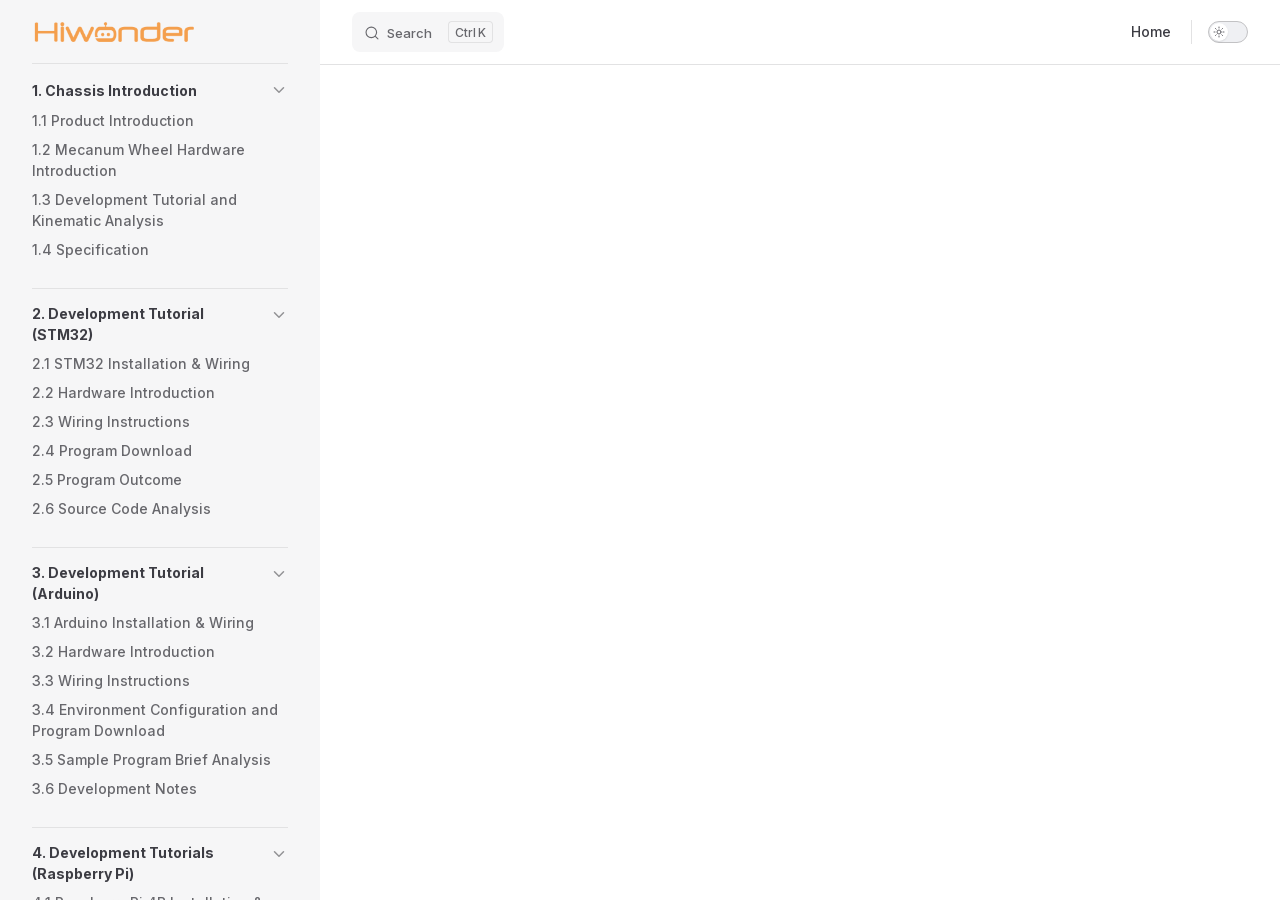
==== projects/Black-Mecanum-Wheel-Chassis/en/latest/docs/index.html @ de6db443 "内容修改" ====
<!DOCTYPE html>
<html lang="en-US" dir="ltr">
  <head>
    <meta charset="utf-8">
    <meta name="viewport" content="width=device-width,initial-scale=1">
    <title>Black-Mecanum-Wheel-Chassis Documentation</title>
    <meta name="description" content="Black-Mecanum-Wheel-Chassis robot documentation">
    <meta name="generator" content="VitePress v1.6.4">
    <link rel="preload stylesheet" href="/projects/Black-Mecanum-Wheel-Chassis/en/latest/assets/style.B67RBbj1.css" as="style">
    <link rel="preload stylesheet" href="/projects/Black-Mecanum-Wheel-Chassis/en/latest/vp-icons.css" as="style">
    
    <script type="module" src="/projects/Black-Mecanum-Wheel-Chassis/en/latest/assets/app.CaNl3VOF.js"></script>
    <link rel="preload" href="/projects/Black-Mecanum-Wheel-Chassis/en/latest/assets/inter-roman-latin.Di8DUHzh.woff2" as="font" type="font/woff2" crossorigin="">
    <link rel="modulepreload" href="/projects/Black-Mecanum-Wheel-Chassis/en/latest/assets/chunks/theme.BsBrFblr.js">
    <link rel="modulepreload" href="/projects/Black-Mecanum-Wheel-Chassis/en/latest/assets/chunks/framework.j6VUGC9R.js">
    <link rel="modulepreload" href="/projects/Black-Mecanum-Wheel-Chassis/en/latest/assets/docs_index.md.CqKQ9xNc.lean.js">
    <link rel="icon" href="/projects/Black-Mecanum-Wheel-Chassis/en/latest/favicon.ico">
    <script id="check-dark-mode">(()=>{const e=localStorage.getItem("vitepress-theme-appearance")||"auto",a=window.matchMedia("(prefers-color-scheme: dark)").matches;(!e||e==="auto"?a:e==="dark")&&document.documentElement.classList.add("dark")})();</script>
    <script id="check-mac-os">document.documentElement.classList.toggle("mac",/Mac|iPhone|iPod|iPad/i.test(navigator.platform));</script>
  </head>
  <body>
    <div id="app"><!--[--><div class="Layout" data-v-5d98c3a5><!--[--><!--]--><!--[--><span tabindex="-1" data-v-0b0ada53></span><a href="#VPContent" class="VPSkipLink visually-hidden" data-v-0b0ada53>Skip to content</a><!--]--><!----><header class="VPNav" data-v-5d98c3a5 data-v-ae24b3ad><div class="VPNavBar" data-v-ae24b3ad data-v-6aa21345><div class="wrapper" data-v-6aa21345><div class="container" data-v-6aa21345><div class="title" data-v-6aa21345><div class="VPNavBarTitle has-sidebar" data-v-6aa21345 data-v-1168a8e4><a class="title" href="/projects/Black-Mecanum-Wheel-Chassis/en/latest/" data-v-1168a8e4><!--[--><!--]--><!--[--><img class="VPImage logo" src="/projects/Black-Mecanum-Wheel-Chassis/en/latest/e-logo.png" alt data-v-8426fc1a><!--]--><!----><!--[--><!--]--></a></div></div><div class="content" data-v-6aa21345><div class="content-body" data-v-6aa21345><!--[--><!--]--><div class="VPNavBarSearch search" data-v-6aa21345><!--[--><!----><div id="local-search"><button type="button" class="DocSearch DocSearch-Button" aria-label="Search"><span class="DocSearch-Button-Container"><span class="vp-icon DocSearch-Search-Icon"></span><span class="DocSearch-Button-Placeholder">Search</span></span><span class="DocSearch-Button-Keys"><kbd class="DocSearch-Button-Key"></kbd><kbd class="DocSearch-Button-Key">K</kbd></span></button></div><!--]--></div><nav aria-labelledby="main-nav-aria-label" class="VPNavBarMenu menu" data-v-6aa21345 data-v-dc692963><span id="main-nav-aria-label" class="visually-hidden" data-v-dc692963> Main Navigation </span><!--[--><!--[--><a class="VPLink link vp-external-link-icon VPNavBarMenuLink" href="https://www.hiwonder.net/" target="_self" rel="noreferrer" tabindex="0" data-v-dc692963 data-v-e56f3d57><!--[--><span data-v-e56f3d57>Home</span><!--]--></a><!--]--><!--]--></nav><!----><div class="VPNavBarAppearance appearance" data-v-6aa21345 data-v-6c893767><button class="VPSwitch VPSwitchAppearance" type="button" role="switch" title aria-checked="false" data-v-6c893767 data-v-5337faa4 data-v-1d5665e3><span class="check" data-v-1d5665e3><span class="icon" data-v-1d5665e3><!--[--><span class="vpi-sun sun" data-v-5337faa4></span><span class="vpi-moon moon" data-v-5337faa4></span><!--]--></span></span></button></div><!----><div class="VPFlyout VPNavBarExtra extra" data-v-6aa21345 data-v-bb2aa2f0 data-v-cf11d7a2><button type="button" class="button" aria-haspopup="true" aria-expanded="false" aria-label="extra navigation" data-v-cf11d7a2><span class="vpi-more-horizontal icon" data-v-cf11d7a2></span></button><div class="menu" data-v-cf11d7a2><div class="VPMenu" data-v-cf11d7a2 data-v-b98bc113><!----><!--[--><!--[--><!----><div class="group" data-v-bb2aa2f0><div class="item appearance" data-v-bb2aa2f0><p class="label" data-v-bb2aa2f0>Appearance</p><div class="appearance-action" data-v-bb2aa2f0><button class="VPSwitch VPSwitchAppearance" type="button" role="switch" title aria-checked="false" data-v-bb2aa2f0 data-v-5337faa4 data-v-1d5665e3><span class="check" data-v-1d5665e3><span class="icon" data-v-1d5665e3><!--[--><span class="vpi-sun sun" data-v-5337faa4></span><span class="vpi-moon moon" data-v-5337faa4></span><!--]--></span></span></button></div></div></div><!----><!--]--><!--]--></div></div></div><!--[--><!--]--><button type="button" class="VPNavBarHamburger hamburger" aria-label="mobile navigation" aria-expanded="false" aria-controls="VPNavScreen" data-v-6aa21345 data-v-e5dd9c1c><span class="container" data-v-e5dd9c1c><span class="top" data-v-e5dd9c1c></span><span class="middle" data-v-e5dd9c1c></span><span class="bottom" data-v-e5dd9c1c></span></span></button></div></div></div></div><div class="divider" data-v-6aa21345><div class="divider-line" data-v-6aa21345></div></div></div><!----></header><div class="VPLocalNav has-sidebar empty" data-v-5d98c3a5 data-v-a6f0e41e><div class="container" data-v-a6f0e41e><button class="menu" aria-expanded="false" aria-controls="VPSidebarNav" data-v-a6f0e41e><span class="vpi-align-left menu-icon" data-v-a6f0e41e></span><span class="menu-text" data-v-a6f0e41e>Menu</span></button><div class="VPLocalNavOutlineDropdown" style="--vp-vh:0px;" data-v-a6f0e41e data-v-8a42e2b4><button data-v-8a42e2b4>Return to top</button><!----></div></div></div><aside class="VPSidebar" data-v-5d98c3a5 data-v-319d5ca6><div class="curtain" data-v-319d5ca6></div><nav class="nav" id="VPSidebarNav" aria-labelledby="sidebar-aria-label" tabindex="-1" data-v-319d5ca6><span class="visually-hidden" id="sidebar-aria-label" data-v-319d5ca6> Sidebar Navigation </span><!--[--><!--]--><!--[--><div class="no-transition group" data-v-c40bc020><section class="VPSidebarItem level-0 collapsible is-link" data-v-c40bc020 data-v-b3fd67f8><div class="item" tabindex="0" data-v-b3fd67f8><div class="indicator" data-v-b3fd67f8></div><a class="VPLink link link" href="/projects/Black-Mecanum-Wheel-Chassis/en/latest/docs/1_Chassis_Introduction_checked.html" data-v-b3fd67f8><!--[--><h2 class="text" data-v-b3fd67f8>1. Chassis Introduction</h2><!--]--></a><div class="caret" role="button" aria-label="toggle section" tabindex="0" data-v-b3fd67f8><span class="vpi-chevron-right caret-icon" data-v-b3fd67f8></span></div></div><div class="items" data-v-b3fd67f8><!--[--><div class="VPSidebarItem level-1 is-link" data-v-b3fd67f8 data-v-b3fd67f8><div class="item" data-v-b3fd67f8><div class="indicator" data-v-b3fd67f8></div><a class="VPLink link link" href="/projects/Black-Mecanum-Wheel-Chassis/en/latest/docs/1_Chassis_Introduction_checked.html#_1-1-product-introduction" data-v-b3fd67f8><!--[--><p class="text" data-v-b3fd67f8>1.1 Product Introduction</p><!--]--></a><!----></div><!----></div><div class="VPSidebarItem level-1 is-link" data-v-b3fd67f8 data-v-b3fd67f8><div class="item" data-v-b3fd67f8><div class="indicator" data-v-b3fd67f8></div><a class="VPLink link link" href="/projects/Black-Mecanum-Wheel-Chassis/en/latest/docs/1_Chassis_Introduction_checked.html#_1-2-mecanum-wheel-hardware-introduction" data-v-b3fd67f8><!--[--><p class="text" data-v-b3fd67f8>1.2 Mecanum Wheel Hardware Introduction</p><!--]--></a><!----></div><!----></div><div class="VPSidebarItem level-1 is-link" data-v-b3fd67f8 data-v-b3fd67f8><div class="item" data-v-b3fd67f8><div class="indicator" data-v-b3fd67f8></div><a class="VPLink link link" href="/projects/Black-Mecanum-Wheel-Chassis/en/latest/docs/1_Chassis_Introduction_checked.html#_1-3-development-tutorial-and-kinematic-analysis" data-v-b3fd67f8><!--[--><p class="text" data-v-b3fd67f8>1.3 Development Tutorial and Kinematic Analysis</p><!--]--></a><!----></div><!----></div><div class="VPSidebarItem level-1 is-link" data-v-b3fd67f8 data-v-b3fd67f8><div class="item" data-v-b3fd67f8><div class="indicator" data-v-b3fd67f8></div><a class="VPLink link link" href="/projects/Black-Mecanum-Wheel-Chassis/en/latest/docs/1_Chassis_Introduction_checked.html#_1-4-specification" data-v-b3fd67f8><!--[--><p class="text" data-v-b3fd67f8>1.4 Specification</p><!--]--></a><!----></div><!----></div><!--]--></div></section></div><div class="no-transition group" data-v-c40bc020><section class="VPSidebarItem level-0 collapsible is-link" data-v-c40bc020 data-v-b3fd67f8><div class="item" tabindex="0" data-v-b3fd67f8><div class="indicator" data-v-b3fd67f8></div><a class="VPLink link link" href="/projects/Black-Mecanum-Wheel-Chassis/en/latest/docs/2_STM32_checked.html" data-v-b3fd67f8><!--[--><h2 class="text" data-v-b3fd67f8>2. Development Tutorial (STM32)</h2><!--]--></a><div class="caret" role="button" aria-label="toggle section" tabindex="0" data-v-b3fd67f8><span class="vpi-chevron-right caret-icon" data-v-b3fd67f8></span></div></div><div class="items" data-v-b3fd67f8><!--[--><div class="VPSidebarItem level-1 is-link" data-v-b3fd67f8 data-v-b3fd67f8><div class="item" data-v-b3fd67f8><div class="indicator" data-v-b3fd67f8></div><a class="VPLink link link" href="/projects/Black-Mecanum-Wheel-Chassis/en/latest/docs/2_STM32_checked.html#_2-1-stm32-installation-wiring" data-v-b3fd67f8><!--[--><p class="text" data-v-b3fd67f8>2.1 STM32 Installation & Wiring</p><!--]--></a><!----></div><!----></div><div class="VPSidebarItem level-1 is-link" data-v-b3fd67f8 data-v-b3fd67f8><div class="item" data-v-b3fd67f8><div class="indicator" data-v-b3fd67f8></div><a class="VPLink link link" href="/projects/Black-Mecanum-Wheel-Chassis/en/latest/docs/2_STM32_checked.html#_2-2-hardware-introduction" data-v-b3fd67f8><!--[--><p class="text" data-v-b3fd67f8>2.2 Hardware Introduction</p><!--]--></a><!----></div><!----></div><div class="VPSidebarItem level-1 is-link" data-v-b3fd67f8 data-v-b3fd67f8><div class="item" data-v-b3fd67f8><div class="indicator" data-v-b3fd67f8></div><a class="VPLink link link" href="/projects/Black-Mecanum-Wheel-Chassis/en/latest/docs/2_STM32_checked.html#_2-3-wiring-instructions" data-v-b3fd67f8><!--[--><p class="text" data-v-b3fd67f8>2.3 Wiring Instructions</p><!--]--></a><!----></div><!----></div><div class="VPSidebarItem level-1 is-link" data-v-b3fd67f8 data-v-b3fd67f8><div class="item" data-v-b3fd67f8><div class="indicator" data-v-b3fd67f8></div><a class="VPLink link link" href="/projects/Black-Mecanum-Wheel-Chassis/en/latest/docs/2_STM32_checked.html#_2-4-program-download" data-v-b3fd67f8><!--[--><p class="text" data-v-b3fd67f8>2.4 Program Download</p><!--]--></a><!----></div><!----></div><div class="VPSidebarItem level-1 is-link" data-v-b3fd67f8 data-v-b3fd67f8><div class="item" data-v-b3fd67f8><div class="indicator" data-v-b3fd67f8></div><a class="VPLink link link" href="/projects/Black-Mecanum-Wheel-Chassis/en/latest/docs/2_STM32_checked.html#_2-5-program-outcome" data-v-b3fd67f8><!--[--><p class="text" data-v-b3fd67f8>2.5 Program Outcome</p><!--]--></a><!----></div><!----></div><div class="VPSidebarItem level-1 is-link" data-v-b3fd67f8 data-v-b3fd67f8><div class="item" data-v-b3fd67f8><div class="indicator" data-v-b3fd67f8></div><a class="VPLink link link" href="/projects/Black-Mecanum-Wheel-Chassis/en/latest/docs/2_STM32_checked.html#_2-6-source-code-analysis" data-v-b3fd67f8><!--[--><p class="text" data-v-b3fd67f8>2.6 Source Code Analysis</p><!--]--></a><!----></div><!----></div><!--]--></div></section></div><div class="no-transition group" data-v-c40bc020><section class="VPSidebarItem level-0 collapsible is-link" data-v-c40bc020 data-v-b3fd67f8><div class="item" tabindex="0" data-v-b3fd67f8><div class="indicator" data-v-b3fd67f8></div><a class="VPLink link link" href="/projects/Black-Mecanum-Wheel-Chassis/en/latest/docs/3._Arduino_checked.html" data-v-b3fd67f8><!--[--><h2 class="text" data-v-b3fd67f8>3. Development Tutorial (Arduino)</h2><!--]--></a><div class="caret" role="button" aria-label="toggle section" tabindex="0" data-v-b3fd67f8><span class="vpi-chevron-right caret-icon" data-v-b3fd67f8></span></div></div><div class="items" data-v-b3fd67f8><!--[--><div class="VPSidebarItem level-1 is-link" data-v-b3fd67f8 data-v-b3fd67f8><div class="item" data-v-b3fd67f8><div class="indicator" data-v-b3fd67f8></div><a class="VPLink link link" href="/projects/Black-Mecanum-Wheel-Chassis/en/latest/docs/3._Arduino_checked.html#_3-1-arduino-installation-wiring" data-v-b3fd67f8><!--[--><p class="text" data-v-b3fd67f8>3.1 Arduino Installation & Wiring</p><!--]--></a><!----></div><!----></div><div class="VPSidebarItem level-1 is-link" data-v-b3fd67f8 data-v-b3fd67f8><div class="item" data-v-b3fd67f8><div class="indicator" data-v-b3fd67f8></div><a class="VPLink link link" href="/projects/Black-Mecanum-Wheel-Chassis/en/latest/docs/3._Arduino_checked.html#_3-2-hardware-introduction" data-v-b3fd67f8><!--[--><p class="text" data-v-b3fd67f8>3.2 Hardware Introduction</p><!--]--></a><!----></div><!----></div><div class="VPSidebarItem level-1 is-link" data-v-b3fd67f8 data-v-b3fd67f8><div class="item" data-v-b3fd67f8><div class="indicator" data-v-b3fd67f8></div><a class="VPLink link link" href="/projects/Black-Mecanum-Wheel-Chassis/en/latest/docs/3._Arduino_checked.html#_3-3-wiring-instructions" data-v-b3fd67f8><!--[--><p class="text" data-v-b3fd67f8>3.3 Wiring Instructions</p><!--]--></a><!----></div><!----></div><div class="VPSidebarItem level-1 is-link" data-v-b3fd67f8 data-v-b3fd67f8><div class="item" data-v-b3fd67f8><div class="indicator" data-v-b3fd67f8></div><a class="VPLink link link" href="/projects/Black-Mecanum-Wheel-Chassis/en/latest/docs/3._Arduino_checked.html#_3-4-environment-configuration-and-program-download" data-v-b3fd67f8><!--[--><p class="text" data-v-b3fd67f8>3.4 Environment Configuration and Program Download</p><!--]--></a><!----></div><!----></div><div class="VPSidebarItem level-1 is-link" data-v-b3fd67f8 data-v-b3fd67f8><div class="item" data-v-b3fd67f8><div class="indicator" data-v-b3fd67f8></div><a class="VPLink link link" href="/projects/Black-Mecanum-Wheel-Chassis/en/latest/docs/3._Arduino_checked.html#_3-5-sample-program-brief-analysis" data-v-b3fd67f8><!--[--><p class="text" data-v-b3fd67f8>3.5 Sample Program Brief Analysis</p><!--]--></a><!----></div><!----></div><div class="VPSidebarItem level-1 is-link" data-v-b3fd67f8 data-v-b3fd67f8><div class="item" data-v-b3fd67f8><div class="indicator" data-v-b3fd67f8></div><a class="VPLink link link" href="/projects/Black-Mecanum-Wheel-Chassis/en/latest/docs/3._Arduino_checked.html#_3-6-development-notes" data-v-b3fd67f8><!--[--><p class="text" data-v-b3fd67f8>3.6 Development Notes</p><!--]--></a><!----></div><!----></div><!--]--></div></section></div><div class="no-transition group" data-v-c40bc020><section class="VPSidebarItem level-0 collapsible is-link" data-v-c40bc020 data-v-b3fd67f8><div class="item" tabindex="0" data-v-b3fd67f8><div class="indicator" data-v-b3fd67f8></div><a class="VPLink link link" href="/projects/Black-Mecanum-Wheel-Chassis/en/latest/docs/4_Raspberry%20Pi_formatted.html" data-v-b3fd67f8><!--[--><h2 class="text" data-v-b3fd67f8>4. Development Tutorials (Raspberry Pi)</h2><!--]--></a><div class="caret" role="button" aria-label="toggle section" tabindex="0" data-v-b3fd67f8><span class="vpi-chevron-right caret-icon" data-v-b3fd67f8></span></div></div><div class="items" data-v-b3fd67f8><!--[--><div class="VPSidebarItem level-1 is-link" data-v-b3fd67f8 data-v-b3fd67f8><div class="item" data-v-b3fd67f8><div class="indicator" data-v-b3fd67f8></div><a class="VPLink link link" href="/projects/Black-Mecanum-Wheel-Chassis/en/latest/docs/4_Raspberry%20Pi_formatted.html#_4-1-raspberry-pi-4b-installation-wiring" data-v-b3fd67f8><!--[--><p class="text" data-v-b3fd67f8>4.1 Raspberry Pi 4B Installation & Wiring</p><!--]--></a><!----></div><!----></div><div class="VPSidebarItem level-1 is-link" data-v-b3fd67f8 data-v-b3fd67f8><div class="item" data-v-b3fd67f8><div class="indicator" data-v-b3fd67f8></div><a class="VPLink link link" href="/projects/Black-Mecanum-Wheel-Chassis/en/latest/docs/4_Raspberry%20Pi_formatted.html#_4-2-hardware-introduction" data-v-b3fd67f8><!--[--><p class="text" data-v-b3fd67f8>4.2 Hardware Introduction</p><!--]--></a><!----></div><!----></div><div class="VPSidebarItem level-1 is-link" data-v-b3fd67f8 data-v-b3fd67f8><div class="item" data-v-b3fd67f8><div class="indicator" data-v-b3fd67f8></div><a class="VPLink link link" href="/projects/Black-Mecanum-Wheel-Chassis/en/latest/docs/4_Raspberry%20Pi_formatted.html#_4-3-wiring" data-v-b3fd67f8><!--[--><p class="text" data-v-b3fd67f8>4.3 Wiring</p><!--]--></a><!----></div><!----></div><div class="VPSidebarItem level-1 is-link" data-v-b3fd67f8 data-v-b3fd67f8><div class="item" data-v-b3fd67f8><div class="indicator" data-v-b3fd67f8></div><a class="VPLink link link" href="/projects/Black-Mecanum-Wheel-Chassis/en/latest/docs/4_Raspberry%20Pi_formatted.html#_4-4-environment-setup-and-program-execution" data-v-b3fd67f8><!--[--><p class="text" data-v-b3fd67f8>4.4 Environment Setup and Program Execution</p><!--]--></a><!----></div><!----></div><div class="VPSidebarItem level-1 is-link" data-v-b3fd67f8 data-v-b3fd67f8><div class="item" data-v-b3fd67f8><div class="indicator" data-v-b3fd67f8></div><a class="VPLink link link" href="/projects/Black-Mecanum-Wheel-Chassis/en/latest/docs/4_Raspberry%20Pi_formatted.html#_4-5-brief-analysis-of-example-program" data-v-b3fd67f8><!--[--><p class="text" data-v-b3fd67f8>4.5 Brief Analysis of Example Program</p><!--]--></a><!----></div><!----></div><div class="VPSidebarItem level-1 is-link" data-v-b3fd67f8 data-v-b3fd67f8><div class="item" data-v-b3fd67f8><div class="indicator" data-v-b3fd67f8></div><a class="VPLink link link" href="/projects/Black-Mecanum-Wheel-Chassis/en/latest/docs/4_Raspberry%20Pi_formatted.html#_4-6-development-considerations" data-v-b3fd67f8><!--[--><p class="text" data-v-b3fd67f8>4.6 Development Considerations</p><!--]--></a><!----></div><!----></div><!--]--></div></section></div><div class="no-transition group" data-v-c40bc020><div class="VPSidebarItem level-0 collapsible is-link" data-v-c40bc020 data-v-b3fd67f8><div class="item" tabindex="0" data-v-b3fd67f8><div class="indicator" data-v-b3fd67f8></div><a class="VPLink link link" href="/projects/Black-Mecanum-Wheel-Chassis/en/latest/docs/Appendix.html" data-v-b3fd67f8><!--[--><p class="text" data-v-b3fd67f8>Appendix</p><!--]--></a><!----></div><!----></div></div><!--]--><!--[--><!--]--></nav></aside><div class="VPContent has-sidebar" id="VPContent" data-v-5d98c3a5 data-v-1428d186><page-redirect data-v-1428d186></page-redirect></div><!----><!--[--><!--]--></div><!--[--><!----><!--]--><!----><!--]--></div>
    <script>window.__VP_HASH_MAP__=JSON.parse("{\"docs_1_chassis_introduction_checked.md\":\"F3TNyKlN\",\"docs_2_stm32_checked.md\":\"D9RsN35F\",\"docs_3._arduino_checked.md\":\"DajjxOdV\",\"docs_4_raspberry pi_formatted.md\":\"Cjdh-PLK\",\"docs_appendix.md\":\"B516dvhV\",\"docs_index.md\":\"CqKQ9xNc\",\"index.md\":\"eN8XmB2s\"}");window.__VP_SITE_DATA__=JSON.parse("{\"lang\":\"en-US\",\"dir\":\"ltr\",\"title\":\"Black-Mecanum-Wheel-Chassis Documentation\",\"description\":\"Black-Mecanum-Wheel-Chassis robot documentation\",\"base\":\"/projects/Black-Mecanum-Wheel-Chassis/en/latest/\",\"head\":[],\"router\":{\"prefetchLinks\":true},\"appearance\":true,\"themeConfig\":{\"siteTitle\":false,\"logo\":\"/e-logo.png\",\"outline\":[2,3],\"search\":{\"provider\":\"local\",\"options\":{\"translations\":{\"button\":{\"buttonText\":\"Search\",\"buttonAriaLabel\":\"Search\"},\"modal\":{\"searchBox\":{\"resetButtonTitle\":\"Clear search query\",\"resetButtonAriaLabel\":\"Clear search query\",\"cancelButtonText\":\"Cancel\",\"cancelButtonAriaLabel\":\"Cancel\"},\"startScreen\":{\"recentSearchTitle\":\"Recent Searches\",\"noRecentSearchText\":\"No recent searches\",\"suggestedQueryTitle\":\"Suggested Queries\"},\"noResultsScreen\":{\"noResultsText\":\"No results found for\",\"suggestedQueryText\":\"You can try searching for\",\"reportMissingResultsText\":\"Have any queries?\",\"reportMissingResultsLinkText\":\"Report here\"},\"footer\":{\"selectText\":\"to select\",\"navigateText\":\"to navigate\",\"closeText\":\"to close\"}}}}},\"nav\":[{\"text\":\"Home\",\"link\":\"https://www.hiwonder.net/\",\"target\":\"_self\"}],\"sidebar\":[{\"text\":\"1. Chassis Introduction\",\"link\":\"/docs/1_Chassis_Introduction_checked.html\",\"collapsed\":false,\"items\":[{\"text\":\"1.1 Product Introduction\",\"link\":\"/docs/1_Chassis_Introduction_checked.html#_1-1-product-introduction\"},{\"text\":\"1.2 Mecanum Wheel Hardware Introduction\",\"link\":\"/docs/1_Chassis_Introduction_checked.html#_1-2-mecanum-wheel-hardware-introduction\"},{\"text\":\"1.3 Development Tutorial and Kinematic Analysis\",\"link\":\"/docs/1_Chassis_Introduction_checked.html#_1-3-development-tutorial-and-kinematic-analysis\"},{\"text\":\"1.4 Specification\",\"link\":\"/docs/1_Chassis_Introduction_checked.html#_1-4-specification\"}]},{\"text\":\"2. Development Tutorial (STM32)\",\"link\":\"/docs/2_STM32_checked.html\",\"collapsed\":false,\"items\":[{\"text\":\"2.1 STM32 Installation & Wiring\",\"link\":\"/docs/2_STM32_checked.html#_2-1-stm32-installation-wiring\"},{\"text\":\"2.2 Hardware Introduction\",\"link\":\"/docs/2_STM32_checked.html#_2-2-hardware-introduction\"},{\"text\":\"2.3 Wiring Instructions\",\"link\":\"/docs/2_STM32_checked.html#_2-3-wiring-instructions\"},{\"text\":\"2.4 Program Download\",\"link\":\"/docs/2_STM32_checked.html#_2-4-program-download\"},{\"text\":\"2.5 Program Outcome\",\"link\":\"/docs/2_STM32_checked.html#_2-5-program-outcome\"},{\"text\":\"2.6 Source Code Analysis\",\"link\":\"/docs/2_STM32_checked.html#_2-6-source-code-analysis\"}]},{\"text\":\"3. Development Tutorial (Arduino)\",\"link\":\"/docs/3._Arduino_checked.html\",\"collapsed\":false,\"items\":[{\"text\":\"3.1 Arduino Installation & Wiring\",\"link\":\"/docs/3._Arduino_checked.html#_3-1-arduino-installation-wiring\"},{\"text\":\"3.2 Hardware Introduction\",\"link\":\"/docs/3._Arduino_checked.html#_3-2-hardware-introduction\"},{\"text\":\"3.3 Wiring Instructions\",\"link\":\"/docs/3._Arduino_checked.html#_3-3-wiring-instructions\"},{\"text\":\"3.4 Environment Configuration and Program Download\",\"link\":\"/docs/3._Arduino_checked.html#_3-4-environment-configuration-and-program-download\"},{\"text\":\"3.5 Sample Program Brief Analysis\",\"link\":\"/docs/3._Arduino_checked.html#_3-5-sample-program-brief-analysis\"},{\"text\":\"3.6 Development Notes\",\"link\":\"/docs/3._Arduino_checked.html#_3-6-development-notes\"}]},{\"text\":\"4. Development Tutorials (Raspberry Pi)\",\"link\":\"/docs/4_Raspberry%20Pi_formatted.html\",\"collapsed\":false,\"items\":[{\"text\":\"4.1 Raspberry Pi 4B Installation & Wiring\",\"link\":\"/docs/4_Raspberry%20Pi_formatted.html#_4-1-raspberry-pi-4b-installation-wiring\"},{\"text\":\"4.2 Hardware Introduction\",\"link\":\"/docs/4_Raspberry%20Pi_formatted.html#_4-2-hardware-introduction\"},{\"text\":\"4.3 Wiring\",\"link\":\"/docs/4_Raspberry%20Pi_formatted.html#_4-3-wiring\"},{\"text\":\"4.4 Environment Setup and Program Execution\",\"link\":\"/docs/4_Raspberry%20Pi_formatted.html#_4-4-environment-setup-and-program-execution\"},{\"text\":\"4.5 Brief Analysis of Example Program\",\"link\":\"/docs/4_Raspberry%20Pi_formatted.html#_4-5-brief-analysis-of-example-program\"},{\"text\":\"4.6 Development Considerations\",\"link\":\"/docs/4_Raspberry%20Pi_formatted.html#_4-6-development-considerations\"}]},{\"text\":\"Appendix\",\"link\":\"/docs/Appendix.html\",\"collapsed\":false,\"items\":[]}]},\"locales\":{},\"scrollOffset\":134,\"cleanUrls\":false}");</script>
    
  </body>
</html>
---- projects/Black-Mecanum-Wheel-Chassis/en/latest/assets/style.B67RBbj1.css ----
@font-face{font-family:Inter;font-style:normal;font-weight:100 900;font-display:swap;src:url(/projects/Black-Mecanum-Wheel-Chassis/en/latest/assets/inter-roman-cyrillic-ext.BBPuwvHQ.woff2) format("woff2");unicode-range:U+0460-052F,U+1C80-1C88,U+20B4,U+2DE0-2DFF,U+A640-A69F,U+FE2E-FE2F}@font-face{font-family:Inter;font-style:normal;font-weight:100 900;font-display:swap;src:url(/projects/Black-Mecanum-Wheel-Chassis/en/latest/assets/inter-roman-cyrillic.C5lxZ8CY.woff2) format("woff2");unicode-range:U+0301,U+0400-045F,U+0490-0491,U+04B0-04B1,U+2116}@font-face{font-family:Inter;font-style:normal;font-weight:100 900;font-display:swap;src:url(/projects/Black-Mecanum-Wheel-Chassis/en/latest/assets/inter-roman-greek-ext.CqjqNYQ-.woff2) format("woff2");unicode-range:U+1F00-1FFF}@font-face{font-family:Inter;font-style:normal;font-weight:100 900;font-display:swap;src:url(/projects/Black-Mecanum-Wheel-Chassis/en/latest/assets/inter-roman-greek.BBVDIX6e.woff2) format("woff2");unicode-range:U+0370-0377,U+037A-037F,U+0384-038A,U+038C,U+038E-03A1,U+03A3-03FF}@font-face{font-family:Inter;font-style:normal;font-weight:100 900;font-display:swap;src:url(/projects/Black-Mecanum-Wheel-Chassis/en/latest/assets/inter-roman-vietnamese.BjW4sHH5.woff2) format("woff2");unicode-range:U+0102-0103,U+0110-0111,U+0128-0129,U+0168-0169,U+01A0-01A1,U+01AF-01B0,U+0300-0301,U+0303-0304,U+0308-0309,U+0323,U+0329,U+1EA0-1EF9,U+20AB}@font-face{font-family:Inter;font-style:normal;font-weight:100 900;font-display:swap;src:url(/projects/Black-Mecanum-Wheel-Chassis/en/latest/assets/inter-roman-latin-ext.4ZJIpNVo.woff2) format("woff2");unicode-range:U+0100-02AF,U+0304,U+0308,U+0329,U+1E00-1E9F,U+1EF2-1EFF,U+2020,U+20A0-20AB,U+20AD-20C0,U+2113,U+2C60-2C7F,U+A720-A7FF}@font-face{font-family:Inter;font-style:normal;font-weight:100 900;font-display:swap;src:url(/projects/Black-Mecanum-Wheel-Chassis/en/latest/assets/inter-roman-latin.Di8DUHzh.woff2) format("woff2");unicode-range:U+0000-00FF,U+0131,U+0152-0153,U+02BB-02BC,U+02C6,U+02DA,U+02DC,U+0304,U+0308,U+0329,U+2000-206F,U+2074,U+20AC,U+2122,U+2191,U+2193,U+2212,U+2215,U+FEFF,U+FFFD}@font-face{font-family:Inter;font-style:italic;font-weight:100 900;font-display:swap;src:url(/projects/Black-Mecanum-Wheel-Chassis/en/latest/assets/inter-italic-cyrillic-ext.r48I6akx.woff2) format("woff2");unicode-range:U+0460-052F,U+1C80-1C88,U+20B4,U+2DE0-2DFF,U+A640-A69F,U+FE2E-FE2F}@font-face{font-family:Inter;font-style:italic;font-weight:100 900;font-display:swap;src:url(/projects/Black-Mecanum-Wheel-Chassis/en/latest/assets/inter-italic-cyrillic.By2_1cv3.woff2) format("woff2");unicode-range:U+0301,U+0400-045F,U+0490-0491,U+04B0-04B1,U+2116}@font-face{font-family:Inter;font-style:italic;font-weight:100 900;font-display:swap;src:url(/projects/Black-Mecanum-Wheel-Chassis/en/latest/assets/inter-italic-greek-ext.1u6EdAuj.woff2) format("woff2");unicode-range:U+1F00-1FFF}@font-face{font-family:Inter;font-style:italic;font-weight:100 900;font-display:swap;src:url(/projects/Black-Mecanum-Wheel-Chassis/en/latest/assets/inter-italic-greek.DJ8dCoTZ.woff2) format("woff2");unicode-range:U+0370-0377,U+037A-037F,U+0384-038A,U+038C,U+038E-03A1,U+03A3-03FF}@font-face{font-family:Inter;font-style:italic;font-weight:100 900;font-display:swap;src:url(/projects/Black-Mecanum-Wheel-Chassis/en/latest/assets/inter-italic-vietnamese.BSbpV94h.woff2) format("woff2");unicode-range:U+0102-0103,U+0110-0111,U+0128-0129,U+0168-0169,U+01A0-01A1,U+01AF-01B0,U+0300-0301,U+0303-0304,U+0308-0309,U+0323,U+0329,U+1EA0-1EF9,U+20AB}@font-face{font-family:Inter;font-style:italic;font-weight:100 900;font-display:swap;src:url(/projects/Black-Mecanum-Wheel-Chassis/en/latest/assets/inter-italic-latin-ext.CN1xVJS-.woff2) format("woff2");unicode-range:U+0100-02AF,U+0304,U+0308,U+0329,U+1E00-1E9F,U+1EF2-1EFF,U+2020,U+20A0-20AB,U+20AD-20C0,U+2113,U+2C60-2C7F,U+A720-A7FF}@font-face{font-family:Inter;font-style:italic;font-weight:100 900;font-display:swap;src:url(/projects/Black-Mecanum-Wheel-Chassis/en/latest/assets/inter-italic-latin.C2AdPX0b.woff2) format("woff2");unicode-range:U+0000-00FF,U+0131,U+0152-0153,U+02BB-02BC,U+02C6,U+02DA,U+02DC,U+0304,U+0308,U+0329,U+2000-206F,U+2074,U+20AC,U+2122,U+2191,U+2193,U+2212,U+2215,U+FEFF,U+FFFD}@font-face{font-family:Punctuation SC;font-weight:400;src:local("PingFang SC Regular"),local("Noto Sans CJK SC"),local("Microsoft YaHei");unicode-range:U+201C,U+201D,U+2018,U+2019,U+2E3A,U+2014,U+2013,U+2026,U+00B7,U+007E,U+002F}@font-face{font-family:Punctuation SC;font-weight:500;src:local("PingFang SC Medium"),local("Noto Sans CJK SC"),local("Microsoft YaHei");unicode-range:U+201C,U+201D,U+2018,U+2019,U+2E3A,U+2014,U+2013,U+2026,U+00B7,U+007E,U+002F}@font-face{font-family:Punctuation SC;font-weight:600;src:local("PingFang SC Semibold"),local("Noto Sans CJK SC Bold"),local("Microsoft YaHei Bold");unicode-range:U+201C,U+201D,U+2018,U+2019,U+2E3A,U+2014,U+2013,U+2026,U+00B7,U+007E,U+002F}@font-face{font-family:Punctuation SC;font-weight:700;src:local("PingFang SC Semibold"),local("Noto Sans CJK SC Bold"),local("Microsoft YaHei Bold");unicode-range:U+201C,U+201D,U+2018,U+2019,U+2E3A,U+2014,U+2013,U+2026,U+00B7,U+007E,U+002F}:root{--vp-c-white: #ffffff;--vp-c-black: #000000;--vp-c-neutral: var(--vp-c-black);--vp-c-neutral-inverse: var(--vp-c-white)}.dark{--vp-c-neutral: var(--vp-c-white);--vp-c-neutral-inverse: var(--vp-c-black)}:root{--vp-c-gray-1: #dddde3;--vp-c-gray-2: #e4e4e9;--vp-c-gray-3: #ebebef;--vp-c-gray-soft: rgba(142, 150, 170, .14);--vp-c-indigo-1: #3451b2;--vp-c-indigo-2: #3a5ccc;--vp-c-indigo-3: #5672cd;--vp-c-indigo-soft: rgba(100, 108, 255, .14);--vp-c-purple-1: #6f42c1;--vp-c-purple-2: #7e4cc9;--vp-c-purple-3: #8e5cd9;--vp-c-purple-soft: rgba(159, 122, 234, .14);--vp-c-green-1: #18794e;--vp-c-green-2: #299764;--vp-c-green-3: #30a46c;--vp-c-green-soft: rgba(16, 185, 129, .14);--vp-c-yellow-1: #915930;--vp-c-yellow-2: #946300;--vp-c-yellow-3: #9f6a00;--vp-c-yellow-soft: rgba(234, 179, 8, .14);--vp-c-red-1: #b8272c;--vp-c-red-2: #d5393e;--vp-c-red-3: #e0575b;--vp-c-red-soft: rgba(244, 63, 94, .14);--vp-c-sponsor: #db2777}.dark{--vp-c-gray-1: #515c67;--vp-c-gray-2: #414853;--vp-c-gray-3: #32363f;--vp-c-gray-soft: rgba(101, 117, 133, .16);--vp-c-indigo-1: #a8b1ff;--vp-c-indigo-2: #5c73e7;--vp-c-indigo-3: #3e63dd;--vp-c-indigo-soft: rgba(100, 108, 255, .16);--vp-c-purple-1: #c8abfa;--vp-c-purple-2: #a879e6;--vp-c-purple-3: #8e5cd9;--vp-c-purple-soft: rgba(159, 122, 234, .16);--vp-c-green-1: #3dd68c;--vp-c-green-2: #30a46c;--vp-c-green-3: #298459;--vp-c-green-soft: rgba(16, 185, 129, .16);--vp-c-yellow-1: #f9b44e;--vp-c-yellow-2: #da8b17;--vp-c-yellow-3: #a46a0a;--vp-c-yellow-soft: rgba(234, 179, 8, .16);--vp-c-red-1: #f66f81;--vp-c-red-2: #f14158;--vp-c-red-3: #b62a3c;--vp-c-red-soft: rgba(244, 63, 94, .16)}:root{--vp-c-bg: #ffffff;--vp-c-bg-alt: #f6f6f7;--vp-c-bg-elv: #ffffff;--vp-c-bg-soft: #f6f6f7}.dark{--vp-c-bg: #1b1b1f;--vp-c-bg-alt: #161618;--vp-c-bg-elv: #202127;--vp-c-bg-soft: #202127}:root{--vp-c-border: #c2c2c4;--vp-c-divider: #e2e2e3;--vp-c-gutter: #e2e2e3}.dark{--vp-c-border: #3c3f44;--vp-c-divider: #2e2e32;--vp-c-gutter: #000000}:root{--vp-c-text-1: #3c3c43;--vp-c-text-2: #67676c;--vp-c-text-3: #929295}.dark{--vp-c-text-1: #dfdfd6;--vp-c-text-2: #98989f;--vp-c-text-3: #6a6a71}:root{--vp-c-default-1: var(--vp-c-gray-1);--vp-c-default-2: var(--vp-c-gray-2);--vp-c-default-3: var(--vp-c-gray-3);--vp-c-default-soft: var(--vp-c-gray-soft);--vp-c-brand-1: var(--vp-c-indigo-1);--vp-c-brand-2: var(--vp-c-indigo-2);--vp-c-brand-3: var(--vp-c-indigo-3);--vp-c-brand-soft: var(--vp-c-indigo-soft);--vp-c-brand: var(--vp-c-brand-1);--vp-c-tip-1: var(--vp-c-brand-1);--vp-c-tip-2: var(--vp-c-brand-2);--vp-c-tip-3: var(--vp-c-brand-3);--vp-c-tip-soft: var(--vp-c-brand-soft);--vp-c-note-1: var(--vp-c-brand-1);--vp-c-note-2: var(--vp-c-brand-2);--vp-c-note-3: var(--vp-c-brand-3);--vp-c-note-soft: var(--vp-c-brand-soft);--vp-c-success-1: var(--vp-c-green-1);--vp-c-success-2: var(--vp-c-green-2);--vp-c-success-3: var(--vp-c-green-3);--vp-c-success-soft: var(--vp-c-green-soft);--vp-c-important-1: var(--vp-c-purple-1);--vp-c-important-2: var(--vp-c-purple-2);--vp-c-important-3: var(--vp-c-purple-3);--vp-c-important-soft: var(--vp-c-purple-soft);--vp-c-warning-1: var(--vp-c-yellow-1);--vp-c-warning-2: var(--vp-c-yellow-2);--vp-c-warning-3: var(--vp-c-yellow-3);--vp-c-warning-soft: var(--vp-c-yellow-soft);--vp-c-danger-1: var(--vp-c-red-1);--vp-c-danger-2: var(--vp-c-red-2);--vp-c-danger-3: var(--vp-c-red-3);--vp-c-danger-soft: var(--vp-c-red-soft);--vp-c-caution-1: var(--vp-c-red-1);--vp-c-caution-2: var(--vp-c-red-2);--vp-c-caution-3: var(--vp-c-red-3);--vp-c-caution-soft: var(--vp-c-red-soft)}:root{--vp-font-family-base: "Inter", ui-sans-serif, system-ui, sans-serif, "Apple Color Emoji", "Segoe UI Emoji", "Segoe UI Symbol", "Noto Color Emoji";--vp-font-family-mono: ui-monospace, "Menlo", "Monaco", "Consolas", "Liberation Mono", "Courier New", monospace;font-optical-sizing:auto}:root:where(:lang(zh)){--vp-font-family-base: "Punctuation SC", "Inter", ui-sans-serif, system-ui, sans-serif, "Apple Color Emoji", "Segoe UI Emoji", "Segoe UI Symbol", "Noto Color Emoji"}:root{--vp-shadow-1: 0 1px 2px rgba(0, 0, 0, .04), 0 1px 2px rgba(0, 0, 0, .06);--vp-shadow-2: 0 3px 12px rgba(0, 0, 0, .07), 0 1px 4px rgba(0, 0, 0, .07);--vp-shadow-3: 0 12px 32px rgba(0, 0, 0, .1), 0 2px 6px rgba(0, 0, 0, .08);--vp-shadow-4: 0 14px 44px rgba(0, 0, 0, .12), 0 3px 9px rgba(0, 0, 0, .12);--vp-shadow-5: 0 18px 56px rgba(0, 0, 0, .16), 0 4px 12px rgba(0, 0, 0, .16)}:root{--vp-z-index-footer: 10;--vp-z-index-local-nav: 20;--vp-z-index-nav: 30;--vp-z-index-layout-top: 40;--vp-z-index-backdrop: 50;--vp-z-index-sidebar: 60}@media (min-width: 960px){:root{--vp-z-index-sidebar: 25}}:root{--vp-layout-max-width: 1440px}:root{--vp-header-anchor-symbol: "#"}:root{--vp-code-line-height: 1.7;--vp-code-font-size: .875em;--vp-code-color: var(--vp-c-brand-1);--vp-code-link-color: var(--vp-c-brand-1);--vp-code-link-hover-color: var(--vp-c-brand-2);--vp-code-bg: var(--vp-c-default-soft);--vp-code-block-color: var(--vp-c-text-2);--vp-code-block-bg: var(--vp-c-bg-alt);--vp-code-block-divider-color: var(--vp-c-gutter);--vp-code-lang-color: var(--vp-c-text-3);--vp-code-line-highlight-color: var(--vp-c-default-soft);--vp-code-line-number-color: var(--vp-c-text-3);--vp-code-line-diff-add-color: var(--vp-c-success-soft);--vp-code-line-diff-add-symbol-color: var(--vp-c-success-1);--vp-code-line-diff-remove-color: var(--vp-c-danger-soft);--vp-code-line-diff-remove-symbol-color: var(--vp-c-danger-1);--vp-code-line-warning-color: var(--vp-c-warning-soft);--vp-code-line-error-color: var(--vp-c-danger-soft);--vp-code-copy-code-border-color: var(--vp-c-divider);--vp-code-copy-code-bg: var(--vp-c-bg-soft);--vp-code-copy-code-hover-border-color: var(--vp-c-divider);--vp-code-copy-code-hover-bg: var(--vp-c-bg);--vp-code-copy-code-active-text: var(--vp-c-text-2);--vp-code-copy-copied-text-content: "Copied";--vp-code-tab-divider: var(--vp-code-block-divider-color);--vp-code-tab-text-color: var(--vp-c-text-2);--vp-code-tab-bg: var(--vp-code-block-bg);--vp-code-tab-hover-text-color: var(--vp-c-text-1);--vp-code-tab-active-text-color: var(--vp-c-text-1);--vp-code-tab-active-bar-color: var(--vp-c-brand-1)}:lang(es),:lang(pt){--vp-code-copy-copied-text-content: "Copiado"}:lang(fa){--vp-code-copy-copied-text-content: "کپی شد"}:lang(ko){--vp-code-copy-copied-text-content: "복사됨"}:lang(ru){--vp-code-copy-copied-text-content: "Скопировано"}:lang(zh){--vp-code-copy-copied-text-content: "已复制"}:root{--vp-button-brand-border: transparent;--vp-button-brand-text: var(--vp-c-white);--vp-button-brand-bg: var(--vp-c-brand-3);--vp-button-brand-hover-border: transparent;--vp-button-brand-hover-text: var(--vp-c-white);--vp-button-brand-hover-bg: var(--vp-c-brand-2);--vp-button-brand-active-border: transparent;--vp-button-brand-active-text: var(--vp-c-white);--vp-button-brand-active-bg: var(--vp-c-brand-1);--vp-button-alt-border: transparent;--vp-button-alt-text: var(--vp-c-text-1);--vp-button-alt-bg: var(--vp-c-default-3);--vp-button-alt-hover-border: transparent;--vp-button-alt-hover-text: var(--vp-c-text-1);--vp-button-alt-hover-bg: var(--vp-c-default-2);--vp-button-alt-active-border: transparent;--vp-button-alt-active-text: var(--vp-c-text-1);--vp-button-alt-active-bg: var(--vp-c-default-1);--vp-button-sponsor-border: var(--vp-c-text-2);--vp-button-sponsor-text: var(--vp-c-text-2);--vp-button-sponsor-bg: transparent;--vp-button-sponsor-hover-border: var(--vp-c-sponsor);--vp-button-sponsor-hover-text: var(--vp-c-sponsor);--vp-button-sponsor-hover-bg: transparent;--vp-button-sponsor-active-border: var(--vp-c-sponsor);--vp-button-sponsor-active-text: var(--vp-c-sponsor);--vp-button-sponsor-active-bg: transparent}:root{--vp-custom-block-font-size: 14px;--vp-custom-block-code-font-size: 13px;--vp-custom-block-info-border: transparent;--vp-custom-block-info-text: var(--vp-c-text-1);--vp-custom-block-info-bg: var(--vp-c-default-soft);--vp-custom-block-info-code-bg: var(--vp-c-default-soft);--vp-custom-block-note-border: transparent;--vp-custom-block-note-text: var(--vp-c-text-1);--vp-custom-block-note-bg: var(--vp-c-default-soft);--vp-custom-block-note-code-bg: var(--vp-c-default-soft);--vp-custom-block-tip-border: transparent;--vp-custom-block-tip-text: var(--vp-c-text-1);--vp-custom-block-tip-bg: var(--vp-c-tip-soft);--vp-custom-block-tip-code-bg: var(--vp-c-tip-soft);--vp-custom-block-important-border: transparent;--vp-custom-block-important-text: var(--vp-c-text-1);--vp-custom-block-important-bg: var(--vp-c-important-soft);--vp-custom-block-important-code-bg: var(--vp-c-important-soft);--vp-custom-block-warning-border: transparent;--vp-custom-block-warning-text: var(--vp-c-text-1);--vp-custom-block-warning-bg: var(--vp-c-warning-soft);--vp-custom-block-warning-code-bg: var(--vp-c-warning-soft);--vp-custom-block-danger-border: transparent;--vp-custom-block-danger-text: var(--vp-c-text-1);--vp-custom-block-danger-bg: var(--vp-c-danger-soft);--vp-custom-block-danger-code-bg: var(--vp-c-danger-soft);--vp-custom-block-caution-border: transparent;--vp-custom-block-caution-text: var(--vp-c-text-1);--vp-custom-block-caution-bg: var(--vp-c-caution-soft);--vp-custom-block-caution-code-bg: var(--vp-c-caution-soft);--vp-custom-block-details-border: var(--vp-custom-block-info-border);--vp-custom-block-details-text: var(--vp-custom-block-info-text);--vp-custom-block-details-bg: var(--vp-custom-block-info-bg);--vp-custom-block-details-code-bg: var(--vp-custom-block-info-code-bg)}:root{--vp-input-border-color: var(--vp-c-border);--vp-input-bg-color: var(--vp-c-bg-alt);--vp-input-switch-bg-color: var(--vp-c-default-soft)}:root{--vp-nav-height: 64px;--vp-nav-bg-color: var(--vp-c-bg);--vp-nav-screen-bg-color: var(--vp-c-bg);--vp-nav-logo-height: 24px}.hide-nav{--vp-nav-height: 0px}.hide-nav .VPSidebar{--vp-nav-height: 22px}:root{--vp-local-nav-bg-color: var(--vp-c-bg)}:root{--vp-sidebar-width: 272px;--vp-sidebar-bg-color: var(--vp-c-bg-alt)}:root{--vp-backdrop-bg-color: rgba(0, 0, 0, .6)}:root{--vp-home-hero-name-color: var(--vp-c-brand-1);--vp-home-hero-name-background: transparent;--vp-home-hero-image-background-image: none;--vp-home-hero-image-filter: none}:root{--vp-badge-info-border: transparent;--vp-badge-info-text: var(--vp-c-text-2);--vp-badge-info-bg: var(--vp-c-default-soft);--vp-badge-tip-border: transparent;--vp-badge-tip-text: var(--vp-c-tip-1);--vp-badge-tip-bg: var(--vp-c-tip-soft);--vp-badge-warning-border: transparent;--vp-badge-warning-text: var(--vp-c-warning-1);--vp-badge-warning-bg: var(--vp-c-warning-soft);--vp-badge-danger-border: transparent;--vp-badge-danger-text: var(--vp-c-danger-1);--vp-badge-danger-bg: var(--vp-c-danger-soft)}:root{--vp-carbon-ads-text-color: var(--vp-c-text-1);--vp-carbon-ads-poweredby-color: var(--vp-c-text-2);--vp-carbon-ads-bg-color: var(--vp-c-bg-soft);--vp-carbon-ads-hover-text-color: var(--vp-c-brand-1);--vp-carbon-ads-hover-poweredby-color: var(--vp-c-text-1)}:root{--vp-local-search-bg: var(--vp-c-bg);--vp-local-search-result-bg: var(--vp-c-bg);--vp-local-search-result-border: var(--vp-c-divider);--vp-local-search-result-selected-bg: var(--vp-c-bg);--vp-local-search-result-selected-border: var(--vp-c-brand-1);--vp-local-search-highlight-bg: var(--vp-c-brand-1);--vp-local-search-highlight-text: var(--vp-c-neutral-inverse)}@media (prefers-reduced-motion: reduce){*,:before,:after{animation-delay:-1ms!important;animation-duration:1ms!important;animation-iteration-count:1!important;background-attachment:initial!important;scroll-behavior:auto!important;transition-duration:0s!important;transition-delay:0s!important}}*,:before,:after{box-sizing:border-box}html{line-height:1.4;font-size:16px;-webkit-text-size-adjust:100%}html.dark{color-scheme:dark}body{margin:0;width:100%;min-width:320px;min-height:100vh;line-height:24px;font-family:var(--vp-font-family-base);font-size:16px;font-weight:400;color:var(--vp-c-text-1);background-color:var(--vp-c-bg);font-synthesis:style;text-rendering:optimizeLegibility;-webkit-font-smoothing:antialiased;-moz-osx-font-smoothing:grayscale}main{display:block}h1,h2,h3,h4,h5,h6{margin:0;line-height:24px;font-size:16px;font-weight:400}p{margin:0}strong,b{font-weight:600}a,area,button,[role=button],input,label,select,summary,textarea{touch-action:manipulation}a{color:inherit;text-decoration:inherit}ol,ul{list-style:none;margin:0;padding:0}blockquote{margin:0}pre,code,kbd,samp{font-family:var(--vp-font-family-mono)}img,svg,video,canvas,audio,iframe,embed,object{display:block}figure{margin:0}img,video{max-width:100%;height:auto}button,input,optgroup,select,textarea{border:0;padding:0;line-height:inherit;color:inherit}button{padding:0;font-family:inherit;background-color:transparent;background-image:none}button:enabled,[role=button]:enabled{cursor:pointer}button:focus,button:focus-visible{outline:1px dotted;outline:4px auto -webkit-focus-ring-color}button:focus:not(:focus-visible){outline:none!important}input:focus,textarea:focus,select:focus{outline:none}table{border-collapse:collapse}input{background-color:transparent}input:-ms-input-placeholder,textarea:-ms-input-placeholder{color:var(--vp-c-text-3)}input::-ms-input-placeholder,textarea::-ms-input-placeholder{color:var(--vp-c-text-3)}input::placeholder,textarea::placeholder{color:var(--vp-c-text-3)}input::-webkit-outer-spin-button,input::-webkit-inner-spin-button{-webkit-appearance:none;margin:0}input[type=number]{-moz-appearance:textfield}textarea{resize:vertical}select{-webkit-appearance:none}fieldset{margin:0;padding:0}h1,h2,h3,h4,h5,h6,li,p{overflow-wrap:break-word}vite-error-overlay{z-index:9999}mjx-container{overflow-x:auto}mjx-container>svg{display:inline-block;margin:auto}[class^=vpi-],[class*=" vpi-"],.vp-icon{width:1em;height:1em}[class^=vpi-].bg,[class*=" vpi-"].bg,.vp-icon.bg{background-size:100% 100%;background-color:transparent}[class^=vpi-]:not(.bg),[class*=" vpi-"]:not(.bg),.vp-icon:not(.bg){-webkit-mask:var(--icon) no-repeat;mask:var(--icon) no-repeat;-webkit-mask-size:100% 100%;mask-size:100% 100%;background-color:currentColor;color:inherit}.vpi-align-left{--icon: url("data:image/svg+xml,%3Csvg xmlns='http://www.w3.org/2000/svg' fill='none' stroke='currentColor' stroke-linecap='round' stroke-linejoin='round' stroke-width='2' viewBox='0 0 24 24'%3E%3Cpath d='M21 6H3M15 12H3M17 18H3'/%3E%3C/svg%3E")}.vpi-arrow-right,.vpi-arrow-down,.vpi-arrow-left,.vpi-arrow-up{--icon: url("data:image/svg+xml,%3Csvg xmlns='http://www.w3.org/2000/svg' fill='none' stroke='currentColor' stroke-linecap='round' stroke-linejoin='round' stroke-width='2' viewBox='0 0 24 24'%3E%3Cpath d='M5 12h14M12 5l7 7-7 7'/%3E%3C/svg%3E")}.vpi-chevron-right,.vpi-chevron-down,.vpi-chevron-left,.vpi-chevron-up{--icon: url("data:image/svg+xml,%3Csvg xmlns='http://www.w3.org/2000/svg' fill='none' stroke='currentColor' stroke-linecap='round' stroke-linejoin='round' stroke-width='2' viewBox='0 0 24 24'%3E%3Cpath d='m9 18 6-6-6-6'/%3E%3C/svg%3E")}.vpi-chevron-down,.vpi-arrow-down{transform:rotate(90deg)}.vpi-chevron-left,.vpi-arrow-left{transform:rotate(180deg)}.vpi-chevron-up,.vpi-arrow-up{transform:rotate(-90deg)}.vpi-square-pen{--icon: url("data:image/svg+xml,%3Csvg xmlns='http://www.w3.org/2000/svg' fill='none' stroke='currentColor' stroke-linecap='round' stroke-linejoin='round' stroke-width='2' viewBox='0 0 24 24'%3E%3Cpath d='M12 3H5a2 2 0 0 0-2 2v14a2 2 0 0 0 2 2h14a2 2 0 0 0 2-2v-7'/%3E%3Cpath d='M18.375 2.625a2.121 2.121 0 1 1 3 3L12 15l-4 1 1-4Z'/%3E%3C/svg%3E")}.vpi-plus{--icon: url("data:image/svg+xml,%3Csvg xmlns='http://www.w3.org/2000/svg' fill='none' stroke='currentColor' stroke-linecap='round' stroke-linejoin='round' stroke-width='2' viewBox='0 0 24 24'%3E%3Cpath d='M5 12h14M12 5v14'/%3E%3C/svg%3E")}.vpi-sun{--icon: url("data:image/svg+xml,%3Csvg xmlns='http://www.w3.org/2000/svg' fill='none' stroke='currentColor' stroke-linecap='round' stroke-linejoin='round' stroke-width='2' viewBox='0 0 24 24'%3E%3Ccircle cx='12' cy='12' r='4'/%3E%3Cpath d='M12 2v2M12 20v2M4.93 4.93l1.41 1.41M17.66 17.66l1.41 1.41M2 12h2M20 12h2M6.34 17.66l-1.41 1.41M19.07 4.93l-1.41 1.41'/%3E%3C/svg%3E")}.vpi-moon{--icon: url("data:image/svg+xml,%3Csvg xmlns='http://www.w3.org/2000/svg' fill='none' stroke='currentColor' stroke-linecap='round' stroke-linejoin='round' stroke-width='2' viewBox='0 0 24 24'%3E%3Cpath d='M12 3a6 6 0 0 0 9 9 9 9 0 1 1-9-9Z'/%3E%3C/svg%3E")}.vpi-more-horizontal{--icon: url("data:image/svg+xml,%3Csvg xmlns='http://www.w3.org/2000/svg' fill='none' stroke='currentColor' stroke-linecap='round' stroke-linejoin='round' stroke-width='2' viewBox='0 0 24 24'%3E%3Ccircle cx='12' cy='12' r='1'/%3E%3Ccircle cx='19' cy='12' r='1'/%3E%3Ccircle cx='5' cy='12' r='1'/%3E%3C/svg%3E")}.vpi-languages{--icon: url("data:image/svg+xml,%3Csvg xmlns='http://www.w3.org/2000/svg' fill='none' stroke='currentColor' stroke-linecap='round' stroke-linejoin='round' stroke-width='2' viewBox='0 0 24 24'%3E%3Cpath d='m5 8 6 6M4 14l6-6 2-3M2 5h12M7 2h1M22 22l-5-10-5 10M14 18h6'/%3E%3C/svg%3E")}.vpi-heart{--icon: url("data:image/svg+xml,%3Csvg xmlns='http://www.w3.org/2000/svg' fill='none' stroke='currentColor' stroke-linecap='round' stroke-linejoin='round' stroke-width='2' viewBox='0 0 24 24'%3E%3Cpath d='M19 14c1.49-1.46 3-3.21 3-5.5A5.5 5.5 0 0 0 16.5 3c-1.76 0-3 .5-4.5 2-1.5-1.5-2.74-2-4.5-2A5.5 5.5 0 0 0 2 8.5c0 2.3 1.5 4.05 3 5.5l7 7Z'/%3E%3C/svg%3E")}.vpi-search{--icon: url("data:image/svg+xml,%3Csvg xmlns='http://www.w3.org/2000/svg' fill='none' stroke='currentColor' stroke-linecap='round' stroke-linejoin='round' stroke-width='2' viewBox='0 0 24 24'%3E%3Ccircle cx='11' cy='11' r='8'/%3E%3Cpath d='m21 21-4.3-4.3'/%3E%3C/svg%3E")}.vpi-layout-list{--icon: url("data:image/svg+xml,%3Csvg xmlns='http://www.w3.org/2000/svg' fill='none' stroke='currentColor' stroke-linecap='round' stroke-linejoin='round' stroke-width='2' viewBox='0 0 24 24'%3E%3Crect width='7' height='7' x='3' y='3' rx='1'/%3E%3Crect width='7' height='7' x='3' y='14' rx='1'/%3E%3Cpath d='M14 4h7M14 9h7M14 15h7M14 20h7'/%3E%3C/svg%3E")}.vpi-delete{--icon: url("data:image/svg+xml,%3Csvg xmlns='http://www.w3.org/2000/svg' fill='none' stroke='currentColor' stroke-linecap='round' stroke-linejoin='round' stroke-width='2' viewBox='0 0 24 24'%3E%3Cpath d='M20 5H9l-7 7 7 7h11a2 2 0 0 0 2-2V7a2 2 0 0 0-2-2ZM18 9l-6 6M12 9l6 6'/%3E%3C/svg%3E")}.vpi-corner-down-left{--icon: url("data:image/svg+xml,%3Csvg xmlns='http://www.w3.org/2000/svg' fill='none' stroke='currentColor' stroke-linecap='round' stroke-linejoin='round' stroke-width='2' viewBox='0 0 24 24'%3E%3Cpath d='m9 10-5 5 5 5'/%3E%3Cpath d='M20 4v7a4 4 0 0 1-4 4H4'/%3E%3C/svg%3E")}:root{--vp-icon-copy: url("data:image/svg+xml,%3Csvg xmlns='http://www.w3.org/2000/svg' fill='none' stroke='rgba(128,128,128,1)' stroke-linecap='round' stroke-linejoin='round' stroke-width='2' viewBox='0 0 24 24'%3E%3Crect width='8' height='4' x='8' y='2' rx='1' ry='1'/%3E%3Cpath d='M16 4h2a2 2 0 0 1 2 2v14a2 2 0 0 1-2 2H6a2 2 0 0 1-2-2V6a2 2 0 0 1 2-2h2'/%3E%3C/svg%3E");--vp-icon-copied: url("data:image/svg+xml,%3Csvg xmlns='http://www.w3.org/2000/svg' fill='none' stroke='rgba(128,128,128,1)' stroke-linecap='round' stroke-linejoin='round' stroke-width='2' viewBox='0 0 24 24'%3E%3Crect width='8' height='4' x='8' y='2' rx='1' ry='1'/%3E%3Cpath d='M16 4h2a2 2 0 0 1 2 2v14a2 2 0 0 1-2 2H6a2 2 0 0 1-2-2V6a2 2 0 0 1 2-2h2'/%3E%3Cpath d='m9 14 2 2 4-4'/%3E%3C/svg%3E")}.visually-hidden{position:absolute;width:1px;height:1px;white-space:nowrap;clip:rect(0 0 0 0);clip-path:inset(50%);overflow:hidden}.custom-block{border:1px solid transparent;border-radius:8px;padding:16px 16px 8px;line-height:24px;font-size:var(--vp-custom-block-font-size);color:var(--vp-c-text-2)}.custom-block.info{border-color:var(--vp-custom-block-info-border);color:var(--vp-custom-block-info-text);background-color:var(--vp-custom-block-info-bg)}.custom-block.info a,.custom-block.info code{color:var(--vp-c-brand-1)}.custom-block.info a:hover,.custom-block.info a:hover>code{color:var(--vp-c-brand-2)}.custom-block.info code{background-color:var(--vp-custom-block-info-code-bg)}.custom-block.note{border-color:var(--vp-custom-block-note-border);color:var(--vp-custom-block-note-text);background-color:var(--vp-custom-block-note-bg)}.custom-block.note a,.custom-block.note code{color:var(--vp-c-brand-1)}.custom-block.note a:hover,.custom-block.note a:hover>code{color:var(--vp-c-brand-2)}.custom-block.note code{background-color:var(--vp-custom-block-note-code-bg)}.custom-block.tip{border-color:var(--vp-custom-block-tip-border);color:var(--vp-custom-block-tip-text);background-color:var(--vp-custom-block-tip-bg)}.custom-block.tip a,.custom-block.tip code{color:var(--vp-c-tip-1)}.custom-block.tip a:hover,.custom-block.tip a:hover>code{color:var(--vp-c-tip-2)}.custom-block.tip code{background-color:var(--vp-custom-block-tip-code-bg)}.custom-block.important{border-color:var(--vp-custom-block-important-border);color:var(--vp-custom-block-important-text);background-color:var(--vp-custom-block-important-bg)}.custom-block.important a,.custom-block.important code{color:var(--vp-c-important-1)}.custom-block.important a:hover,.custom-block.important a:hover>code{color:var(--vp-c-important-2)}.custom-block.important code{background-color:var(--vp-custom-block-important-code-bg)}.custom-block.warning{border-color:var(--vp-custom-block-warning-border);color:var(--vp-custom-block-warning-text);background-color:var(--vp-custom-block-warning-bg)}.custom-block.warning a,.custom-block.warning code{color:var(--vp-c-warning-1)}.custom-block.warning a:hover,.custom-block.warning a:hover>code{color:var(--vp-c-warning-2)}.custom-block.warning code{background-color:var(--vp-custom-block-warning-code-bg)}.custom-block.danger{border-color:var(--vp-custom-block-danger-border);color:var(--vp-custom-block-danger-text);background-color:var(--vp-custom-block-danger-bg)}.custom-block.danger a,.custom-block.danger code{color:var(--vp-c-danger-1)}.custom-block.danger a:hover,.custom-block.danger a:hover>code{color:var(--vp-c-danger-2)}.custom-block.danger code{background-color:var(--vp-custom-block-danger-code-bg)}.custom-block.caution{border-color:var(--vp-custom-block-caution-border);color:var(--vp-custom-block-caution-text);background-color:var(--vp-custom-block-caution-bg)}.custom-block.caution a,.custom-block.caution code{color:var(--vp-c-caution-1)}.custom-block.caution a:hover,.custom-block.caution a:hover>code{color:var(--vp-c-caution-2)}.custom-block.caution code{background-color:var(--vp-custom-block-caution-code-bg)}.custom-block.details{border-color:var(--vp-custom-block-details-border);color:var(--vp-custom-block-details-text);background-color:var(--vp-custom-block-details-bg)}.custom-block.details a{color:var(--vp-c-brand-1)}.custom-block.details a:hover,.custom-block.details a:hover>code{color:var(--vp-c-brand-2)}.custom-block.details code{background-color:var(--vp-custom-block-details-code-bg)}.custom-block-title{font-weight:600}.custom-block p+p{margin:8px 0}.custom-block.details summary{margin:0 0 8px;font-weight:700;cursor:pointer;-webkit-user-select:none;user-select:none}.custom-block.details summary+p{margin:8px 0}.custom-block a{color:inherit;font-weight:600;text-decoration:underline;text-underline-offset:2px;transition:opacity .25s}.custom-block a:hover{opacity:.75}.custom-block code{font-size:var(--vp-custom-block-code-font-size)}.custom-block.custom-block th,.custom-block.custom-block blockquote>p{font-size:var(--vp-custom-block-font-size);color:inherit}.dark .vp-code span{color:var(--shiki-dark, inherit)}html:not(.dark) .vp-code span{color:var(--shiki-light, inherit)}.vp-code-group{margin-top:16px}.vp-code-group .tabs{position:relative;display:flex;margin-right:-24px;margin-left:-24px;padding:0 12px;background-color:var(--vp-code-tab-bg);overflow-x:auto;overflow-y:hidden;box-shadow:inset 0 -1px var(--vp-code-tab-divider)}@media (min-width: 640px){.vp-code-group .tabs{margin-right:0;margin-left:0;border-radius:8px 8px 0 0}}.vp-code-group .tabs input{position:fixed;opacity:0;pointer-events:none}.vp-code-group .tabs label{position:relative;display:inline-block;border-bottom:1px solid transparent;padding:0 12px;line-height:48px;font-size:14px;font-weight:500;color:var(--vp-code-tab-text-color);white-space:nowrap;cursor:pointer;transition:color .25s}.vp-code-group .tabs label:after{position:absolute;right:8px;bottom:-1px;left:8px;z-index:1;height:2px;border-radius:2px;content:"";background-color:transparent;transition:background-color .25s}.vp-code-group label:hover{color:var(--vp-code-tab-hover-text-color)}.vp-code-group input:checked+label{color:var(--vp-code-tab-active-text-color)}.vp-code-group input:checked+label:after{background-color:var(--vp-code-tab-active-bar-color)}.vp-code-group div[class*=language-],.vp-block{display:none;margin-top:0!important;border-top-left-radius:0!important;border-top-right-radius:0!important}.vp-code-group div[class*=language-].active,.vp-block.active{display:block}.vp-block{padding:20px 24px}.vp-doc h1,.vp-doc h2,.vp-doc h3,.vp-doc h4,.vp-doc h5,.vp-doc h6{position:relative;font-weight:600;outline:none}.vp-doc h1{letter-spacing:-.02em;line-height:40px;font-size:28px}.vp-doc h2{margin:48px 0 16px;border-top:1px solid var(--vp-c-divider);padding-top:24px;letter-spacing:-.02em;line-height:32px;font-size:24px}.vp-doc h3{margin:32px 0 0;letter-spacing:-.01em;line-height:28px;font-size:20px}.vp-doc h4{margin:24px 0 0;letter-spacing:-.01em;line-height:24px;font-size:18px}.vp-doc .header-anchor{position:absolute;top:0;left:0;margin-left:-.87em;font-weight:500;-webkit-user-select:none;user-select:none;opacity:0;text-decoration:none;transition:color .25s,opacity .25s}.vp-doc .header-anchor:before{content:var(--vp-header-anchor-symbol)}.vp-doc h1:hover .header-anchor,.vp-doc h1 .header-anchor:focus,.vp-doc h2:hover .header-anchor,.vp-doc h2 .header-anchor:focus,.vp-doc h3:hover .header-anchor,.vp-doc h3 .header-anchor:focus,.vp-doc h4:hover .header-anchor,.vp-doc h4 .header-anchor:focus,.vp-doc h5:hover .header-anchor,.vp-doc h5 .header-anchor:focus,.vp-doc h6:hover .header-anchor,.vp-doc h6 .header-anchor:focus{opacity:1}@media (min-width: 768px){.vp-doc h1{letter-spacing:-.02em;line-height:40px;font-size:32px}}.vp-doc h2 .header-anchor{top:24px}.vp-doc p,.vp-doc summary{margin:16px 0}.vp-doc p{line-height:28px}.vp-doc blockquote{margin:16px 0;border-left:2px solid var(--vp-c-divider);padding-left:16px;transition:border-color .5s;color:var(--vp-c-text-2)}.vp-doc blockquote>p{margin:0;font-size:16px;transition:color .5s}.vp-doc a{font-weight:500;color:var(--vp-c-brand-1);text-decoration:underline;text-underline-offset:2px;transition:color .25s,opacity .25s}.vp-doc a:hover{color:var(--vp-c-brand-2)}.vp-doc strong{font-weight:600}.vp-doc ul,.vp-doc ol{padding-left:1.25rem;margin:16px 0}.vp-doc ul{list-style:disc}.vp-doc ol{list-style:decimal}.vp-doc li+li{margin-top:8px}.vp-doc li>ol,.vp-doc li>ul{margin:8px 0 0}.vp-doc table{display:block;border-collapse:collapse;margin:20px 0;overflow-x:auto}.vp-doc tr{background-color:var(--vp-c-bg);border-top:1px solid var(--vp-c-divider);transition:background-color .5s}.vp-doc tr:nth-child(2n){background-color:var(--vp-c-bg-soft)}.vp-doc th,.vp-doc td{border:1px solid var(--vp-c-divider);padding:8px 16px}.vp-doc th{text-align:left;font-size:14px;font-weight:600;color:var(--vp-c-text-2);background-color:var(--vp-c-bg-soft)}.vp-doc td{font-size:14px}.vp-doc hr{margin:16px 0;border:none;border-top:1px solid var(--vp-c-divider)}.vp-doc .custom-block{margin:16px 0}.vp-doc .custom-block p{margin:8px 0;line-height:24px}.vp-doc .custom-block p:first-child{margin:0}.vp-doc .custom-block div[class*=language-]{margin:8px 0;border-radius:8px}.vp-doc .custom-block div[class*=language-] code{font-weight:400;background-color:transparent}.vp-doc .custom-block .vp-code-group .tabs{margin:0;border-radius:8px 8px 0 0}.vp-doc :not(pre,h1,h2,h3,h4,h5,h6)>code{font-size:var(--vp-code-font-size);color:var(--vp-code-color)}.vp-doc :not(pre)>code{border-radius:4px;padding:3px 6px;background-color:var(--vp-code-bg);transition:color .25s,background-color .5s}.vp-doc a>code{color:var(--vp-code-link-color)}.vp-doc a:hover>code{color:var(--vp-code-link-hover-color)}.vp-doc h1>code,.vp-doc h2>code,.vp-doc h3>code,.vp-doc h4>code{font-size:.9em}.vp-doc div[class*=language-],.vp-block{position:relative;margin:16px -24px;background-color:var(--vp-code-block-bg);overflow-x:auto;transition:background-color .5s}@media (min-width: 640px){.vp-doc div[class*=language-],.vp-block{border-radius:8px;margin:16px 0}}@media (max-width: 639px){.vp-doc li div[class*=language-]{border-radius:8px 0 0 8px}}.vp-doc div[class*=language-]+div[class*=language-],.vp-doc div[class$=-api]+div[class*=language-],.vp-doc div[class*=language-]+div[class$=-api]>div[class*=language-]{margin-top:-8px}.vp-doc [class*=language-] pre,.vp-doc [class*=language-] code{direction:ltr;text-align:left;white-space:pre;word-spacing:normal;word-break:normal;word-wrap:normal;-moz-tab-size:4;-o-tab-size:4;tab-size:4;-webkit-hyphens:none;-moz-hyphens:none;-ms-hyphens:none;hyphens:none}.vp-doc [class*=language-] pre{position:relative;z-index:1;margin:0;padding:20px 0;background:transparent;overflow-x:auto}.vp-doc [class*=language-] code{display:block;padding:0 24px;width:fit-content;min-width:100%;line-height:var(--vp-code-line-height);font-size:var(--vp-code-font-size);color:var(--vp-code-block-color);transition:color .5s}.vp-doc [class*=language-] code .highlighted{background-color:var(--vp-code-line-highlight-color);transition:background-color .5s;margin:0 -24px;padding:0 24px;width:calc(100% + 48px);display:inline-block}.vp-doc [class*=language-] code .highlighted.error{background-color:var(--vp-code-line-error-color)}.vp-doc [class*=language-] code .highlighted.warning{background-color:var(--vp-code-line-warning-color)}.vp-doc [class*=language-] code .diff{transition:background-color .5s;margin:0 -24px;padding:0 24px;width:calc(100% + 48px);display:inline-block}.vp-doc [class*=language-] code .diff:before{position:absolute;left:10px}.vp-doc [class*=language-] .has-focused-lines .line:not(.has-focus){filter:blur(.095rem);opacity:.4;transition:filter .35s,opacity .35s}.vp-doc [class*=language-] .has-focused-lines .line:not(.has-focus){opacity:.7;transition:filter .35s,opacity .35s}.vp-doc [class*=language-]:hover .has-focused-lines .line:not(.has-focus){filter:blur(0);opacity:1}.vp-doc [class*=language-] code .diff.remove{background-color:var(--vp-code-line-diff-remove-color);opacity:.7}.vp-doc [class*=language-] code .diff.remove:before{content:"-";color:var(--vp-code-line-diff-remove-symbol-color)}.vp-doc [class*=language-] code .diff.add{background-color:var(--vp-code-line-diff-add-color)}.vp-doc [class*=language-] code .diff.add:before{content:"+";color:var(--vp-code-line-diff-add-symbol-color)}.vp-doc div[class*=language-].line-numbers-mode{padding-left:32px}.vp-doc .line-numbers-wrapper{position:absolute;top:0;bottom:0;left:0;z-index:3;border-right:1px solid var(--vp-code-block-divider-color);padding-top:20px;width:32px;text-align:center;font-family:var(--vp-font-family-mono);line-height:var(--vp-code-line-height);font-size:var(--vp-code-font-size);color:var(--vp-code-line-number-color);transition:border-color .5s,color .5s}.vp-doc [class*=language-]>button.copy{direction:ltr;position:absolute;top:12px;right:12px;z-index:3;border:1px solid var(--vp-code-copy-code-border-color);border-radius:4px;width:40px;height:40px;background-color:var(--vp-code-copy-code-bg);opacity:0;cursor:pointer;background-image:var(--vp-icon-copy);background-position:50%;background-size:20px;background-repeat:no-repeat;transition:border-color .25s,background-color .25s,opacity .25s}.vp-doc [class*=language-]:hover>button.copy,.vp-doc [class*=language-]>button.copy:focus{opacity:1}.vp-doc [class*=language-]>button.copy:hover,.vp-doc [class*=language-]>button.copy.copied{border-color:var(--vp-code-copy-code-hover-border-color);background-color:var(--vp-code-copy-code-hover-bg)}.vp-doc [class*=language-]>button.copy.copied,.vp-doc [class*=language-]>button.copy:hover.copied{border-radius:0 4px 4px 0;background-color:var(--vp-code-copy-code-hover-bg);background-image:var(--vp-icon-copied)}.vp-doc [class*=language-]>button.copy.copied:before,.vp-doc [class*=language-]>button.copy:hover.copied:before{position:relative;top:-1px;transform:translate(calc(-100% - 1px));display:flex;justify-content:center;align-items:center;border:1px solid var(--vp-code-copy-code-hover-border-color);border-right:0;border-radius:4px 0 0 4px;padding:0 10px;width:fit-content;height:40px;text-align:center;font-size:12px;font-weight:500;color:var(--vp-code-copy-code-active-text);background-color:var(--vp-code-copy-code-hover-bg);white-space:nowrap;content:var(--vp-code-copy-copied-text-content)}.vp-doc [class*=language-]>span.lang{position:absolute;top:2px;right:8px;z-index:2;font-size:12px;font-weight:500;-webkit-user-select:none;user-select:none;color:var(--vp-code-lang-color);transition:color .4s,opacity .4s}.vp-doc [class*=language-]:hover>button.copy+span.lang,.vp-doc [class*=language-]>button.copy:focus+span.lang{opacity:0}.vp-doc .VPTeamMembers{margin-top:24px}.vp-doc .VPTeamMembers.small.count-1 .container{margin:0!important;max-width:calc((100% - 24px)/2)!important}.vp-doc .VPTeamMembers.small.count-2 .container,.vp-doc .VPTeamMembers.small.count-3 .container{max-width:100%!important}.vp-doc .VPTeamMembers.medium.count-1 .container{margin:0!important;max-width:calc((100% - 24px)/2)!important}:is(.vp-external-link-icon,.vp-doc a[href*="://"],.vp-doc a[target=_blank]):not(:is(.no-icon,svg a,:has(img,svg))):after{display:inline-block;margin-top:-1px;margin-left:4px;width:11px;height:11px;background:currentColor;color:var(--vp-c-text-3);flex-shrink:0;--icon: url("data:image/svg+xml, %3Csvg xmlns='http://www.w3.org/2000/svg' viewBox='0 0 24 24' %3E%3Cpath d='M0 0h24v24H0V0z' fill='none' /%3E%3Cpath d='M9 5v2h6.59L4 18.59 5.41 20 17 8.41V15h2V5H9z' /%3E%3C/svg%3E");-webkit-mask-image:var(--icon);mask-image:var(--icon)}.vp-external-link-icon:after{content:""}.external-link-icon-enabled :is(.vp-doc a[href*="://"],.vp-doc a[target=_blank]):not(:is(.no-icon,svg a,:has(img,svg))):after{content:"";color:currentColor}.vp-sponsor{border-radius:16px;overflow:hidden}.vp-sponsor.aside{border-radius:12px}.vp-sponsor-section+.vp-sponsor-section{margin-top:4px}.vp-sponsor-tier{margin:0 0 4px!important;text-align:center;letter-spacing:1px!important;line-height:24px;width:100%;font-weight:600;color:var(--vp-c-text-2);background-color:var(--vp-c-bg-soft)}.vp-sponsor.normal .vp-sponsor-tier{padding:13px 0 11px;font-size:14px}.vp-sponsor.aside .vp-sponsor-tier{padding:9px 0 7px;font-size:12px}.vp-sponsor-grid+.vp-sponsor-tier{margin-top:4px}.vp-sponsor-grid{display:flex;flex-wrap:wrap;gap:4px}.vp-sponsor-grid.xmini .vp-sponsor-grid-link{height:64px}.vp-sponsor-grid.xmini .vp-sponsor-grid-image{max-width:64px;max-height:22px}.vp-sponsor-grid.mini .vp-sponsor-grid-link{height:72px}.vp-sponsor-grid.mini .vp-sponsor-grid-image{max-width:96px;max-height:24px}.vp-sponsor-grid.small .vp-sponsor-grid-link{height:96px}.vp-sponsor-grid.small .vp-sponsor-grid-image{max-width:96px;max-height:24px}.vp-sponsor-grid.medium .vp-sponsor-grid-link{height:112px}.vp-sponsor-grid.medium .vp-sponsor-grid-image{max-width:120px;max-height:36px}.vp-sponsor-grid.big .vp-sponsor-grid-link{height:184px}.vp-sponsor-grid.big .vp-sponsor-grid-image{max-width:192px;max-height:56px}.vp-sponsor-grid[data-vp-grid="2"] .vp-sponsor-grid-item{width:calc((100% - 4px)/2)}.vp-sponsor-grid[data-vp-grid="3"] .vp-sponsor-grid-item{width:calc((100% - 4px * 2) / 3)}.vp-sponsor-grid[data-vp-grid="4"] .vp-sponsor-grid-item{width:calc((100% - 12px)/4)}.vp-sponsor-grid[data-vp-grid="5"] .vp-sponsor-grid-item{width:calc((100% - 16px)/5)}.vp-sponsor-grid[data-vp-grid="6"] .vp-sponsor-grid-item{width:calc((100% - 4px * 5) / 6)}.vp-sponsor-grid-item{flex-shrink:0;width:100%;background-color:var(--vp-c-bg-soft);transition:background-color .25s}.vp-sponsor-grid-item:hover{background-color:var(--vp-c-default-soft)}.vp-sponsor-grid-item:hover .vp-sponsor-grid-image{filter:grayscale(0) invert(0)}.vp-sponsor-grid-item.empty:hover{background-color:var(--vp-c-bg-soft)}.dark .vp-sponsor-grid-item:hover{background-color:var(--vp-c-white)}.dark .vp-sponsor-grid-item.empty:hover{background-color:var(--vp-c-bg-soft)}.vp-sponsor-grid-link{display:flex}.vp-sponsor-grid-box{display:flex;justify-content:center;align-items:center;width:100%}.vp-sponsor-grid-image{max-width:100%;filter:grayscale(1);transition:filter .25s}.dark .vp-sponsor-grid-image{filter:grayscale(1) invert(1)}.VPBadge{display:inline-block;margin-left:2px;border:1px solid transparent;border-radius:12px;padding:0 10px;line-height:22px;font-size:12px;font-weight:500;transform:translateY(-2px)}.VPBadge.small{padding:0 6px;line-height:18px;font-size:10px;transform:translateY(-8px)}.VPDocFooter .VPBadge{display:none}.vp-doc h1>.VPBadge{margin-top:4px;vertical-align:top}.vp-doc h2>.VPBadge{margin-top:3px;padding:0 8px;vertical-align:top}.vp-doc h3>.VPBadge{vertical-align:middle}.vp-doc h4>.VPBadge,.vp-doc h5>.VPBadge,.vp-doc h6>.VPBadge{vertical-align:middle;line-height:18px}.VPBadge.info{border-color:var(--vp-badge-info-border);color:var(--vp-badge-info-text);background-color:var(--vp-badge-info-bg)}.VPBadge.tip{border-color:var(--vp-badge-tip-border);color:var(--vp-badge-tip-text);background-color:var(--vp-badge-tip-bg)}.VPBadge.warning{border-color:var(--vp-badge-warning-border);color:var(--vp-badge-warning-text);background-color:var(--vp-badge-warning-bg)}.VPBadge.danger{border-color:var(--vp-badge-danger-border);color:var(--vp-badge-danger-text);background-color:var(--vp-badge-danger-bg)}.VPBackdrop[data-v-c79a1216]{position:fixed;top:0;right:0;bottom:0;left:0;z-index:var(--vp-z-index-backdrop);background:var(--vp-backdrop-bg-color);transition:opacity .5s}.VPBackdrop.fade-enter-from[data-v-c79a1216],.VPBackdrop.fade-leave-to[data-v-c79a1216]{opacity:0}.VPBackdrop.fade-leave-active[data-v-c79a1216]{transition-duration:.25s}@media (min-width: 1280px){.VPBackdrop[data-v-c79a1216]{display:none}}.NotFound[data-v-d6be1790]{padding:64px 24px 96px;text-align:center}@media (min-width: 768px){.NotFound[data-v-d6be1790]{padding:96px 32px 168px}}.code[data-v-d6be1790]{line-height:64px;font-size:64px;font-weight:600}.title[data-v-d6be1790]{padding-top:12px;letter-spacing:2px;line-height:20px;font-size:20px;font-weight:700}.divider[data-v-d6be1790]{margin:24px auto 18px;width:64px;height:1px;background-color:var(--vp-c-divider)}.quote[data-v-d6be1790]{margin:0 auto;max-width:256px;font-size:14px;font-weight:500;color:var(--vp-c-text-2)}.action[data-v-d6be1790]{padding-top:20px}.link[data-v-d6be1790]{display:inline-block;border:1px solid var(--vp-c-brand-1);border-radius:16px;padding:3px 16px;font-size:14px;font-weight:500;color:var(--vp-c-brand-1);transition:border-color .25s,color .25s}.link[data-v-d6be1790]:hover{border-color:var(--vp-c-brand-2);color:var(--vp-c-brand-2)}.root[data-v-b933a997]{position:relative;z-index:1}.nested[data-v-b933a997]{padding-right:16px;padding-left:16px}.outline-link[data-v-b933a997]{display:block;line-height:32px;font-size:14px;font-weight:400;color:var(--vp-c-text-2);white-space:nowrap;overflow:hidden;text-overflow:ellipsis;transition:color .5s}.outline-link[data-v-b933a997]:hover,.outline-link.active[data-v-b933a997]{color:var(--vp-c-text-1);transition:color .25s}.outline-link.nested[data-v-b933a997]{padding-left:13px}.VPDocAsideOutline[data-v-a5bbad30]{display:none}.VPDocAsideOutline.has-outline[data-v-a5bbad30]{display:block}.content[data-v-a5bbad30]{position:relative;border-left:1px solid var(--vp-c-divider);padding-left:16px;font-size:13px;font-weight:500}.outline-marker[data-v-a5bbad30]{position:absolute;top:32px;left:-1px;z-index:0;opacity:0;width:2px;border-radius:2px;height:18px;background-color:var(--vp-c-brand-1);transition:top .25s cubic-bezier(0,1,.5,1),background-color .5s,opacity .25s}.outline-title[data-v-a5bbad30]{line-height:32px;font-size:14px;font-weight:600}.VPDocAside[data-v-3f215769]{display:flex;flex-direction:column;flex-grow:1}.spacer[data-v-3f215769]{flex-grow:1}.VPDocAside[data-v-3f215769] .spacer+.VPDocAsideSponsors,.VPDocAside[data-v-3f215769] .spacer+.VPDocAsideCarbonAds{margin-top:24px}.VPDocAside[data-v-3f215769] .VPDocAsideSponsors+.VPDocAsideCarbonAds{margin-top:16px}.VPLastUpdated[data-v-e98dd255]{line-height:24px;font-size:14px;font-weight:500;color:var(--vp-c-text-2)}@media (min-width: 640px){.VPLastUpdated[data-v-e98dd255]{line-height:32px;font-size:14px;font-weight:500}}.VPDocFooter[data-v-e257564d]{margin-top:64px}.edit-info[data-v-e257564d]{padding-bottom:18px}@media (min-width: 640px){.edit-info[data-v-e257564d]{display:flex;justify-content:space-between;align-items:center;padding-bottom:14px}}.edit-link-button[data-v-e257564d]{display:flex;align-items:center;border:0;line-height:32px;font-size:14px;font-weight:500;color:var(--vp-c-brand-1);transition:color .25s}.edit-link-button[data-v-e257564d]:hover{color:var(--vp-c-brand-2)}.edit-link-icon[data-v-e257564d]{margin-right:8px}.prev-next[data-v-e257564d]{border-top:1px solid var(--vp-c-divider);padding-top:24px;display:grid;grid-row-gap:8px}@media (min-width: 640px){.prev-next[data-v-e257564d]{grid-template-columns:repeat(2,1fr);grid-column-gap:16px}}.pager-link[data-v-e257564d]{display:block;border:1px solid var(--vp-c-divider);border-radius:8px;padding:11px 16px 13px;width:100%;height:100%;transition:border-color .25s}.pager-link[data-v-e257564d]:hover{border-color:var(--vp-c-brand-1)}.pager-link.next[data-v-e257564d]{margin-left:auto;text-align:right}.desc[data-v-e257564d]{display:block;line-height:20px;font-size:12px;font-weight:500;color:var(--vp-c-text-2)}.title[data-v-e257564d]{display:block;line-height:20px;font-size:14px;font-weight:500;color:var(--vp-c-brand-1);transition:color .25s}.VPDoc[data-v-39a288b8]{padding:32px 24px 96px;width:100%}@media (min-width: 768px){.VPDoc[data-v-39a288b8]{padding:48px 32px 128px}}@media (min-width: 960px){.VPDoc[data-v-39a288b8]{padding:48px 32px 0}.VPDoc:not(.has-sidebar) .container[data-v-39a288b8]{display:flex;justify-content:center;max-width:992px}.VPDoc:not(.has-sidebar) .content[data-v-39a288b8]{max-width:752px}}@media (min-width: 1280px){.VPDoc .container[data-v-39a288b8]{display:flex;justify-content:center}.VPDoc .aside[data-v-39a288b8]{display:block}}@media (min-width: 1440px){.VPDoc:not(.has-sidebar) .content[data-v-39a288b8]{max-width:784px}.VPDoc:not(.has-sidebar) .container[data-v-39a288b8]{max-width:1104px}}.container[data-v-39a288b8]{margin:0 auto;width:100%}.aside[data-v-39a288b8]{position:relative;display:none;order:2;flex-grow:1;padding-left:32px;width:100%;max-width:256px}.left-aside[data-v-39a288b8]{order:1;padding-left:unset;padding-right:32px}.aside-container[data-v-39a288b8]{position:fixed;top:0;padding-top:calc(var(--vp-nav-height) + var(--vp-layout-top-height, 0px) + var(--vp-doc-top-height, 0px) + 48px);width:224px;height:100vh;overflow-x:hidden;overflow-y:auto;scrollbar-width:none}.aside-container[data-v-39a288b8]::-webkit-scrollbar{display:none}.aside-curtain[data-v-39a288b8]{position:fixed;bottom:0;z-index:10;width:224px;height:32px;background:linear-gradient(transparent,var(--vp-c-bg) 70%)}.aside-content[data-v-39a288b8]{display:flex;flex-direction:column;min-height:calc(100vh - (var(--vp-nav-height) + var(--vp-layout-top-height, 0px) + 48px));padding-bottom:32px}.content[data-v-39a288b8]{position:relative;margin:0 auto;width:100%}@media (min-width: 960px){.content[data-v-39a288b8]{padding:0 32px 128px}}@media (min-width: 1280px){.content[data-v-39a288b8]{order:1;margin:0;min-width:640px}}.content-container[data-v-39a288b8]{margin:0 auto}.VPDoc.has-aside .content-container[data-v-39a288b8]{max-width:688px}.VPButton[data-v-fa7799d5]{display:inline-block;border:1px solid transparent;text-align:center;font-weight:600;white-space:nowrap;transition:color .25s,border-color .25s,background-color .25s}.VPButton[data-v-fa7799d5]:active{transition:color .1s,border-color .1s,background-color .1s}.VPButton.medium[data-v-fa7799d5]{border-radius:20px;padding:0 20px;line-height:38px;font-size:14px}.VPButton.big[data-v-fa7799d5]{border-radius:24px;padding:0 24px;line-height:46px;font-size:16px}.VPButton.brand[data-v-fa7799d5]{border-color:var(--vp-button-brand-border);color:var(--vp-button-brand-text);background-color:var(--vp-button-brand-bg)}.VPButton.brand[data-v-fa7799d5]:hover{border-color:var(--vp-button-brand-hover-border);color:var(--vp-button-brand-hover-text);background-color:var(--vp-button-brand-hover-bg)}.VPButton.brand[data-v-fa7799d5]:active{border-color:var(--vp-button-brand-active-border);color:var(--vp-button-brand-active-text);background-color:var(--vp-button-brand-active-bg)}.VPButton.alt[data-v-fa7799d5]{border-color:var(--vp-button-alt-border);color:var(--vp-button-alt-text);background-color:var(--vp-button-alt-bg)}.VPButton.alt[data-v-fa7799d5]:hover{border-color:var(--vp-button-alt-hover-border);color:var(--vp-button-alt-hover-text);background-color:var(--vp-button-alt-hover-bg)}.VPButton.alt[data-v-fa7799d5]:active{border-color:var(--vp-button-alt-active-border);color:var(--vp-button-alt-active-text);background-color:var(--vp-button-alt-active-bg)}.VPButton.sponsor[data-v-fa7799d5]{border-color:var(--vp-button-sponsor-border);color:var(--vp-button-sponsor-text);background-color:var(--vp-button-sponsor-bg)}.VPButton.sponsor[data-v-fa7799d5]:hover{border-color:var(--vp-button-sponsor-hover-border);color:var(--vp-button-sponsor-hover-text);background-color:var(--vp-button-sponsor-hover-bg)}.VPButton.sponsor[data-v-fa7799d5]:active{border-color:var(--vp-button-sponsor-active-border);color:var(--vp-button-sponsor-active-text);background-color:var(--vp-button-sponsor-active-bg)}html:not(.dark) .VPImage.dark[data-v-8426fc1a]{display:none}.dark .VPImage.light[data-v-8426fc1a]{display:none}.VPHero[data-v-4f9c455b]{margin-top:calc((var(--vp-nav-height) + var(--vp-layout-top-height, 0px)) * -1);padding:calc(var(--vp-nav-height) + var(--vp-layout-top-height, 0px) + 48px) 24px 48px}@media (min-width: 640px){.VPHero[data-v-4f9c455b]{padding:calc(var(--vp-nav-height) + var(--vp-layout-top-height, 0px) + 80px) 48px 64px}}@media (min-width: 960px){.VPHero[data-v-4f9c455b]{padding:calc(var(--vp-nav-height) + var(--vp-layout-top-height, 0px) + 80px) 64px 64px}}.container[data-v-4f9c455b]{display:flex;flex-direction:column;margin:0 auto;max-width:1152px}@media (min-width: 960px){.container[data-v-4f9c455b]{flex-direction:row}}.main[data-v-4f9c455b]{position:relative;z-index:10;order:2;flex-grow:1;flex-shrink:0}.VPHero.has-image .container[data-v-4f9c455b]{text-align:center}@media (min-width: 960px){.VPHero.has-image .container[data-v-4f9c455b]{text-align:left}}@media (min-width: 960px){.main[data-v-4f9c455b]{order:1;width:calc((100% / 3) * 2)}.VPHero.has-image .main[data-v-4f9c455b]{max-width:592px}}.heading[data-v-4f9c455b]{display:flex;flex-direction:column}.name[data-v-4f9c455b],.text[data-v-4f9c455b]{width:fit-content;max-width:392px;letter-spacing:-.4px;line-height:40px;font-size:32px;font-weight:700;white-space:pre-wrap}.VPHero.has-image .name[data-v-4f9c455b],.VPHero.has-image .text[data-v-4f9c455b]{margin:0 auto}.name[data-v-4f9c455b]{color:var(--vp-home-hero-name-color)}.clip[data-v-4f9c455b]{background:var(--vp-home-hero-name-background);-webkit-background-clip:text;background-clip:text;-webkit-text-fill-color:var(--vp-home-hero-name-color)}@media (min-width: 640px){.name[data-v-4f9c455b],.text[data-v-4f9c455b]{max-width:576px;line-height:56px;font-size:48px}}@media (min-width: 960px){.name[data-v-4f9c455b],.text[data-v-4f9c455b]{line-height:64px;font-size:56px}.VPHero.has-image .name[data-v-4f9c455b],.VPHero.has-image .text[data-v-4f9c455b]{margin:0}}.tagline[data-v-4f9c455b]{padding-top:8px;max-width:392px;line-height:28px;font-size:18px;font-weight:500;white-space:pre-wrap;color:var(--vp-c-text-2)}.VPHero.has-image .tagline[data-v-4f9c455b]{margin:0 auto}@media (min-width: 640px){.tagline[data-v-4f9c455b]{padding-top:12px;max-width:576px;line-height:32px;font-size:20px}}@media (min-width: 960px){.tagline[data-v-4f9c455b]{line-height:36px;font-size:24px}.VPHero.has-image .tagline[data-v-4f9c455b]{margin:0}}.actions[data-v-4f9c455b]{display:flex;flex-wrap:wrap;margin:-6px;padding-top:24px}.VPHero.has-image .actions[data-v-4f9c455b]{justify-content:center}@media (min-width: 640px){.actions[data-v-4f9c455b]{padding-top:32px}}@media (min-width: 960px){.VPHero.has-image .actions[data-v-4f9c455b]{justify-content:flex-start}}.action[data-v-4f9c455b]{flex-shrink:0;padding:6px}.image[data-v-4f9c455b]{order:1;margin:-76px -24px -48px}@media (min-width: 640px){.image[data-v-4f9c455b]{margin:-108px -24px -48px}}@media (min-width: 960px){.image[data-v-4f9c455b]{flex-grow:1;order:2;margin:0;min-height:100%}}.image-container[data-v-4f9c455b]{position:relative;margin:0 auto;width:320px;height:320px}@media (min-width: 640px){.image-container[data-v-4f9c455b]{width:392px;height:392px}}@media (min-width: 960px){.image-container[data-v-4f9c455b]{display:flex;justify-content:center;align-items:center;width:100%;height:100%;transform:translate(-32px,-32px)}}.image-bg[data-v-4f9c455b]{position:absolute;top:50%;left:50%;border-radius:50%;width:192px;height:192px;background-image:var(--vp-home-hero-image-background-image);filter:var(--vp-home-hero-image-filter);transform:translate(-50%,-50%)}@media (min-width: 640px){.image-bg[data-v-4f9c455b]{width:256px;height:256px}}@media (min-width: 960px){.image-bg[data-v-4f9c455b]{width:320px;height:320px}}[data-v-4f9c455b] .image-src{position:absolute;top:50%;left:50%;max-width:192px;max-height:192px;transform:translate(-50%,-50%)}@media (min-width: 640px){[data-v-4f9c455b] .image-src{max-width:256px;max-height:256px}}@media (min-width: 960px){[data-v-4f9c455b] .image-src{max-width:320px;max-height:320px}}.VPFeature[data-v-a3976bdc]{display:block;border:1px solid var(--vp-c-bg-soft);border-radius:12px;height:100%;background-color:var(--vp-c-bg-soft);transition:border-color .25s,background-color .25s}.VPFeature.link[data-v-a3976bdc]:hover{border-color:var(--vp-c-brand-1)}.box[data-v-a3976bdc]{display:flex;flex-direction:column;padding:24px;height:100%}.box[data-v-a3976bdc]>.VPImage{margin-bottom:20px}.icon[data-v-a3976bdc]{display:flex;justify-content:center;align-items:center;margin-bottom:20px;border-radius:6px;background-color:var(--vp-c-default-soft);width:48px;height:48px;font-size:24px;transition:background-color .25s}.title[data-v-a3976bdc]{line-height:24px;font-size:16px;font-weight:600}.details[data-v-a3976bdc]{flex-grow:1;padding-top:8px;line-height:24px;font-size:14px;font-weight:500;color:var(--vp-c-text-2)}.link-text[data-v-a3976bdc]{padding-top:8px}.link-text-value[data-v-a3976bdc]{display:flex;align-items:center;font-size:14px;font-weight:500;color:var(--vp-c-brand-1)}.link-text-icon[data-v-a3976bdc]{margin-left:6px}.VPFeatures[data-v-a6181336]{position:relative;padding:0 24px}@media (min-width: 640px){.VPFeatures[data-v-a6181336]{padding:0 48px}}@media (min-width: 960px){.VPFeatures[data-v-a6181336]{padding:0 64px}}.container[data-v-a6181336]{margin:0 auto;max-width:1152px}.items[data-v-a6181336]{display:flex;flex-wrap:wrap;margin:-8px}.item[data-v-a6181336]{padding:8px;width:100%}@media (min-width: 640px){.item.grid-2[data-v-a6181336],.item.grid-4[data-v-a6181336],.item.grid-6[data-v-a6181336]{width:50%}}@media (min-width: 768px){.item.grid-2[data-v-a6181336],.item.grid-4[data-v-a6181336]{width:50%}.item.grid-3[data-v-a6181336],.item.grid-6[data-v-a6181336]{width:calc(100% / 3)}}@media (min-width: 960px){.item.grid-4[data-v-a6181336]{width:25%}}.container[data-v-8e2d4988]{margin:auto;width:100%;max-width:1280px;padding:0 24px}@media (min-width: 640px){.container[data-v-8e2d4988]{padding:0 48px}}@media (min-width: 960px){.container[data-v-8e2d4988]{width:100%;padding:0 64px}}.vp-doc[data-v-8e2d4988] .VPHomeSponsors,.vp-doc[data-v-8e2d4988] .VPTeamPage{margin-left:var(--vp-offset, calc(50% - 50vw) );margin-right:var(--vp-offset, calc(50% - 50vw) )}.vp-doc[data-v-8e2d4988] .VPHomeSponsors h2{border-top:none;letter-spacing:normal}.vp-doc[data-v-8e2d4988] .VPHomeSponsors a,.vp-doc[data-v-8e2d4988] .VPTeamPage a{text-decoration:none}.VPHome[data-v-8b561e3d]{margin-bottom:96px}@media (min-width: 768px){.VPHome[data-v-8b561e3d]{margin-bottom:128px}}.VPContent[data-v-1428d186]{flex-grow:1;flex-shrink:0;margin:var(--vp-layout-top-height, 0px) auto 0;width:100%}.VPContent.is-home[data-v-1428d186]{width:100%;max-width:100%}.VPContent.has-sidebar[data-v-1428d186]{margin:0}@media (min-width: 960px){.VPContent[data-v-1428d186]{padding-top:var(--vp-nav-height)}.VPContent.has-sidebar[data-v-1428d186]{margin:var(--vp-layout-top-height, 0px) 0 0;padding-left:var(--vp-sidebar-width)}}@media (min-width: 1440px){.VPContent.has-sidebar[data-v-1428d186]{padding-right:calc((100vw - var(--vp-layout-max-width)) / 2);padding-left:calc((100vw - var(--vp-layout-max-width)) / 2 + var(--vp-sidebar-width))}}.VPFooter[data-v-e315a0ad]{position:relative;z-index:var(--vp-z-index-footer);border-top:1px solid var(--vp-c-gutter);padding:32px 24px;background-color:var(--vp-c-bg)}.VPFooter.has-sidebar[data-v-e315a0ad]{display:none}.VPFooter[data-v-e315a0ad] a{text-decoration-line:underline;text-underline-offset:2px;transition:color .25s}.VPFooter[data-v-e315a0ad] a:hover{color:var(--vp-c-text-1)}@media (min-width: 768px){.VPFooter[data-v-e315a0ad]{padding:32px}}.container[data-v-e315a0ad]{margin:0 auto;max-width:var(--vp-layout-max-width);text-align:center}.message[data-v-e315a0ad],.copyright[data-v-e315a0ad]{line-height:24px;font-size:14px;font-weight:500;color:var(--vp-c-text-2)}.VPLocalNavOutlineDropdown[data-v-8a42e2b4]{padding:12px 20px 11px}@media (min-width: 960px){.VPLocalNavOutlineDropdown[data-v-8a42e2b4]{padding:12px 36px 11px}}.VPLocalNavOutlineDropdown button[data-v-8a42e2b4]{display:block;font-size:12px;font-weight:500;line-height:24px;color:var(--vp-c-text-2);transition:color .5s;position:relative}.VPLocalNavOutlineDropdown button[data-v-8a42e2b4]:hover{color:var(--vp-c-text-1);transition:color .25s}.VPLocalNavOutlineDropdown button.open[data-v-8a42e2b4]{color:var(--vp-c-text-1)}.icon[data-v-8a42e2b4]{display:inline-block;vertical-align:middle;margin-left:2px;font-size:14px;transform:rotate(0);transition:transform .25s}@media (min-width: 960px){.VPLocalNavOutlineDropdown button[data-v-8a42e2b4]{font-size:14px}.icon[data-v-8a42e2b4]{font-size:16px}}.open>.icon[data-v-8a42e2b4]{transform:rotate(90deg)}.items[data-v-8a42e2b4]{position:absolute;top:40px;right:16px;left:16px;display:grid;gap:1px;border:1px solid var(--vp-c-border);border-radius:8px;background-color:var(--vp-c-gutter);max-height:calc(var(--vp-vh, 100vh) - 86px);overflow:hidden auto;box-shadow:var(--vp-shadow-3)}@media (min-width: 960px){.items[data-v-8a42e2b4]{right:auto;left:calc(var(--vp-sidebar-width) + 32px);width:320px}}.header[data-v-8a42e2b4]{background-color:var(--vp-c-bg-soft)}.top-link[data-v-8a42e2b4]{display:block;padding:0 16px;line-height:48px;font-size:14px;font-weight:500;color:var(--vp-c-brand-1)}.outline[data-v-8a42e2b4]{padding:8px 0;background-color:var(--vp-c-bg-soft)}.flyout-enter-active[data-v-8a42e2b4]{transition:all .2s ease-out}.flyout-leave-active[data-v-8a42e2b4]{transition:all .15s ease-in}.flyout-enter-from[data-v-8a42e2b4],.flyout-leave-to[data-v-8a42e2b4]{opacity:0;transform:translateY(-16px)}.VPLocalNav[data-v-a6f0e41e]{position:sticky;top:0;left:0;z-index:var(--vp-z-index-local-nav);border-bottom:1px solid var(--vp-c-gutter);padding-top:var(--vp-layout-top-height, 0px);width:100%;background-color:var(--vp-local-nav-bg-color)}.VPLocalNav.fixed[data-v-a6f0e41e]{position:fixed}@media (min-width: 960px){.VPLocalNav[data-v-a6f0e41e]{top:var(--vp-nav-height)}.VPLocalNav.has-sidebar[data-v-a6f0e41e]{padding-left:var(--vp-sidebar-width)}.VPLocalNav.empty[data-v-a6f0e41e]{display:none}}@media (min-width: 1280px){.VPLocalNav[data-v-a6f0e41e]{display:none}}@media (min-width: 1440px){.VPLocalNav.has-sidebar[data-v-a6f0e41e]{padding-left:calc((100vw - var(--vp-layout-max-width)) / 2 + var(--vp-sidebar-width))}}.container[data-v-a6f0e41e]{display:flex;justify-content:space-between;align-items:center}.menu[data-v-a6f0e41e]{display:flex;align-items:center;padding:12px 24px 11px;line-height:24px;font-size:12px;font-weight:500;color:var(--vp-c-text-2);transition:color .5s}.menu[data-v-a6f0e41e]:hover{color:var(--vp-c-text-1);transition:color .25s}@media (min-width: 768px){.menu[data-v-a6f0e41e]{padding:0 32px}}@media (min-width: 960px){.menu[data-v-a6f0e41e]{display:none}}.menu-icon[data-v-a6f0e41e]{margin-right:8px;font-size:14px}.VPOutlineDropdown[data-v-a6f0e41e]{padding:12px 24px 11px}@media (min-width: 768px){.VPOutlineDropdown[data-v-a6f0e41e]{padding:12px 32px 11px}}.VPSwitch[data-v-1d5665e3]{position:relative;border-radius:11px;display:block;width:40px;height:22px;flex-shrink:0;border:1px solid var(--vp-input-border-color);background-color:var(--vp-input-switch-bg-color);transition:border-color .25s!important}.VPSwitch[data-v-1d5665e3]:hover{border-color:var(--vp-c-brand-1)}.check[data-v-1d5665e3]{position:absolute;top:1px;left:1px;width:18px;height:18px;border-radius:50%;background-color:var(--vp-c-neutral-inverse);box-shadow:var(--vp-shadow-1);transition:transform .25s!important}.icon[data-v-1d5665e3]{position:relative;display:block;width:18px;height:18px;border-radius:50%;overflow:hidden}.icon[data-v-1d5665e3] [class^=vpi-]{position:absolute;top:3px;left:3px;width:12px;height:12px;color:var(--vp-c-text-2)}.dark .icon[data-v-1d5665e3] [class^=vpi-]{color:var(--vp-c-text-1);transition:opacity .25s!important}.sun[data-v-5337faa4]{opacity:1}.moon[data-v-5337faa4],.dark .sun[data-v-5337faa4]{opacity:0}.dark .moon[data-v-5337faa4]{opacity:1}.dark .VPSwitchAppearance[data-v-5337faa4] .check{transform:translate(18px)}.VPNavBarAppearance[data-v-6c893767]{display:none}@media (min-width: 1280px){.VPNavBarAppearance[data-v-6c893767]{display:flex;align-items:center}}.VPMenuGroup+.VPMenuLink[data-v-35975db6]{margin:12px -12px 0;border-top:1px solid var(--vp-c-divider);padding:12px 12px 0}.link[data-v-35975db6]{display:block;border-radius:6px;padding:0 12px;line-height:32px;font-size:14px;font-weight:500;color:var(--vp-c-text-1);white-space:nowrap;transition:background-color .25s,color .25s}.link[data-v-35975db6]:hover{color:var(--vp-c-brand-1);background-color:var(--vp-c-default-soft)}.link.active[data-v-35975db6]{color:var(--vp-c-brand-1)}.VPMenuGroup[data-v-69e747b5]{margin:12px -12px 0;border-top:1px solid var(--vp-c-divider);padding:12px 12px 0}.VPMenuGroup[data-v-69e747b5]:first-child{margin-top:0;border-top:0;padding-top:0}.VPMenuGroup+.VPMenuGroup[data-v-69e747b5]{margin-top:12px;border-top:1px solid var(--vp-c-divider)}.title[data-v-69e747b5]{padding:0 12px;line-height:32px;font-size:14px;font-weight:600;color:var(--vp-c-text-2);white-space:nowrap;transition:color .25s}.VPMenu[data-v-b98bc113]{border-radius:12px;padding:12px;min-width:128px;border:1px solid var(--vp-c-divider);background-color:var(--vp-c-bg-elv);box-shadow:var(--vp-shadow-3);transition:background-color .5s;max-height:calc(100vh - var(--vp-nav-height));overflow-y:auto}.VPMenu[data-v-b98bc113] .group{margin:0 -12px;padding:0 12px 12px}.VPMenu[data-v-b98bc113] .group+.group{border-top:1px solid var(--vp-c-divider);padding:11px 12px 12px}.VPMenu[data-v-b98bc113] .group:last-child{padding-bottom:0}.VPMenu[data-v-b98bc113] .group+.item{border-top:1px solid var(--vp-c-divider);padding:11px 16px 0}.VPMenu[data-v-b98bc113] .item{padding:0 16px;white-space:nowrap}.VPMenu[data-v-b98bc113] .label{flex-grow:1;line-height:28px;font-size:12px;font-weight:500;color:var(--vp-c-text-2);transition:color .5s}.VPMenu[data-v-b98bc113] .action{padding-left:24px}.VPFlyout[data-v-cf11d7a2]{position:relative}.VPFlyout[data-v-cf11d7a2]:hover{color:var(--vp-c-brand-1);transition:color .25s}.VPFlyout:hover .text[data-v-cf11d7a2]{color:var(--vp-c-text-2)}.VPFlyout:hover .icon[data-v-cf11d7a2]{fill:var(--vp-c-text-2)}.VPFlyout.active .text[data-v-cf11d7a2]{color:var(--vp-c-brand-1)}.VPFlyout.active:hover .text[data-v-cf11d7a2]{color:var(--vp-c-brand-2)}.button[aria-expanded=false]+.menu[data-v-cf11d7a2]{opacity:0;visibility:hidden;transform:translateY(0)}.VPFlyout:hover .menu[data-v-cf11d7a2],.button[aria-expanded=true]+.menu[data-v-cf11d7a2]{opacity:1;visibility:visible;transform:translateY(0)}.button[data-v-cf11d7a2]{display:flex;align-items:center;padding:0 12px;height:var(--vp-nav-height);color:var(--vp-c-text-1);transition:color .5s}.text[data-v-cf11d7a2]{display:flex;align-items:center;line-height:var(--vp-nav-height);font-size:14px;font-weight:500;color:var(--vp-c-text-1);transition:color .25s}.option-icon[data-v-cf11d7a2]{margin-right:0;font-size:16px}.text-icon[data-v-cf11d7a2]{margin-left:4px;font-size:14px}.icon[data-v-cf11d7a2]{font-size:20px;transition:fill .25s}.menu[data-v-cf11d7a2]{position:absolute;top:calc(var(--vp-nav-height) / 2 + 20px);right:0;opacity:0;visibility:hidden;transition:opacity .25s,visibility .25s,transform .25s}.VPSocialLink[data-v-bd121fe5]{display:flex;justify-content:center;align-items:center;width:36px;height:36px;color:var(--vp-c-text-2);transition:color .5s}.VPSocialLink[data-v-bd121fe5]:hover{color:var(--vp-c-text-1);transition:color .25s}.VPSocialLink[data-v-bd121fe5]>svg,.VPSocialLink[data-v-bd121fe5]>[class^=vpi-social-]{width:20px;height:20px;fill:currentColor}.VPSocialLinks[data-v-7bc22406]{display:flex;justify-content:center}.VPNavBarExtra[data-v-bb2aa2f0]{display:none;margin-right:-12px}@media (min-width: 768px){.VPNavBarExtra[data-v-bb2aa2f0]{display:block}}@media (min-width: 1280px){.VPNavBarExtra[data-v-bb2aa2f0]{display:none}}.trans-title[data-v-bb2aa2f0]{padding:0 24px 0 12px;line-height:32px;font-size:14px;font-weight:700;color:var(--vp-c-text-1)}.item.appearance[data-v-bb2aa2f0],.item.social-links[data-v-bb2aa2f0]{display:flex;align-items:center;padding:0 12px}.item.appearance[data-v-bb2aa2f0]{min-width:176px}.appearance-action[data-v-bb2aa2f0]{margin-right:-2px}.social-links-list[data-v-bb2aa2f0]{margin:-4px -8px}.VPNavBarHamburger[data-v-e5dd9c1c]{display:flex;justify-content:center;align-items:center;width:48px;height:var(--vp-nav-height)}@media (min-width: 768px){.VPNavBarHamburger[data-v-e5dd9c1c]{display:none}}.container[data-v-e5dd9c1c]{position:relative;width:16px;height:14px;overflow:hidden}.VPNavBarHamburger:hover .top[data-v-e5dd9c1c]{top:0;left:0;transform:translate(4px)}.VPNavBarHamburger:hover .middle[data-v-e5dd9c1c]{top:6px;left:0;transform:translate(0)}.VPNavBarHamburger:hover .bottom[data-v-e5dd9c1c]{top:12px;left:0;transform:translate(8px)}.VPNavBarHamburger.active .top[data-v-e5dd9c1c]{top:6px;transform:translate(0) rotate(225deg)}.VPNavBarHamburger.active .middle[data-v-e5dd9c1c]{top:6px;transform:translate(16px)}.VPNavBarHamburger.active .bottom[data-v-e5dd9c1c]{top:6px;transform:translate(0) rotate(135deg)}.VPNavBarHamburger.active:hover .top[data-v-e5dd9c1c],.VPNavBarHamburger.active:hover .middle[data-v-e5dd9c1c],.VPNavBarHamburger.active:hover .bottom[data-v-e5dd9c1c]{background-color:var(--vp-c-text-2);transition:top .25s,background-color .25s,transform .25s}.top[data-v-e5dd9c1c],.middle[data-v-e5dd9c1c],.bottom[data-v-e5dd9c1c]{position:absolute;width:16px;height:2px;background-color:var(--vp-c-text-1);transition:top .25s,background-color .5s,transform .25s}.top[data-v-e5dd9c1c]{top:0;left:0;transform:translate(0)}.middle[data-v-e5dd9c1c]{top:6px;left:0;transform:translate(8px)}.bottom[data-v-e5dd9c1c]{top:12px;left:0;transform:translate(4px)}.VPNavBarMenuLink[data-v-e56f3d57]{display:flex;align-items:center;padding:0 12px;line-height:var(--vp-nav-height);font-size:14px;font-weight:500;color:var(--vp-c-text-1);transition:color .25s}.VPNavBarMenuLink.active[data-v-e56f3d57],.VPNavBarMenuLink[data-v-e56f3d57]:hover{color:var(--vp-c-brand-1)}.VPNavBarMenu[data-v-dc692963]{display:none}@media (min-width: 768px){.VPNavBarMenu[data-v-dc692963]{display:flex}}/*! @docsearch/css 3.8.2 | MIT License | © Algolia, Inc. and contributors | https://docsearch.algolia.com */:root{--docsearch-primary-color:#5468ff;--docsearch-text-color:#1c1e21;--docsearch-spacing:12px;--docsearch-icon-stroke-width:1.4;--docsearch-highlight-color:var(--docsearch-primary-color);--docsearch-muted-color:#969faf;--docsearch-container-background:rgba(101,108,133,.8);--docsearch-logo-color:#5468ff;--docsearch-modal-width:560px;--docsearch-modal-height:600px;--docsearch-modal-background:#f5f6f7;--docsearch-modal-shadow:inset 1px 1px 0 0 hsla(0,0%,100%,.5),0 3px 8px 0 #555a64;--docsearch-searchbox-height:56px;--docsearch-searchbox-background:#ebedf0;--docsearch-searchbox-focus-background:#fff;--docsearch-searchbox-shadow:inset 0 0 0 2px var(--docsearch-primary-color);--docsearch-hit-height:56px;--docsearch-hit-color:#444950;--docsearch-hit-active-color:#fff;--docsearch-hit-background:#fff;--docsearch-hit-shadow:0 1px 3px 0 #d4d9e1;--docsearch-key-gradient:linear-gradient(-225deg,#d5dbe4,#f8f8f8);--docsearch-key-shadow:inset 0 -2px 0 0 #cdcde6,inset 0 0 1px 1px #fff,0 1px 2px 1px rgba(30,35,90,.4);--docsearch-key-pressed-shadow:inset 0 -2px 0 0 #cdcde6,inset 0 0 1px 1px #fff,0 1px 1px 0 rgba(30,35,90,.4);--docsearch-footer-height:44px;--docsearch-footer-background:#fff;--docsearch-footer-shadow:0 -1px 0 0 #e0e3e8,0 -3px 6px 0 rgba(69,98,155,.12)}html[data-theme=dark]{--docsearch-text-color:#f5f6f7;--docsearch-container-background:rgba(9,10,17,.8);--docsearch-modal-background:#15172a;--docsearch-modal-shadow:inset 1px 1px 0 0 #2c2e40,0 3px 8px 0 #000309;--docsearch-searchbox-background:#090a11;--docsearch-searchbox-focus-background:#000;--docsearch-hit-color:#bec3c9;--docsearch-hit-shadow:none;--docsearch-hit-background:#090a11;--docsearch-key-gradient:linear-gradient(-26.5deg,#565872,#31355b);--docsearch-key-shadow:inset 0 -2px 0 0 #282d55,inset 0 0 1px 1px #51577d,0 2px 2px 0 rgba(3,4,9,.3);--docsearch-key-pressed-shadow:inset 0 -2px 0 0 #282d55,inset 0 0 1px 1px #51577d,0 1px 1px 0 #0304094d;--docsearch-footer-background:#1e2136;--docsearch-footer-shadow:inset 0 1px 0 0 rgba(73,76,106,.5),0 -4px 8px 0 rgba(0,0,0,.2);--docsearch-logo-color:#fff;--docsearch-muted-color:#7f8497}.DocSearch-Button{align-items:center;background:var(--docsearch-searchbox-background);border:0;border-radius:40px;color:var(--docsearch-muted-color);cursor:pointer;display:flex;font-weight:500;height:36px;justify-content:space-between;margin:0 0 0 16px;padding:0 8px;-webkit-user-select:none;user-select:none}.DocSearch-Button:active,.DocSearch-Button:focus,.DocSearch-Button:hover{background:var(--docsearch-searchbox-focus-background);box-shadow:var(--docsearch-searchbox-shadow);color:var(--docsearch-text-color);outline:none}.DocSearch-Button-Container{align-items:center;display:flex}.DocSearch-Search-Icon{stroke-width:1.6}.DocSearch-Button .DocSearch-Search-Icon{color:var(--docsearch-text-color)}.DocSearch-Button-Placeholder{font-size:1rem;padding:0 12px 0 6px}.DocSearch-Button-Keys{display:flex;min-width:calc(40px + .8em)}.DocSearch-Button-Key{align-items:center;background:var(--docsearch-key-gradient);border:0;border-radius:3px;box-shadow:var(--docsearch-key-shadow);color:var(--docsearch-muted-color);display:flex;height:18px;justify-content:center;margin-right:.4em;padding:0 0 2px;position:relative;top:-1px;width:20px}.DocSearch-Button-Key--pressed{box-shadow:var(--docsearch-key-pressed-shadow);transform:translate3d(0,1px,0)}@media (max-width:768px){.DocSearch-Button-Keys,.DocSearch-Button-Placeholder{display:none}}.DocSearch--active{overflow:hidden!important}.DocSearch-Container,.DocSearch-Container *{box-sizing:border-box}.DocSearch-Container{background-color:var(--docsearch-container-background);height:100vh;left:0;position:fixed;top:0;width:100vw;z-index:200}.DocSearch-Container a{text-decoration:none}.DocSearch-Link{-webkit-appearance:none;-moz-appearance:none;appearance:none;background:none;border:0;color:var(--docsearch-highlight-color);cursor:pointer;font:inherit;margin:0;padding:0}.DocSearch-Modal{background:var(--docsearch-modal-background);border-radius:6px;box-shadow:var(--docsearch-modal-shadow);flex-direction:column;margin:60px auto auto;max-width:var(--docsearch-modal-width);position:relative}.DocSearch-SearchBar{display:flex;padding:var(--docsearch-spacing) var(--docsearch-spacing) 0}.DocSearch-Form{align-items:center;background:var(--docsearch-searchbox-focus-background);border-radius:4px;box-shadow:var(--docsearch-searchbox-shadow);display:flex;height:var(--docsearch-searchbox-height);margin:0;padding:0 var(--docsearch-spacing);position:relative;width:100%}.DocSearch-Input{-webkit-appearance:none;-moz-appearance:none;appearance:none;background:transparent;border:0;color:var(--docsearch-text-color);flex:1;font:inherit;font-size:1.2em;height:100%;outline:none;padding:0 0 0 8px;width:80%}.DocSearch-Input::placeholder{color:var(--docsearch-muted-color);opacity:1}.DocSearch-Input::-webkit-search-cancel-button,.DocSearch-Input::-webkit-search-decoration,.DocSearch-Input::-webkit-search-results-button,.DocSearch-Input::-webkit-search-results-decoration{display:none}.DocSearch-LoadingIndicator,.DocSearch-MagnifierLabel,.DocSearch-Reset{margin:0;padding:0}.DocSearch-MagnifierLabel,.DocSearch-Reset{align-items:center;color:var(--docsearch-highlight-color);display:flex;justify-content:center}.DocSearch-Container--Stalled .DocSearch-MagnifierLabel,.DocSearch-LoadingIndicator{display:none}.DocSearch-Container--Stalled .DocSearch-LoadingIndicator{align-items:center;color:var(--docsearch-highlight-color);display:flex;justify-content:center}@media screen and (prefers-reduced-motion:reduce){.DocSearch-Reset{animation:none;-webkit-appearance:none;-moz-appearance:none;appearance:none;background:none;border:0;border-radius:50%;color:var(--docsearch-icon-color);cursor:pointer;right:0;stroke-width:var(--docsearch-icon-stroke-width)}}.DocSearch-Reset{animation:fade-in .1s ease-in forwards;-webkit-appearance:none;-moz-appearance:none;appearance:none;background:none;border:0;border-radius:50%;color:var(--docsearch-icon-color);cursor:pointer;padding:2px;right:0;stroke-width:var(--docsearch-icon-stroke-width)}.DocSearch-Reset[hidden]{display:none}.DocSearch-Reset:hover{color:var(--docsearch-highlight-color)}.DocSearch-LoadingIndicator svg,.DocSearch-MagnifierLabel svg{height:24px;width:24px}.DocSearch-Cancel{display:none}.DocSearch-Dropdown{max-height:calc(var(--docsearch-modal-height) - var(--docsearch-searchbox-height) - var(--docsearch-spacing) - var(--docsearch-footer-height));min-height:var(--docsearch-spacing);overflow-y:auto;overflow-y:overlay;padding:0 var(--docsearch-spacing);scrollbar-color:var(--docsearch-muted-color) var(--docsearch-modal-background);scrollbar-width:thin}.DocSearch-Dropdown::-webkit-scrollbar{width:12px}.DocSearch-Dropdown::-webkit-scrollbar-track{background:transparent}.DocSearch-Dropdown::-webkit-scrollbar-thumb{background-color:var(--docsearch-muted-color);border:3px solid var(--docsearch-modal-background);border-radius:20px}.DocSearch-Dropdown ul{list-style:none;margin:0;padding:0}.DocSearch-Label{font-size:.75em;line-height:1.6em}.DocSearch-Help,.DocSearch-Label{color:var(--docsearch-muted-color)}.DocSearch-Help{font-size:.9em;margin:0;-webkit-user-select:none;user-select:none}.DocSearch-Title{font-size:1.2em}.DocSearch-Logo a{display:flex}.DocSearch-Logo svg{color:var(--docsearch-logo-color);margin-left:8px}.DocSearch-Hits:last-of-type{margin-bottom:24px}.DocSearch-Hits mark{background:none;color:var(--docsearch-highlight-color)}.DocSearch-HitsFooter{color:var(--docsearch-muted-color);display:flex;font-size:.85em;justify-content:center;margin-bottom:var(--docsearch-spacing);padding:var(--docsearch-spacing)}.DocSearch-HitsFooter a{border-bottom:1px solid;color:inherit}.DocSearch-Hit{border-radius:4px;display:flex;padding-bottom:4px;position:relative}@media screen and (prefers-reduced-motion:reduce){.DocSearch-Hit--deleting{transition:none}}.DocSearch-Hit--deleting{opacity:0;transition:all .25s linear}@media screen and (prefers-reduced-motion:reduce){.DocSearch-Hit--favoriting{transition:none}}.DocSearch-Hit--favoriting{transform:scale(0);transform-origin:top center;transition:all .25s linear;transition-delay:.25s}.DocSearch-Hit a{background:var(--docsearch-hit-background);border-radius:4px;box-shadow:var(--docsearch-hit-shadow);display:block;padding-left:var(--docsearch-spacing);width:100%}.DocSearch-Hit-source{background:var(--docsearch-modal-background);color:var(--docsearch-highlight-color);font-size:.85em;font-weight:600;line-height:32px;margin:0 -4px;padding:8px 4px 0;position:sticky;top:0;z-index:10}.DocSearch-Hit-Tree{color:var(--docsearch-muted-color);height:var(--docsearch-hit-height);opacity:.5;stroke-width:var(--docsearch-icon-stroke-width);width:24px}.DocSearch-Hit[aria-selected=true] a{background-color:var(--docsearch-highlight-color)}.DocSearch-Hit[aria-selected=true] mark{text-decoration:underline}.DocSearch-Hit-Container{align-items:center;color:var(--docsearch-hit-color);display:flex;flex-direction:row;height:var(--docsearch-hit-height);padding:0 var(--docsearch-spacing) 0 0}.DocSearch-Hit-icon{height:20px;width:20px}.DocSearch-Hit-action,.DocSearch-Hit-icon{color:var(--docsearch-muted-color);stroke-width:var(--docsearch-icon-stroke-width)}.DocSearch-Hit-action{align-items:center;display:flex;height:22px;width:22px}.DocSearch-Hit-action svg{display:block;height:18px;width:18px}.DocSearch-Hit-action+.DocSearch-Hit-action{margin-left:6px}.DocSearch-Hit-action-button{-webkit-appearance:none;-moz-appearance:none;appearance:none;background:none;border:0;border-radius:50%;color:inherit;cursor:pointer;padding:2px}svg.DocSearch-Hit-Select-Icon{display:none}.DocSearch-Hit[aria-selected=true] .DocSearch-Hit-Select-Icon{display:block}.DocSearch-Hit-action-button:focus,.DocSearch-Hit-action-button:hover{background:#0003;transition:background-color .1s ease-in}@media screen and (prefers-reduced-motion:reduce){.DocSearch-Hit-action-button:focus,.DocSearch-Hit-action-button:hover{transition:none}}.DocSearch-Hit-action-button:focus path,.DocSearch-Hit-action-button:hover path{fill:#fff}.DocSearch-Hit-content-wrapper{display:flex;flex:1 1 auto;flex-direction:column;font-weight:500;justify-content:center;line-height:1.2em;margin:0 8px;overflow-x:hidden;position:relative;text-overflow:ellipsis;white-space:nowrap;width:80%}.DocSearch-Hit-title{font-size:.9em}.DocSearch-Hit-path{color:var(--docsearch-muted-color);font-size:.75em}.DocSearch-Hit[aria-selected=true] .DocSearch-Hit-Tree,.DocSearch-Hit[aria-selected=true] .DocSearch-Hit-action,.DocSearch-Hit[aria-selected=true] .DocSearch-Hit-icon,.DocSearch-Hit[aria-selected=true] .DocSearch-Hit-path,.DocSearch-Hit[aria-selected=true] .DocSearch-Hit-text,.DocSearch-Hit[aria-selected=true] .DocSearch-Hit-title,.DocSearch-Hit[aria-selected=true] mark{color:var(--docsearch-hit-active-color)!important}@media screen and (prefers-reduced-motion:reduce){.DocSearch-Hit-action-button:focus,.DocSearch-Hit-action-button:hover{background:#0003;transition:none}}.DocSearch-ErrorScreen,.DocSearch-NoResults,.DocSearch-StartScreen{font-size:.9em;margin:0 auto;padding:36px 0;text-align:center;width:80%}.DocSearch-Screen-Icon{color:var(--docsearch-muted-color);padding-bottom:12px}.DocSearch-NoResults-Prefill-List{display:inline-block;padding-bottom:24px;text-align:left}.DocSearch-NoResults-Prefill-List ul{display:inline-block;padding:8px 0 0}.DocSearch-NoResults-Prefill-List li{list-style-position:inside;list-style-type:"» "}.DocSearch-Prefill{-webkit-appearance:none;-moz-appearance:none;appearance:none;background:none;border:0;border-radius:1em;color:var(--docsearch-highlight-color);cursor:pointer;display:inline-block;font-size:1em;font-weight:700;padding:0}.DocSearch-Prefill:focus,.DocSearch-Prefill:hover{outline:none;text-decoration:underline}.DocSearch-Footer{align-items:center;background:var(--docsearch-footer-background);border-radius:0 0 8px 8px;box-shadow:var(--docsearch-footer-shadow);display:flex;flex-direction:row-reverse;flex-shrink:0;height:var(--docsearch-footer-height);justify-content:space-between;padding:0 var(--docsearch-spacing);position:relative;-webkit-user-select:none;user-select:none;width:100%;z-index:300}.DocSearch-Commands{color:var(--docsearch-muted-color);display:flex;list-style:none;margin:0;padding:0}.DocSearch-Commands li{align-items:center;display:flex}.DocSearch-Commands li:not(:last-of-type){margin-right:.8em}.DocSearch-Commands-Key{align-items:center;background:var(--docsearch-key-gradient);border:0;border-radius:2px;box-shadow:var(--docsearch-key-shadow);color:var(--docsearch-muted-color);display:flex;height:18px;justify-content:center;margin-right:.4em;padding:0 0 1px;width:20px}.DocSearch-VisuallyHiddenForAccessibility{clip:rect(0 0 0 0);clip-path:inset(50%);height:1px;overflow:hidden;position:absolute;white-space:nowrap;width:1px}@media (max-width:768px){:root{--docsearch-spacing:10px;--docsearch-footer-height:40px}.DocSearch-Dropdown{height:100%}.DocSearch-Container{height:100vh;height:-webkit-fill-available;height:calc(var(--docsearch-vh, 1vh)*100);position:absolute}.DocSearch-Footer{border-radius:0;bottom:0;position:absolute}.DocSearch-Hit-content-wrapper{display:flex;position:relative;width:80%}.DocSearch-Modal{border-radius:0;box-shadow:none;height:100vh;height:-webkit-fill-available;height:calc(var(--docsearch-vh, 1vh)*100);margin:0;max-width:100%;width:100%}.DocSearch-Dropdown{max-height:calc(var(--docsearch-vh, 1vh)*100 - var(--docsearch-searchbox-height) - var(--docsearch-spacing) - var(--docsearch-footer-height))}.DocSearch-Cancel{-webkit-appearance:none;-moz-appearance:none;appearance:none;background:none;border:0;color:var(--docsearch-highlight-color);cursor:pointer;display:inline-block;flex:none;font:inherit;font-size:1em;font-weight:500;margin-left:var(--docsearch-spacing);outline:none;overflow:hidden;padding:0;-webkit-user-select:none;user-select:none;white-space:nowrap}.DocSearch-Commands,.DocSearch-Hit-Tree{display:none}}@keyframes fade-in{0%{opacity:0}to{opacity:1}}[class*=DocSearch]{--docsearch-primary-color: var(--vp-c-brand-1);--docsearch-highlight-color: var(--docsearch-primary-color);--docsearch-text-color: var(--vp-c-text-1);--docsearch-muted-color: var(--vp-c-text-2);--docsearch-searchbox-shadow: none;--docsearch-searchbox-background: transparent;--docsearch-searchbox-focus-background: transparent;--docsearch-key-gradient: transparent;--docsearch-key-shadow: none;--docsearch-modal-background: var(--vp-c-bg-soft);--docsearch-footer-background: var(--vp-c-bg)}.dark [class*=DocSearch]{--docsearch-modal-shadow: none;--docsearch-footer-shadow: none;--docsearch-logo-color: var(--vp-c-text-2);--docsearch-hit-background: var(--vp-c-default-soft);--docsearch-hit-color: var(--vp-c-text-2);--docsearch-hit-shadow: none}.DocSearch-Button{display:flex;justify-content:center;align-items:center;margin:0;padding:0;width:48px;height:55px;background:transparent;transition:border-color .25s}.DocSearch-Button:hover{background:transparent}.DocSearch-Button:focus{outline:1px dotted;outline:5px auto -webkit-focus-ring-color}.DocSearch-Button-Key--pressed{transform:none;box-shadow:none}.DocSearch-Button:focus:not(:focus-visible){outline:none!important}@media (min-width: 768px){.DocSearch-Button{justify-content:flex-start;border:1px solid transparent;border-radius:8px;padding:0 10px 0 12px;width:100%;height:40px;background-color:var(--vp-c-bg-alt)}.DocSearch-Button:hover{border-color:var(--vp-c-brand-1);background:var(--vp-c-bg-alt)}}.DocSearch-Button .DocSearch-Button-Container{display:flex;align-items:center}.DocSearch-Button .DocSearch-Search-Icon{position:relative;width:16px;height:16px;color:var(--vp-c-text-1);fill:currentColor;transition:color .5s}.DocSearch-Button:hover .DocSearch-Search-Icon{color:var(--vp-c-text-1)}@media (min-width: 768px){.DocSearch-Button .DocSearch-Search-Icon{top:1px;margin-right:8px;width:14px;height:14px;color:var(--vp-c-text-2)}}.DocSearch-Button .DocSearch-Button-Placeholder{display:none;margin-top:2px;padding:0 16px 0 0;font-size:13px;font-weight:500;color:var(--vp-c-text-2);transition:color .5s}.DocSearch-Button:hover .DocSearch-Button-Placeholder{color:var(--vp-c-text-1)}@media (min-width: 768px){.DocSearch-Button .DocSearch-Button-Placeholder{display:inline-block}}.DocSearch-Button .DocSearch-Button-Keys{direction:ltr;display:none;min-width:auto}@media (min-width: 768px){.DocSearch-Button .DocSearch-Button-Keys{display:flex;align-items:center}}.DocSearch-Button .DocSearch-Button-Key{display:block;margin:2px 0 0;border:1px solid var(--vp-c-divider);border-right:none;border-radius:4px 0 0 4px;padding-left:6px;min-width:0;width:auto;height:22px;line-height:22px;font-family:var(--vp-font-family-base);font-size:12px;font-weight:500;transition:color .5s,border-color .5s}.DocSearch-Button .DocSearch-Button-Key+.DocSearch-Button-Key{border-right:1px solid var(--vp-c-divider);border-left:none;border-radius:0 4px 4px 0;padding-left:2px;padding-right:6px}.DocSearch-Button .DocSearch-Button-Key:first-child{font-size:0!important}.DocSearch-Button .DocSearch-Button-Key:first-child:after{content:"Ctrl";font-size:12px;letter-spacing:normal;color:var(--docsearch-muted-color)}.mac .DocSearch-Button .DocSearch-Button-Key:first-child:after{content:"⌘"}.DocSearch-Button .DocSearch-Button-Key:first-child>*{display:none}.DocSearch-Search-Icon{--icon: url("data:image/svg+xml,%3Csvg xmlns='http://www.w3.org/2000/svg' stroke-width='1.6' viewBox='0 0 20 20'%3E%3Cpath fill='none' stroke='currentColor' stroke-linecap='round' stroke-linejoin='round' d='m14.386 14.386 4.088 4.088-4.088-4.088A7.533 7.533 0 1 1 3.733 3.733a7.533 7.533 0 0 1 10.653 10.653z'/%3E%3C/svg%3E")}.VPNavBarSearch{display:flex;align-items:center}@media (min-width: 768px){.VPNavBarSearch{flex-grow:1;padding-left:24px}}@media (min-width: 960px){.VPNavBarSearch{padding-left:32px}}.dark .DocSearch-Footer{border-top:1px solid var(--vp-c-divider)}.DocSearch-Form{border:1px solid var(--vp-c-brand-1);background-color:var(--vp-c-white)}.dark .DocSearch-Form{background-color:var(--vp-c-default-soft)}.DocSearch-Screen-Icon>svg{margin:auto}.VPNavBarSocialLinks[data-v-0394ad82]{display:none}@media (min-width: 1280px){.VPNavBarSocialLinks[data-v-0394ad82]{display:flex;align-items:center}}.title[data-v-1168a8e4]{display:flex;align-items:center;border-bottom:1px solid transparent;width:100%;height:var(--vp-nav-height);font-size:16px;font-weight:600;color:var(--vp-c-text-1);transition:opacity .25s}@media (min-width: 960px){.title[data-v-1168a8e4]{flex-shrink:0}.VPNavBarTitle.has-sidebar .title[data-v-1168a8e4]{border-bottom-color:var(--vp-c-divider)}}[data-v-1168a8e4] .logo{margin-right:8px;height:var(--vp-nav-logo-height)}.VPNavBarTranslations[data-v-88af2de4]{display:none}@media (min-width: 1280px){.VPNavBarTranslations[data-v-88af2de4]{display:flex;align-items:center}}.title[data-v-88af2de4]{padding:0 24px 0 12px;line-height:32px;font-size:14px;font-weight:700;color:var(--vp-c-text-1)}.VPNavBar[data-v-6aa21345]{position:relative;height:var(--vp-nav-height);pointer-events:none;white-space:nowrap;transition:background-color .25s}.VPNavBar.screen-open[data-v-6aa21345]{transition:none;background-color:var(--vp-nav-bg-color);border-bottom:1px solid var(--vp-c-divider)}.VPNavBar[data-v-6aa21345]:not(.home){background-color:var(--vp-nav-bg-color)}@media (min-width: 960px){.VPNavBar[data-v-6aa21345]:not(.home){background-color:transparent}.VPNavBar[data-v-6aa21345]:not(.has-sidebar):not(.home.top){background-color:var(--vp-nav-bg-color)}}.wrapper[data-v-6aa21345]{padding:0 8px 0 24px}@media (min-width: 768px){.wrapper[data-v-6aa21345]{padding:0 32px}}@media (min-width: 960px){.VPNavBar.has-sidebar .wrapper[data-v-6aa21345]{padding:0}}.container[data-v-6aa21345]{display:flex;justify-content:space-between;margin:0 auto;max-width:calc(var(--vp-layout-max-width) - 64px);height:var(--vp-nav-height);pointer-events:none}.container>.title[data-v-6aa21345],.container>.content[data-v-6aa21345]{pointer-events:none}.container[data-v-6aa21345] *{pointer-events:auto}@media (min-width: 960px){.VPNavBar.has-sidebar .container[data-v-6aa21345]{max-width:100%}}.title[data-v-6aa21345]{flex-shrink:0;height:calc(var(--vp-nav-height) - 1px);transition:background-color .5s}@media (min-width: 960px){.VPNavBar.has-sidebar .title[data-v-6aa21345]{position:absolute;top:0;left:0;z-index:2;padding:0 32px;width:var(--vp-sidebar-width);height:var(--vp-nav-height);background-color:transparent}}@media (min-width: 1440px){.VPNavBar.has-sidebar .title[data-v-6aa21345]{padding-left:max(32px,calc((100% - (var(--vp-layout-max-width) - 64px)) / 2));width:calc((100% - (var(--vp-layout-max-width) - 64px)) / 2 + var(--vp-sidebar-width) - 32px)}}.content[data-v-6aa21345]{flex-grow:1}@media (min-width: 960px){.VPNavBar.has-sidebar .content[data-v-6aa21345]{position:relative;z-index:1;padding-right:32px;padding-left:var(--vp-sidebar-width)}}@media (min-width: 1440px){.VPNavBar.has-sidebar .content[data-v-6aa21345]{padding-right:calc((100vw - var(--vp-layout-max-width)) / 2 + 32px);padding-left:calc((100vw - var(--vp-layout-max-width)) / 2 + var(--vp-sidebar-width))}}.content-body[data-v-6aa21345]{display:flex;justify-content:flex-end;align-items:center;height:var(--vp-nav-height);transition:background-color .5s}@media (min-width: 960px){.VPNavBar:not(.home.top) .content-body[data-v-6aa21345]{position:relative;background-color:var(--vp-nav-bg-color)}.VPNavBar:not(.has-sidebar):not(.home.top) .content-body[data-v-6aa21345]{background-color:transparent}}@media (max-width: 767px){.content-body[data-v-6aa21345]{column-gap:.5rem}}.menu+.translations[data-v-6aa21345]:before,.menu+.appearance[data-v-6aa21345]:before,.menu+.social-links[data-v-6aa21345]:before,.translations+.appearance[data-v-6aa21345]:before,.appearance+.social-links[data-v-6aa21345]:before{margin-right:8px;margin-left:8px;width:1px;height:24px;background-color:var(--vp-c-divider);content:""}.menu+.appearance[data-v-6aa21345]:before,.translations+.appearance[data-v-6aa21345]:before{margin-right:16px}.appearance+.social-links[data-v-6aa21345]:before{margin-left:16px}.social-links[data-v-6aa21345]{margin-right:-8px}.divider[data-v-6aa21345]{width:100%;height:1px}@media (min-width: 960px){.VPNavBar.has-sidebar .divider[data-v-6aa21345]{padding-left:var(--vp-sidebar-width)}}@media (min-width: 1440px){.VPNavBar.has-sidebar .divider[data-v-6aa21345]{padding-left:calc((100vw - var(--vp-layout-max-width)) / 2 + var(--vp-sidebar-width))}}.divider-line[data-v-6aa21345]{width:100%;height:1px;transition:background-color .5s}.VPNavBar:not(.home) .divider-line[data-v-6aa21345]{background-color:var(--vp-c-gutter)}@media (min-width: 960px){.VPNavBar:not(.home.top) .divider-line[data-v-6aa21345]{background-color:var(--vp-c-gutter)}.VPNavBar:not(.has-sidebar):not(.home.top) .divider[data-v-6aa21345]{background-color:var(--vp-c-gutter)}}.VPNavScreenAppearance[data-v-b44890b2]{display:flex;justify-content:space-between;align-items:center;border-radius:8px;padding:12px 14px 12px 16px;background-color:var(--vp-c-bg-soft)}.text[data-v-b44890b2]{line-height:24px;font-size:12px;font-weight:500;color:var(--vp-c-text-2)}.VPNavScreenMenuLink[data-v-df37e6dd]{display:block;border-bottom:1px solid var(--vp-c-divider);padding:12px 0 11px;line-height:24px;font-size:14px;font-weight:500;color:var(--vp-c-text-1);transition:border-color .25s,color .25s}.VPNavScreenMenuLink[data-v-df37e6dd]:hover{color:var(--vp-c-brand-1)}.VPNavScreenMenuGroupLink[data-v-3e9c20e4]{display:block;margin-left:12px;line-height:32px;font-size:14px;font-weight:400;color:var(--vp-c-text-1);transition:color .25s}.VPNavScreenMenuGroupLink[data-v-3e9c20e4]:hover{color:var(--vp-c-brand-1)}.VPNavScreenMenuGroupSection[data-v-8133b170]{display:block}.title[data-v-8133b170]{line-height:32px;font-size:13px;font-weight:700;color:var(--vp-c-text-2);transition:color .25s}.VPNavScreenMenuGroup[data-v-b9ab8c58]{border-bottom:1px solid var(--vp-c-divider);height:48px;overflow:hidden;transition:border-color .5s}.VPNavScreenMenuGroup .items[data-v-b9ab8c58]{visibility:hidden}.VPNavScreenMenuGroup.open .items[data-v-b9ab8c58]{visibility:visible}.VPNavScreenMenuGroup.open[data-v-b9ab8c58]{padding-bottom:10px;height:auto}.VPNavScreenMenuGroup.open .button[data-v-b9ab8c58]{padding-bottom:6px;color:var(--vp-c-brand-1)}.VPNavScreenMenuGroup.open .button-icon[data-v-b9ab8c58]{transform:rotate(45deg)}.button[data-v-b9ab8c58]{display:flex;justify-content:space-between;align-items:center;padding:12px 4px 11px 0;width:100%;line-height:24px;font-size:14px;font-weight:500;color:var(--vp-c-text-1);transition:color .25s}.button[data-v-b9ab8c58]:hover{color:var(--vp-c-brand-1)}.button-icon[data-v-b9ab8c58]{transition:transform .25s}.group[data-v-b9ab8c58]:first-child{padding-top:0}.group+.group[data-v-b9ab8c58],.group+.item[data-v-b9ab8c58]{padding-top:4px}.VPNavScreenTranslations[data-v-858fe1a4]{height:24px;overflow:hidden}.VPNavScreenTranslations.open[data-v-858fe1a4]{height:auto}.title[data-v-858fe1a4]{display:flex;align-items:center;font-size:14px;font-weight:500;color:var(--vp-c-text-1)}.icon[data-v-858fe1a4]{font-size:16px}.icon.lang[data-v-858fe1a4]{margin-right:8px}.icon.chevron[data-v-858fe1a4]{margin-left:4px}.list[data-v-858fe1a4]{padding:4px 0 0 24px}.link[data-v-858fe1a4]{line-height:32px;font-size:13px;color:var(--vp-c-text-1)}.VPNavScreen[data-v-f2779853]{position:fixed;top:calc(var(--vp-nav-height) + var(--vp-layout-top-height, 0px));right:0;bottom:0;left:0;padding:0 32px;width:100%;background-color:var(--vp-nav-screen-bg-color);overflow-y:auto;transition:background-color .25s;pointer-events:auto}.VPNavScreen.fade-enter-active[data-v-f2779853],.VPNavScreen.fade-leave-active[data-v-f2779853]{transition:opacity .25s}.VPNavScreen.fade-enter-active .container[data-v-f2779853],.VPNavScreen.fade-leave-active .container[data-v-f2779853]{transition:transform .25s ease}.VPNavScreen.fade-enter-from[data-v-f2779853],.VPNavScreen.fade-leave-to[data-v-f2779853]{opacity:0}.VPNavScreen.fade-enter-from .container[data-v-f2779853],.VPNavScreen.fade-leave-to .container[data-v-f2779853]{transform:translateY(-8px)}@media (min-width: 768px){.VPNavScreen[data-v-f2779853]{display:none}}.container[data-v-f2779853]{margin:0 auto;padding:24px 0 96px;max-width:288px}.menu+.translations[data-v-f2779853],.menu+.appearance[data-v-f2779853],.translations+.appearance[data-v-f2779853]{margin-top:24px}.menu+.social-links[data-v-f2779853]{margin-top:16px}.appearance+.social-links[data-v-f2779853]{margin-top:16px}.VPNav[data-v-ae24b3ad]{position:relative;top:var(--vp-layout-top-height, 0px);left:0;z-index:var(--vp-z-index-nav);width:100%;pointer-events:none;transition:background-color .5s}@media (min-width: 960px){.VPNav[data-v-ae24b3ad]{position:fixed}}.VPSidebarItem.level-0[data-v-b3fd67f8]{padding-bottom:24px}.VPSidebarItem.collapsed.level-0[data-v-b3fd67f8]{padding-bottom:10px}.item[data-v-b3fd67f8]{position:relative;display:flex;width:100%}.VPSidebarItem.collapsible>.item[data-v-b3fd67f8]{cursor:pointer}.indicator[data-v-b3fd67f8]{position:absolute;top:6px;bottom:6px;left:-17px;width:2px;border-radius:2px;transition:background-color .25s}.VPSidebarItem.level-2.is-active>.item>.indicator[data-v-b3fd67f8],.VPSidebarItem.level-3.is-active>.item>.indicator[data-v-b3fd67f8],.VPSidebarItem.level-4.is-active>.item>.indicator[data-v-b3fd67f8],.VPSidebarItem.level-5.is-active>.item>.indicator[data-v-b3fd67f8]{background-color:var(--vp-c-brand-1)}.link[data-v-b3fd67f8]{display:flex;align-items:center;flex-grow:1}.text[data-v-b3fd67f8]{flex-grow:1;padding:4px 0;line-height:24px;font-size:14px;transition:color .25s}.VPSidebarItem.level-0 .text[data-v-b3fd67f8]{font-weight:700;color:var(--vp-c-text-1)}.VPSidebarItem.level-1 .text[data-v-b3fd67f8],.VPSidebarItem.level-2 .text[data-v-b3fd67f8],.VPSidebarItem.level-3 .text[data-v-b3fd67f8],.VPSidebarItem.level-4 .text[data-v-b3fd67f8],.VPSidebarItem.level-5 .text[data-v-b3fd67f8]{font-weight:500;color:var(--vp-c-text-2)}.VPSidebarItem.level-0.is-link>.item>.link:hover .text[data-v-b3fd67f8],.VPSidebarItem.level-1.is-link>.item>.link:hover .text[data-v-b3fd67f8],.VPSidebarItem.level-2.is-link>.item>.link:hover .text[data-v-b3fd67f8],.VPSidebarItem.level-3.is-link>.item>.link:hover .text[data-v-b3fd67f8],.VPSidebarItem.level-4.is-link>.item>.link:hover .text[data-v-b3fd67f8],.VPSidebarItem.level-5.is-link>.item>.link:hover .text[data-v-b3fd67f8]{color:var(--vp-c-brand-1)}.VPSidebarItem.level-0.has-active>.item>.text[data-v-b3fd67f8],.VPSidebarItem.level-1.has-active>.item>.text[data-v-b3fd67f8],.VPSidebarItem.level-2.has-active>.item>.text[data-v-b3fd67f8],.VPSidebarItem.level-3.has-active>.item>.text[data-v-b3fd67f8],.VPSidebarItem.level-4.has-active>.item>.text[data-v-b3fd67f8],.VPSidebarItem.level-5.has-active>.item>.text[data-v-b3fd67f8],.VPSidebarItem.level-0.has-active>.item>.link>.text[data-v-b3fd67f8],.VPSidebarItem.level-1.has-active>.item>.link>.text[data-v-b3fd67f8],.VPSidebarItem.level-2.has-active>.item>.link>.text[data-v-b3fd67f8],.VPSidebarItem.level-3.has-active>.item>.link>.text[data-v-b3fd67f8],.VPSidebarItem.level-4.has-active>.item>.link>.text[data-v-b3fd67f8],.VPSidebarItem.level-5.has-active>.item>.link>.text[data-v-b3fd67f8]{color:var(--vp-c-text-1)}.VPSidebarItem.level-0.is-active>.item .link>.text[data-v-b3fd67f8],.VPSidebarItem.level-1.is-active>.item .link>.text[data-v-b3fd67f8],.VPSidebarItem.level-2.is-active>.item .link>.text[data-v-b3fd67f8],.VPSidebarItem.level-3.is-active>.item .link>.text[data-v-b3fd67f8],.VPSidebarItem.level-4.is-active>.item .link>.text[data-v-b3fd67f8],.VPSidebarItem.level-5.is-active>.item .link>.text[data-v-b3fd67f8]{color:var(--vp-c-brand-1)}.caret[data-v-b3fd67f8]{display:flex;justify-content:center;align-items:center;margin-right:-7px;width:32px;height:32px;color:var(--vp-c-text-3);cursor:pointer;transition:color .25s;flex-shrink:0}.item:hover .caret[data-v-b3fd67f8]{color:var(--vp-c-text-2)}.item:hover .caret[data-v-b3fd67f8]:hover{color:var(--vp-c-text-1)}.caret-icon[data-v-b3fd67f8]{font-size:18px;transform:rotate(90deg);transition:transform .25s}.VPSidebarItem.collapsed .caret-icon[data-v-b3fd67f8]{transform:rotate(0)}.VPSidebarItem.level-1 .items[data-v-b3fd67f8],.VPSidebarItem.level-2 .items[data-v-b3fd67f8],.VPSidebarItem.level-3 .items[data-v-b3fd67f8],.VPSidebarItem.level-4 .items[data-v-b3fd67f8],.VPSidebarItem.level-5 .items[data-v-b3fd67f8]{border-left:1px solid var(--vp-c-divider);padding-left:16px}.VPSidebarItem.collapsed .items[data-v-b3fd67f8]{display:none}.no-transition[data-v-c40bc020] .caret-icon{transition:none}.group+.group[data-v-c40bc020]{border-top:1px solid var(--vp-c-divider);padding-top:10px}@media (min-width: 960px){.group[data-v-c40bc020]{padding-top:10px;width:calc(var(--vp-sidebar-width) - 64px)}}.VPSidebar[data-v-319d5ca6]{position:fixed;top:var(--vp-layout-top-height, 0px);bottom:0;left:0;z-index:var(--vp-z-index-sidebar);padding:32px 32px 96px;width:calc(100vw - 64px);max-width:320px;background-color:var(--vp-sidebar-bg-color);opacity:0;box-shadow:var(--vp-c-shadow-3);overflow-x:hidden;overflow-y:auto;transform:translate(-100%);transition:opacity .5s,transform .25s ease;overscroll-behavior:contain}.VPSidebar.open[data-v-319d5ca6]{opacity:1;visibility:visible;transform:translate(0);transition:opacity .25s,transform .5s cubic-bezier(.19,1,.22,1)}.dark .VPSidebar[data-v-319d5ca6]{box-shadow:var(--vp-shadow-1)}@media (min-width: 960px){.VPSidebar[data-v-319d5ca6]{padding-top:var(--vp-nav-height);width:var(--vp-sidebar-width);max-width:100%;background-color:var(--vp-sidebar-bg-color);opacity:1;visibility:visible;box-shadow:none;transform:translate(0)}}@media (min-width: 1440px){.VPSidebar[data-v-319d5ca6]{padding-left:max(32px,calc((100% - (var(--vp-layout-max-width) - 64px)) / 2));width:calc((100% - (var(--vp-layout-max-width) - 64px)) / 2 + var(--vp-sidebar-width) - 32px)}}@media (min-width: 960px){.curtain[data-v-319d5ca6]{position:sticky;top:-64px;left:0;z-index:1;margin-top:calc(var(--vp-nav-height) * -1);margin-right:-32px;margin-left:-32px;height:var(--vp-nav-height);background-color:var(--vp-sidebar-bg-color)}}.nav[data-v-319d5ca6]{outline:0}.VPSkipLink[data-v-0b0ada53]{top:8px;left:8px;padding:8px 16px;z-index:999;border-radius:8px;font-size:12px;font-weight:700;text-decoration:none;color:var(--vp-c-brand-1);box-shadow:var(--vp-shadow-3);background-color:var(--vp-c-bg)}.VPSkipLink[data-v-0b0ada53]:focus{height:auto;width:auto;clip:auto;clip-path:none}@media (min-width: 1280px){.VPSkipLink[data-v-0b0ada53]{top:14px;left:16px}}.Layout[data-v-5d98c3a5]{display:flex;flex-direction:column;min-height:100vh}.VPHomeSponsors[data-v-3d121b4a]{border-top:1px solid var(--vp-c-gutter);padding-top:88px!important}.VPHomeSponsors[data-v-3d121b4a]{margin:96px 0}@media (min-width: 768px){.VPHomeSponsors[data-v-3d121b4a]{margin:128px 0}}.VPHomeSponsors[data-v-3d121b4a]{padding:0 24px}@media (min-width: 768px){.VPHomeSponsors[data-v-3d121b4a]{padding:0 48px}}@media (min-width: 960px){.VPHomeSponsors[data-v-3d121b4a]{padding:0 64px}}.container[data-v-3d121b4a]{margin:0 auto;max-width:1152px}.love[data-v-3d121b4a]{margin:0 auto;width:fit-content;font-size:28px;color:var(--vp-c-text-3)}.icon[data-v-3d121b4a]{display:inline-block}.message[data-v-3d121b4a]{margin:0 auto;padding-top:10px;max-width:320px;text-align:center;line-height:24px;font-size:16px;font-weight:500;color:var(--vp-c-text-2)}.sponsors[data-v-3d121b4a]{padding-top:32px}.action[data-v-3d121b4a]{padding-top:40px;text-align:center}.VPTeamMembersItem[data-v-f3fa364a]{display:flex;flex-direction:column;gap:2px;border-radius:12px;width:100%;height:100%;overflow:hidden}.VPTeamMembersItem.small .profile[data-v-f3fa364a]{padding:32px}.VPTeamMembersItem.small .data[data-v-f3fa364a]{padding-top:20px}.VPTeamMembersItem.small .avatar[data-v-f3fa364a]{width:64px;height:64px}.VPTeamMembersItem.small .name[data-v-f3fa364a]{line-height:24px;font-size:16px}.VPTeamMembersItem.small .affiliation[data-v-f3fa364a]{padding-top:4px;line-height:20px;font-size:14px}.VPTeamMembersItem.small .desc[data-v-f3fa364a]{padding-top:12px;line-height:20px;font-size:14px}.VPTeamMembersItem.small .links[data-v-f3fa364a]{margin:0 -16px -20px;padding:10px 0 0}.VPTeamMembersItem.medium .profile[data-v-f3fa364a]{padding:48px 32px}.VPTeamMembersItem.medium .data[data-v-f3fa364a]{padding-top:24px;text-align:center}.VPTeamMembersItem.medium .avatar[data-v-f3fa364a]{width:96px;height:96px}.VPTeamMembersItem.medium .name[data-v-f3fa364a]{letter-spacing:.15px;line-height:28px;font-size:20px}.VPTeamMembersItem.medium .affiliation[data-v-f3fa364a]{padding-top:4px;font-size:16px}.VPTeamMembersItem.medium .desc[data-v-f3fa364a]{padding-top:16px;max-width:288px;font-size:16px}.VPTeamMembersItem.medium .links[data-v-f3fa364a]{margin:0 -16px -12px;padding:16px 12px 0}.profile[data-v-f3fa364a]{flex-grow:1;background-color:var(--vp-c-bg-soft)}.data[data-v-f3fa364a]{text-align:center}.avatar[data-v-f3fa364a]{position:relative;flex-shrink:0;margin:0 auto;border-radius:50%;box-shadow:var(--vp-shadow-3)}.avatar-img[data-v-f3fa364a]{position:absolute;top:0;right:0;bottom:0;left:0;border-radius:50%;object-fit:cover}.name[data-v-f3fa364a]{margin:0;font-weight:600}.affiliation[data-v-f3fa364a]{margin:0;font-weight:500;color:var(--vp-c-text-2)}.org.link[data-v-f3fa364a]{color:var(--vp-c-text-2);transition:color .25s}.org.link[data-v-f3fa364a]:hover{color:var(--vp-c-brand-1)}.desc[data-v-f3fa364a]{margin:0 auto}.desc[data-v-f3fa364a] a{font-weight:500;color:var(--vp-c-brand-1);text-decoration-style:dotted;transition:color .25s}.links[data-v-f3fa364a]{display:flex;justify-content:center;height:56px}.sp-link[data-v-f3fa364a]{display:flex;justify-content:center;align-items:center;text-align:center;padding:16px;font-size:14px;font-weight:500;color:var(--vp-c-sponsor);background-color:var(--vp-c-bg-soft);transition:color .25s,background-color .25s}.sp .sp-link.link[data-v-f3fa364a]:hover,.sp .sp-link.link[data-v-f3fa364a]:focus{outline:none;color:var(--vp-c-white);background-color:var(--vp-c-sponsor)}.sp-icon[data-v-f3fa364a]{margin-right:8px;font-size:16px}.VPTeamMembers.small .container[data-v-6cb0dbc4]{grid-template-columns:repeat(auto-fit,minmax(224px,1fr))}.VPTeamMembers.small.count-1 .container[data-v-6cb0dbc4]{max-width:276px}.VPTeamMembers.small.count-2 .container[data-v-6cb0dbc4]{max-width:576px}.VPTeamMembers.small.count-3 .container[data-v-6cb0dbc4]{max-width:876px}.VPTeamMembers.medium .container[data-v-6cb0dbc4]{grid-template-columns:repeat(auto-fit,minmax(256px,1fr))}@media (min-width: 375px){.VPTeamMembers.medium .container[data-v-6cb0dbc4]{grid-template-columns:repeat(auto-fit,minmax(288px,1fr))}}.VPTeamMembers.medium.count-1 .container[data-v-6cb0dbc4]{max-width:368px}.VPTeamMembers.medium.count-2 .container[data-v-6cb0dbc4]{max-width:760px}.container[data-v-6cb0dbc4]{display:grid;gap:24px;margin:0 auto;max-width:1152px}.VPTeamPage[data-v-7c57f839]{margin:96px 0}@media (min-width: 768px){.VPTeamPage[data-v-7c57f839]{margin:128px 0}}.VPHome .VPTeamPageTitle[data-v-7c57f839-s]{border-top:1px solid var(--vp-c-gutter);padding-top:88px!important}.VPTeamPageSection+.VPTeamPageSection[data-v-7c57f839-s],.VPTeamMembers+.VPTeamPageSection[data-v-7c57f839-s]{margin-top:64px}.VPTeamMembers+.VPTeamMembers[data-v-7c57f839-s]{margin-top:24px}@media (min-width: 768px){.VPTeamPageTitle+.VPTeamPageSection[data-v-7c57f839-s]{margin-top:16px}.VPTeamPageSection+.VPTeamPageSection[data-v-7c57f839-s],.VPTeamMembers+.VPTeamPageSection[data-v-7c57f839-s]{margin-top:96px}}.VPTeamMembers[data-v-7c57f839-s]{padding:0 24px}@media (min-width: 768px){.VPTeamMembers[data-v-7c57f839-s]{padding:0 48px}}@media (min-width: 960px){.VPTeamMembers[data-v-7c57f839-s]{padding:0 64px}}.VPTeamPageSection[data-v-b1a88750]{padding:0 32px}@media (min-width: 768px){.VPTeamPageSection[data-v-b1a88750]{padding:0 48px}}@media (min-width: 960px){.VPTeamPageSection[data-v-b1a88750]{padding:0 64px}}.title[data-v-b1a88750]{position:relative;margin:0 auto;max-width:1152px;text-align:center;color:var(--vp-c-text-2)}.title-line[data-v-b1a88750]{position:absolute;top:16px;left:0;width:100%;height:1px;background-color:var(--vp-c-divider)}.title-text[data-v-b1a88750]{position:relative;display:inline-block;padding:0 24px;letter-spacing:0;line-height:32px;font-size:20px;font-weight:500;background-color:var(--vp-c-bg)}.lead[data-v-b1a88750]{margin:0 auto;max-width:480px;padding-top:12px;text-align:center;line-height:24px;font-size:16px;font-weight:500;color:var(--vp-c-text-2)}.members[data-v-b1a88750]{padding-top:40px}.VPTeamPageTitle[data-v-bf2cbdac]{padding:48px 32px;text-align:center}@media (min-width: 768px){.VPTeamPageTitle[data-v-bf2cbdac]{padding:64px 48px 48px}}@media (min-width: 960px){.VPTeamPageTitle[data-v-bf2cbdac]{padding:80px 64px 48px}}.title[data-v-bf2cbdac]{letter-spacing:0;line-height:44px;font-size:36px;font-weight:500}@media (min-width: 768px){.title[data-v-bf2cbdac]{letter-spacing:-.5px;line-height:56px;font-size:48px}}.lead[data-v-bf2cbdac]{margin:0 auto;max-width:512px;padding-top:12px;line-height:24px;font-size:16px;font-weight:500;color:var(--vp-c-text-2)}@media (min-width: 768px){.lead[data-v-bf2cbdac]{max-width:592px;letter-spacing:.15px;line-height:28px;font-size:20px}}.VPHomeHero .name,.VPHomeHero .name span,.home .hero .name{background:linear-gradient(120deg,#41d1ff 30%,#bd34fe 70%);-webkit-background-clip:text;-webkit-text-fill-color:transparent;background-clip:text;display:inline-block}.common_img{display:block;margin:0 auto 24px}:root{--vp-sidebar-width: 320px;--vp-image-placeholder-bg: #edf3fb;--vp-image-placeholder-highlight: rgba(255, 255, 255, .85);--vp-image-placeholder-shadow: rgba(80, 115, 180, .12);--vp-image-placeholder-error: rgba(239, 68, 68, .12)}.VPSidebar{width:var(--vp-sidebar-width)}.VPNavBarTitle .title{padding-left:32px}.VPNavBarTitle .logo{height:56px;width:auto;margin-right:0;transform:translate(-32px)}.VPSidebar .group .item .link,.VPSidebar .group .item .link .text,.VPSidebar .outline-link{white-space:normal;word-break:break-word;overflow:visible;line-height:1.5}.VPSidebarItem.is-preview-locked>.item>.link{display:flex;align-items:center;gap:6px}.VPSidebarItem.is-preview-locked>.item>.link:before{content:"";width:13px;height:13px;flex:0 0 13px;background:url("data:image/svg+xml,%3c?xml%20version='1.0'%20standalone='no'?%3e%3c!DOCTYPE%20svg%20PUBLIC%20'-//W3C//DTD%20SVG%201.1//EN'%20'http://www.w3.org/Graphics/SVG/1.1/DTD/svg11.dtd'%3e%3csvg%20t='1780631948728'%20class='icon'%20viewBox='0%200%201024%201024'%20version='1.1'%20xmlns='http://www.w3.org/2000/svg'%20p-id='5432'%20xmlns:xlink='http://www.w3.org/1999/xlink'%20width='200'%20height='200'%3e%3cpath%20d='M385.150849%20385.662338l-128.895105%200%200-150.377622q0-49.102897%2019.436563-91.556444t53.706294-74.677323%2080.815185-50.637363%20101.786214-18.413586q49.102897%200%2094.625375%2018.413586t80.815185%2050.637363%2056.263736%2074.677323%2020.971029%2091.556444l0%20150.377622-123.78022%200%200-121.734266q0-64.447552-35.804196-99.74026t-97.182817-35.292707q-55.240759%200-88.999001%2035.292707t-33.758242%2099.74026l0%20121.734266zM826.053946%20447.040959q27.62038%200%2047.568432%2019.948052t19.948052%2047.568432l0%20317.122877q0%2027.62038-9.718282%2051.66034t-26.597403%2041.942058-39.896104%2028.131868-50.637363%2010.22977l-516.603397%200q-27.62038%200-50.125874-10.22977t-38.361638-27.108891-24.551449-39.384615-8.695305-48.07992l0-324.283716q0-27.62038%2019.436563-47.568432t47.056943-19.948052l61.378621%200%20128.895105%200%20255.744256%200%20123.78022%200%2061.378621%200z'%20p-id='5433'%20fill='%23707070'%3e%3c/path%3e%3c/svg%3e") center / contain no-repeat}.VPSidebarItem.is-preview-locked>.item>.link .text{min-width:0}.pager-link.is-preview-locked .title{display:flex;align-items:center;gap:6px}.pager-link.is-preview-locked .title:before{content:"";width:13px;height:13px;flex:0 0 13px;background:url("data:image/svg+xml,%3c?xml%20version='1.0'%20standalone='no'?%3e%3c!DOCTYPE%20svg%20PUBLIC%20'-//W3C//DTD%20SVG%201.1//EN'%20'http://www.w3.org/Graphics/SVG/1.1/DTD/svg11.dtd'%3e%3csvg%20t='1780631948728'%20class='icon'%20viewBox='0%200%201024%201024'%20version='1.1'%20xmlns='http://www.w3.org/2000/svg'%20p-id='5432'%20xmlns:xlink='http://www.w3.org/1999/xlink'%20width='200'%20height='200'%3e%3cpath%20d='M385.150849%20385.662338l-128.895105%200%200-150.377622q0-49.102897%2019.436563-91.556444t53.706294-74.677323%2080.815185-50.637363%20101.786214-18.413586q49.102897%200%2094.625375%2018.413586t80.815185%2050.637363%2056.263736%2074.677323%2020.971029%2091.556444l0%20150.377622-123.78022%200%200-121.734266q0-64.447552-35.804196-99.74026t-97.182817-35.292707q-55.240759%200-88.999001%2035.292707t-33.758242%2099.74026l0%20121.734266zM826.053946%20447.040959q27.62038%200%2047.568432%2019.948052t19.948052%2047.568432l0%20317.122877q0%2027.62038-9.718282%2051.66034t-26.597403%2041.942058-39.896104%2028.131868-50.637363%2010.22977l-516.603397%200q-27.62038%200-50.125874-10.22977t-38.361638-27.108891-24.551449-39.384615-8.695305-48.07992l0-324.283716q0-27.62038%2019.436563-47.568432t47.056943-19.948052l61.378621%200%20128.895105%200%20255.744256%200%20123.78022%200%2061.378621%200z'%20p-id='5433'%20fill='%23707070'%3e%3c/path%3e%3c/svg%3e") center / contain no-repeat}.vp-doc .custom-block.note{border:1px solid #d4e2ff;border-left:6px solid #4a6bff;background:#eef4ff;border-radius:12px;padding:16px 18px;box-shadow:0 2px 6px #0000000d}.vp-doc .custom-block.note .custom-block-title{color:#2d3a67;font-weight:700;margin-bottom:8px;display:flex;align-items:center;gap:6px}.vp-doc .custom-block.note .custom-block-title:before{content:"";width:18px;height:18px;flex-shrink:0;background:center/contain no-repeat url("data:image/svg+xml;utf8,<svg xmlns='http://www.w3.org/2000/svg' width='20' height='20' viewBox='0 0 24 24' fill='none' stroke='%234a6bff' stroke-width='2' stroke-linecap='round' stroke-linejoin='round'><circle cx='12' cy='12' r='10'/><line x1='12' y1='16' x2='12' y2='12'/><path d='M12 8h.01'/></svg>")}.vp-doc .custom-block.note p,.vp-doc .custom-block.note ul{margin:0;color:#2d3a67;line-height:1.65}.vp-doc .custom-block.note ul{padding-left:20px}.vp-doc img.inline-icon{display:inline-block;margin:0 4px;vertical-align:middle}.vp-doc table{width:100%!important;max-width:100%!important;display:table;table-layout:fixed;border-collapse:collapse}.vp-doc .table-wrapper{width:100%;max-width:100%;overflow-x:auto}.vp-doc img.vp-lazy-image{background:linear-gradient(110deg,var(--vp-image-placeholder-bg) 8%,var(--vp-image-placeholder-highlight) 18%,var(--vp-image-placeholder-bg) 33%);background-size:220% 100%;border-radius:14px;box-shadow:inset 0 0 0 1px var(--vp-image-placeholder-shadow);opacity:.45;filter:none;transition:opacity .28s ease,transform .28s ease,box-shadow .28s ease,background .28s ease}.vp-doc img.vp-lazy-image.is-pending{min-height:clamp(72px,14vw,180px)}.vp-doc table img.vp-lazy-image.is-pending,.vp-doc img.vp-lazy-image.is-table-image.is-pending{min-height:48px;border-radius:10px}.vp-doc img.vp-lazy-image.is-table-image.is-loaded{border-radius:4px}.vp-doc img.vp-lazy-image.is-loaded{background:transparent;box-shadow:none;opacity:1;filter:none;animation:none;min-height:0}.vp-doc img.common_img.vp-lazy-image,.vp-doc img.common_img.vp-lazy-image.is-pending,.vp-doc img.common_img.vp-lazy-image.is-loaded,.vp-doc img.common_img.vp-lazy-image.is-error{border-radius:0}.vp-doc img.vp-lazy-image.is-error{background:repeating-linear-gradient(-45deg,var(--vp-image-placeholder-error),var(--vp-image-placeholder-error) 12px,rgba(255,255,255,.9) 12px,rgba(255,255,255,.9) 24px);box-shadow:inset 0 0 0 1px #ef444459;opacity:1;filter:none;animation:none;min-height:clamp(72px,14vw,180px)}.vp-doc img.vp-lazy-image.is-priority-image.is-pending{opacity:.62;animation:vp-image-shimmer 1.4s linear infinite}.vp-doc img.vp-lightbox-trigger.is-loaded{cursor:zoom-in}.vp-doc img.vp-lightbox-trigger:focus-visible{outline:3px solid var(--vp-c-brand-1);outline-offset:4px}@keyframes vp-image-shimmer{0%{background-position:100% 0}to{background-position:-100% 0}}@supports (content-visibility: auto){.vp-doc>p,.vp-doc>ul,.vp-doc>ol,.vp-doc>table,.vp-doc>.custom-block,.vp-doc>img.vp-lazy-image,.vp-doc .table-wrapper,.vp-doc div[class*=language-]{content-visibility:auto;contain-intrinsic-size:auto 320px}}@media (prefers-reduced-motion: reduce){.vp-doc img.vp-lazy-image{animation:none;transition:none;filter:none}}.vp-doc table th[style*=width],.vp-doc table td[style*=width]{width:auto!important}.vp-doc table th,.vp-doc table td{padding:8px 10px;word-break:break-word;white-space:normal}.vp-doc table th:first-child,.vp-doc table td:first-child{width:auto;text-align:center}.vp-doc table img{display:block;margin:0 auto}.vp-doc table .common_img{margin:0 auto}.VPHome .main:before{width:100%}.VPNavBarMenuLink[target=_self]:after,.VPNavBarMenu a[target=_self]:after,.VPNavBarMenuLink[target=_self] .icon,.VPNavBarMenuLink[target=_self] .external-link-icon,.VPNavBarMenu a[target=_self] .icon{display:none!important;content:none!important;visibility:hidden!important}.vp-doc .doc-variant-switcher{--doc-switcher-accent: #f49f4d;--doc-switcher-accent-border: #df8430;--doc-switcher-accent-text: #2f1703;--doc-switcher-accent-soft: rgba(244, 159, 77, .12);position:relative;display:flex;flex-wrap:wrap;align-items:stretch;gap:12px;margin:22px 0 26px;padding:14px 16px 16px;border:1px solid var(--vp-c-border);border-radius:8px;background:var(--vp-c-bg-soft);background:color-mix(in srgb,var(--doc-switcher-accent) 7%,var(--vp-c-bg) 93%);box-shadow:0 2px 8px #0000000f}.vp-doc .doc-variant-switcher__row{display:flex;flex:1 1 100%;flex-wrap:wrap;align-items:stretch;gap:10px 0}.vp-doc .doc-variant-switcher__label{flex-basis:100%;align-self:flex-start;color:var(--vp-c-text-1);font-size:15px;font-weight:700;line-height:22px}.vp-doc .doc-variant-switcher__button{display:flex;min-width:0;min-height:50px;flex:1 1 0;flex-direction:column;align-items:center;justify-content:center;gap:2px;padding:9px 12px;border:1px solid var(--vp-c-border);border-right-width:0;border-radius:6px;background:var(--vp-c-bg);color:var(--vp-c-text-1);font-size:15px;line-height:1.35;text-align:center;cursor:pointer;transition:border-color .15s ease,background-color .15s ease,color .15s ease,box-shadow .15s ease}.vp-doc .doc-variant-switcher__row .doc-variant-switcher__button:first-of-type{border-top-right-radius:0;border-bottom-right-radius:0}.vp-doc .doc-variant-switcher__row .doc-variant-switcher__button+.doc-variant-switcher__button{border-radius:0}.vp-doc .doc-variant-switcher__row .doc-variant-switcher__button:last-child{border-right-width:1px;border-top-right-radius:6px;border-bottom-right-radius:6px}.vp-doc .doc-variant-switcher__button-name{font-weight:600}.vp-doc .doc-variant-switcher__button-desc{color:var(--vp-c-text-2);font-size:12.5px;overflow-wrap:anywhere}.vp-doc .doc-variant-switcher__button:hover{border-color:var(--doc-switcher-accent-border);background:var(--doc-switcher-accent-soft)}.vp-doc .doc-variant-switcher__button.is-selected{border-color:var(--doc-switcher-accent-border);background:var(--doc-switcher-accent);color:var(--doc-switcher-accent-text);box-shadow:0 2px 8px #0000001f;font-weight:700}.vp-doc .doc-variant-switcher__button.is-selected .doc-variant-switcher__button-desc{color:#ffffffd1}.vp-doc .doc-level-one-block[hidden],.vp-doc .doc-level-two-block[hidden]{display:none!important}@media (max-width: 640px){.vp-doc .doc-variant-switcher{padding:14px 12px}.vp-doc .doc-variant-switcher__row{gap:8px 0}.vp-doc .doc-variant-switcher__label{line-height:24px}.vp-doc .doc-variant-switcher__button{min-height:48px;padding:8px;font-size:14px}}.vp-image-viewer__wrapper{position:fixed;top:0;right:0;bottom:0;left:0;z-index:2000}.vp-image-viewer__wrapper:focus{outline:none}.vp-image-viewer__mask{position:absolute;top:0;right:0;bottom:0;left:0;background:#000;opacity:.5}.vp-image-viewer__btn{position:absolute;z-index:2;display:flex;align-items:center;justify-content:center;box-sizing:border-box;border:0;color:#fff;opacity:.8;-webkit-user-select:none;user-select:none}.vp-image-viewer__close{top:40px;right:40px;width:44px;height:44px;padding:10px;border-radius:50%;background-color:var(--vp-c-text-1);cursor:pointer}.vp-image-viewer__close:hover,.vp-image-viewer__close:focus-visible{opacity:1;outline:2px solid #fff;outline-offset:2px}.vp-image-viewer__close svg{width:24px;height:24px}.vp-image-viewer__actions{left:50%;bottom:30px;height:44px;padding:0 23px;border-radius:22px;background-color:var(--vp-c-text-1);transform:translate(-50%)}.vp-image-viewer__actions-inner{display:flex;width:100%;height:100%;align-items:center;justify-content:space-around;gap:22px;padding:0 6px}.vp-image-viewer__actions-inner button{display:flex;width:23px;height:23px;flex:0 0 23px;align-items:center;justify-content:center;padding:0;border:0;background:transparent;color:inherit;cursor:pointer}.vp-image-viewer__actions-inner button:hover,.vp-image-viewer__actions-inner button:focus-visible{color:#fff;opacity:1;outline:2px solid rgba(255,255,255,.8);outline-offset:3px;border-radius:2px}.vp-image-viewer__actions-inner button:disabled{cursor:wait;opacity:.45}.vp-image-viewer__actions-inner svg{width:23px;height:23px}.vp-image-viewer__actions-divider{width:1px;height:18px;margin:0 -6px;background:#ffffff73}.vp-image-viewer__canvas{position:static;display:flex;width:100%;height:100%;align-items:center;justify-content:center;overflow:hidden;-webkit-user-select:none;user-select:none}.vp-image-viewer__img{display:block;flex:none;cursor:grab;touch-action:none;-webkit-user-select:none;user-select:none}.vp-image-viewer__img:active{cursor:grabbing}.viewer-fade-enter-active{animation:viewer-fade-in .3s}.viewer-fade-leave-active{animation:viewer-fade-out .3s}@keyframes viewer-fade-in{0%{opacity:0;transform:translate3d(0,-20px,0)}to{opacity:1;transform:translateZ(0)}}@keyframes viewer-fade-out{0%{opacity:1;transform:translateZ(0)}to{opacity:0;transform:translate3d(0,-20px,0)}}@media (max-width: 640px){.vp-image-viewer__close{top:18px;right:18px}.vp-image-viewer__actions{bottom:18px;padding:0 16px}.vp-image-viewer__actions-inner{gap:16px}}.VPLocalSearchBox[data-v-ce626c7c]{position:fixed;z-index:100;top:0;right:0;bottom:0;left:0;display:flex}.backdrop[data-v-ce626c7c]{position:absolute;top:0;right:0;bottom:0;left:0;background:var(--vp-backdrop-bg-color);transition:opacity .5s}.shell[data-v-ce626c7c]{position:relative;padding:12px;margin:64px auto;display:flex;flex-direction:column;gap:16px;background:var(--vp-local-search-bg);width:min(100vw - 60px,900px);height:min-content;max-height:min(100vh - 128px,900px);border-radius:6px}@media (max-width: 767px){.shell[data-v-ce626c7c]{margin:0;width:100vw;height:100vh;max-height:none;border-radius:0}}.search-bar[data-v-ce626c7c]{border:1px solid var(--vp-c-divider);border-radius:4px;display:flex;align-items:center;padding:0 12px;cursor:text}@media (max-width: 767px){.search-bar[data-v-ce626c7c]{padding:0 8px}}.search-bar[data-v-ce626c7c]:focus-within{border-color:var(--vp-c-brand-1)}.local-search-icon[data-v-ce626c7c]{display:block;font-size:18px}.navigate-icon[data-v-ce626c7c]{display:block;font-size:14px}.search-icon[data-v-ce626c7c]{margin:8px}@media (max-width: 767px){.search-icon[data-v-ce626c7c]{display:none}}.search-input[data-v-ce626c7c]{padding:6px 12px;font-size:inherit;width:100%}@media (max-width: 767px){.search-input[data-v-ce626c7c]{padding:6px 4px}}.search-actions[data-v-ce626c7c]{display:flex;gap:4px}@media (any-pointer: coarse){.search-actions[data-v-ce626c7c]{gap:8px}}@media (min-width: 769px){.search-actions.before[data-v-ce626c7c]{display:none}}.search-actions button[data-v-ce626c7c]{padding:8px}.search-actions button[data-v-ce626c7c]:not([disabled]):hover,.toggle-layout-button.detailed-list[data-v-ce626c7c]{color:var(--vp-c-brand-1)}.search-actions button.clear-button[data-v-ce626c7c]:disabled{opacity:.37}.search-keyboard-shortcuts[data-v-ce626c7c]{font-size:.8rem;opacity:75%;display:flex;flex-wrap:wrap;gap:16px;line-height:14px}.search-keyboard-shortcuts span[data-v-ce626c7c]{display:flex;align-items:center;gap:4px}@media (max-width: 767px){.search-keyboard-shortcuts[data-v-ce626c7c]{display:none}}.search-keyboard-shortcuts kbd[data-v-ce626c7c]{background:#8080801a;border-radius:4px;padding:3px 6px;min-width:24px;display:inline-block;text-align:center;vertical-align:middle;border:1px solid rgba(128,128,128,.15);box-shadow:0 2px 2px #0000001a}.results[data-v-ce626c7c]{display:flex;flex-direction:column;gap:6px;overflow-x:hidden;overflow-y:auto;overscroll-behavior:contain}.result[data-v-ce626c7c]{display:flex;align-items:center;gap:8px;border-radius:4px;transition:none;line-height:1rem;border:solid 2px var(--vp-local-search-result-border);outline:none}.result>div[data-v-ce626c7c]{margin:12px;width:100%;overflow:hidden}@media (max-width: 767px){.result>div[data-v-ce626c7c]{margin:8px}}.titles[data-v-ce626c7c]{display:flex;flex-wrap:wrap;gap:4px;position:relative;z-index:1001;padding:2px 0}.title[data-v-ce626c7c]{display:flex;align-items:center;gap:4px}.title.main[data-v-ce626c7c]{font-weight:500}.title-icon[data-v-ce626c7c]{opacity:.5;font-weight:500;color:var(--vp-c-brand-1)}.title svg[data-v-ce626c7c]{opacity:.5}.result.selected[data-v-ce626c7c]{--vp-local-search-result-bg: var(--vp-local-search-result-selected-bg);border-color:var(--vp-local-search-result-selected-border)}.excerpt-wrapper[data-v-ce626c7c]{position:relative}.excerpt[data-v-ce626c7c]{opacity:50%;pointer-events:none;max-height:140px;overflow:hidden;position:relative;margin-top:4px}.result.selected .excerpt[data-v-ce626c7c]{opacity:1}.excerpt[data-v-ce626c7c] *{font-size:.8rem!important;line-height:130%!important}.titles[data-v-ce626c7c] mark,.excerpt[data-v-ce626c7c] mark{background-color:var(--vp-local-search-highlight-bg);color:var(--vp-local-search-highlight-text);border-radius:2px;padding:0 2px}.excerpt[data-v-ce626c7c] .vp-code-group .tabs{display:none}.excerpt[data-v-ce626c7c] .vp-code-group div[class*=language-]{border-radius:8px!important}.excerpt-gradient-bottom[data-v-ce626c7c]{position:absolute;bottom:-1px;left:0;width:100%;height:8px;background:linear-gradient(transparent,var(--vp-local-search-result-bg));z-index:1000}.excerpt-gradient-top[data-v-ce626c7c]{position:absolute;top:-1px;left:0;width:100%;height:8px;background:linear-gradient(var(--vp-local-search-result-bg),transparent);z-index:1000}.result.selected .titles[data-v-ce626c7c],.result.selected .title-icon[data-v-ce626c7c]{color:var(--vp-c-brand-1)!important}.no-results[data-v-ce626c7c]{font-size:.9rem;text-align:center;padding:12px}svg[data-v-ce626c7c]{flex:none}
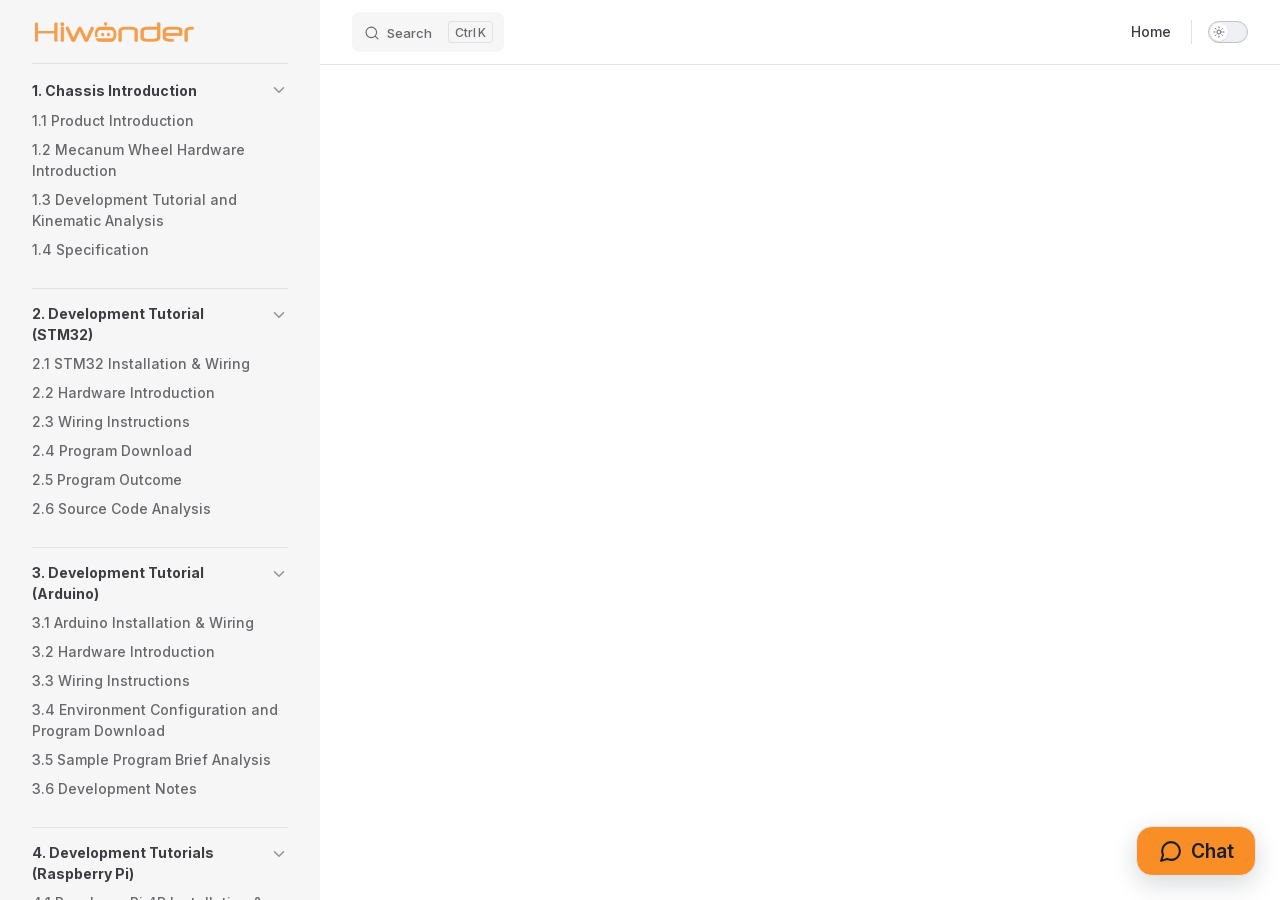
==== commit 4a0e7aa7: "内容修改" ====
--- a/projects/Black-Mecanum-Wheel-Chassis/en/latest/docs/index.html
+++ b/projects/Black-Mecanum-Wheel-Chassis/en/latest/docs/index.html
@@ -4,23 +4,23 @@
     <meta charset="utf-8">
     <meta name="viewport" content="width=device-width,initial-scale=1">
     <title>Black-Mecanum-Wheel-Chassis Documentation</title>
-    <meta name="description" content="Black-Mecanum-Wheel-Chassis robot documentation">
+    <meta name="description" content="Black-Mecanum-Wheel-Chassis documentation">
     <meta name="generator" content="VitePress v1.6.4">
-    <link rel="preload stylesheet" href="/projects/Black-Mecanum-Wheel-Chassis/en/latest/assets/style.B67RBbj1.css" as="style">
+    <link rel="preload stylesheet" href="/projects/Black-Mecanum-Wheel-Chassis/en/latest/assets/style.CeWE5Se7.css" as="style">
     <link rel="preload stylesheet" href="/projects/Black-Mecanum-Wheel-Chassis/en/latest/vp-icons.css" as="style">
     
-    <script type="module" src="/projects/Black-Mecanum-Wheel-Chassis/en/latest/assets/app.CaNl3VOF.js"></script>
+    <script type="module" src="/projects/Black-Mecanum-Wheel-Chassis/en/latest/assets/app.l2KFG2Rs.js"></script>
     <link rel="preload" href="/projects/Black-Mecanum-Wheel-Chassis/en/latest/assets/inter-roman-latin.Di8DUHzh.woff2" as="font" type="font/woff2" crossorigin="">
-    <link rel="modulepreload" href="/projects/Black-Mecanum-Wheel-Chassis/en/latest/assets/chunks/theme.BsBrFblr.js">
-    <link rel="modulepreload" href="/projects/Black-Mecanum-Wheel-Chassis/en/latest/assets/chunks/framework.j6VUGC9R.js">
-    <link rel="modulepreload" href="/projects/Black-Mecanum-Wheel-Chassis/en/latest/assets/docs_index.md.CqKQ9xNc.lean.js">
+    <link rel="modulepreload" href="/projects/Black-Mecanum-Wheel-Chassis/en/latest/assets/chunks/theme.CTbzY3zi.js">
+    <link rel="modulepreload" href="/projects/Black-Mecanum-Wheel-Chassis/en/latest/assets/chunks/framework.C1cWbZ8m.js">
+    <link rel="modulepreload" href="/projects/Black-Mecanum-Wheel-Chassis/en/latest/assets/docs_index.md.CTDHKXIb.lean.js">
     <link rel="icon" href="/projects/Black-Mecanum-Wheel-Chassis/en/latest/favicon.ico">
     <script id="check-dark-mode">(()=>{const e=localStorage.getItem("vitepress-theme-appearance")||"auto",a=window.matchMedia("(prefers-color-scheme: dark)").matches;(!e||e==="auto"?a:e==="dark")&&document.documentElement.classList.add("dark")})();</script>
     <script id="check-mac-os">document.documentElement.classList.toggle("mac",/Mac|iPhone|iPod|iPad/i.test(navigator.platform));</script>
   </head>
   <body>
-    <div id="app"><!--[--><div class="Layout" data-v-5d98c3a5><!--[--><!--]--><!--[--><span tabindex="-1" data-v-0b0ada53></span><a href="#VPContent" class="VPSkipLink visually-hidden" data-v-0b0ada53>Skip to content</a><!--]--><!----><header class="VPNav" data-v-5d98c3a5 data-v-ae24b3ad><div class="VPNavBar" data-v-ae24b3ad data-v-6aa21345><div class="wrapper" data-v-6aa21345><div class="container" data-v-6aa21345><div class="title" data-v-6aa21345><div class="VPNavBarTitle has-sidebar" data-v-6aa21345 data-v-1168a8e4><a class="title" href="/projects/Black-Mecanum-Wheel-Chassis/en/latest/" data-v-1168a8e4><!--[--><!--]--><!--[--><img class="VPImage logo" src="/projects/Black-Mecanum-Wheel-Chassis/en/latest/e-logo.png" alt data-v-8426fc1a><!--]--><!----><!--[--><!--]--></a></div></div><div class="content" data-v-6aa21345><div class="content-body" data-v-6aa21345><!--[--><!--]--><div class="VPNavBarSearch search" data-v-6aa21345><!--[--><!----><div id="local-search"><button type="button" class="DocSearch DocSearch-Button" aria-label="Search"><span class="DocSearch-Button-Container"><span class="vp-icon DocSearch-Search-Icon"></span><span class="DocSearch-Button-Placeholder">Search</span></span><span class="DocSearch-Button-Keys"><kbd class="DocSearch-Button-Key"></kbd><kbd class="DocSearch-Button-Key">K</kbd></span></button></div><!--]--></div><nav aria-labelledby="main-nav-aria-label" class="VPNavBarMenu menu" data-v-6aa21345 data-v-dc692963><span id="main-nav-aria-label" class="visually-hidden" data-v-dc692963> Main Navigation </span><!--[--><!--[--><a class="VPLink link vp-external-link-icon VPNavBarMenuLink" href="https://www.hiwonder.net/" target="_self" rel="noreferrer" tabindex="0" data-v-dc692963 data-v-e56f3d57><!--[--><span data-v-e56f3d57>Home</span><!--]--></a><!--]--><!--]--></nav><!----><div class="VPNavBarAppearance appearance" data-v-6aa21345 data-v-6c893767><button class="VPSwitch VPSwitchAppearance" type="button" role="switch" title aria-checked="false" data-v-6c893767 data-v-5337faa4 data-v-1d5665e3><span class="check" data-v-1d5665e3><span class="icon" data-v-1d5665e3><!--[--><span class="vpi-sun sun" data-v-5337faa4></span><span class="vpi-moon moon" data-v-5337faa4></span><!--]--></span></span></button></div><!----><div class="VPFlyout VPNavBarExtra extra" data-v-6aa21345 data-v-bb2aa2f0 data-v-cf11d7a2><button type="button" class="button" aria-haspopup="true" aria-expanded="false" aria-label="extra navigation" data-v-cf11d7a2><span class="vpi-more-horizontal icon" data-v-cf11d7a2></span></button><div class="menu" data-v-cf11d7a2><div class="VPMenu" data-v-cf11d7a2 data-v-b98bc113><!----><!--[--><!--[--><!----><div class="group" data-v-bb2aa2f0><div class="item appearance" data-v-bb2aa2f0><p class="label" data-v-bb2aa2f0>Appearance</p><div class="appearance-action" data-v-bb2aa2f0><button class="VPSwitch VPSwitchAppearance" type="button" role="switch" title aria-checked="false" data-v-bb2aa2f0 data-v-5337faa4 data-v-1d5665e3><span class="check" data-v-1d5665e3><span class="icon" data-v-1d5665e3><!--[--><span class="vpi-sun sun" data-v-5337faa4></span><span class="vpi-moon moon" data-v-5337faa4></span><!--]--></span></span></button></div></div></div><!----><!--]--><!--]--></div></div></div><!--[--><!--]--><button type="button" class="VPNavBarHamburger hamburger" aria-label="mobile navigation" aria-expanded="false" aria-controls="VPNavScreen" data-v-6aa21345 data-v-e5dd9c1c><span class="container" data-v-e5dd9c1c><span class="top" data-v-e5dd9c1c></span><span class="middle" data-v-e5dd9c1c></span><span class="bottom" data-v-e5dd9c1c></span></span></button></div></div></div></div><div class="divider" data-v-6aa21345><div class="divider-line" data-v-6aa21345></div></div></div><!----></header><div class="VPLocalNav has-sidebar empty" data-v-5d98c3a5 data-v-a6f0e41e><div class="container" data-v-a6f0e41e><button class="menu" aria-expanded="false" aria-controls="VPSidebarNav" data-v-a6f0e41e><span class="vpi-align-left menu-icon" data-v-a6f0e41e></span><span class="menu-text" data-v-a6f0e41e>Menu</span></button><div class="VPLocalNavOutlineDropdown" style="--vp-vh:0px;" data-v-a6f0e41e data-v-8a42e2b4><button data-v-8a42e2b4>Return to top</button><!----></div></div></div><aside class="VPSidebar" data-v-5d98c3a5 data-v-319d5ca6><div class="curtain" data-v-319d5ca6></div><nav class="nav" id="VPSidebarNav" aria-labelledby="sidebar-aria-label" tabindex="-1" data-v-319d5ca6><span class="visually-hidden" id="sidebar-aria-label" data-v-319d5ca6> Sidebar Navigation </span><!--[--><!--]--><!--[--><div class="no-transition group" data-v-c40bc020><section class="VPSidebarItem level-0 collapsible is-link" data-v-c40bc020 data-v-b3fd67f8><div class="item" tabindex="0" data-v-b3fd67f8><div class="indicator" data-v-b3fd67f8></div><a class="VPLink link link" href="/projects/Black-Mecanum-Wheel-Chassis/en/latest/docs/1_Chassis_Introduction_checked.html" data-v-b3fd67f8><!--[--><h2 class="text" data-v-b3fd67f8>1. Chassis Introduction</h2><!--]--></a><div class="caret" role="button" aria-label="toggle section" tabindex="0" data-v-b3fd67f8><span class="vpi-chevron-right caret-icon" data-v-b3fd67f8></span></div></div><div class="items" data-v-b3fd67f8><!--[--><div class="VPSidebarItem level-1 is-link" data-v-b3fd67f8 data-v-b3fd67f8><div class="item" data-v-b3fd67f8><div class="indicator" data-v-b3fd67f8></div><a class="VPLink link link" href="/projects/Black-Mecanum-Wheel-Chassis/en/latest/docs/1_Chassis_Introduction_checked.html#_1-1-product-introduction" data-v-b3fd67f8><!--[--><p class="text" data-v-b3fd67f8>1.1 Product Introduction</p><!--]--></a><!----></div><!----></div><div class="VPSidebarItem level-1 is-link" data-v-b3fd67f8 data-v-b3fd67f8><div class="item" data-v-b3fd67f8><div class="indicator" data-v-b3fd67f8></div><a class="VPLink link link" href="/projects/Black-Mecanum-Wheel-Chassis/en/latest/docs/1_Chassis_Introduction_checked.html#_1-2-mecanum-wheel-hardware-introduction" data-v-b3fd67f8><!--[--><p class="text" data-v-b3fd67f8>1.2 Mecanum Wheel Hardware Introduction</p><!--]--></a><!----></div><!----></div><div class="VPSidebarItem level-1 is-link" data-v-b3fd67f8 data-v-b3fd67f8><div class="item" data-v-b3fd67f8><div class="indicator" data-v-b3fd67f8></div><a class="VPLink link link" href="/projects/Black-Mecanum-Wheel-Chassis/en/latest/docs/1_Chassis_Introduction_checked.html#_1-3-development-tutorial-and-kinematic-analysis" data-v-b3fd67f8><!--[--><p class="text" data-v-b3fd67f8>1.3 Development Tutorial and Kinematic Analysis</p><!--]--></a><!----></div><!----></div><div class="VPSidebarItem level-1 is-link" data-v-b3fd67f8 data-v-b3fd67f8><div class="item" data-v-b3fd67f8><div class="indicator" data-v-b3fd67f8></div><a class="VPLink link link" href="/projects/Black-Mecanum-Wheel-Chassis/en/latest/docs/1_Chassis_Introduction_checked.html#_1-4-specification" data-v-b3fd67f8><!--[--><p class="text" data-v-b3fd67f8>1.4 Specification</p><!--]--></a><!----></div><!----></div><!--]--></div></section></div><div class="no-transition group" data-v-c40bc020><section class="VPSidebarItem level-0 collapsible is-link" data-v-c40bc020 data-v-b3fd67f8><div class="item" tabindex="0" data-v-b3fd67f8><div class="indicator" data-v-b3fd67f8></div><a class="VPLink link link" href="/projects/Black-Mecanum-Wheel-Chassis/en/latest/docs/2_STM32_checked.html" data-v-b3fd67f8><!--[--><h2 class="text" data-v-b3fd67f8>2. Development Tutorial (STM32)</h2><!--]--></a><div class="caret" role="button" aria-label="toggle section" tabindex="0" data-v-b3fd67f8><span class="vpi-chevron-right caret-icon" data-v-b3fd67f8></span></div></div><div class="items" data-v-b3fd67f8><!--[--><div class="VPSidebarItem level-1 is-link" data-v-b3fd67f8 data-v-b3fd67f8><div class="item" data-v-b3fd67f8><div class="indicator" data-v-b3fd67f8></div><a class="VPLink link link" href="/projects/Black-Mecanum-Wheel-Chassis/en/latest/docs/2_STM32_checked.html#_2-1-stm32-installation-wiring" data-v-b3fd67f8><!--[--><p class="text" data-v-b3fd67f8>2.1 STM32 Installation & Wiring</p><!--]--></a><!----></div><!----></div><div class="VPSidebarItem level-1 is-link" data-v-b3fd67f8 data-v-b3fd67f8><div class="item" data-v-b3fd67f8><div class="indicator" data-v-b3fd67f8></div><a class="VPLink link link" href="/projects/Black-Mecanum-Wheel-Chassis/en/latest/docs/2_STM32_checked.html#_2-2-hardware-introduction" data-v-b3fd67f8><!--[--><p class="text" data-v-b3fd67f8>2.2 Hardware Introduction</p><!--]--></a><!----></div><!----></div><div class="VPSidebarItem level-1 is-link" data-v-b3fd67f8 data-v-b3fd67f8><div class="item" data-v-b3fd67f8><div class="indicator" data-v-b3fd67f8></div><a class="VPLink link link" href="/projects/Black-Mecanum-Wheel-Chassis/en/latest/docs/2_STM32_checked.html#_2-3-wiring-instructions" data-v-b3fd67f8><!--[--><p class="text" data-v-b3fd67f8>2.3 Wiring Instructions</p><!--]--></a><!----></div><!----></div><div class="VPSidebarItem level-1 is-link" data-v-b3fd67f8 data-v-b3fd67f8><div class="item" data-v-b3fd67f8><div class="indicator" data-v-b3fd67f8></div><a class="VPLink link link" href="/projects/Black-Mecanum-Wheel-Chassis/en/latest/docs/2_STM32_checked.html#_2-4-program-download" data-v-b3fd67f8><!--[--><p class="text" data-v-b3fd67f8>2.4 Program Download</p><!--]--></a><!----></div><!----></div><div class="VPSidebarItem level-1 is-link" data-v-b3fd67f8 data-v-b3fd67f8><div class="item" data-v-b3fd67f8><div class="indicator" data-v-b3fd67f8></div><a class="VPLink link link" href="/projects/Black-Mecanum-Wheel-Chassis/en/latest/docs/2_STM32_checked.html#_2-5-program-outcome" data-v-b3fd67f8><!--[--><p class="text" data-v-b3fd67f8>2.5 Program Outcome</p><!--]--></a><!----></div><!----></div><div class="VPSidebarItem level-1 is-link" data-v-b3fd67f8 data-v-b3fd67f8><div class="item" data-v-b3fd67f8><div class="indicator" data-v-b3fd67f8></div><a class="VPLink link link" href="/projects/Black-Mecanum-Wheel-Chassis/en/latest/docs/2_STM32_checked.html#_2-6-source-code-analysis" data-v-b3fd67f8><!--[--><p class="text" data-v-b3fd67f8>2.6 Source Code Analysis</p><!--]--></a><!----></div><!----></div><!--]--></div></section></div><div class="no-transition group" data-v-c40bc020><section class="VPSidebarItem level-0 collapsible is-link" data-v-c40bc020 data-v-b3fd67f8><div class="item" tabindex="0" data-v-b3fd67f8><div class="indicator" data-v-b3fd67f8></div><a class="VPLink link link" href="/projects/Black-Mecanum-Wheel-Chassis/en/latest/docs/3._Arduino_checked.html" data-v-b3fd67f8><!--[--><h2 class="text" data-v-b3fd67f8>3. Development Tutorial (Arduino)</h2><!--]--></a><div class="caret" role="button" aria-label="toggle section" tabindex="0" data-v-b3fd67f8><span class="vpi-chevron-right caret-icon" data-v-b3fd67f8></span></div></div><div class="items" data-v-b3fd67f8><!--[--><div class="VPSidebarItem level-1 is-link" data-v-b3fd67f8 data-v-b3fd67f8><div class="item" data-v-b3fd67f8><div class="indicator" data-v-b3fd67f8></div><a class="VPLink link link" href="/projects/Black-Mecanum-Wheel-Chassis/en/latest/docs/3._Arduino_checked.html#_3-1-arduino-installation-wiring" data-v-b3fd67f8><!--[--><p class="text" data-v-b3fd67f8>3.1 Arduino Installation & Wiring</p><!--]--></a><!----></div><!----></div><div class="VPSidebarItem level-1 is-link" data-v-b3fd67f8 data-v-b3fd67f8><div class="item" data-v-b3fd67f8><div class="indicator" data-v-b3fd67f8></div><a class="VPLink link link" href="/projects/Black-Mecanum-Wheel-Chassis/en/latest/docs/3._Arduino_checked.html#_3-2-hardware-introduction" data-v-b3fd67f8><!--[--><p class="text" data-v-b3fd67f8>3.2 Hardware Introduction</p><!--]--></a><!----></div><!----></div><div class="VPSidebarItem level-1 is-link" data-v-b3fd67f8 data-v-b3fd67f8><div class="item" data-v-b3fd67f8><div class="indicator" data-v-b3fd67f8></div><a class="VPLink link link" href="/projects/Black-Mecanum-Wheel-Chassis/en/latest/docs/3._Arduino_checked.html#_3-3-wiring-instructions" data-v-b3fd67f8><!--[--><p class="text" data-v-b3fd67f8>3.3 Wiring Instructions</p><!--]--></a><!----></div><!----></div><div class="VPSidebarItem level-1 is-link" data-v-b3fd67f8 data-v-b3fd67f8><div class="item" data-v-b3fd67f8><div class="indicator" data-v-b3fd67f8></div><a class="VPLink link link" href="/projects/Black-Mecanum-Wheel-Chassis/en/latest/docs/3._Arduino_checked.html#_3-4-environment-configuration-and-program-download" data-v-b3fd67f8><!--[--><p class="text" data-v-b3fd67f8>3.4 Environment Configuration and Program Download</p><!--]--></a><!----></div><!----></div><div class="VPSidebarItem level-1 is-link" data-v-b3fd67f8 data-v-b3fd67f8><div class="item" data-v-b3fd67f8><div class="indicator" data-v-b3fd67f8></div><a class="VPLink link link" href="/projects/Black-Mecanum-Wheel-Chassis/en/latest/docs/3._Arduino_checked.html#_3-5-sample-program-brief-analysis" data-v-b3fd67f8><!--[--><p class="text" data-v-b3fd67f8>3.5 Sample Program Brief Analysis</p><!--]--></a><!----></div><!----></div><div class="VPSidebarItem level-1 is-link" data-v-b3fd67f8 data-v-b3fd67f8><div class="item" data-v-b3fd67f8><div class="indicator" data-v-b3fd67f8></div><a class="VPLink link link" href="/projects/Black-Mecanum-Wheel-Chassis/en/latest/docs/3._Arduino_checked.html#_3-6-development-notes" data-v-b3fd67f8><!--[--><p class="text" data-v-b3fd67f8>3.6 Development Notes</p><!--]--></a><!----></div><!----></div><!--]--></div></section></div><div class="no-transition group" data-v-c40bc020><section class="VPSidebarItem level-0 collapsible is-link" data-v-c40bc020 data-v-b3fd67f8><div class="item" tabindex="0" data-v-b3fd67f8><div class="indicator" data-v-b3fd67f8></div><a class="VPLink link link" href="/projects/Black-Mecanum-Wheel-Chassis/en/latest/docs/4_Raspberry%20Pi_formatted.html" data-v-b3fd67f8><!--[--><h2 class="text" data-v-b3fd67f8>4. Development Tutorials (Raspberry Pi)</h2><!--]--></a><div class="caret" role="button" aria-label="toggle section" tabindex="0" data-v-b3fd67f8><span class="vpi-chevron-right caret-icon" data-v-b3fd67f8></span></div></div><div class="items" data-v-b3fd67f8><!--[--><div class="VPSidebarItem level-1 is-link" data-v-b3fd67f8 data-v-b3fd67f8><div class="item" data-v-b3fd67f8><div class="indicator" data-v-b3fd67f8></div><a class="VPLink link link" href="/projects/Black-Mecanum-Wheel-Chassis/en/latest/docs/4_Raspberry%20Pi_formatted.html#_4-1-raspberry-pi-4b-installation-wiring" data-v-b3fd67f8><!--[--><p class="text" data-v-b3fd67f8>4.1 Raspberry Pi 4B Installation & Wiring</p><!--]--></a><!----></div><!----></div><div class="VPSidebarItem level-1 is-link" data-v-b3fd67f8 data-v-b3fd67f8><div class="item" data-v-b3fd67f8><div class="indicator" data-v-b3fd67f8></div><a class="VPLink link link" href="/projects/Black-Mecanum-Wheel-Chassis/en/latest/docs/4_Raspberry%20Pi_formatted.html#_4-2-hardware-introduction" data-v-b3fd67f8><!--[--><p class="text" data-v-b3fd67f8>4.2 Hardware Introduction</p><!--]--></a><!----></div><!----></div><div class="VPSidebarItem level-1 is-link" data-v-b3fd67f8 data-v-b3fd67f8><div class="item" data-v-b3fd67f8><div class="indicator" data-v-b3fd67f8></div><a class="VPLink link link" href="/projects/Black-Mecanum-Wheel-Chassis/en/latest/docs/4_Raspberry%20Pi_formatted.html#_4-3-wiring" data-v-b3fd67f8><!--[--><p class="text" data-v-b3fd67f8>4.3 Wiring</p><!--]--></a><!----></div><!----></div><div class="VPSidebarItem level-1 is-link" data-v-b3fd67f8 data-v-b3fd67f8><div class="item" data-v-b3fd67f8><div class="indicator" data-v-b3fd67f8></div><a class="VPLink link link" href="/projects/Black-Mecanum-Wheel-Chassis/en/latest/docs/4_Raspberry%20Pi_formatted.html#_4-4-environment-setup-and-program-execution" data-v-b3fd67f8><!--[--><p class="text" data-v-b3fd67f8>4.4 Environment Setup and Program Execution</p><!--]--></a><!----></div><!----></div><div class="VPSidebarItem level-1 is-link" data-v-b3fd67f8 data-v-b3fd67f8><div class="item" data-v-b3fd67f8><div class="indicator" data-v-b3fd67f8></div><a class="VPLink link link" href="/projects/Black-Mecanum-Wheel-Chassis/en/latest/docs/4_Raspberry%20Pi_formatted.html#_4-5-brief-analysis-of-example-program" data-v-b3fd67f8><!--[--><p class="text" data-v-b3fd67f8>4.5 Brief Analysis of Example Program</p><!--]--></a><!----></div><!----></div><div class="VPSidebarItem level-1 is-link" data-v-b3fd67f8 data-v-b3fd67f8><div class="item" data-v-b3fd67f8><div class="indicator" data-v-b3fd67f8></div><a class="VPLink link link" href="/projects/Black-Mecanum-Wheel-Chassis/en/latest/docs/4_Raspberry%20Pi_formatted.html#_4-6-development-considerations" data-v-b3fd67f8><!--[--><p class="text" data-v-b3fd67f8>4.6 Development Considerations</p><!--]--></a><!----></div><!----></div><!--]--></div></section></div><div class="no-transition group" data-v-c40bc020><div class="VPSidebarItem level-0 collapsible is-link" data-v-c40bc020 data-v-b3fd67f8><div class="item" tabindex="0" data-v-b3fd67f8><div class="indicator" data-v-b3fd67f8></div><a class="VPLink link link" href="/projects/Black-Mecanum-Wheel-Chassis/en/latest/docs/Appendix.html" data-v-b3fd67f8><!--[--><p class="text" data-v-b3fd67f8>Appendix</p><!--]--></a><!----></div><!----></div></div><!--]--><!--[--><!--]--></nav></aside><div class="VPContent has-sidebar" id="VPContent" data-v-5d98c3a5 data-v-1428d186><page-redirect data-v-1428d186></page-redirect></div><!----><!--[--><!--]--></div><!--[--><!----><!--]--><!----><!--]--></div>
-    <script>window.__VP_HASH_MAP__=JSON.parse("{\"docs_1_chassis_introduction_checked.md\":\"F3TNyKlN\",\"docs_2_stm32_checked.md\":\"D9RsN35F\",\"docs_3._arduino_checked.md\":\"DajjxOdV\",\"docs_4_raspberry pi_formatted.md\":\"Cjdh-PLK\",\"docs_appendix.md\":\"B516dvhV\",\"docs_index.md\":\"CqKQ9xNc\",\"index.md\":\"eN8XmB2s\"}");window.__VP_SITE_DATA__=JSON.parse("{\"lang\":\"en-US\",\"dir\":\"ltr\",\"title\":\"Black-Mecanum-Wheel-Chassis Documentation\",\"description\":\"Black-Mecanum-Wheel-Chassis robot documentation\",\"base\":\"/projects/Black-Mecanum-Wheel-Chassis/en/latest/\",\"head\":[],\"router\":{\"prefetchLinks\":true},\"appearance\":true,\"themeConfig\":{\"siteTitle\":false,\"logo\":\"/e-logo.png\",\"outline\":[2,3],\"search\":{\"provider\":\"local\",\"options\":{\"translations\":{\"button\":{\"buttonText\":\"Search\",\"buttonAriaLabel\":\"Search\"},\"modal\":{\"searchBox\":{\"resetButtonTitle\":\"Clear search query\",\"resetButtonAriaLabel\":\"Clear search query\",\"cancelButtonText\":\"Cancel\",\"cancelButtonAriaLabel\":\"Cancel\"},\"startScreen\":{\"recentSearchTitle\":\"Recent Searches\",\"noRecentSearchText\":\"No recent searches\",\"suggestedQueryTitle\":\"Suggested Queries\"},\"noResultsScreen\":{\"noResultsText\":\"No results found for\",\"suggestedQueryText\":\"You can try searching for\",\"reportMissingResultsText\":\"Have any queries?\",\"reportMissingResultsLinkText\":\"Report here\"},\"footer\":{\"selectText\":\"to select\",\"navigateText\":\"to navigate\",\"closeText\":\"to close\"}}}}},\"nav\":[{\"text\":\"Home\",\"link\":\"https://www.hiwonder.net/\",\"target\":\"_self\"}],\"sidebar\":[{\"text\":\"1. Chassis Introduction\",\"link\":\"/docs/1_Chassis_Introduction_checked.html\",\"collapsed\":false,\"items\":[{\"text\":\"1.1 Product Introduction\",\"link\":\"/docs/1_Chassis_Introduction_checked.html#_1-1-product-introduction\"},{\"text\":\"1.2 Mecanum Wheel Hardware Introduction\",\"link\":\"/docs/1_Chassis_Introduction_checked.html#_1-2-mecanum-wheel-hardware-introduction\"},{\"text\":\"1.3 Development Tutorial and Kinematic Analysis\",\"link\":\"/docs/1_Chassis_Introduction_checked.html#_1-3-development-tutorial-and-kinematic-analysis\"},{\"text\":\"1.4 Specification\",\"link\":\"/docs/1_Chassis_Introduction_checked.html#_1-4-specification\"}]},{\"text\":\"2. Development Tutorial (STM32)\",\"link\":\"/docs/2_STM32_checked.html\",\"collapsed\":false,\"items\":[{\"text\":\"2.1 STM32 Installation & Wiring\",\"link\":\"/docs/2_STM32_checked.html#_2-1-stm32-installation-wiring\"},{\"text\":\"2.2 Hardware Introduction\",\"link\":\"/docs/2_STM32_checked.html#_2-2-hardware-introduction\"},{\"text\":\"2.3 Wiring Instructions\",\"link\":\"/docs/2_STM32_checked.html#_2-3-wiring-instructions\"},{\"text\":\"2.4 Program Download\",\"link\":\"/docs/2_STM32_checked.html#_2-4-program-download\"},{\"text\":\"2.5 Program Outcome\",\"link\":\"/docs/2_STM32_checked.html#_2-5-program-outcome\"},{\"text\":\"2.6 Source Code Analysis\",\"link\":\"/docs/2_STM32_checked.html#_2-6-source-code-analysis\"}]},{\"text\":\"3. Development Tutorial (Arduino)\",\"link\":\"/docs/3._Arduino_checked.html\",\"collapsed\":false,\"items\":[{\"text\":\"3.1 Arduino Installation & Wiring\",\"link\":\"/docs/3._Arduino_checked.html#_3-1-arduino-installation-wiring\"},{\"text\":\"3.2 Hardware Introduction\",\"link\":\"/docs/3._Arduino_checked.html#_3-2-hardware-introduction\"},{\"text\":\"3.3 Wiring Instructions\",\"link\":\"/docs/3._Arduino_checked.html#_3-3-wiring-instructions\"},{\"text\":\"3.4 Environment Configuration and Program Download\",\"link\":\"/docs/3._Arduino_checked.html#_3-4-environment-configuration-and-program-download\"},{\"text\":\"3.5 Sample Program Brief Analysis\",\"link\":\"/docs/3._Arduino_checked.html#_3-5-sample-program-brief-analysis\"},{\"text\":\"3.6 Development Notes\",\"link\":\"/docs/3._Arduino_checked.html#_3-6-development-notes\"}]},{\"text\":\"4. Development Tutorials (Raspberry Pi)\",\"link\":\"/docs/4_Raspberry%20Pi_formatted.html\",\"collapsed\":false,\"items\":[{\"text\":\"4.1 Raspberry Pi 4B Installation & Wiring\",\"link\":\"/docs/4_Raspberry%20Pi_formatted.html#_4-1-raspberry-pi-4b-installation-wiring\"},{\"text\":\"4.2 Hardware Introduction\",\"link\":\"/docs/4_Raspberry%20Pi_formatted.html#_4-2-hardware-introduction\"},{\"text\":\"4.3 Wiring\",\"link\":\"/docs/4_Raspberry%20Pi_formatted.html#_4-3-wiring\"},{\"text\":\"4.4 Environment Setup and Program Execution\",\"link\":\"/docs/4_Raspberry%20Pi_formatted.html#_4-4-environment-setup-and-program-execution\"},{\"text\":\"4.5 Brief Analysis of Example Program\",\"link\":\"/docs/4_Raspberry%20Pi_formatted.html#_4-5-brief-analysis-of-example-program\"},{\"text\":\"4.6 Development Considerations\",\"link\":\"/docs/4_Raspberry%20Pi_formatted.html#_4-6-development-considerations\"}]},{\"text\":\"Appendix\",\"link\":\"/docs/Appendix.html\",\"collapsed\":false,\"items\":[]}]},\"locales\":{},\"scrollOffset\":134,\"cleanUrls\":false}");</script>
+    <div id="app"><!--[--><div class="Layout" data-v-5d98c3a5><!--[--><!--]--><!--[--><span tabindex="-1" data-v-0b0ada53></span><a href="#VPContent" class="VPSkipLink visually-hidden" data-v-0b0ada53>Skip to content</a><!--]--><!----><header class="VPNav" data-v-5d98c3a5 data-v-ae24b3ad><div class="VPNavBar" data-v-ae24b3ad data-v-6aa21345><div class="wrapper" data-v-6aa21345><div class="container" data-v-6aa21345><div class="title" data-v-6aa21345><div class="VPNavBarTitle has-sidebar" data-v-6aa21345 data-v-1168a8e4><a class="title" href="/projects/Black-Mecanum-Wheel-Chassis/en/latest/" data-v-1168a8e4><!--[--><!--]--><!--[--><img class="VPImage logo" src="/projects/Black-Mecanum-Wheel-Chassis/en/latest/e-logo.webp" alt data-v-8426fc1a><!--]--><!----><!--[--><!--]--></a></div></div><div class="content" data-v-6aa21345><div class="content-body" data-v-6aa21345><!--[--><!--]--><div class="VPNavBarSearch search" data-v-6aa21345><!--[--><!----><div id="local-search"><button type="button" class="DocSearch DocSearch-Button" aria-label="Search"><span class="DocSearch-Button-Container"><span class="vp-icon DocSearch-Search-Icon"></span><span class="DocSearch-Button-Placeholder">Search</span></span><span class="DocSearch-Button-Keys"><kbd class="DocSearch-Button-Key"></kbd><kbd class="DocSearch-Button-Key">K</kbd></span></button></div><!--]--></div><nav aria-labelledby="main-nav-aria-label" class="VPNavBarMenu menu" data-v-6aa21345 data-v-dc692963><span id="main-nav-aria-label" class="visually-hidden" data-v-dc692963> Main Navigation </span><!--[--><!--[--><a class="VPLink link vp-external-link-icon VPNavBarMenuLink" href="https://www.hiwonder.net/" target="_self" rel="noreferrer" tabindex="0" data-v-dc692963 data-v-e56f3d57><!--[--><span data-v-e56f3d57>Home</span><!--]--></a><!--]--><!--]--></nav><!----><div class="VPNavBarAppearance appearance" data-v-6aa21345 data-v-6c893767><button class="VPSwitch VPSwitchAppearance" type="button" role="switch" title aria-checked="false" data-v-6c893767 data-v-5337faa4 data-v-1d5665e3><span class="check" data-v-1d5665e3><span class="icon" data-v-1d5665e3><!--[--><span class="vpi-sun sun" data-v-5337faa4></span><span class="vpi-moon moon" data-v-5337faa4></span><!--]--></span></span></button></div><!----><div class="VPFlyout VPNavBarExtra extra" data-v-6aa21345 data-v-bb2aa2f0 data-v-cf11d7a2><button type="button" class="button" aria-haspopup="true" aria-expanded="false" aria-label="extra navigation" data-v-cf11d7a2><span class="vpi-more-horizontal icon" data-v-cf11d7a2></span></button><div class="menu" data-v-cf11d7a2><div class="VPMenu" data-v-cf11d7a2 data-v-b98bc113><!----><!--[--><!--[--><!----><div class="group" data-v-bb2aa2f0><div class="item appearance" data-v-bb2aa2f0><p class="label" data-v-bb2aa2f0>Appearance</p><div class="appearance-action" data-v-bb2aa2f0><button class="VPSwitch VPSwitchAppearance" type="button" role="switch" title aria-checked="false" data-v-bb2aa2f0 data-v-5337faa4 data-v-1d5665e3><span class="check" data-v-1d5665e3><span class="icon" data-v-1d5665e3><!--[--><span class="vpi-sun sun" data-v-5337faa4></span><span class="vpi-moon moon" data-v-5337faa4></span><!--]--></span></span></button></div></div></div><!----><!--]--><!--]--></div></div></div><!--[--><!--]--><button type="button" class="VPNavBarHamburger hamburger" aria-label="mobile navigation" aria-expanded="false" aria-controls="VPNavScreen" data-v-6aa21345 data-v-e5dd9c1c><span class="container" data-v-e5dd9c1c><span class="top" data-v-e5dd9c1c></span><span class="middle" data-v-e5dd9c1c></span><span class="bottom" data-v-e5dd9c1c></span></span></button></div></div></div></div><div class="divider" data-v-6aa21345><div class="divider-line" data-v-6aa21345></div></div></div><!----></header><div class="VPLocalNav has-sidebar empty" data-v-5d98c3a5 data-v-a6f0e41e><div class="container" data-v-a6f0e41e><button class="menu" aria-expanded="false" aria-controls="VPSidebarNav" data-v-a6f0e41e><span class="vpi-align-left menu-icon" data-v-a6f0e41e></span><span class="menu-text" data-v-a6f0e41e>Menu</span></button><div class="VPLocalNavOutlineDropdown" style="--vp-vh:0px;" data-v-a6f0e41e data-v-8a42e2b4><button data-v-8a42e2b4>Return to top</button><!----></div></div></div><aside class="VPSidebar" data-v-5d98c3a5 data-v-319d5ca6><div class="curtain" data-v-319d5ca6></div><nav class="nav" id="VPSidebarNav" aria-labelledby="sidebar-aria-label" tabindex="-1" data-v-319d5ca6><span class="visually-hidden" id="sidebar-aria-label" data-v-319d5ca6> Sidebar Navigation </span><!--[--><!--]--><!--[--><div class="no-transition group" data-v-c40bc020><section class="VPSidebarItem level-0 collapsible is-link" data-v-c40bc020 data-v-b3fd67f8><div class="item" tabindex="0" data-v-b3fd67f8><div class="indicator" data-v-b3fd67f8></div><a class="VPLink link link" href="/projects/Black-Mecanum-Wheel-Chassis/en/latest/docs/1_Chassis_Introduction_checked.html" data-v-b3fd67f8><!--[--><h2 class="text" data-v-b3fd67f8>1. Chassis Introduction</h2><!--]--></a><div class="caret" role="button" aria-label="toggle section" tabindex="0" data-v-b3fd67f8><span class="vpi-chevron-right caret-icon" data-v-b3fd67f8></span></div></div><div class="items" data-v-b3fd67f8><!--[--><div class="VPSidebarItem level-1 is-link" data-v-b3fd67f8 data-v-b3fd67f8><div class="item" data-v-b3fd67f8><div class="indicator" data-v-b3fd67f8></div><a class="VPLink link link" href="/projects/Black-Mecanum-Wheel-Chassis/en/latest/docs/1_Chassis_Introduction_checked.html#_1-1-product-introduction" data-v-b3fd67f8><!--[--><p class="text" data-v-b3fd67f8>1.1 Product Introduction</p><!--]--></a><!----></div><!----></div><div class="VPSidebarItem level-1 is-link" data-v-b3fd67f8 data-v-b3fd67f8><div class="item" data-v-b3fd67f8><div class="indicator" data-v-b3fd67f8></div><a class="VPLink link link" href="/projects/Black-Mecanum-Wheel-Chassis/en/latest/docs/1_Chassis_Introduction_checked.html#_1-2-mecanum-wheel-hardware-introduction" data-v-b3fd67f8><!--[--><p class="text" data-v-b3fd67f8>1.2 Mecanum Wheel Hardware Introduction</p><!--]--></a><!----></div><!----></div><div class="VPSidebarItem level-1 is-link" data-v-b3fd67f8 data-v-b3fd67f8><div class="item" data-v-b3fd67f8><div class="indicator" data-v-b3fd67f8></div><a class="VPLink link link" href="/projects/Black-Mecanum-Wheel-Chassis/en/latest/docs/1_Chassis_Introduction_checked.html#_1-3-development-tutorial-and-kinematic-analysis" data-v-b3fd67f8><!--[--><p class="text" data-v-b3fd67f8>1.3 Development Tutorial and Kinematic Analysis</p><!--]--></a><!----></div><!----></div><div class="VPSidebarItem level-1 is-link" data-v-b3fd67f8 data-v-b3fd67f8><div class="item" data-v-b3fd67f8><div class="indicator" data-v-b3fd67f8></div><a class="VPLink link link" href="/projects/Black-Mecanum-Wheel-Chassis/en/latest/docs/1_Chassis_Introduction_checked.html#_1-4-specification" data-v-b3fd67f8><!--[--><p class="text" data-v-b3fd67f8>1.4 Specification</p><!--]--></a><!----></div><!----></div><!--]--></div></section></div><div class="no-transition group" data-v-c40bc020><section class="VPSidebarItem level-0 collapsible is-link" data-v-c40bc020 data-v-b3fd67f8><div class="item" tabindex="0" data-v-b3fd67f8><div class="indicator" data-v-b3fd67f8></div><a class="VPLink link link" href="/projects/Black-Mecanum-Wheel-Chassis/en/latest/docs/2_STM32_checked.html" data-v-b3fd67f8><!--[--><h2 class="text" data-v-b3fd67f8>2. Development Tutorial (STM32)</h2><!--]--></a><div class="caret" role="button" aria-label="toggle section" tabindex="0" data-v-b3fd67f8><span class="vpi-chevron-right caret-icon" data-v-b3fd67f8></span></div></div><div class="items" data-v-b3fd67f8><!--[--><div class="VPSidebarItem level-1 is-link" data-v-b3fd67f8 data-v-b3fd67f8><div class="item" data-v-b3fd67f8><div class="indicator" data-v-b3fd67f8></div><a class="VPLink link link" href="/projects/Black-Mecanum-Wheel-Chassis/en/latest/docs/2_STM32_checked.html#_2-1-stm32-installation-wiring" data-v-b3fd67f8><!--[--><p class="text" data-v-b3fd67f8>2.1 STM32 Installation & Wiring</p><!--]--></a><!----></div><!----></div><div class="VPSidebarItem level-1 is-link" data-v-b3fd67f8 data-v-b3fd67f8><div class="item" data-v-b3fd67f8><div class="indicator" data-v-b3fd67f8></div><a class="VPLink link link" href="/projects/Black-Mecanum-Wheel-Chassis/en/latest/docs/2_STM32_checked.html#_2-2-hardware-introduction" data-v-b3fd67f8><!--[--><p class="text" data-v-b3fd67f8>2.2 Hardware Introduction</p><!--]--></a><!----></div><!----></div><div class="VPSidebarItem level-1 is-link" data-v-b3fd67f8 data-v-b3fd67f8><div class="item" data-v-b3fd67f8><div class="indicator" data-v-b3fd67f8></div><a class="VPLink link link" href="/projects/Black-Mecanum-Wheel-Chassis/en/latest/docs/2_STM32_checked.html#_2-3-wiring-instructions" data-v-b3fd67f8><!--[--><p class="text" data-v-b3fd67f8>2.3 Wiring Instructions</p><!--]--></a><!----></div><!----></div><div class="VPSidebarItem level-1 is-link" data-v-b3fd67f8 data-v-b3fd67f8><div class="item" data-v-b3fd67f8><div class="indicator" data-v-b3fd67f8></div><a class="VPLink link link" href="/projects/Black-Mecanum-Wheel-Chassis/en/latest/docs/2_STM32_checked.html#_2-4-program-download" data-v-b3fd67f8><!--[--><p class="text" data-v-b3fd67f8>2.4 Program Download</p><!--]--></a><!----></div><!----></div><div class="VPSidebarItem level-1 is-link" data-v-b3fd67f8 data-v-b3fd67f8><div class="item" data-v-b3fd67f8><div class="indicator" data-v-b3fd67f8></div><a class="VPLink link link" href="/projects/Black-Mecanum-Wheel-Chassis/en/latest/docs/2_STM32_checked.html#_2-5-program-outcome" data-v-b3fd67f8><!--[--><p class="text" data-v-b3fd67f8>2.5 Program Outcome</p><!--]--></a><!----></div><!----></div><div class="VPSidebarItem level-1 is-link" data-v-b3fd67f8 data-v-b3fd67f8><div class="item" data-v-b3fd67f8><div class="indicator" data-v-b3fd67f8></div><a class="VPLink link link" href="/projects/Black-Mecanum-Wheel-Chassis/en/latest/docs/2_STM32_checked.html#_2-6-source-code-analysis" data-v-b3fd67f8><!--[--><p class="text" data-v-b3fd67f8>2.6 Source Code Analysis</p><!--]--></a><!----></div><!----></div><!--]--></div></section></div><div class="no-transition group" data-v-c40bc020><section class="VPSidebarItem level-0 collapsible is-link" data-v-c40bc020 data-v-b3fd67f8><div class="item" tabindex="0" data-v-b3fd67f8><div class="indicator" data-v-b3fd67f8></div><a class="VPLink link link" href="/projects/Black-Mecanum-Wheel-Chassis/en/latest/docs/3._Arduino_checked.html" data-v-b3fd67f8><!--[--><h2 class="text" data-v-b3fd67f8>3. Development Tutorial (Arduino)</h2><!--]--></a><div class="caret" role="button" aria-label="toggle section" tabindex="0" data-v-b3fd67f8><span class="vpi-chevron-right caret-icon" data-v-b3fd67f8></span></div></div><div class="items" data-v-b3fd67f8><!--[--><div class="VPSidebarItem level-1 is-link" data-v-b3fd67f8 data-v-b3fd67f8><div class="item" data-v-b3fd67f8><div class="indicator" data-v-b3fd67f8></div><a class="VPLink link link" href="/projects/Black-Mecanum-Wheel-Chassis/en/latest/docs/3._Arduino_checked.html#_3-1-arduino-installation-wiring" data-v-b3fd67f8><!--[--><p class="text" data-v-b3fd67f8>3.1 Arduino Installation & Wiring</p><!--]--></a><!----></div><!----></div><div class="VPSidebarItem level-1 is-link" data-v-b3fd67f8 data-v-b3fd67f8><div class="item" data-v-b3fd67f8><div class="indicator" data-v-b3fd67f8></div><a class="VPLink link link" href="/projects/Black-Mecanum-Wheel-Chassis/en/latest/docs/3._Arduino_checked.html#_3-2-hardware-introduction" data-v-b3fd67f8><!--[--><p class="text" data-v-b3fd67f8>3.2 Hardware Introduction</p><!--]--></a><!----></div><!----></div><div class="VPSidebarItem level-1 is-link" data-v-b3fd67f8 data-v-b3fd67f8><div class="item" data-v-b3fd67f8><div class="indicator" data-v-b3fd67f8></div><a class="VPLink link link" href="/projects/Black-Mecanum-Wheel-Chassis/en/latest/docs/3._Arduino_checked.html#_3-3-wiring-instructions" data-v-b3fd67f8><!--[--><p class="text" data-v-b3fd67f8>3.3 Wiring Instructions</p><!--]--></a><!----></div><!----></div><div class="VPSidebarItem level-1 is-link" data-v-b3fd67f8 data-v-b3fd67f8><div class="item" data-v-b3fd67f8><div class="indicator" data-v-b3fd67f8></div><a class="VPLink link link" href="/projects/Black-Mecanum-Wheel-Chassis/en/latest/docs/3._Arduino_checked.html#_3-4-environment-configuration-and-program-download" data-v-b3fd67f8><!--[--><p class="text" data-v-b3fd67f8>3.4 Environment Configuration and Program Download</p><!--]--></a><!----></div><!----></div><div class="VPSidebarItem level-1 is-link" data-v-b3fd67f8 data-v-b3fd67f8><div class="item" data-v-b3fd67f8><div class="indicator" data-v-b3fd67f8></div><a class="VPLink link link" href="/projects/Black-Mecanum-Wheel-Chassis/en/latest/docs/3._Arduino_checked.html#_3-5-sample-program-brief-analysis" data-v-b3fd67f8><!--[--><p class="text" data-v-b3fd67f8>3.5 Sample Program Brief Analysis</p><!--]--></a><!----></div><!----></div><div class="VPSidebarItem level-1 is-link" data-v-b3fd67f8 data-v-b3fd67f8><div class="item" data-v-b3fd67f8><div class="indicator" data-v-b3fd67f8></div><a class="VPLink link link" href="/projects/Black-Mecanum-Wheel-Chassis/en/latest/docs/3._Arduino_checked.html#_3-6-development-notes" data-v-b3fd67f8><!--[--><p class="text" data-v-b3fd67f8>3.6 Development Notes</p><!--]--></a><!----></div><!----></div><!--]--></div></section></div><div class="no-transition group" data-v-c40bc020><section class="VPSidebarItem level-0 collapsible is-link" data-v-c40bc020 data-v-b3fd67f8><div class="item" tabindex="0" data-v-b3fd67f8><div class="indicator" data-v-b3fd67f8></div><a class="VPLink link link" href="/projects/Black-Mecanum-Wheel-Chassis/en/latest/docs/4_Raspberry%20Pi_formatted.html" data-v-b3fd67f8><!--[--><h2 class="text" data-v-b3fd67f8>4. Development Tutorials (Raspberry Pi)</h2><!--]--></a><div class="caret" role="button" aria-label="toggle section" tabindex="0" data-v-b3fd67f8><span class="vpi-chevron-right caret-icon" data-v-b3fd67f8></span></div></div><div class="items" data-v-b3fd67f8><!--[--><div class="VPSidebarItem level-1 is-link" data-v-b3fd67f8 data-v-b3fd67f8><div class="item" data-v-b3fd67f8><div class="indicator" data-v-b3fd67f8></div><a class="VPLink link link" href="/projects/Black-Mecanum-Wheel-Chassis/en/latest/docs/4_Raspberry%20Pi_formatted.html#_4-1-raspberry-pi-4b-installation-wiring" data-v-b3fd67f8><!--[--><p class="text" data-v-b3fd67f8>4.1 Raspberry Pi 4B Installation & Wiring</p><!--]--></a><!----></div><!----></div><div class="VPSidebarItem level-1 is-link" data-v-b3fd67f8 data-v-b3fd67f8><div class="item" data-v-b3fd67f8><div class="indicator" data-v-b3fd67f8></div><a class="VPLink link link" href="/projects/Black-Mecanum-Wheel-Chassis/en/latest/docs/4_Raspberry%20Pi_formatted.html#_4-2-hardware-introduction" data-v-b3fd67f8><!--[--><p class="text" data-v-b3fd67f8>4.2 Hardware Introduction</p><!--]--></a><!----></div><!----></div><div class="VPSidebarItem level-1 is-link" data-v-b3fd67f8 data-v-b3fd67f8><div class="item" data-v-b3fd67f8><div class="indicator" data-v-b3fd67f8></div><a class="VPLink link link" href="/projects/Black-Mecanum-Wheel-Chassis/en/latest/docs/4_Raspberry%20Pi_formatted.html#_4-3-wiring" data-v-b3fd67f8><!--[--><p class="text" data-v-b3fd67f8>4.3 Wiring</p><!--]--></a><!----></div><!----></div><div class="VPSidebarItem level-1 is-link" data-v-b3fd67f8 data-v-b3fd67f8><div class="item" data-v-b3fd67f8><div class="indicator" data-v-b3fd67f8></div><a class="VPLink link link" href="/projects/Black-Mecanum-Wheel-Chassis/en/latest/docs/4_Raspberry%20Pi_formatted.html#_4-4-environment-setup-and-program-execution" data-v-b3fd67f8><!--[--><p class="text" data-v-b3fd67f8>4.4 Environment Setup and Program Execution</p><!--]--></a><!----></div><!----></div><div class="VPSidebarItem level-1 is-link" data-v-b3fd67f8 data-v-b3fd67f8><div class="item" data-v-b3fd67f8><div class="indicator" data-v-b3fd67f8></div><a class="VPLink link link" href="/projects/Black-Mecanum-Wheel-Chassis/en/latest/docs/4_Raspberry%20Pi_formatted.html#_4-5-brief-analysis-of-example-program" data-v-b3fd67f8><!--[--><p class="text" data-v-b3fd67f8>4.5 Brief Analysis of Example Program</p><!--]--></a><!----></div><!----></div><div class="VPSidebarItem level-1 is-link" data-v-b3fd67f8 data-v-b3fd67f8><div class="item" data-v-b3fd67f8><div class="indicator" data-v-b3fd67f8></div><a class="VPLink link link" href="/projects/Black-Mecanum-Wheel-Chassis/en/latest/docs/4_Raspberry%20Pi_formatted.html#_4-6-development-considerations" data-v-b3fd67f8><!--[--><p class="text" data-v-b3fd67f8>4.6 Development Considerations</p><!--]--></a><!----></div><!----></div><!--]--></div></section></div><div class="no-transition group" data-v-c40bc020><div class="VPSidebarItem level-0 collapsible is-link" data-v-c40bc020 data-v-b3fd67f8><div class="item" tabindex="0" data-v-b3fd67f8><div class="indicator" data-v-b3fd67f8></div><a class="VPLink link link" href="/projects/Black-Mecanum-Wheel-Chassis/en/latest/docs/Appendix.html" data-v-b3fd67f8><!--[--><p class="text" data-v-b3fd67f8>Appendix</p><!--]--></a><!----></div><!----></div></div><!--]--><!--[--><!--]--></nav></aside><div class="VPContent has-sidebar" id="VPContent" data-v-5d98c3a5 data-v-1428d186><page-redirect data-v-1428d186></page-redirect></div><!----><!--[--><!--]--></div><!--[--><!----><!--]--><!----><div class="feedback-widget"><!----><button class="feedback-widget__trigger" type="button" aria-expanded="false" aria-label="Open feedback form"><span class="feedback-widget__icon" aria-hidden="true"><svg viewBox="0 0 24 24" focusable="false"><path d="M21 11.5a8.4 8.4 0 0 1-.9 3.8 8.5 8.5 0 0 1-7.6 4.7 8.4 8.4 0 0 1-3.8-.9L3 21l1.9-5.7A8.4 8.4 0 0 1 4 11.5 8.5 8.5 0 0 1 12.5 3 8.5 8.5 0 0 1 21 11.5Z"></path></svg></span><span>Chat</span></button></div><!--]--></div>
+    <script>window.__VP_HASH_MAP__=JSON.parse("{\"docs_1_chassis_introduction_checked.md\":\"C-EkpuoA\",\"docs_2_stm32_checked.md\":\"Cx3PwyDr\",\"docs_3._arduino_checked.md\":\"DZVEzn2w\",\"docs_4_raspberry pi_formatted.md\":\"BZwMwJHp\",\"docs_appendix.md\":\"DMdoc-Iz\",\"docs_index.md\":\"CTDHKXIb\",\"index.md\":\"Bs82aALh\"}");window.__VP_SITE_DATA__=JSON.parse("{\"lang\":\"en-US\",\"dir\":\"ltr\",\"title\":\"Black-Mecanum-Wheel-Chassis Documentation\",\"description\":\"Black-Mecanum-Wheel-Chassis documentation\",\"base\":\"/projects/Black-Mecanum-Wheel-Chassis/en/latest/\",\"head\":[],\"router\":{\"prefetchLinks\":true},\"appearance\":true,\"themeConfig\":{\"siteTitle\":false,\"logo\":\"/e-logo.webp\",\"outline\":[2,3],\"search\":{\"provider\":\"local\",\"options\":{\"translations\":{\"button\":{\"buttonText\":\"Search\",\"buttonAriaLabel\":\"Search\"},\"modal\":{\"searchBox\":{\"resetButtonTitle\":\"Clear search query\",\"resetButtonAriaLabel\":\"Clear search query\",\"cancelButtonText\":\"Cancel\",\"cancelButtonAriaLabel\":\"Cancel\"},\"startScreen\":{\"recentSearchTitle\":\"Recent Searches\",\"noRecentSearchText\":\"No recent searches\",\"suggestedQueryTitle\":\"Suggested Queries\"},\"noResultsScreen\":{\"noResultsText\":\"No results found for\",\"suggestedQueryText\":\"You can try searching for\",\"reportMissingResultsText\":\"Have any queries?\",\"reportMissingResultsLinkText\":\"Report here\"},\"footer\":{\"selectText\":\"to select\",\"navigateText\":\"to navigate\",\"closeText\":\"to close\"}}}}},\"nav\":[{\"text\":\"Home\",\"link\":\"https://www.hiwonder.net/\",\"target\":\"_self\"}],\"sidebar\":[{\"text\":\"1. Chassis Introduction\",\"link\":\"/docs/1_Chassis_Introduction_checked.html\",\"collapsed\":false,\"items\":[{\"text\":\"1.1 Product Introduction\",\"link\":\"/docs/1_Chassis_Introduction_checked.html#_1-1-product-introduction\"},{\"text\":\"1.2 Mecanum Wheel Hardware Introduction\",\"link\":\"/docs/1_Chassis_Introduction_checked.html#_1-2-mecanum-wheel-hardware-introduction\"},{\"text\":\"1.3 Development Tutorial and Kinematic Analysis\",\"link\":\"/docs/1_Chassis_Introduction_checked.html#_1-3-development-tutorial-and-kinematic-analysis\"},{\"text\":\"1.4 Specification\",\"link\":\"/docs/1_Chassis_Introduction_checked.html#_1-4-specification\"}]},{\"text\":\"2. Development Tutorial (STM32)\",\"link\":\"/docs/2_STM32_checked.html\",\"collapsed\":false,\"items\":[{\"text\":\"2.1 STM32 Installation & Wiring\",\"link\":\"/docs/2_STM32_checked.html#_2-1-stm32-installation-wiring\"},{\"text\":\"2.2 Hardware Introduction\",\"link\":\"/docs/2_STM32_checked.html#_2-2-hardware-introduction\"},{\"text\":\"2.3 Wiring Instructions\",\"link\":\"/docs/2_STM32_checked.html#_2-3-wiring-instructions\"},{\"text\":\"2.4 Program Download\",\"link\":\"/docs/2_STM32_checked.html#_2-4-program-download\"},{\"text\":\"2.5 Program Outcome\",\"link\":\"/docs/2_STM32_checked.html#_2-5-program-outcome\"},{\"text\":\"2.6 Source Code Analysis\",\"link\":\"/docs/2_STM32_checked.html#_2-6-source-code-analysis\"}]},{\"text\":\"3. Development Tutorial (Arduino)\",\"link\":\"/docs/3._Arduino_checked.html\",\"collapsed\":false,\"items\":[{\"text\":\"3.1 Arduino Installation & Wiring\",\"link\":\"/docs/3._Arduino_checked.html#_3-1-arduino-installation-wiring\"},{\"text\":\"3.2 Hardware Introduction\",\"link\":\"/docs/3._Arduino_checked.html#_3-2-hardware-introduction\"},{\"text\":\"3.3 Wiring Instructions\",\"link\":\"/docs/3._Arduino_checked.html#_3-3-wiring-instructions\"},{\"text\":\"3.4 Environment Configuration and Program Download\",\"link\":\"/docs/3._Arduino_checked.html#_3-4-environment-configuration-and-program-download\"},{\"text\":\"3.5 Sample Program Brief Analysis\",\"link\":\"/docs/3._Arduino_checked.html#_3-5-sample-program-brief-analysis\"},{\"text\":\"3.6 Development Notes\",\"link\":\"/docs/3._Arduino_checked.html#_3-6-development-notes\"}]},{\"text\":\"4. Development Tutorials (Raspberry Pi)\",\"link\":\"/docs/4_Raspberry%20Pi_formatted.html\",\"collapsed\":false,\"items\":[{\"text\":\"4.1 Raspberry Pi 4B Installation & Wiring\",\"link\":\"/docs/4_Raspberry%20Pi_formatted.html#_4-1-raspberry-pi-4b-installation-wiring\"},{\"text\":\"4.2 Hardware Introduction\",\"link\":\"/docs/4_Raspberry%20Pi_formatted.html#_4-2-hardware-introduction\"},{\"text\":\"4.3 Wiring\",\"link\":\"/docs/4_Raspberry%20Pi_formatted.html#_4-3-wiring\"},{\"text\":\"4.4 Environment Setup and Program Execution\",\"link\":\"/docs/4_Raspberry%20Pi_formatted.html#_4-4-environment-setup-and-program-execution\"},{\"text\":\"4.5 Brief Analysis of Example Program\",\"link\":\"/docs/4_Raspberry%20Pi_formatted.html#_4-5-brief-analysis-of-example-program\"},{\"text\":\"4.6 Development Considerations\",\"link\":\"/docs/4_Raspberry%20Pi_formatted.html#_4-6-development-considerations\"}]},{\"text\":\"Appendix\",\"link\":\"/docs/Appendix.html\",\"collapsed\":false,\"items\":[]}]},\"locales\":{},\"scrollOffset\":134,\"cleanUrls\":false}");</script>
     
   </body>
 </html>
--- a/projects/Black-Mecanum-Wheel-Chassis/en/latest/assets/style.CeWE5Se7.css
+++ b/projects/Black-Mecanum-Wheel-Chassis/en/latest/assets/style.CeWE5Se7.css
@@ -0,0 +1 @@
+@font-face{font-family:Inter;font-style:normal;font-weight:100 900;font-display:swap;src:url(/projects/Black-Mecanum-Wheel-Chassis/en/latest/assets/inter-roman-cyrillic-ext.BBPuwvHQ.woff2) format("woff2");unicode-range:U+0460-052F,U+1C80-1C88,U+20B4,U+2DE0-2DFF,U+A640-A69F,U+FE2E-FE2F}@font-face{font-family:Inter;font-style:normal;font-weight:100 900;font-display:swap;src:url(/projects/Black-Mecanum-Wheel-Chassis/en/latest/assets/inter-roman-cyrillic.C5lxZ8CY.woff2) format("woff2");unicode-range:U+0301,U+0400-045F,U+0490-0491,U+04B0-04B1,U+2116}@font-face{font-family:Inter;font-style:normal;font-weight:100 900;font-display:swap;src:url(/projects/Black-Mecanum-Wheel-Chassis/en/latest/assets/inter-roman-greek-ext.CqjqNYQ-.woff2) format("woff2");unicode-range:U+1F00-1FFF}@font-face{font-family:Inter;font-style:normal;font-weight:100 900;font-display:swap;src:url(/projects/Black-Mecanum-Wheel-Chassis/en/latest/assets/inter-roman-greek.BBVDIX6e.woff2) format("woff2");unicode-range:U+0370-0377,U+037A-037F,U+0384-038A,U+038C,U+038E-03A1,U+03A3-03FF}@font-face{font-family:Inter;font-style:normal;font-weight:100 900;font-display:swap;src:url(/projects/Black-Mecanum-Wheel-Chassis/en/latest/assets/inter-roman-vietnamese.BjW4sHH5.woff2) format("woff2");unicode-range:U+0102-0103,U+0110-0111,U+0128-0129,U+0168-0169,U+01A0-01A1,U+01AF-01B0,U+0300-0301,U+0303-0304,U+0308-0309,U+0323,U+0329,U+1EA0-1EF9,U+20AB}@font-face{font-family:Inter;font-style:normal;font-weight:100 900;font-display:swap;src:url(/projects/Black-Mecanum-Wheel-Chassis/en/latest/assets/inter-roman-latin-ext.4ZJIpNVo.woff2) format("woff2");unicode-range:U+0100-02AF,U+0304,U+0308,U+0329,U+1E00-1E9F,U+1EF2-1EFF,U+2020,U+20A0-20AB,U+20AD-20C0,U+2113,U+2C60-2C7F,U+A720-A7FF}@font-face{font-family:Inter;font-style:normal;font-weight:100 900;font-display:swap;src:url(/projects/Black-Mecanum-Wheel-Chassis/en/latest/assets/inter-roman-latin.Di8DUHzh.woff2) format("woff2");unicode-range:U+0000-00FF,U+0131,U+0152-0153,U+02BB-02BC,U+02C6,U+02DA,U+02DC,U+0304,U+0308,U+0329,U+2000-206F,U+2074,U+20AC,U+2122,U+2191,U+2193,U+2212,U+2215,U+FEFF,U+FFFD}@font-face{font-family:Inter;font-style:italic;font-weight:100 900;font-display:swap;src:url(/projects/Black-Mecanum-Wheel-Chassis/en/latest/assets/inter-italic-cyrillic-ext.r48I6akx.woff2) format("woff2");unicode-range:U+0460-052F,U+1C80-1C88,U+20B4,U+2DE0-2DFF,U+A640-A69F,U+FE2E-FE2F}@font-face{font-family:Inter;font-style:italic;font-weight:100 900;font-display:swap;src:url(/projects/Black-Mecanum-Wheel-Chassis/en/latest/assets/inter-italic-cyrillic.By2_1cv3.woff2) format("woff2");unicode-range:U+0301,U+0400-045F,U+0490-0491,U+04B0-04B1,U+2116}@font-face{font-family:Inter;font-style:italic;font-weight:100 900;font-display:swap;src:url(/projects/Black-Mecanum-Wheel-Chassis/en/latest/assets/inter-italic-greek-ext.1u6EdAuj.woff2) format("woff2");unicode-range:U+1F00-1FFF}@font-face{font-family:Inter;font-style:italic;font-weight:100 900;font-display:swap;src:url(/projects/Black-Mecanum-Wheel-Chassis/en/latest/assets/inter-italic-greek.DJ8dCoTZ.woff2) format("woff2");unicode-range:U+0370-0377,U+037A-037F,U+0384-038A,U+038C,U+038E-03A1,U+03A3-03FF}@font-face{font-family:Inter;font-style:italic;font-weight:100 900;font-display:swap;src:url(/projects/Black-Mecanum-Wheel-Chassis/en/latest/assets/inter-italic-vietnamese.BSbpV94h.woff2) format("woff2");unicode-range:U+0102-0103,U+0110-0111,U+0128-0129,U+0168-0169,U+01A0-01A1,U+01AF-01B0,U+0300-0301,U+0303-0304,U+0308-0309,U+0323,U+0329,U+1EA0-1EF9,U+20AB}@font-face{font-family:Inter;font-style:italic;font-weight:100 900;font-display:swap;src:url(/projects/Black-Mecanum-Wheel-Chassis/en/latest/assets/inter-italic-latin-ext.CN1xVJS-.woff2) format("woff2");unicode-range:U+0100-02AF,U+0304,U+0308,U+0329,U+1E00-1E9F,U+1EF2-1EFF,U+2020,U+20A0-20AB,U+20AD-20C0,U+2113,U+2C60-2C7F,U+A720-A7FF}@font-face{font-family:Inter;font-style:italic;font-weight:100 900;font-display:swap;src:url(/projects/Black-Mecanum-Wheel-Chassis/en/latest/assets/inter-italic-latin.C2AdPX0b.woff2) format("woff2");unicode-range:U+0000-00FF,U+0131,U+0152-0153,U+02BB-02BC,U+02C6,U+02DA,U+02DC,U+0304,U+0308,U+0329,U+2000-206F,U+2074,U+20AC,U+2122,U+2191,U+2193,U+2212,U+2215,U+FEFF,U+FFFD}@font-face{font-family:Punctuation SC;font-weight:400;src:local("PingFang SC Regular"),local("Noto Sans CJK SC"),local("Microsoft YaHei");unicode-range:U+201C,U+201D,U+2018,U+2019,U+2E3A,U+2014,U+2013,U+2026,U+00B7,U+007E,U+002F}@font-face{font-family:Punctuation SC;font-weight:500;src:local("PingFang SC Medium"),local("Noto Sans CJK SC"),local("Microsoft YaHei");unicode-range:U+201C,U+201D,U+2018,U+2019,U+2E3A,U+2014,U+2013,U+2026,U+00B7,U+007E,U+002F}@font-face{font-family:Punctuation SC;font-weight:600;src:local("PingFang SC Semibold"),local("Noto Sans CJK SC Bold"),local("Microsoft YaHei Bold");unicode-range:U+201C,U+201D,U+2018,U+2019,U+2E3A,U+2014,U+2013,U+2026,U+00B7,U+007E,U+002F}@font-face{font-family:Punctuation SC;font-weight:700;src:local("PingFang SC Semibold"),local("Noto Sans CJK SC Bold"),local("Microsoft YaHei Bold");unicode-range:U+201C,U+201D,U+2018,U+2019,U+2E3A,U+2014,U+2013,U+2026,U+00B7,U+007E,U+002F}:root{--vp-c-white: #ffffff;--vp-c-black: #000000;--vp-c-neutral: var(--vp-c-black);--vp-c-neutral-inverse: var(--vp-c-white)}.dark{--vp-c-neutral: var(--vp-c-white);--vp-c-neutral-inverse: var(--vp-c-black)}:root{--vp-c-gray-1: #dddde3;--vp-c-gray-2: #e4e4e9;--vp-c-gray-3: #ebebef;--vp-c-gray-soft: rgba(142, 150, 170, .14);--vp-c-indigo-1: #3451b2;--vp-c-indigo-2: #3a5ccc;--vp-c-indigo-3: #5672cd;--vp-c-indigo-soft: rgba(100, 108, 255, .14);--vp-c-purple-1: #6f42c1;--vp-c-purple-2: #7e4cc9;--vp-c-purple-3: #8e5cd9;--vp-c-purple-soft: rgba(159, 122, 234, .14);--vp-c-green-1: #18794e;--vp-c-green-2: #299764;--vp-c-green-3: #30a46c;--vp-c-green-soft: rgba(16, 185, 129, .14);--vp-c-yellow-1: #915930;--vp-c-yellow-2: #946300;--vp-c-yellow-3: #9f6a00;--vp-c-yellow-soft: rgba(234, 179, 8, .14);--vp-c-red-1: #b8272c;--vp-c-red-2: #d5393e;--vp-c-red-3: #e0575b;--vp-c-red-soft: rgba(244, 63, 94, .14);--vp-c-sponsor: #db2777}.dark{--vp-c-gray-1: #515c67;--vp-c-gray-2: #414853;--vp-c-gray-3: #32363f;--vp-c-gray-soft: rgba(101, 117, 133, .16);--vp-c-indigo-1: #a8b1ff;--vp-c-indigo-2: #5c73e7;--vp-c-indigo-3: #3e63dd;--vp-c-indigo-soft: rgba(100, 108, 255, .16);--vp-c-purple-1: #c8abfa;--vp-c-purple-2: #a879e6;--vp-c-purple-3: #8e5cd9;--vp-c-purple-soft: rgba(159, 122, 234, .16);--vp-c-green-1: #3dd68c;--vp-c-green-2: #30a46c;--vp-c-green-3: #298459;--vp-c-green-soft: rgba(16, 185, 129, .16);--vp-c-yellow-1: #f9b44e;--vp-c-yellow-2: #da8b17;--vp-c-yellow-3: #a46a0a;--vp-c-yellow-soft: rgba(234, 179, 8, .16);--vp-c-red-1: #f66f81;--vp-c-red-2: #f14158;--vp-c-red-3: #b62a3c;--vp-c-red-soft: rgba(244, 63, 94, .16)}:root{--vp-c-bg: #ffffff;--vp-c-bg-alt: #f6f6f7;--vp-c-bg-elv: #ffffff;--vp-c-bg-soft: #f6f6f7}.dark{--vp-c-bg: #1b1b1f;--vp-c-bg-alt: #161618;--vp-c-bg-elv: #202127;--vp-c-bg-soft: #202127}:root{--vp-c-border: #c2c2c4;--vp-c-divider: #e2e2e3;--vp-c-gutter: #e2e2e3}.dark{--vp-c-border: #3c3f44;--vp-c-divider: #2e2e32;--vp-c-gutter: #000000}:root{--vp-c-text-1: #3c3c43;--vp-c-text-2: #67676c;--vp-c-text-3: #929295}.dark{--vp-c-text-1: #dfdfd6;--vp-c-text-2: #98989f;--vp-c-text-3: #6a6a71}:root{--vp-c-default-1: var(--vp-c-gray-1);--vp-c-default-2: var(--vp-c-gray-2);--vp-c-default-3: var(--vp-c-gray-3);--vp-c-default-soft: var(--vp-c-gray-soft);--vp-c-brand-1: var(--vp-c-indigo-1);--vp-c-brand-2: var(--vp-c-indigo-2);--vp-c-brand-3: var(--vp-c-indigo-3);--vp-c-brand-soft: var(--vp-c-indigo-soft);--vp-c-brand: var(--vp-c-brand-1);--vp-c-tip-1: var(--vp-c-brand-1);--vp-c-tip-2: var(--vp-c-brand-2);--vp-c-tip-3: var(--vp-c-brand-3);--vp-c-tip-soft: var(--vp-c-brand-soft);--vp-c-note-1: var(--vp-c-brand-1);--vp-c-note-2: var(--vp-c-brand-2);--vp-c-note-3: var(--vp-c-brand-3);--vp-c-note-soft: var(--vp-c-brand-soft);--vp-c-success-1: var(--vp-c-green-1);--vp-c-success-2: var(--vp-c-green-2);--vp-c-success-3: var(--vp-c-green-3);--vp-c-success-soft: var(--vp-c-green-soft);--vp-c-important-1: var(--vp-c-purple-1);--vp-c-important-2: var(--vp-c-purple-2);--vp-c-important-3: var(--vp-c-purple-3);--vp-c-important-soft: var(--vp-c-purple-soft);--vp-c-warning-1: var(--vp-c-yellow-1);--vp-c-warning-2: var(--vp-c-yellow-2);--vp-c-warning-3: var(--vp-c-yellow-3);--vp-c-warning-soft: var(--vp-c-yellow-soft);--vp-c-danger-1: var(--vp-c-red-1);--vp-c-danger-2: var(--vp-c-red-2);--vp-c-danger-3: var(--vp-c-red-3);--vp-c-danger-soft: var(--vp-c-red-soft);--vp-c-caution-1: var(--vp-c-red-1);--vp-c-caution-2: var(--vp-c-red-2);--vp-c-caution-3: var(--vp-c-red-3);--vp-c-caution-soft: var(--vp-c-red-soft)}:root{--vp-font-family-base: "Inter", ui-sans-serif, system-ui, sans-serif, "Apple Color Emoji", "Segoe UI Emoji", "Segoe UI Symbol", "Noto Color Emoji";--vp-font-family-mono: ui-monospace, "Menlo", "Monaco", "Consolas", "Liberation Mono", "Courier New", monospace;font-optical-sizing:auto}:root:where(:lang(zh)){--vp-font-family-base: "Punctuation SC", "Inter", ui-sans-serif, system-ui, sans-serif, "Apple Color Emoji", "Segoe UI Emoji", "Segoe UI Symbol", "Noto Color Emoji"}:root{--vp-shadow-1: 0 1px 2px rgba(0, 0, 0, .04), 0 1px 2px rgba(0, 0, 0, .06);--vp-shadow-2: 0 3px 12px rgba(0, 0, 0, .07), 0 1px 4px rgba(0, 0, 0, .07);--vp-shadow-3: 0 12px 32px rgba(0, 0, 0, .1), 0 2px 6px rgba(0, 0, 0, .08);--vp-shadow-4: 0 14px 44px rgba(0, 0, 0, .12), 0 3px 9px rgba(0, 0, 0, .12);--vp-shadow-5: 0 18px 56px rgba(0, 0, 0, .16), 0 4px 12px rgba(0, 0, 0, .16)}:root{--vp-z-index-footer: 10;--vp-z-index-local-nav: 20;--vp-z-index-nav: 30;--vp-z-index-layout-top: 40;--vp-z-index-backdrop: 50;--vp-z-index-sidebar: 60}@media (min-width: 960px){:root{--vp-z-index-sidebar: 25}}:root{--vp-layout-max-width: 1440px}:root{--vp-header-anchor-symbol: "#"}:root{--vp-code-line-height: 1.7;--vp-code-font-size: .875em;--vp-code-color: var(--vp-c-brand-1);--vp-code-link-color: var(--vp-c-brand-1);--vp-code-link-hover-color: var(--vp-c-brand-2);--vp-code-bg: var(--vp-c-default-soft);--vp-code-block-color: var(--vp-c-text-2);--vp-code-block-bg: var(--vp-c-bg-alt);--vp-code-block-divider-color: var(--vp-c-gutter);--vp-code-lang-color: var(--vp-c-text-3);--vp-code-line-highlight-color: var(--vp-c-default-soft);--vp-code-line-number-color: var(--vp-c-text-3);--vp-code-line-diff-add-color: var(--vp-c-success-soft);--vp-code-line-diff-add-symbol-color: var(--vp-c-success-1);--vp-code-line-diff-remove-color: var(--vp-c-danger-soft);--vp-code-line-diff-remove-symbol-color: var(--vp-c-danger-1);--vp-code-line-warning-color: var(--vp-c-warning-soft);--vp-code-line-error-color: var(--vp-c-danger-soft);--vp-code-copy-code-border-color: var(--vp-c-divider);--vp-code-copy-code-bg: var(--vp-c-bg-soft);--vp-code-copy-code-hover-border-color: var(--vp-c-divider);--vp-code-copy-code-hover-bg: var(--vp-c-bg);--vp-code-copy-code-active-text: var(--vp-c-text-2);--vp-code-copy-copied-text-content: "Copied";--vp-code-tab-divider: var(--vp-code-block-divider-color);--vp-code-tab-text-color: var(--vp-c-text-2);--vp-code-tab-bg: var(--vp-code-block-bg);--vp-code-tab-hover-text-color: var(--vp-c-text-1);--vp-code-tab-active-text-color: var(--vp-c-text-1);--vp-code-tab-active-bar-color: var(--vp-c-brand-1)}:lang(es),:lang(pt){--vp-code-copy-copied-text-content: "Copiado"}:lang(fa){--vp-code-copy-copied-text-content: "کپی شد"}:lang(ko){--vp-code-copy-copied-text-content: "복사됨"}:lang(ru){--vp-code-copy-copied-text-content: "Скопировано"}:lang(zh){--vp-code-copy-copied-text-content: "已复制"}:root{--vp-button-brand-border: transparent;--vp-button-brand-text: var(--vp-c-white);--vp-button-brand-bg: var(--vp-c-brand-3);--vp-button-brand-hover-border: transparent;--vp-button-brand-hover-text: var(--vp-c-white);--vp-button-brand-hover-bg: var(--vp-c-brand-2);--vp-button-brand-active-border: transparent;--vp-button-brand-active-text: var(--vp-c-white);--vp-button-brand-active-bg: var(--vp-c-brand-1);--vp-button-alt-border: transparent;--vp-button-alt-text: var(--vp-c-text-1);--vp-button-alt-bg: var(--vp-c-default-3);--vp-button-alt-hover-border: transparent;--vp-button-alt-hover-text: var(--vp-c-text-1);--vp-button-alt-hover-bg: var(--vp-c-default-2);--vp-button-alt-active-border: transparent;--vp-button-alt-active-text: var(--vp-c-text-1);--vp-button-alt-active-bg: var(--vp-c-default-1);--vp-button-sponsor-border: var(--vp-c-text-2);--vp-button-sponsor-text: var(--vp-c-text-2);--vp-button-sponsor-bg: transparent;--vp-button-sponsor-hover-border: var(--vp-c-sponsor);--vp-button-sponsor-hover-text: var(--vp-c-sponsor);--vp-button-sponsor-hover-bg: transparent;--vp-button-sponsor-active-border: var(--vp-c-sponsor);--vp-button-sponsor-active-text: var(--vp-c-sponsor);--vp-button-sponsor-active-bg: transparent}:root{--vp-custom-block-font-size: 14px;--vp-custom-block-code-font-size: 13px;--vp-custom-block-info-border: transparent;--vp-custom-block-info-text: var(--vp-c-text-1);--vp-custom-block-info-bg: var(--vp-c-default-soft);--vp-custom-block-info-code-bg: var(--vp-c-default-soft);--vp-custom-block-note-border: transparent;--vp-custom-block-note-text: var(--vp-c-text-1);--vp-custom-block-note-bg: var(--vp-c-default-soft);--vp-custom-block-note-code-bg: var(--vp-c-default-soft);--vp-custom-block-tip-border: transparent;--vp-custom-block-tip-text: var(--vp-c-text-1);--vp-custom-block-tip-bg: var(--vp-c-tip-soft);--vp-custom-block-tip-code-bg: var(--vp-c-tip-soft);--vp-custom-block-important-border: transparent;--vp-custom-block-important-text: var(--vp-c-text-1);--vp-custom-block-important-bg: var(--vp-c-important-soft);--vp-custom-block-important-code-bg: var(--vp-c-important-soft);--vp-custom-block-warning-border: transparent;--vp-custom-block-warning-text: var(--vp-c-text-1);--vp-custom-block-warning-bg: var(--vp-c-warning-soft);--vp-custom-block-warning-code-bg: var(--vp-c-warning-soft);--vp-custom-block-danger-border: transparent;--vp-custom-block-danger-text: var(--vp-c-text-1);--vp-custom-block-danger-bg: var(--vp-c-danger-soft);--vp-custom-block-danger-code-bg: var(--vp-c-danger-soft);--vp-custom-block-caution-border: transparent;--vp-custom-block-caution-text: var(--vp-c-text-1);--vp-custom-block-caution-bg: var(--vp-c-caution-soft);--vp-custom-block-caution-code-bg: var(--vp-c-caution-soft);--vp-custom-block-details-border: var(--vp-custom-block-info-border);--vp-custom-block-details-text: var(--vp-custom-block-info-text);--vp-custom-block-details-bg: var(--vp-custom-block-info-bg);--vp-custom-block-details-code-bg: var(--vp-custom-block-info-code-bg)}:root{--vp-input-border-color: var(--vp-c-border);--vp-input-bg-color: var(--vp-c-bg-alt);--vp-input-switch-bg-color: var(--vp-c-default-soft)}:root{--vp-nav-height: 64px;--vp-nav-bg-color: var(--vp-c-bg);--vp-nav-screen-bg-color: var(--vp-c-bg);--vp-nav-logo-height: 24px}.hide-nav{--vp-nav-height: 0px}.hide-nav .VPSidebar{--vp-nav-height: 22px}:root{--vp-local-nav-bg-color: var(--vp-c-bg)}:root{--vp-sidebar-width: 272px;--vp-sidebar-bg-color: var(--vp-c-bg-alt)}:root{--vp-backdrop-bg-color: rgba(0, 0, 0, .6)}:root{--vp-home-hero-name-color: var(--vp-c-brand-1);--vp-home-hero-name-background: transparent;--vp-home-hero-image-background-image: none;--vp-home-hero-image-filter: none}:root{--vp-badge-info-border: transparent;--vp-badge-info-text: var(--vp-c-text-2);--vp-badge-info-bg: var(--vp-c-default-soft);--vp-badge-tip-border: transparent;--vp-badge-tip-text: var(--vp-c-tip-1);--vp-badge-tip-bg: var(--vp-c-tip-soft);--vp-badge-warning-border: transparent;--vp-badge-warning-text: var(--vp-c-warning-1);--vp-badge-warning-bg: var(--vp-c-warning-soft);--vp-badge-danger-border: transparent;--vp-badge-danger-text: var(--vp-c-danger-1);--vp-badge-danger-bg: var(--vp-c-danger-soft)}:root{--vp-carbon-ads-text-color: var(--vp-c-text-1);--vp-carbon-ads-poweredby-color: var(--vp-c-text-2);--vp-carbon-ads-bg-color: var(--vp-c-bg-soft);--vp-carbon-ads-hover-text-color: var(--vp-c-brand-1);--vp-carbon-ads-hover-poweredby-color: var(--vp-c-text-1)}:root{--vp-local-search-bg: var(--vp-c-bg);--vp-local-search-result-bg: var(--vp-c-bg);--vp-local-search-result-border: var(--vp-c-divider);--vp-local-search-result-selected-bg: var(--vp-c-bg);--vp-local-search-result-selected-border: var(--vp-c-brand-1);--vp-local-search-highlight-bg: var(--vp-c-brand-1);--vp-local-search-highlight-text: var(--vp-c-neutral-inverse)}@media (prefers-reduced-motion: reduce){*,:before,:after{animation-delay:-1ms!important;animation-duration:1ms!important;animation-iteration-count:1!important;background-attachment:initial!important;scroll-behavior:auto!important;transition-duration:0s!important;transition-delay:0s!important}}*,:before,:after{box-sizing:border-box}html{line-height:1.4;font-size:16px;-webkit-text-size-adjust:100%}html.dark{color-scheme:dark}body{margin:0;width:100%;min-width:320px;min-height:100vh;line-height:24px;font-family:var(--vp-font-family-base);font-size:16px;font-weight:400;color:var(--vp-c-text-1);background-color:var(--vp-c-bg);font-synthesis:style;text-rendering:optimizeLegibility;-webkit-font-smoothing:antialiased;-moz-osx-font-smoothing:grayscale}main{display:block}h1,h2,h3,h4,h5,h6{margin:0;line-height:24px;font-size:16px;font-weight:400}p{margin:0}strong,b{font-weight:600}a,area,button,[role=button],input,label,select,summary,textarea{touch-action:manipulation}a{color:inherit;text-decoration:inherit}ol,ul{list-style:none;margin:0;padding:0}blockquote{margin:0}pre,code,kbd,samp{font-family:var(--vp-font-family-mono)}img,svg,video,canvas,audio,iframe,embed,object{display:block}figure{margin:0}img,video{max-width:100%;height:auto}button,input,optgroup,select,textarea{border:0;padding:0;line-height:inherit;color:inherit}button{padding:0;font-family:inherit;background-color:transparent;background-image:none}button:enabled,[role=button]:enabled{cursor:pointer}button:focus,button:focus-visible{outline:1px dotted;outline:4px auto -webkit-focus-ring-color}button:focus:not(:focus-visible){outline:none!important}input:focus,textarea:focus,select:focus{outline:none}table{border-collapse:collapse}input{background-color:transparent}input:-ms-input-placeholder,textarea:-ms-input-placeholder{color:var(--vp-c-text-3)}input::-ms-input-placeholder,textarea::-ms-input-placeholder{color:var(--vp-c-text-3)}input::placeholder,textarea::placeholder{color:var(--vp-c-text-3)}input::-webkit-outer-spin-button,input::-webkit-inner-spin-button{-webkit-appearance:none;margin:0}input[type=number]{-moz-appearance:textfield}textarea{resize:vertical}select{-webkit-appearance:none}fieldset{margin:0;padding:0}h1,h2,h3,h4,h5,h6,li,p{overflow-wrap:break-word}vite-error-overlay{z-index:9999}mjx-container{overflow-x:auto}mjx-container>svg{display:inline-block;margin:auto}[class^=vpi-],[class*=" vpi-"],.vp-icon{width:1em;height:1em}[class^=vpi-].bg,[class*=" vpi-"].bg,.vp-icon.bg{background-size:100% 100%;background-color:transparent}[class^=vpi-]:not(.bg),[class*=" vpi-"]:not(.bg),.vp-icon:not(.bg){-webkit-mask:var(--icon) no-repeat;mask:var(--icon) no-repeat;-webkit-mask-size:100% 100%;mask-size:100% 100%;background-color:currentColor;color:inherit}.vpi-align-left{--icon: url("data:image/svg+xml,%3Csvg xmlns='http://www.w3.org/2000/svg' fill='none' stroke='currentColor' stroke-linecap='round' stroke-linejoin='round' stroke-width='2' viewBox='0 0 24 24'%3E%3Cpath d='M21 6H3M15 12H3M17 18H3'/%3E%3C/svg%3E")}.vpi-arrow-right,.vpi-arrow-down,.vpi-arrow-left,.vpi-arrow-up{--icon: url("data:image/svg+xml,%3Csvg xmlns='http://www.w3.org/2000/svg' fill='none' stroke='currentColor' stroke-linecap='round' stroke-linejoin='round' stroke-width='2' viewBox='0 0 24 24'%3E%3Cpath d='M5 12h14M12 5l7 7-7 7'/%3E%3C/svg%3E")}.vpi-chevron-right,.vpi-chevron-down,.vpi-chevron-left,.vpi-chevron-up{--icon: url("data:image/svg+xml,%3Csvg xmlns='http://www.w3.org/2000/svg' fill='none' stroke='currentColor' stroke-linecap='round' stroke-linejoin='round' stroke-width='2' viewBox='0 0 24 24'%3E%3Cpath d='m9 18 6-6-6-6'/%3E%3C/svg%3E")}.vpi-chevron-down,.vpi-arrow-down{transform:rotate(90deg)}.vpi-chevron-left,.vpi-arrow-left{transform:rotate(180deg)}.vpi-chevron-up,.vpi-arrow-up{transform:rotate(-90deg)}.vpi-square-pen{--icon: url("data:image/svg+xml,%3Csvg xmlns='http://www.w3.org/2000/svg' fill='none' stroke='currentColor' stroke-linecap='round' stroke-linejoin='round' stroke-width='2' viewBox='0 0 24 24'%3E%3Cpath d='M12 3H5a2 2 0 0 0-2 2v14a2 2 0 0 0 2 2h14a2 2 0 0 0 2-2v-7'/%3E%3Cpath d='M18.375 2.625a2.121 2.121 0 1 1 3 3L12 15l-4 1 1-4Z'/%3E%3C/svg%3E")}.vpi-plus{--icon: url("data:image/svg+xml,%3Csvg xmlns='http://www.w3.org/2000/svg' fill='none' stroke='currentColor' stroke-linecap='round' stroke-linejoin='round' stroke-width='2' viewBox='0 0 24 24'%3E%3Cpath d='M5 12h14M12 5v14'/%3E%3C/svg%3E")}.vpi-sun{--icon: url("data:image/svg+xml,%3Csvg xmlns='http://www.w3.org/2000/svg' fill='none' stroke='currentColor' stroke-linecap='round' stroke-linejoin='round' stroke-width='2' viewBox='0 0 24 24'%3E%3Ccircle cx='12' cy='12' r='4'/%3E%3Cpath d='M12 2v2M12 20v2M4.93 4.93l1.41 1.41M17.66 17.66l1.41 1.41M2 12h2M20 12h2M6.34 17.66l-1.41 1.41M19.07 4.93l-1.41 1.41'/%3E%3C/svg%3E")}.vpi-moon{--icon: url("data:image/svg+xml,%3Csvg xmlns='http://www.w3.org/2000/svg' fill='none' stroke='currentColor' stroke-linecap='round' stroke-linejoin='round' stroke-width='2' viewBox='0 0 24 24'%3E%3Cpath d='M12 3a6 6 0 0 0 9 9 9 9 0 1 1-9-9Z'/%3E%3C/svg%3E")}.vpi-more-horizontal{--icon: url("data:image/svg+xml,%3Csvg xmlns='http://www.w3.org/2000/svg' fill='none' stroke='currentColor' stroke-linecap='round' stroke-linejoin='round' stroke-width='2' viewBox='0 0 24 24'%3E%3Ccircle cx='12' cy='12' r='1'/%3E%3Ccircle cx='19' cy='12' r='1'/%3E%3Ccircle cx='5' cy='12' r='1'/%3E%3C/svg%3E")}.vpi-languages{--icon: url("data:image/svg+xml,%3Csvg xmlns='http://www.w3.org/2000/svg' fill='none' stroke='currentColor' stroke-linecap='round' stroke-linejoin='round' stroke-width='2' viewBox='0 0 24 24'%3E%3Cpath d='m5 8 6 6M4 14l6-6 2-3M2 5h12M7 2h1M22 22l-5-10-5 10M14 18h6'/%3E%3C/svg%3E")}.vpi-heart{--icon: url("data:image/svg+xml,%3Csvg xmlns='http://www.w3.org/2000/svg' fill='none' stroke='currentColor' stroke-linecap='round' stroke-linejoin='round' stroke-width='2' viewBox='0 0 24 24'%3E%3Cpath d='M19 14c1.49-1.46 3-3.21 3-5.5A5.5 5.5 0 0 0 16.5 3c-1.76 0-3 .5-4.5 2-1.5-1.5-2.74-2-4.5-2A5.5 5.5 0 0 0 2 8.5c0 2.3 1.5 4.05 3 5.5l7 7Z'/%3E%3C/svg%3E")}.vpi-search{--icon: url("data:image/svg+xml,%3Csvg xmlns='http://www.w3.org/2000/svg' fill='none' stroke='currentColor' stroke-linecap='round' stroke-linejoin='round' stroke-width='2' viewBox='0 0 24 24'%3E%3Ccircle cx='11' cy='11' r='8'/%3E%3Cpath d='m21 21-4.3-4.3'/%3E%3C/svg%3E")}.vpi-layout-list{--icon: url("data:image/svg+xml,%3Csvg xmlns='http://www.w3.org/2000/svg' fill='none' stroke='currentColor' stroke-linecap='round' stroke-linejoin='round' stroke-width='2' viewBox='0 0 24 24'%3E%3Crect width='7' height='7' x='3' y='3' rx='1'/%3E%3Crect width='7' height='7' x='3' y='14' rx='1'/%3E%3Cpath d='M14 4h7M14 9h7M14 15h7M14 20h7'/%3E%3C/svg%3E")}.vpi-delete{--icon: url("data:image/svg+xml,%3Csvg xmlns='http://www.w3.org/2000/svg' fill='none' stroke='currentColor' stroke-linecap='round' stroke-linejoin='round' stroke-width='2' viewBox='0 0 24 24'%3E%3Cpath d='M20 5H9l-7 7 7 7h11a2 2 0 0 0 2-2V7a2 2 0 0 0-2-2ZM18 9l-6 6M12 9l6 6'/%3E%3C/svg%3E")}.vpi-corner-down-left{--icon: url("data:image/svg+xml,%3Csvg xmlns='http://www.w3.org/2000/svg' fill='none' stroke='currentColor' stroke-linecap='round' stroke-linejoin='round' stroke-width='2' viewBox='0 0 24 24'%3E%3Cpath d='m9 10-5 5 5 5'/%3E%3Cpath d='M20 4v7a4 4 0 0 1-4 4H4'/%3E%3C/svg%3E")}:root{--vp-icon-copy: url("data:image/svg+xml,%3Csvg xmlns='http://www.w3.org/2000/svg' fill='none' stroke='rgba(128,128,128,1)' stroke-linecap='round' stroke-linejoin='round' stroke-width='2' viewBox='0 0 24 24'%3E%3Crect width='8' height='4' x='8' y='2' rx='1' ry='1'/%3E%3Cpath d='M16 4h2a2 2 0 0 1 2 2v14a2 2 0 0 1-2 2H6a2 2 0 0 1-2-2V6a2 2 0 0 1 2-2h2'/%3E%3C/svg%3E");--vp-icon-copied: url("data:image/svg+xml,%3Csvg xmlns='http://www.w3.org/2000/svg' fill='none' stroke='rgba(128,128,128,1)' stroke-linecap='round' stroke-linejoin='round' stroke-width='2' viewBox='0 0 24 24'%3E%3Crect width='8' height='4' x='8' y='2' rx='1' ry='1'/%3E%3Cpath d='M16 4h2a2 2 0 0 1 2 2v14a2 2 0 0 1-2 2H6a2 2 0 0 1-2-2V6a2 2 0 0 1 2-2h2'/%3E%3Cpath d='m9 14 2 2 4-4'/%3E%3C/svg%3E")}.visually-hidden{position:absolute;width:1px;height:1px;white-space:nowrap;clip:rect(0 0 0 0);clip-path:inset(50%);overflow:hidden}.custom-block{border:1px solid transparent;border-radius:8px;padding:16px 16px 8px;line-height:24px;font-size:var(--vp-custom-block-font-size);color:var(--vp-c-text-2)}.custom-block.info{border-color:var(--vp-custom-block-info-border);color:var(--vp-custom-block-info-text);background-color:var(--vp-custom-block-info-bg)}.custom-block.info a,.custom-block.info code{color:var(--vp-c-brand-1)}.custom-block.info a:hover,.custom-block.info a:hover>code{color:var(--vp-c-brand-2)}.custom-block.info code{background-color:var(--vp-custom-block-info-code-bg)}.custom-block.note{border-color:var(--vp-custom-block-note-border);color:var(--vp-custom-block-note-text);background-color:var(--vp-custom-block-note-bg)}.custom-block.note a,.custom-block.note code{color:var(--vp-c-brand-1)}.custom-block.note a:hover,.custom-block.note a:hover>code{color:var(--vp-c-brand-2)}.custom-block.note code{background-color:var(--vp-custom-block-note-code-bg)}.custom-block.tip{border-color:var(--vp-custom-block-tip-border);color:var(--vp-custom-block-tip-text);background-color:var(--vp-custom-block-tip-bg)}.custom-block.tip a,.custom-block.tip code{color:var(--vp-c-tip-1)}.custom-block.tip a:hover,.custom-block.tip a:hover>code{color:var(--vp-c-tip-2)}.custom-block.tip code{background-color:var(--vp-custom-block-tip-code-bg)}.custom-block.important{border-color:var(--vp-custom-block-important-border);color:var(--vp-custom-block-important-text);background-color:var(--vp-custom-block-important-bg)}.custom-block.important a,.custom-block.important code{color:var(--vp-c-important-1)}.custom-block.important a:hover,.custom-block.important a:hover>code{color:var(--vp-c-important-2)}.custom-block.important code{background-color:var(--vp-custom-block-important-code-bg)}.custom-block.warning{border-color:var(--vp-custom-block-warning-border);color:var(--vp-custom-block-warning-text);background-color:var(--vp-custom-block-warning-bg)}.custom-block.warning a,.custom-block.warning code{color:var(--vp-c-warning-1)}.custom-block.warning a:hover,.custom-block.warning a:hover>code{color:var(--vp-c-warning-2)}.custom-block.warning code{background-color:var(--vp-custom-block-warning-code-bg)}.custom-block.danger{border-color:var(--vp-custom-block-danger-border);color:var(--vp-custom-block-danger-text);background-color:var(--vp-custom-block-danger-bg)}.custom-block.danger a,.custom-block.danger code{color:var(--vp-c-danger-1)}.custom-block.danger a:hover,.custom-block.danger a:hover>code{color:var(--vp-c-danger-2)}.custom-block.danger code{background-color:var(--vp-custom-block-danger-code-bg)}.custom-block.caution{border-color:var(--vp-custom-block-caution-border);color:var(--vp-custom-block-caution-text);background-color:var(--vp-custom-block-caution-bg)}.custom-block.caution a,.custom-block.caution code{color:var(--vp-c-caution-1)}.custom-block.caution a:hover,.custom-block.caution a:hover>code{color:var(--vp-c-caution-2)}.custom-block.caution code{background-color:var(--vp-custom-block-caution-code-bg)}.custom-block.details{border-color:var(--vp-custom-block-details-border);color:var(--vp-custom-block-details-text);background-color:var(--vp-custom-block-details-bg)}.custom-block.details a{color:var(--vp-c-brand-1)}.custom-block.details a:hover,.custom-block.details a:hover>code{color:var(--vp-c-brand-2)}.custom-block.details code{background-color:var(--vp-custom-block-details-code-bg)}.custom-block-title{font-weight:600}.custom-block p+p{margin:8px 0}.custom-block.details summary{margin:0 0 8px;font-weight:700;cursor:pointer;-webkit-user-select:none;user-select:none}.custom-block.details summary+p{margin:8px 0}.custom-block a{color:inherit;font-weight:600;text-decoration:underline;text-underline-offset:2px;transition:opacity .25s}.custom-block a:hover{opacity:.75}.custom-block code{font-size:var(--vp-custom-block-code-font-size)}.custom-block.custom-block th,.custom-block.custom-block blockquote>p{font-size:var(--vp-custom-block-font-size);color:inherit}.dark .vp-code span{color:var(--shiki-dark, inherit)}html:not(.dark) .vp-code span{color:var(--shiki-light, inherit)}.vp-code-group{margin-top:16px}.vp-code-group .tabs{position:relative;display:flex;margin-right:-24px;margin-left:-24px;padding:0 12px;background-color:var(--vp-code-tab-bg);overflow-x:auto;overflow-y:hidden;box-shadow:inset 0 -1px var(--vp-code-tab-divider)}@media (min-width: 640px){.vp-code-group .tabs{margin-right:0;margin-left:0;border-radius:8px 8px 0 0}}.vp-code-group .tabs input{position:fixed;opacity:0;pointer-events:none}.vp-code-group .tabs label{position:relative;display:inline-block;border-bottom:1px solid transparent;padding:0 12px;line-height:48px;font-size:14px;font-weight:500;color:var(--vp-code-tab-text-color);white-space:nowrap;cursor:pointer;transition:color .25s}.vp-code-group .tabs label:after{position:absolute;right:8px;bottom:-1px;left:8px;z-index:1;height:2px;border-radius:2px;content:"";background-color:transparent;transition:background-color .25s}.vp-code-group label:hover{color:var(--vp-code-tab-hover-text-color)}.vp-code-group input:checked+label{color:var(--vp-code-tab-active-text-color)}.vp-code-group input:checked+label:after{background-color:var(--vp-code-tab-active-bar-color)}.vp-code-group div[class*=language-],.vp-block{display:none;margin-top:0!important;border-top-left-radius:0!important;border-top-right-radius:0!important}.vp-code-group div[class*=language-].active,.vp-block.active{display:block}.vp-block{padding:20px 24px}.vp-doc h1,.vp-doc h2,.vp-doc h3,.vp-doc h4,.vp-doc h5,.vp-doc h6{position:relative;font-weight:600;outline:none}.vp-doc h1{letter-spacing:-.02em;line-height:40px;font-size:28px}.vp-doc h2{margin:48px 0 16px;border-top:1px solid var(--vp-c-divider);padding-top:24px;letter-spacing:-.02em;line-height:32px;font-size:24px}.vp-doc h3{margin:32px 0 0;letter-spacing:-.01em;line-height:28px;font-size:20px}.vp-doc h4{margin:24px 0 0;letter-spacing:-.01em;line-height:24px;font-size:18px}.vp-doc .header-anchor{position:absolute;top:0;left:0;margin-left:-.87em;font-weight:500;-webkit-user-select:none;user-select:none;opacity:0;text-decoration:none;transition:color .25s,opacity .25s}.vp-doc .header-anchor:before{content:var(--vp-header-anchor-symbol)}.vp-doc h1:hover .header-anchor,.vp-doc h1 .header-anchor:focus,.vp-doc h2:hover .header-anchor,.vp-doc h2 .header-anchor:focus,.vp-doc h3:hover .header-anchor,.vp-doc h3 .header-anchor:focus,.vp-doc h4:hover .header-anchor,.vp-doc h4 .header-anchor:focus,.vp-doc h5:hover .header-anchor,.vp-doc h5 .header-anchor:focus,.vp-doc h6:hover .header-anchor,.vp-doc h6 .header-anchor:focus{opacity:1}@media (min-width: 768px){.vp-doc h1{letter-spacing:-.02em;line-height:40px;font-size:32px}}.vp-doc h2 .header-anchor{top:24px}.vp-doc p,.vp-doc summary{margin:16px 0}.vp-doc p{line-height:28px}.vp-doc blockquote{margin:16px 0;border-left:2px solid var(--vp-c-divider);padding-left:16px;transition:border-color .5s;color:var(--vp-c-text-2)}.vp-doc blockquote>p{margin:0;font-size:16px;transition:color .5s}.vp-doc a{font-weight:500;color:var(--vp-c-brand-1);text-decoration:underline;text-underline-offset:2px;transition:color .25s,opacity .25s}.vp-doc a:hover{color:var(--vp-c-brand-2)}.vp-doc strong{font-weight:600}.vp-doc ul,.vp-doc ol{padding-left:1.25rem;margin:16px 0}.vp-doc ul{list-style:disc}.vp-doc ol{list-style:decimal}.vp-doc li+li{margin-top:8px}.vp-doc li>ol,.vp-doc li>ul{margin:8px 0 0}.vp-doc table{display:block;border-collapse:collapse;margin:20px 0;overflow-x:auto}.vp-doc tr{background-color:var(--vp-c-bg);border-top:1px solid var(--vp-c-divider);transition:background-color .5s}.vp-doc tr:nth-child(2n){background-color:var(--vp-c-bg-soft)}.vp-doc th,.vp-doc td{border:1px solid var(--vp-c-divider);padding:8px 16px}.vp-doc th{text-align:left;font-size:14px;font-weight:600;color:var(--vp-c-text-2);background-color:var(--vp-c-bg-soft)}.vp-doc td{font-size:14px}.vp-doc hr{margin:16px 0;border:none;border-top:1px solid var(--vp-c-divider)}.vp-doc .custom-block{margin:16px 0}.vp-doc .custom-block p{margin:8px 0;line-height:24px}.vp-doc .custom-block p:first-child{margin:0}.vp-doc .custom-block div[class*=language-]{margin:8px 0;border-radius:8px}.vp-doc .custom-block div[class*=language-] code{font-weight:400;background-color:transparent}.vp-doc .custom-block .vp-code-group .tabs{margin:0;border-radius:8px 8px 0 0}.vp-doc :not(pre,h1,h2,h3,h4,h5,h6)>code{font-size:var(--vp-code-font-size);color:var(--vp-code-color)}.vp-doc :not(pre)>code{border-radius:4px;padding:3px 6px;background-color:var(--vp-code-bg);transition:color .25s,background-color .5s}.vp-doc a>code{color:var(--vp-code-link-color)}.vp-doc a:hover>code{color:var(--vp-code-link-hover-color)}.vp-doc h1>code,.vp-doc h2>code,.vp-doc h3>code,.vp-doc h4>code{font-size:.9em}.vp-doc div[class*=language-],.vp-block{position:relative;margin:16px -24px;background-color:var(--vp-code-block-bg);overflow-x:auto;transition:background-color .5s}@media (min-width: 640px){.vp-doc div[class*=language-],.vp-block{border-radius:8px;margin:16px 0}}@media (max-width: 639px){.vp-doc li div[class*=language-]{border-radius:8px 0 0 8px}}.vp-doc div[class*=language-]+div[class*=language-],.vp-doc div[class$=-api]+div[class*=language-],.vp-doc div[class*=language-]+div[class$=-api]>div[class*=language-]{margin-top:-8px}.vp-doc [class*=language-] pre,.vp-doc [class*=language-] code{direction:ltr;text-align:left;white-space:pre;word-spacing:normal;word-break:normal;word-wrap:normal;-moz-tab-size:4;-o-tab-size:4;tab-size:4;-webkit-hyphens:none;-moz-hyphens:none;-ms-hyphens:none;hyphens:none}.vp-doc [class*=language-] pre{position:relative;z-index:1;margin:0;padding:20px 0;background:transparent;overflow-x:auto}.vp-doc [class*=language-] code{display:block;padding:0 24px;width:fit-content;min-width:100%;line-height:var(--vp-code-line-height);font-size:var(--vp-code-font-size);color:var(--vp-code-block-color);transition:color .5s}.vp-doc [class*=language-] code .highlighted{background-color:var(--vp-code-line-highlight-color);transition:background-color .5s;margin:0 -24px;padding:0 24px;width:calc(100% + 48px);display:inline-block}.vp-doc [class*=language-] code .highlighted.error{background-color:var(--vp-code-line-error-color)}.vp-doc [class*=language-] code .highlighted.warning{background-color:var(--vp-code-line-warning-color)}.vp-doc [class*=language-] code .diff{transition:background-color .5s;margin:0 -24px;padding:0 24px;width:calc(100% + 48px);display:inline-block}.vp-doc [class*=language-] code .diff:before{position:absolute;left:10px}.vp-doc [class*=language-] .has-focused-lines .line:not(.has-focus){filter:blur(.095rem);opacity:.4;transition:filter .35s,opacity .35s}.vp-doc [class*=language-] .has-focused-lines .line:not(.has-focus){opacity:.7;transition:filter .35s,opacity .35s}.vp-doc [class*=language-]:hover .has-focused-lines .line:not(.has-focus){filter:blur(0);opacity:1}.vp-doc [class*=language-] code .diff.remove{background-color:var(--vp-code-line-diff-remove-color);opacity:.7}.vp-doc [class*=language-] code .diff.remove:before{content:"-";color:var(--vp-code-line-diff-remove-symbol-color)}.vp-doc [class*=language-] code .diff.add{background-color:var(--vp-code-line-diff-add-color)}.vp-doc [class*=language-] code .diff.add:before{content:"+";color:var(--vp-code-line-diff-add-symbol-color)}.vp-doc div[class*=language-].line-numbers-mode{padding-left:32px}.vp-doc .line-numbers-wrapper{position:absolute;top:0;bottom:0;left:0;z-index:3;border-right:1px solid var(--vp-code-block-divider-color);padding-top:20px;width:32px;text-align:center;font-family:var(--vp-font-family-mono);line-height:var(--vp-code-line-height);font-size:var(--vp-code-font-size);color:var(--vp-code-line-number-color);transition:border-color .5s,color .5s}.vp-doc [class*=language-]>button.copy{direction:ltr;position:absolute;top:12px;right:12px;z-index:3;border:1px solid var(--vp-code-copy-code-border-color);border-radius:4px;width:40px;height:40px;background-color:var(--vp-code-copy-code-bg);opacity:0;cursor:pointer;background-image:var(--vp-icon-copy);background-position:50%;background-size:20px;background-repeat:no-repeat;transition:border-color .25s,background-color .25s,opacity .25s}.vp-doc [class*=language-]:hover>button.copy,.vp-doc [class*=language-]>button.copy:focus{opacity:1}.vp-doc [class*=language-]>button.copy:hover,.vp-doc [class*=language-]>button.copy.copied{border-color:var(--vp-code-copy-code-hover-border-color);background-color:var(--vp-code-copy-code-hover-bg)}.vp-doc [class*=language-]>button.copy.copied,.vp-doc [class*=language-]>button.copy:hover.copied{border-radius:0 4px 4px 0;background-color:var(--vp-code-copy-code-hover-bg);background-image:var(--vp-icon-copied)}.vp-doc [class*=language-]>button.copy.copied:before,.vp-doc [class*=language-]>button.copy:hover.copied:before{position:relative;top:-1px;transform:translate(calc(-100% - 1px));display:flex;justify-content:center;align-items:center;border:1px solid var(--vp-code-copy-code-hover-border-color);border-right:0;border-radius:4px 0 0 4px;padding:0 10px;width:fit-content;height:40px;text-align:center;font-size:12px;font-weight:500;color:var(--vp-code-copy-code-active-text);background-color:var(--vp-code-copy-code-hover-bg);white-space:nowrap;content:var(--vp-code-copy-copied-text-content)}.vp-doc [class*=language-]>span.lang{position:absolute;top:2px;right:8px;z-index:2;font-size:12px;font-weight:500;-webkit-user-select:none;user-select:none;color:var(--vp-code-lang-color);transition:color .4s,opacity .4s}.vp-doc [class*=language-]:hover>button.copy+span.lang,.vp-doc [class*=language-]>button.copy:focus+span.lang{opacity:0}.vp-doc .VPTeamMembers{margin-top:24px}.vp-doc .VPTeamMembers.small.count-1 .container{margin:0!important;max-width:calc((100% - 24px)/2)!important}.vp-doc .VPTeamMembers.small.count-2 .container,.vp-doc .VPTeamMembers.small.count-3 .container{max-width:100%!important}.vp-doc .VPTeamMembers.medium.count-1 .container{margin:0!important;max-width:calc((100% - 24px)/2)!important}:is(.vp-external-link-icon,.vp-doc a[href*="://"],.vp-doc a[target=_blank]):not(:is(.no-icon,svg a,:has(img,svg))):after{display:inline-block;margin-top:-1px;margin-left:4px;width:11px;height:11px;background:currentColor;color:var(--vp-c-text-3);flex-shrink:0;--icon: url("data:image/svg+xml, %3Csvg xmlns='http://www.w3.org/2000/svg' viewBox='0 0 24 24' %3E%3Cpath d='M0 0h24v24H0V0z' fill='none' /%3E%3Cpath d='M9 5v2h6.59L4 18.59 5.41 20 17 8.41V15h2V5H9z' /%3E%3C/svg%3E");-webkit-mask-image:var(--icon);mask-image:var(--icon)}.vp-external-link-icon:after{content:""}.external-link-icon-enabled :is(.vp-doc a[href*="://"],.vp-doc a[target=_blank]):not(:is(.no-icon,svg a,:has(img,svg))):after{content:"";color:currentColor}.vp-sponsor{border-radius:16px;overflow:hidden}.vp-sponsor.aside{border-radius:12px}.vp-sponsor-section+.vp-sponsor-section{margin-top:4px}.vp-sponsor-tier{margin:0 0 4px!important;text-align:center;letter-spacing:1px!important;line-height:24px;width:100%;font-weight:600;color:var(--vp-c-text-2);background-color:var(--vp-c-bg-soft)}.vp-sponsor.normal .vp-sponsor-tier{padding:13px 0 11px;font-size:14px}.vp-sponsor.aside .vp-sponsor-tier{padding:9px 0 7px;font-size:12px}.vp-sponsor-grid+.vp-sponsor-tier{margin-top:4px}.vp-sponsor-grid{display:flex;flex-wrap:wrap;gap:4px}.vp-sponsor-grid.xmini .vp-sponsor-grid-link{height:64px}.vp-sponsor-grid.xmini .vp-sponsor-grid-image{max-width:64px;max-height:22px}.vp-sponsor-grid.mini .vp-sponsor-grid-link{height:72px}.vp-sponsor-grid.mini .vp-sponsor-grid-image{max-width:96px;max-height:24px}.vp-sponsor-grid.small .vp-sponsor-grid-link{height:96px}.vp-sponsor-grid.small .vp-sponsor-grid-image{max-width:96px;max-height:24px}.vp-sponsor-grid.medium .vp-sponsor-grid-link{height:112px}.vp-sponsor-grid.medium .vp-sponsor-grid-image{max-width:120px;max-height:36px}.vp-sponsor-grid.big .vp-sponsor-grid-link{height:184px}.vp-sponsor-grid.big .vp-sponsor-grid-image{max-width:192px;max-height:56px}.vp-sponsor-grid[data-vp-grid="2"] .vp-sponsor-grid-item{width:calc((100% - 4px)/2)}.vp-sponsor-grid[data-vp-grid="3"] .vp-sponsor-grid-item{width:calc((100% - 4px * 2) / 3)}.vp-sponsor-grid[data-vp-grid="4"] .vp-sponsor-grid-item{width:calc((100% - 12px)/4)}.vp-sponsor-grid[data-vp-grid="5"] .vp-sponsor-grid-item{width:calc((100% - 16px)/5)}.vp-sponsor-grid[data-vp-grid="6"] .vp-sponsor-grid-item{width:calc((100% - 4px * 5) / 6)}.vp-sponsor-grid-item{flex-shrink:0;width:100%;background-color:var(--vp-c-bg-soft);transition:background-color .25s}.vp-sponsor-grid-item:hover{background-color:var(--vp-c-default-soft)}.vp-sponsor-grid-item:hover .vp-sponsor-grid-image{filter:grayscale(0) invert(0)}.vp-sponsor-grid-item.empty:hover{background-color:var(--vp-c-bg-soft)}.dark .vp-sponsor-grid-item:hover{background-color:var(--vp-c-white)}.dark .vp-sponsor-grid-item.empty:hover{background-color:var(--vp-c-bg-soft)}.vp-sponsor-grid-link{display:flex}.vp-sponsor-grid-box{display:flex;justify-content:center;align-items:center;width:100%}.vp-sponsor-grid-image{max-width:100%;filter:grayscale(1);transition:filter .25s}.dark .vp-sponsor-grid-image{filter:grayscale(1) invert(1)}.VPBadge{display:inline-block;margin-left:2px;border:1px solid transparent;border-radius:12px;padding:0 10px;line-height:22px;font-size:12px;font-weight:500;transform:translateY(-2px)}.VPBadge.small{padding:0 6px;line-height:18px;font-size:10px;transform:translateY(-8px)}.VPDocFooter .VPBadge{display:none}.vp-doc h1>.VPBadge{margin-top:4px;vertical-align:top}.vp-doc h2>.VPBadge{margin-top:3px;padding:0 8px;vertical-align:top}.vp-doc h3>.VPBadge{vertical-align:middle}.vp-doc h4>.VPBadge,.vp-doc h5>.VPBadge,.vp-doc h6>.VPBadge{vertical-align:middle;line-height:18px}.VPBadge.info{border-color:var(--vp-badge-info-border);color:var(--vp-badge-info-text);background-color:var(--vp-badge-info-bg)}.VPBadge.tip{border-color:var(--vp-badge-tip-border);color:var(--vp-badge-tip-text);background-color:var(--vp-badge-tip-bg)}.VPBadge.warning{border-color:var(--vp-badge-warning-border);color:var(--vp-badge-warning-text);background-color:var(--vp-badge-warning-bg)}.VPBadge.danger{border-color:var(--vp-badge-danger-border);color:var(--vp-badge-danger-text);background-color:var(--vp-badge-danger-bg)}.VPBackdrop[data-v-c79a1216]{position:fixed;top:0;right:0;bottom:0;left:0;z-index:var(--vp-z-index-backdrop);background:var(--vp-backdrop-bg-color);transition:opacity .5s}.VPBackdrop.fade-enter-from[data-v-c79a1216],.VPBackdrop.fade-leave-to[data-v-c79a1216]{opacity:0}.VPBackdrop.fade-leave-active[data-v-c79a1216]{transition-duration:.25s}@media (min-width: 1280px){.VPBackdrop[data-v-c79a1216]{display:none}}.NotFound[data-v-d6be1790]{padding:64px 24px 96px;text-align:center}@media (min-width: 768px){.NotFound[data-v-d6be1790]{padding:96px 32px 168px}}.code[data-v-d6be1790]{line-height:64px;font-size:64px;font-weight:600}.title[data-v-d6be1790]{padding-top:12px;letter-spacing:2px;line-height:20px;font-size:20px;font-weight:700}.divider[data-v-d6be1790]{margin:24px auto 18px;width:64px;height:1px;background-color:var(--vp-c-divider)}.quote[data-v-d6be1790]{margin:0 auto;max-width:256px;font-size:14px;font-weight:500;color:var(--vp-c-text-2)}.action[data-v-d6be1790]{padding-top:20px}.link[data-v-d6be1790]{display:inline-block;border:1px solid var(--vp-c-brand-1);border-radius:16px;padding:3px 16px;font-size:14px;font-weight:500;color:var(--vp-c-brand-1);transition:border-color .25s,color .25s}.link[data-v-d6be1790]:hover{border-color:var(--vp-c-brand-2);color:var(--vp-c-brand-2)}.root[data-v-b933a997]{position:relative;z-index:1}.nested[data-v-b933a997]{padding-right:16px;padding-left:16px}.outline-link[data-v-b933a997]{display:block;line-height:32px;font-size:14px;font-weight:400;color:var(--vp-c-text-2);white-space:nowrap;overflow:hidden;text-overflow:ellipsis;transition:color .5s}.outline-link[data-v-b933a997]:hover,.outline-link.active[data-v-b933a997]{color:var(--vp-c-text-1);transition:color .25s}.outline-link.nested[data-v-b933a997]{padding-left:13px}.VPDocAsideOutline[data-v-a5bbad30]{display:none}.VPDocAsideOutline.has-outline[data-v-a5bbad30]{display:block}.content[data-v-a5bbad30]{position:relative;border-left:1px solid var(--vp-c-divider);padding-left:16px;font-size:13px;font-weight:500}.outline-marker[data-v-a5bbad30]{position:absolute;top:32px;left:-1px;z-index:0;opacity:0;width:2px;border-radius:2px;height:18px;background-color:var(--vp-c-brand-1);transition:top .25s cubic-bezier(0,1,.5,1),background-color .5s,opacity .25s}.outline-title[data-v-a5bbad30]{line-height:32px;font-size:14px;font-weight:600}.VPDocAside[data-v-3f215769]{display:flex;flex-direction:column;flex-grow:1}.spacer[data-v-3f215769]{flex-grow:1}.VPDocAside[data-v-3f215769] .spacer+.VPDocAsideSponsors,.VPDocAside[data-v-3f215769] .spacer+.VPDocAsideCarbonAds{margin-top:24px}.VPDocAside[data-v-3f215769] .VPDocAsideSponsors+.VPDocAsideCarbonAds{margin-top:16px}.VPLastUpdated[data-v-e98dd255]{line-height:24px;font-size:14px;font-weight:500;color:var(--vp-c-text-2)}@media (min-width: 640px){.VPLastUpdated[data-v-e98dd255]{line-height:32px;font-size:14px;font-weight:500}}.VPDocFooter[data-v-e257564d]{margin-top:64px}.edit-info[data-v-e257564d]{padding-bottom:18px}@media (min-width: 640px){.edit-info[data-v-e257564d]{display:flex;justify-content:space-between;align-items:center;padding-bottom:14px}}.edit-link-button[data-v-e257564d]{display:flex;align-items:center;border:0;line-height:32px;font-size:14px;font-weight:500;color:var(--vp-c-brand-1);transition:color .25s}.edit-link-button[data-v-e257564d]:hover{color:var(--vp-c-brand-2)}.edit-link-icon[data-v-e257564d]{margin-right:8px}.prev-next[data-v-e257564d]{border-top:1px solid var(--vp-c-divider);padding-top:24px;display:grid;grid-row-gap:8px}@media (min-width: 640px){.prev-next[data-v-e257564d]{grid-template-columns:repeat(2,1fr);grid-column-gap:16px}}.pager-link[data-v-e257564d]{display:block;border:1px solid var(--vp-c-divider);border-radius:8px;padding:11px 16px 13px;width:100%;height:100%;transition:border-color .25s}.pager-link[data-v-e257564d]:hover{border-color:var(--vp-c-brand-1)}.pager-link.next[data-v-e257564d]{margin-left:auto;text-align:right}.desc[data-v-e257564d]{display:block;line-height:20px;font-size:12px;font-weight:500;color:var(--vp-c-text-2)}.title[data-v-e257564d]{display:block;line-height:20px;font-size:14px;font-weight:500;color:var(--vp-c-brand-1);transition:color .25s}.VPDoc[data-v-39a288b8]{padding:32px 24px 96px;width:100%}@media (min-width: 768px){.VPDoc[data-v-39a288b8]{padding:48px 32px 128px}}@media (min-width: 960px){.VPDoc[data-v-39a288b8]{padding:48px 32px 0}.VPDoc:not(.has-sidebar) .container[data-v-39a288b8]{display:flex;justify-content:center;max-width:992px}.VPDoc:not(.has-sidebar) .content[data-v-39a288b8]{max-width:752px}}@media (min-width: 1280px){.VPDoc .container[data-v-39a288b8]{display:flex;justify-content:center}.VPDoc .aside[data-v-39a288b8]{display:block}}@media (min-width: 1440px){.VPDoc:not(.has-sidebar) .content[data-v-39a288b8]{max-width:784px}.VPDoc:not(.has-sidebar) .container[data-v-39a288b8]{max-width:1104px}}.container[data-v-39a288b8]{margin:0 auto;width:100%}.aside[data-v-39a288b8]{position:relative;display:none;order:2;flex-grow:1;padding-left:32px;width:100%;max-width:256px}.left-aside[data-v-39a288b8]{order:1;padding-left:unset;padding-right:32px}.aside-container[data-v-39a288b8]{position:fixed;top:0;padding-top:calc(var(--vp-nav-height) + var(--vp-layout-top-height, 0px) + var(--vp-doc-top-height, 0px) + 48px);width:224px;height:100vh;overflow-x:hidden;overflow-y:auto;scrollbar-width:none}.aside-container[data-v-39a288b8]::-webkit-scrollbar{display:none}.aside-curtain[data-v-39a288b8]{position:fixed;bottom:0;z-index:10;width:224px;height:32px;background:linear-gradient(transparent,var(--vp-c-bg) 70%)}.aside-content[data-v-39a288b8]{display:flex;flex-direction:column;min-height:calc(100vh - (var(--vp-nav-height) + var(--vp-layout-top-height, 0px) + 48px));padding-bottom:32px}.content[data-v-39a288b8]{position:relative;margin:0 auto;width:100%}@media (min-width: 960px){.content[data-v-39a288b8]{padding:0 32px 128px}}@media (min-width: 1280px){.content[data-v-39a288b8]{order:1;margin:0;min-width:640px}}.content-container[data-v-39a288b8]{margin:0 auto}.VPDoc.has-aside .content-container[data-v-39a288b8]{max-width:688px}.VPButton[data-v-fa7799d5]{display:inline-block;border:1px solid transparent;text-align:center;font-weight:600;white-space:nowrap;transition:color .25s,border-color .25s,background-color .25s}.VPButton[data-v-fa7799d5]:active{transition:color .1s,border-color .1s,background-color .1s}.VPButton.medium[data-v-fa7799d5]{border-radius:20px;padding:0 20px;line-height:38px;font-size:14px}.VPButton.big[data-v-fa7799d5]{border-radius:24px;padding:0 24px;line-height:46px;font-size:16px}.VPButton.brand[data-v-fa7799d5]{border-color:var(--vp-button-brand-border);color:var(--vp-button-brand-text);background-color:var(--vp-button-brand-bg)}.VPButton.brand[data-v-fa7799d5]:hover{border-color:var(--vp-button-brand-hover-border);color:var(--vp-button-brand-hover-text);background-color:var(--vp-button-brand-hover-bg)}.VPButton.brand[data-v-fa7799d5]:active{border-color:var(--vp-button-brand-active-border);color:var(--vp-button-brand-active-text);background-color:var(--vp-button-brand-active-bg)}.VPButton.alt[data-v-fa7799d5]{border-color:var(--vp-button-alt-border);color:var(--vp-button-alt-text);background-color:var(--vp-button-alt-bg)}.VPButton.alt[data-v-fa7799d5]:hover{border-color:var(--vp-button-alt-hover-border);color:var(--vp-button-alt-hover-text);background-color:var(--vp-button-alt-hover-bg)}.VPButton.alt[data-v-fa7799d5]:active{border-color:var(--vp-button-alt-active-border);color:var(--vp-button-alt-active-text);background-color:var(--vp-button-alt-active-bg)}.VPButton.sponsor[data-v-fa7799d5]{border-color:var(--vp-button-sponsor-border);color:var(--vp-button-sponsor-text);background-color:var(--vp-button-sponsor-bg)}.VPButton.sponsor[data-v-fa7799d5]:hover{border-color:var(--vp-button-sponsor-hover-border);color:var(--vp-button-sponsor-hover-text);background-color:var(--vp-button-sponsor-hover-bg)}.VPButton.sponsor[data-v-fa7799d5]:active{border-color:var(--vp-button-sponsor-active-border);color:var(--vp-button-sponsor-active-text);background-color:var(--vp-button-sponsor-active-bg)}html:not(.dark) .VPImage.dark[data-v-8426fc1a]{display:none}.dark .VPImage.light[data-v-8426fc1a]{display:none}.VPHero[data-v-4f9c455b]{margin-top:calc((var(--vp-nav-height) + var(--vp-layout-top-height, 0px)) * -1);padding:calc(var(--vp-nav-height) + var(--vp-layout-top-height, 0px) + 48px) 24px 48px}@media (min-width: 640px){.VPHero[data-v-4f9c455b]{padding:calc(var(--vp-nav-height) + var(--vp-layout-top-height, 0px) + 80px) 48px 64px}}@media (min-width: 960px){.VPHero[data-v-4f9c455b]{padding:calc(var(--vp-nav-height) + var(--vp-layout-top-height, 0px) + 80px) 64px 64px}}.container[data-v-4f9c455b]{display:flex;flex-direction:column;margin:0 auto;max-width:1152px}@media (min-width: 960px){.container[data-v-4f9c455b]{flex-direction:row}}.main[data-v-4f9c455b]{position:relative;z-index:10;order:2;flex-grow:1;flex-shrink:0}.VPHero.has-image .container[data-v-4f9c455b]{text-align:center}@media (min-width: 960px){.VPHero.has-image .container[data-v-4f9c455b]{text-align:left}}@media (min-width: 960px){.main[data-v-4f9c455b]{order:1;width:calc((100% / 3) * 2)}.VPHero.has-image .main[data-v-4f9c455b]{max-width:592px}}.heading[data-v-4f9c455b]{display:flex;flex-direction:column}.name[data-v-4f9c455b],.text[data-v-4f9c455b]{width:fit-content;max-width:392px;letter-spacing:-.4px;line-height:40px;font-size:32px;font-weight:700;white-space:pre-wrap}.VPHero.has-image .name[data-v-4f9c455b],.VPHero.has-image .text[data-v-4f9c455b]{margin:0 auto}.name[data-v-4f9c455b]{color:var(--vp-home-hero-name-color)}.clip[data-v-4f9c455b]{background:var(--vp-home-hero-name-background);-webkit-background-clip:text;background-clip:text;-webkit-text-fill-color:var(--vp-home-hero-name-color)}@media (min-width: 640px){.name[data-v-4f9c455b],.text[data-v-4f9c455b]{max-width:576px;line-height:56px;font-size:48px}}@media (min-width: 960px){.name[data-v-4f9c455b],.text[data-v-4f9c455b]{line-height:64px;font-size:56px}.VPHero.has-image .name[data-v-4f9c455b],.VPHero.has-image .text[data-v-4f9c455b]{margin:0}}.tagline[data-v-4f9c455b]{padding-top:8px;max-width:392px;line-height:28px;font-size:18px;font-weight:500;white-space:pre-wrap;color:var(--vp-c-text-2)}.VPHero.has-image .tagline[data-v-4f9c455b]{margin:0 auto}@media (min-width: 640px){.tagline[data-v-4f9c455b]{padding-top:12px;max-width:576px;line-height:32px;font-size:20px}}@media (min-width: 960px){.tagline[data-v-4f9c455b]{line-height:36px;font-size:24px}.VPHero.has-image .tagline[data-v-4f9c455b]{margin:0}}.actions[data-v-4f9c455b]{display:flex;flex-wrap:wrap;margin:-6px;padding-top:24px}.VPHero.has-image .actions[data-v-4f9c455b]{justify-content:center}@media (min-width: 640px){.actions[data-v-4f9c455b]{padding-top:32px}}@media (min-width: 960px){.VPHero.has-image .actions[data-v-4f9c455b]{justify-content:flex-start}}.action[data-v-4f9c455b]{flex-shrink:0;padding:6px}.image[data-v-4f9c455b]{order:1;margin:-76px -24px -48px}@media (min-width: 640px){.image[data-v-4f9c455b]{margin:-108px -24px -48px}}@media (min-width: 960px){.image[data-v-4f9c455b]{flex-grow:1;order:2;margin:0;min-height:100%}}.image-container[data-v-4f9c455b]{position:relative;margin:0 auto;width:320px;height:320px}@media (min-width: 640px){.image-container[data-v-4f9c455b]{width:392px;height:392px}}@media (min-width: 960px){.image-container[data-v-4f9c455b]{display:flex;justify-content:center;align-items:center;width:100%;height:100%;transform:translate(-32px,-32px)}}.image-bg[data-v-4f9c455b]{position:absolute;top:50%;left:50%;border-radius:50%;width:192px;height:192px;background-image:var(--vp-home-hero-image-background-image);filter:var(--vp-home-hero-image-filter);transform:translate(-50%,-50%)}@media (min-width: 640px){.image-bg[data-v-4f9c455b]{width:256px;height:256px}}@media (min-width: 960px){.image-bg[data-v-4f9c455b]{width:320px;height:320px}}[data-v-4f9c455b] .image-src{position:absolute;top:50%;left:50%;max-width:192px;max-height:192px;transform:translate(-50%,-50%)}@media (min-width: 640px){[data-v-4f9c455b] .image-src{max-width:256px;max-height:256px}}@media (min-width: 960px){[data-v-4f9c455b] .image-src{max-width:320px;max-height:320px}}.VPFeature[data-v-a3976bdc]{display:block;border:1px solid var(--vp-c-bg-soft);border-radius:12px;height:100%;background-color:var(--vp-c-bg-soft);transition:border-color .25s,background-color .25s}.VPFeature.link[data-v-a3976bdc]:hover{border-color:var(--vp-c-brand-1)}.box[data-v-a3976bdc]{display:flex;flex-direction:column;padding:24px;height:100%}.box[data-v-a3976bdc]>.VPImage{margin-bottom:20px}.icon[data-v-a3976bdc]{display:flex;justify-content:center;align-items:center;margin-bottom:20px;border-radius:6px;background-color:var(--vp-c-default-soft);width:48px;height:48px;font-size:24px;transition:background-color .25s}.title[data-v-a3976bdc]{line-height:24px;font-size:16px;font-weight:600}.details[data-v-a3976bdc]{flex-grow:1;padding-top:8px;line-height:24px;font-size:14px;font-weight:500;color:var(--vp-c-text-2)}.link-text[data-v-a3976bdc]{padding-top:8px}.link-text-value[data-v-a3976bdc]{display:flex;align-items:center;font-size:14px;font-weight:500;color:var(--vp-c-brand-1)}.link-text-icon[data-v-a3976bdc]{margin-left:6px}.VPFeatures[data-v-a6181336]{position:relative;padding:0 24px}@media (min-width: 640px){.VPFeatures[data-v-a6181336]{padding:0 48px}}@media (min-width: 960px){.VPFeatures[data-v-a6181336]{padding:0 64px}}.container[data-v-a6181336]{margin:0 auto;max-width:1152px}.items[data-v-a6181336]{display:flex;flex-wrap:wrap;margin:-8px}.item[data-v-a6181336]{padding:8px;width:100%}@media (min-width: 640px){.item.grid-2[data-v-a6181336],.item.grid-4[data-v-a6181336],.item.grid-6[data-v-a6181336]{width:50%}}@media (min-width: 768px){.item.grid-2[data-v-a6181336],.item.grid-4[data-v-a6181336]{width:50%}.item.grid-3[data-v-a6181336],.item.grid-6[data-v-a6181336]{width:calc(100% / 3)}}@media (min-width: 960px){.item.grid-4[data-v-a6181336]{width:25%}}.container[data-v-8e2d4988]{margin:auto;width:100%;max-width:1280px;padding:0 24px}@media (min-width: 640px){.container[data-v-8e2d4988]{padding:0 48px}}@media (min-width: 960px){.container[data-v-8e2d4988]{width:100%;padding:0 64px}}.vp-doc[data-v-8e2d4988] .VPHomeSponsors,.vp-doc[data-v-8e2d4988] .VPTeamPage{margin-left:var(--vp-offset, calc(50% - 50vw) );margin-right:var(--vp-offset, calc(50% - 50vw) )}.vp-doc[data-v-8e2d4988] .VPHomeSponsors h2{border-top:none;letter-spacing:normal}.vp-doc[data-v-8e2d4988] .VPHomeSponsors a,.vp-doc[data-v-8e2d4988] .VPTeamPage a{text-decoration:none}.VPHome[data-v-8b561e3d]{margin-bottom:96px}@media (min-width: 768px){.VPHome[data-v-8b561e3d]{margin-bottom:128px}}.VPContent[data-v-1428d186]{flex-grow:1;flex-shrink:0;margin:var(--vp-layout-top-height, 0px) auto 0;width:100%}.VPContent.is-home[data-v-1428d186]{width:100%;max-width:100%}.VPContent.has-sidebar[data-v-1428d186]{margin:0}@media (min-width: 960px){.VPContent[data-v-1428d186]{padding-top:var(--vp-nav-height)}.VPContent.has-sidebar[data-v-1428d186]{margin:var(--vp-layout-top-height, 0px) 0 0;padding-left:var(--vp-sidebar-width)}}@media (min-width: 1440px){.VPContent.has-sidebar[data-v-1428d186]{padding-right:calc((100vw - var(--vp-layout-max-width)) / 2);padding-left:calc((100vw - var(--vp-layout-max-width)) / 2 + var(--vp-sidebar-width))}}.VPFooter[data-v-e315a0ad]{position:relative;z-index:var(--vp-z-index-footer);border-top:1px solid var(--vp-c-gutter);padding:32px 24px;background-color:var(--vp-c-bg)}.VPFooter.has-sidebar[data-v-e315a0ad]{display:none}.VPFooter[data-v-e315a0ad] a{text-decoration-line:underline;text-underline-offset:2px;transition:color .25s}.VPFooter[data-v-e315a0ad] a:hover{color:var(--vp-c-text-1)}@media (min-width: 768px){.VPFooter[data-v-e315a0ad]{padding:32px}}.container[data-v-e315a0ad]{margin:0 auto;max-width:var(--vp-layout-max-width);text-align:center}.message[data-v-e315a0ad],.copyright[data-v-e315a0ad]{line-height:24px;font-size:14px;font-weight:500;color:var(--vp-c-text-2)}.VPLocalNavOutlineDropdown[data-v-8a42e2b4]{padding:12px 20px 11px}@media (min-width: 960px){.VPLocalNavOutlineDropdown[data-v-8a42e2b4]{padding:12px 36px 11px}}.VPLocalNavOutlineDropdown button[data-v-8a42e2b4]{display:block;font-size:12px;font-weight:500;line-height:24px;color:var(--vp-c-text-2);transition:color .5s;position:relative}.VPLocalNavOutlineDropdown button[data-v-8a42e2b4]:hover{color:var(--vp-c-text-1);transition:color .25s}.VPLocalNavOutlineDropdown button.open[data-v-8a42e2b4]{color:var(--vp-c-text-1)}.icon[data-v-8a42e2b4]{display:inline-block;vertical-align:middle;margin-left:2px;font-size:14px;transform:rotate(0);transition:transform .25s}@media (min-width: 960px){.VPLocalNavOutlineDropdown button[data-v-8a42e2b4]{font-size:14px}.icon[data-v-8a42e2b4]{font-size:16px}}.open>.icon[data-v-8a42e2b4]{transform:rotate(90deg)}.items[data-v-8a42e2b4]{position:absolute;top:40px;right:16px;left:16px;display:grid;gap:1px;border:1px solid var(--vp-c-border);border-radius:8px;background-color:var(--vp-c-gutter);max-height:calc(var(--vp-vh, 100vh) - 86px);overflow:hidden auto;box-shadow:var(--vp-shadow-3)}@media (min-width: 960px){.items[data-v-8a42e2b4]{right:auto;left:calc(var(--vp-sidebar-width) + 32px);width:320px}}.header[data-v-8a42e2b4]{background-color:var(--vp-c-bg-soft)}.top-link[data-v-8a42e2b4]{display:block;padding:0 16px;line-height:48px;font-size:14px;font-weight:500;color:var(--vp-c-brand-1)}.outline[data-v-8a42e2b4]{padding:8px 0;background-color:var(--vp-c-bg-soft)}.flyout-enter-active[data-v-8a42e2b4]{transition:all .2s ease-out}.flyout-leave-active[data-v-8a42e2b4]{transition:all .15s ease-in}.flyout-enter-from[data-v-8a42e2b4],.flyout-leave-to[data-v-8a42e2b4]{opacity:0;transform:translateY(-16px)}.VPLocalNav[data-v-a6f0e41e]{position:sticky;top:0;left:0;z-index:var(--vp-z-index-local-nav);border-bottom:1px solid var(--vp-c-gutter);padding-top:var(--vp-layout-top-height, 0px);width:100%;background-color:var(--vp-local-nav-bg-color)}.VPLocalNav.fixed[data-v-a6f0e41e]{position:fixed}@media (min-width: 960px){.VPLocalNav[data-v-a6f0e41e]{top:var(--vp-nav-height)}.VPLocalNav.has-sidebar[data-v-a6f0e41e]{padding-left:var(--vp-sidebar-width)}.VPLocalNav.empty[data-v-a6f0e41e]{display:none}}@media (min-width: 1280px){.VPLocalNav[data-v-a6f0e41e]{display:none}}@media (min-width: 1440px){.VPLocalNav.has-sidebar[data-v-a6f0e41e]{padding-left:calc((100vw - var(--vp-layout-max-width)) / 2 + var(--vp-sidebar-width))}}.container[data-v-a6f0e41e]{display:flex;justify-content:space-between;align-items:center}.menu[data-v-a6f0e41e]{display:flex;align-items:center;padding:12px 24px 11px;line-height:24px;font-size:12px;font-weight:500;color:var(--vp-c-text-2);transition:color .5s}.menu[data-v-a6f0e41e]:hover{color:var(--vp-c-text-1);transition:color .25s}@media (min-width: 768px){.menu[data-v-a6f0e41e]{padding:0 32px}}@media (min-width: 960px){.menu[data-v-a6f0e41e]{display:none}}.menu-icon[data-v-a6f0e41e]{margin-right:8px;font-size:14px}.VPOutlineDropdown[data-v-a6f0e41e]{padding:12px 24px 11px}@media (min-width: 768px){.VPOutlineDropdown[data-v-a6f0e41e]{padding:12px 32px 11px}}.VPSwitch[data-v-1d5665e3]{position:relative;border-radius:11px;display:block;width:40px;height:22px;flex-shrink:0;border:1px solid var(--vp-input-border-color);background-color:var(--vp-input-switch-bg-color);transition:border-color .25s!important}.VPSwitch[data-v-1d5665e3]:hover{border-color:var(--vp-c-brand-1)}.check[data-v-1d5665e3]{position:absolute;top:1px;left:1px;width:18px;height:18px;border-radius:50%;background-color:var(--vp-c-neutral-inverse);box-shadow:var(--vp-shadow-1);transition:transform .25s!important}.icon[data-v-1d5665e3]{position:relative;display:block;width:18px;height:18px;border-radius:50%;overflow:hidden}.icon[data-v-1d5665e3] [class^=vpi-]{position:absolute;top:3px;left:3px;width:12px;height:12px;color:var(--vp-c-text-2)}.dark .icon[data-v-1d5665e3] [class^=vpi-]{color:var(--vp-c-text-1);transition:opacity .25s!important}.sun[data-v-5337faa4]{opacity:1}.moon[data-v-5337faa4],.dark .sun[data-v-5337faa4]{opacity:0}.dark .moon[data-v-5337faa4]{opacity:1}.dark .VPSwitchAppearance[data-v-5337faa4] .check{transform:translate(18px)}.VPNavBarAppearance[data-v-6c893767]{display:none}@media (min-width: 1280px){.VPNavBarAppearance[data-v-6c893767]{display:flex;align-items:center}}.VPMenuGroup+.VPMenuLink[data-v-35975db6]{margin:12px -12px 0;border-top:1px solid var(--vp-c-divider);padding:12px 12px 0}.link[data-v-35975db6]{display:block;border-radius:6px;padding:0 12px;line-height:32px;font-size:14px;font-weight:500;color:var(--vp-c-text-1);white-space:nowrap;transition:background-color .25s,color .25s}.link[data-v-35975db6]:hover{color:var(--vp-c-brand-1);background-color:var(--vp-c-default-soft)}.link.active[data-v-35975db6]{color:var(--vp-c-brand-1)}.VPMenuGroup[data-v-69e747b5]{margin:12px -12px 0;border-top:1px solid var(--vp-c-divider);padding:12px 12px 0}.VPMenuGroup[data-v-69e747b5]:first-child{margin-top:0;border-top:0;padding-top:0}.VPMenuGroup+.VPMenuGroup[data-v-69e747b5]{margin-top:12px;border-top:1px solid var(--vp-c-divider)}.title[data-v-69e747b5]{padding:0 12px;line-height:32px;font-size:14px;font-weight:600;color:var(--vp-c-text-2);white-space:nowrap;transition:color .25s}.VPMenu[data-v-b98bc113]{border-radius:12px;padding:12px;min-width:128px;border:1px solid var(--vp-c-divider);background-color:var(--vp-c-bg-elv);box-shadow:var(--vp-shadow-3);transition:background-color .5s;max-height:calc(100vh - var(--vp-nav-height));overflow-y:auto}.VPMenu[data-v-b98bc113] .group{margin:0 -12px;padding:0 12px 12px}.VPMenu[data-v-b98bc113] .group+.group{border-top:1px solid var(--vp-c-divider);padding:11px 12px 12px}.VPMenu[data-v-b98bc113] .group:last-child{padding-bottom:0}.VPMenu[data-v-b98bc113] .group+.item{border-top:1px solid var(--vp-c-divider);padding:11px 16px 0}.VPMenu[data-v-b98bc113] .item{padding:0 16px;white-space:nowrap}.VPMenu[data-v-b98bc113] .label{flex-grow:1;line-height:28px;font-size:12px;font-weight:500;color:var(--vp-c-text-2);transition:color .5s}.VPMenu[data-v-b98bc113] .action{padding-left:24px}.VPFlyout[data-v-cf11d7a2]{position:relative}.VPFlyout[data-v-cf11d7a2]:hover{color:var(--vp-c-brand-1);transition:color .25s}.VPFlyout:hover .text[data-v-cf11d7a2]{color:var(--vp-c-text-2)}.VPFlyout:hover .icon[data-v-cf11d7a2]{fill:var(--vp-c-text-2)}.VPFlyout.active .text[data-v-cf11d7a2]{color:var(--vp-c-brand-1)}.VPFlyout.active:hover .text[data-v-cf11d7a2]{color:var(--vp-c-brand-2)}.button[aria-expanded=false]+.menu[data-v-cf11d7a2]{opacity:0;visibility:hidden;transform:translateY(0)}.VPFlyout:hover .menu[data-v-cf11d7a2],.button[aria-expanded=true]+.menu[data-v-cf11d7a2]{opacity:1;visibility:visible;transform:translateY(0)}.button[data-v-cf11d7a2]{display:flex;align-items:center;padding:0 12px;height:var(--vp-nav-height);color:var(--vp-c-text-1);transition:color .5s}.text[data-v-cf11d7a2]{display:flex;align-items:center;line-height:var(--vp-nav-height);font-size:14px;font-weight:500;color:var(--vp-c-text-1);transition:color .25s}.option-icon[data-v-cf11d7a2]{margin-right:0;font-size:16px}.text-icon[data-v-cf11d7a2]{margin-left:4px;font-size:14px}.icon[data-v-cf11d7a2]{font-size:20px;transition:fill .25s}.menu[data-v-cf11d7a2]{position:absolute;top:calc(var(--vp-nav-height) / 2 + 20px);right:0;opacity:0;visibility:hidden;transition:opacity .25s,visibility .25s,transform .25s}.VPSocialLink[data-v-bd121fe5]{display:flex;justify-content:center;align-items:center;width:36px;height:36px;color:var(--vp-c-text-2);transition:color .5s}.VPSocialLink[data-v-bd121fe5]:hover{color:var(--vp-c-text-1);transition:color .25s}.VPSocialLink[data-v-bd121fe5]>svg,.VPSocialLink[data-v-bd121fe5]>[class^=vpi-social-]{width:20px;height:20px;fill:currentColor}.VPSocialLinks[data-v-7bc22406]{display:flex;justify-content:center}.VPNavBarExtra[data-v-bb2aa2f0]{display:none;margin-right:-12px}@media (min-width: 768px){.VPNavBarExtra[data-v-bb2aa2f0]{display:block}}@media (min-width: 1280px){.VPNavBarExtra[data-v-bb2aa2f0]{display:none}}.trans-title[data-v-bb2aa2f0]{padding:0 24px 0 12px;line-height:32px;font-size:14px;font-weight:700;color:var(--vp-c-text-1)}.item.appearance[data-v-bb2aa2f0],.item.social-links[data-v-bb2aa2f0]{display:flex;align-items:center;padding:0 12px}.item.appearance[data-v-bb2aa2f0]{min-width:176px}.appearance-action[data-v-bb2aa2f0]{margin-right:-2px}.social-links-list[data-v-bb2aa2f0]{margin:-4px -8px}.VPNavBarHamburger[data-v-e5dd9c1c]{display:flex;justify-content:center;align-items:center;width:48px;height:var(--vp-nav-height)}@media (min-width: 768px){.VPNavBarHamburger[data-v-e5dd9c1c]{display:none}}.container[data-v-e5dd9c1c]{position:relative;width:16px;height:14px;overflow:hidden}.VPNavBarHamburger:hover .top[data-v-e5dd9c1c]{top:0;left:0;transform:translate(4px)}.VPNavBarHamburger:hover .middle[data-v-e5dd9c1c]{top:6px;left:0;transform:translate(0)}.VPNavBarHamburger:hover .bottom[data-v-e5dd9c1c]{top:12px;left:0;transform:translate(8px)}.VPNavBarHamburger.active .top[data-v-e5dd9c1c]{top:6px;transform:translate(0) rotate(225deg)}.VPNavBarHamburger.active .middle[data-v-e5dd9c1c]{top:6px;transform:translate(16px)}.VPNavBarHamburger.active .bottom[data-v-e5dd9c1c]{top:6px;transform:translate(0) rotate(135deg)}.VPNavBarHamburger.active:hover .top[data-v-e5dd9c1c],.VPNavBarHamburger.active:hover .middle[data-v-e5dd9c1c],.VPNavBarHamburger.active:hover .bottom[data-v-e5dd9c1c]{background-color:var(--vp-c-text-2);transition:top .25s,background-color .25s,transform .25s}.top[data-v-e5dd9c1c],.middle[data-v-e5dd9c1c],.bottom[data-v-e5dd9c1c]{position:absolute;width:16px;height:2px;background-color:var(--vp-c-text-1);transition:top .25s,background-color .5s,transform .25s}.top[data-v-e5dd9c1c]{top:0;left:0;transform:translate(0)}.middle[data-v-e5dd9c1c]{top:6px;left:0;transform:translate(8px)}.bottom[data-v-e5dd9c1c]{top:12px;left:0;transform:translate(4px)}.VPNavBarMenuLink[data-v-e56f3d57]{display:flex;align-items:center;padding:0 12px;line-height:var(--vp-nav-height);font-size:14px;font-weight:500;color:var(--vp-c-text-1);transition:color .25s}.VPNavBarMenuLink.active[data-v-e56f3d57],.VPNavBarMenuLink[data-v-e56f3d57]:hover{color:var(--vp-c-brand-1)}.VPNavBarMenu[data-v-dc692963]{display:none}@media (min-width: 768px){.VPNavBarMenu[data-v-dc692963]{display:flex}}/*! @docsearch/css 3.8.2 | MIT License | © Algolia, Inc. and contributors | https://docsearch.algolia.com */:root{--docsearch-primary-color:#5468ff;--docsearch-text-color:#1c1e21;--docsearch-spacing:12px;--docsearch-icon-stroke-width:1.4;--docsearch-highlight-color:var(--docsearch-primary-color);--docsearch-muted-color:#969faf;--docsearch-container-background:rgba(101,108,133,.8);--docsearch-logo-color:#5468ff;--docsearch-modal-width:560px;--docsearch-modal-height:600px;--docsearch-modal-background:#f5f6f7;--docsearch-modal-shadow:inset 1px 1px 0 0 hsla(0,0%,100%,.5),0 3px 8px 0 #555a64;--docsearch-searchbox-height:56px;--docsearch-searchbox-background:#ebedf0;--docsearch-searchbox-focus-background:#fff;--docsearch-searchbox-shadow:inset 0 0 0 2px var(--docsearch-primary-color);--docsearch-hit-height:56px;--docsearch-hit-color:#444950;--docsearch-hit-active-color:#fff;--docsearch-hit-background:#fff;--docsearch-hit-shadow:0 1px 3px 0 #d4d9e1;--docsearch-key-gradient:linear-gradient(-225deg,#d5dbe4,#f8f8f8);--docsearch-key-shadow:inset 0 -2px 0 0 #cdcde6,inset 0 0 1px 1px #fff,0 1px 2px 1px rgba(30,35,90,.4);--docsearch-key-pressed-shadow:inset 0 -2px 0 0 #cdcde6,inset 0 0 1px 1px #fff,0 1px 1px 0 rgba(30,35,90,.4);--docsearch-footer-height:44px;--docsearch-footer-background:#fff;--docsearch-footer-shadow:0 -1px 0 0 #e0e3e8,0 -3px 6px 0 rgba(69,98,155,.12)}html[data-theme=dark]{--docsearch-text-color:#f5f6f7;--docsearch-container-background:rgba(9,10,17,.8);--docsearch-modal-background:#15172a;--docsearch-modal-shadow:inset 1px 1px 0 0 #2c2e40,0 3px 8px 0 #000309;--docsearch-searchbox-background:#090a11;--docsearch-searchbox-focus-background:#000;--docsearch-hit-color:#bec3c9;--docsearch-hit-shadow:none;--docsearch-hit-background:#090a11;--docsearch-key-gradient:linear-gradient(-26.5deg,#565872,#31355b);--docsearch-key-shadow:inset 0 -2px 0 0 #282d55,inset 0 0 1px 1px #51577d,0 2px 2px 0 rgba(3,4,9,.3);--docsearch-key-pressed-shadow:inset 0 -2px 0 0 #282d55,inset 0 0 1px 1px #51577d,0 1px 1px 0 #0304094d;--docsearch-footer-background:#1e2136;--docsearch-footer-shadow:inset 0 1px 0 0 rgba(73,76,106,.5),0 -4px 8px 0 rgba(0,0,0,.2);--docsearch-logo-color:#fff;--docsearch-muted-color:#7f8497}.DocSearch-Button{align-items:center;background:var(--docsearch-searchbox-background);border:0;border-radius:40px;color:var(--docsearch-muted-color);cursor:pointer;display:flex;font-weight:500;height:36px;justify-content:space-between;margin:0 0 0 16px;padding:0 8px;-webkit-user-select:none;user-select:none}.DocSearch-Button:active,.DocSearch-Button:focus,.DocSearch-Button:hover{background:var(--docsearch-searchbox-focus-background);box-shadow:var(--docsearch-searchbox-shadow);color:var(--docsearch-text-color);outline:none}.DocSearch-Button-Container{align-items:center;display:flex}.DocSearch-Search-Icon{stroke-width:1.6}.DocSearch-Button .DocSearch-Search-Icon{color:var(--docsearch-text-color)}.DocSearch-Button-Placeholder{font-size:1rem;padding:0 12px 0 6px}.DocSearch-Button-Keys{display:flex;min-width:calc(40px + .8em)}.DocSearch-Button-Key{align-items:center;background:var(--docsearch-key-gradient);border:0;border-radius:3px;box-shadow:var(--docsearch-key-shadow);color:var(--docsearch-muted-color);display:flex;height:18px;justify-content:center;margin-right:.4em;padding:0 0 2px;position:relative;top:-1px;width:20px}.DocSearch-Button-Key--pressed{box-shadow:var(--docsearch-key-pressed-shadow);transform:translate3d(0,1px,0)}@media (max-width:768px){.DocSearch-Button-Keys,.DocSearch-Button-Placeholder{display:none}}.DocSearch--active{overflow:hidden!important}.DocSearch-Container,.DocSearch-Container *{box-sizing:border-box}.DocSearch-Container{background-color:var(--docsearch-container-background);height:100vh;left:0;position:fixed;top:0;width:100vw;z-index:200}.DocSearch-Container a{text-decoration:none}.DocSearch-Link{-webkit-appearance:none;-moz-appearance:none;appearance:none;background:none;border:0;color:var(--docsearch-highlight-color);cursor:pointer;font:inherit;margin:0;padding:0}.DocSearch-Modal{background:var(--docsearch-modal-background);border-radius:6px;box-shadow:var(--docsearch-modal-shadow);flex-direction:column;margin:60px auto auto;max-width:var(--docsearch-modal-width);position:relative}.DocSearch-SearchBar{display:flex;padding:var(--docsearch-spacing) var(--docsearch-spacing) 0}.DocSearch-Form{align-items:center;background:var(--docsearch-searchbox-focus-background);border-radius:4px;box-shadow:var(--docsearch-searchbox-shadow);display:flex;height:var(--docsearch-searchbox-height);margin:0;padding:0 var(--docsearch-spacing);position:relative;width:100%}.DocSearch-Input{-webkit-appearance:none;-moz-appearance:none;appearance:none;background:transparent;border:0;color:var(--docsearch-text-color);flex:1;font:inherit;font-size:1.2em;height:100%;outline:none;padding:0 0 0 8px;width:80%}.DocSearch-Input::placeholder{color:var(--docsearch-muted-color);opacity:1}.DocSearch-Input::-webkit-search-cancel-button,.DocSearch-Input::-webkit-search-decoration,.DocSearch-Input::-webkit-search-results-button,.DocSearch-Input::-webkit-search-results-decoration{display:none}.DocSearch-LoadingIndicator,.DocSearch-MagnifierLabel,.DocSearch-Reset{margin:0;padding:0}.DocSearch-MagnifierLabel,.DocSearch-Reset{align-items:center;color:var(--docsearch-highlight-color);display:flex;justify-content:center}.DocSearch-Container--Stalled .DocSearch-MagnifierLabel,.DocSearch-LoadingIndicator{display:none}.DocSearch-Container--Stalled .DocSearch-LoadingIndicator{align-items:center;color:var(--docsearch-highlight-color);display:flex;justify-content:center}@media screen and (prefers-reduced-motion:reduce){.DocSearch-Reset{animation:none;-webkit-appearance:none;-moz-appearance:none;appearance:none;background:none;border:0;border-radius:50%;color:var(--docsearch-icon-color);cursor:pointer;right:0;stroke-width:var(--docsearch-icon-stroke-width)}}.DocSearch-Reset{animation:fade-in .1s ease-in forwards;-webkit-appearance:none;-moz-appearance:none;appearance:none;background:none;border:0;border-radius:50%;color:var(--docsearch-icon-color);cursor:pointer;padding:2px;right:0;stroke-width:var(--docsearch-icon-stroke-width)}.DocSearch-Reset[hidden]{display:none}.DocSearch-Reset:hover{color:var(--docsearch-highlight-color)}.DocSearch-LoadingIndicator svg,.DocSearch-MagnifierLabel svg{height:24px;width:24px}.DocSearch-Cancel{display:none}.DocSearch-Dropdown{max-height:calc(var(--docsearch-modal-height) - var(--docsearch-searchbox-height) - var(--docsearch-spacing) - var(--docsearch-footer-height));min-height:var(--docsearch-spacing);overflow-y:auto;overflow-y:overlay;padding:0 var(--docsearch-spacing);scrollbar-color:var(--docsearch-muted-color) var(--docsearch-modal-background);scrollbar-width:thin}.DocSearch-Dropdown::-webkit-scrollbar{width:12px}.DocSearch-Dropdown::-webkit-scrollbar-track{background:transparent}.DocSearch-Dropdown::-webkit-scrollbar-thumb{background-color:var(--docsearch-muted-color);border:3px solid var(--docsearch-modal-background);border-radius:20px}.DocSearch-Dropdown ul{list-style:none;margin:0;padding:0}.DocSearch-Label{font-size:.75em;line-height:1.6em}.DocSearch-Help,.DocSearch-Label{color:var(--docsearch-muted-color)}.DocSearch-Help{font-size:.9em;margin:0;-webkit-user-select:none;user-select:none}.DocSearch-Title{font-size:1.2em}.DocSearch-Logo a{display:flex}.DocSearch-Logo svg{color:var(--docsearch-logo-color);margin-left:8px}.DocSearch-Hits:last-of-type{margin-bottom:24px}.DocSearch-Hits mark{background:none;color:var(--docsearch-highlight-color)}.DocSearch-HitsFooter{color:var(--docsearch-muted-color);display:flex;font-size:.85em;justify-content:center;margin-bottom:var(--docsearch-spacing);padding:var(--docsearch-spacing)}.DocSearch-HitsFooter a{border-bottom:1px solid;color:inherit}.DocSearch-Hit{border-radius:4px;display:flex;padding-bottom:4px;position:relative}@media screen and (prefers-reduced-motion:reduce){.DocSearch-Hit--deleting{transition:none}}.DocSearch-Hit--deleting{opacity:0;transition:all .25s linear}@media screen and (prefers-reduced-motion:reduce){.DocSearch-Hit--favoriting{transition:none}}.DocSearch-Hit--favoriting{transform:scale(0);transform-origin:top center;transition:all .25s linear;transition-delay:.25s}.DocSearch-Hit a{background:var(--docsearch-hit-background);border-radius:4px;box-shadow:var(--docsearch-hit-shadow);display:block;padding-left:var(--docsearch-spacing);width:100%}.DocSearch-Hit-source{background:var(--docsearch-modal-background);color:var(--docsearch-highlight-color);font-size:.85em;font-weight:600;line-height:32px;margin:0 -4px;padding:8px 4px 0;position:sticky;top:0;z-index:10}.DocSearch-Hit-Tree{color:var(--docsearch-muted-color);height:var(--docsearch-hit-height);opacity:.5;stroke-width:var(--docsearch-icon-stroke-width);width:24px}.DocSearch-Hit[aria-selected=true] a{background-color:var(--docsearch-highlight-color)}.DocSearch-Hit[aria-selected=true] mark{text-decoration:underline}.DocSearch-Hit-Container{align-items:center;color:var(--docsearch-hit-color);display:flex;flex-direction:row;height:var(--docsearch-hit-height);padding:0 var(--docsearch-spacing) 0 0}.DocSearch-Hit-icon{height:20px;width:20px}.DocSearch-Hit-action,.DocSearch-Hit-icon{color:var(--docsearch-muted-color);stroke-width:var(--docsearch-icon-stroke-width)}.DocSearch-Hit-action{align-items:center;display:flex;height:22px;width:22px}.DocSearch-Hit-action svg{display:block;height:18px;width:18px}.DocSearch-Hit-action+.DocSearch-Hit-action{margin-left:6px}.DocSearch-Hit-action-button{-webkit-appearance:none;-moz-appearance:none;appearance:none;background:none;border:0;border-radius:50%;color:inherit;cursor:pointer;padding:2px}svg.DocSearch-Hit-Select-Icon{display:none}.DocSearch-Hit[aria-selected=true] .DocSearch-Hit-Select-Icon{display:block}.DocSearch-Hit-action-button:focus,.DocSearch-Hit-action-button:hover{background:#0003;transition:background-color .1s ease-in}@media screen and (prefers-reduced-motion:reduce){.DocSearch-Hit-action-button:focus,.DocSearch-Hit-action-button:hover{transition:none}}.DocSearch-Hit-action-button:focus path,.DocSearch-Hit-action-button:hover path{fill:#fff}.DocSearch-Hit-content-wrapper{display:flex;flex:1 1 auto;flex-direction:column;font-weight:500;justify-content:center;line-height:1.2em;margin:0 8px;overflow-x:hidden;position:relative;text-overflow:ellipsis;white-space:nowrap;width:80%}.DocSearch-Hit-title{font-size:.9em}.DocSearch-Hit-path{color:var(--docsearch-muted-color);font-size:.75em}.DocSearch-Hit[aria-selected=true] .DocSearch-Hit-Tree,.DocSearch-Hit[aria-selected=true] .DocSearch-Hit-action,.DocSearch-Hit[aria-selected=true] .DocSearch-Hit-icon,.DocSearch-Hit[aria-selected=true] .DocSearch-Hit-path,.DocSearch-Hit[aria-selected=true] .DocSearch-Hit-text,.DocSearch-Hit[aria-selected=true] .DocSearch-Hit-title,.DocSearch-Hit[aria-selected=true] mark{color:var(--docsearch-hit-active-color)!important}@media screen and (prefers-reduced-motion:reduce){.DocSearch-Hit-action-button:focus,.DocSearch-Hit-action-button:hover{background:#0003;transition:none}}.DocSearch-ErrorScreen,.DocSearch-NoResults,.DocSearch-StartScreen{font-size:.9em;margin:0 auto;padding:36px 0;text-align:center;width:80%}.DocSearch-Screen-Icon{color:var(--docsearch-muted-color);padding-bottom:12px}.DocSearch-NoResults-Prefill-List{display:inline-block;padding-bottom:24px;text-align:left}.DocSearch-NoResults-Prefill-List ul{display:inline-block;padding:8px 0 0}.DocSearch-NoResults-Prefill-List li{list-style-position:inside;list-style-type:"» "}.DocSearch-Prefill{-webkit-appearance:none;-moz-appearance:none;appearance:none;background:none;border:0;border-radius:1em;color:var(--docsearch-highlight-color);cursor:pointer;display:inline-block;font-size:1em;font-weight:700;padding:0}.DocSearch-Prefill:focus,.DocSearch-Prefill:hover{outline:none;text-decoration:underline}.DocSearch-Footer{align-items:center;background:var(--docsearch-footer-background);border-radius:0 0 8px 8px;box-shadow:var(--docsearch-footer-shadow);display:flex;flex-direction:row-reverse;flex-shrink:0;height:var(--docsearch-footer-height);justify-content:space-between;padding:0 var(--docsearch-spacing);position:relative;-webkit-user-select:none;user-select:none;width:100%;z-index:300}.DocSearch-Commands{color:var(--docsearch-muted-color);display:flex;list-style:none;margin:0;padding:0}.DocSearch-Commands li{align-items:center;display:flex}.DocSearch-Commands li:not(:last-of-type){margin-right:.8em}.DocSearch-Commands-Key{align-items:center;background:var(--docsearch-key-gradient);border:0;border-radius:2px;box-shadow:var(--docsearch-key-shadow);color:var(--docsearch-muted-color);display:flex;height:18px;justify-content:center;margin-right:.4em;padding:0 0 1px;width:20px}.DocSearch-VisuallyHiddenForAccessibility{clip:rect(0 0 0 0);clip-path:inset(50%);height:1px;overflow:hidden;position:absolute;white-space:nowrap;width:1px}@media (max-width:768px){:root{--docsearch-spacing:10px;--docsearch-footer-height:40px}.DocSearch-Dropdown{height:100%}.DocSearch-Container{height:100vh;height:-webkit-fill-available;height:calc(var(--docsearch-vh, 1vh)*100);position:absolute}.DocSearch-Footer{border-radius:0;bottom:0;position:absolute}.DocSearch-Hit-content-wrapper{display:flex;position:relative;width:80%}.DocSearch-Modal{border-radius:0;box-shadow:none;height:100vh;height:-webkit-fill-available;height:calc(var(--docsearch-vh, 1vh)*100);margin:0;max-width:100%;width:100%}.DocSearch-Dropdown{max-height:calc(var(--docsearch-vh, 1vh)*100 - var(--docsearch-searchbox-height) - var(--docsearch-spacing) - var(--docsearch-footer-height))}.DocSearch-Cancel{-webkit-appearance:none;-moz-appearance:none;appearance:none;background:none;border:0;color:var(--docsearch-highlight-color);cursor:pointer;display:inline-block;flex:none;font:inherit;font-size:1em;font-weight:500;margin-left:var(--docsearch-spacing);outline:none;overflow:hidden;padding:0;-webkit-user-select:none;user-select:none;white-space:nowrap}.DocSearch-Commands,.DocSearch-Hit-Tree{display:none}}@keyframes fade-in{0%{opacity:0}to{opacity:1}}[class*=DocSearch]{--docsearch-primary-color: var(--vp-c-brand-1);--docsearch-highlight-color: var(--docsearch-primary-color);--docsearch-text-color: var(--vp-c-text-1);--docsearch-muted-color: var(--vp-c-text-2);--docsearch-searchbox-shadow: none;--docsearch-searchbox-background: transparent;--docsearch-searchbox-focus-background: transparent;--docsearch-key-gradient: transparent;--docsearch-key-shadow: none;--docsearch-modal-background: var(--vp-c-bg-soft);--docsearch-footer-background: var(--vp-c-bg)}.dark [class*=DocSearch]{--docsearch-modal-shadow: none;--docsearch-footer-shadow: none;--docsearch-logo-color: var(--vp-c-text-2);--docsearch-hit-background: var(--vp-c-default-soft);--docsearch-hit-color: var(--vp-c-text-2);--docsearch-hit-shadow: none}.DocSearch-Button{display:flex;justify-content:center;align-items:center;margin:0;padding:0;width:48px;height:55px;background:transparent;transition:border-color .25s}.DocSearch-Button:hover{background:transparent}.DocSearch-Button:focus{outline:1px dotted;outline:5px auto -webkit-focus-ring-color}.DocSearch-Button-Key--pressed{transform:none;box-shadow:none}.DocSearch-Button:focus:not(:focus-visible){outline:none!important}@media (min-width: 768px){.DocSearch-Button{justify-content:flex-start;border:1px solid transparent;border-radius:8px;padding:0 10px 0 12px;width:100%;height:40px;background-color:var(--vp-c-bg-alt)}.DocSearch-Button:hover{border-color:var(--vp-c-brand-1);background:var(--vp-c-bg-alt)}}.DocSearch-Button .DocSearch-Button-Container{display:flex;align-items:center}.DocSearch-Button .DocSearch-Search-Icon{position:relative;width:16px;height:16px;color:var(--vp-c-text-1);fill:currentColor;transition:color .5s}.DocSearch-Button:hover .DocSearch-Search-Icon{color:var(--vp-c-text-1)}@media (min-width: 768px){.DocSearch-Button .DocSearch-Search-Icon{top:1px;margin-right:8px;width:14px;height:14px;color:var(--vp-c-text-2)}}.DocSearch-Button .DocSearch-Button-Placeholder{display:none;margin-top:2px;padding:0 16px 0 0;font-size:13px;font-weight:500;color:var(--vp-c-text-2);transition:color .5s}.DocSearch-Button:hover .DocSearch-Button-Placeholder{color:var(--vp-c-text-1)}@media (min-width: 768px){.DocSearch-Button .DocSearch-Button-Placeholder{display:inline-block}}.DocSearch-Button .DocSearch-Button-Keys{direction:ltr;display:none;min-width:auto}@media (min-width: 768px){.DocSearch-Button .DocSearch-Button-Keys{display:flex;align-items:center}}.DocSearch-Button .DocSearch-Button-Key{display:block;margin:2px 0 0;border:1px solid var(--vp-c-divider);border-right:none;border-radius:4px 0 0 4px;padding-left:6px;min-width:0;width:auto;height:22px;line-height:22px;font-family:var(--vp-font-family-base);font-size:12px;font-weight:500;transition:color .5s,border-color .5s}.DocSearch-Button .DocSearch-Button-Key+.DocSearch-Button-Key{border-right:1px solid var(--vp-c-divider);border-left:none;border-radius:0 4px 4px 0;padding-left:2px;padding-right:6px}.DocSearch-Button .DocSearch-Button-Key:first-child{font-size:0!important}.DocSearch-Button .DocSearch-Button-Key:first-child:after{content:"Ctrl";font-size:12px;letter-spacing:normal;color:var(--docsearch-muted-color)}.mac .DocSearch-Button .DocSearch-Button-Key:first-child:after{content:"⌘"}.DocSearch-Button .DocSearch-Button-Key:first-child>*{display:none}.DocSearch-Search-Icon{--icon: url("data:image/svg+xml,%3Csvg xmlns='http://www.w3.org/2000/svg' stroke-width='1.6' viewBox='0 0 20 20'%3E%3Cpath fill='none' stroke='currentColor' stroke-linecap='round' stroke-linejoin='round' d='m14.386 14.386 4.088 4.088-4.088-4.088A7.533 7.533 0 1 1 3.733 3.733a7.533 7.533 0 0 1 10.653 10.653z'/%3E%3C/svg%3E")}.VPNavBarSearch{display:flex;align-items:center}@media (min-width: 768px){.VPNavBarSearch{flex-grow:1;padding-left:24px}}@media (min-width: 960px){.VPNavBarSearch{padding-left:32px}}.dark .DocSearch-Footer{border-top:1px solid var(--vp-c-divider)}.DocSearch-Form{border:1px solid var(--vp-c-brand-1);background-color:var(--vp-c-white)}.dark .DocSearch-Form{background-color:var(--vp-c-default-soft)}.DocSearch-Screen-Icon>svg{margin:auto}.VPNavBarSocialLinks[data-v-0394ad82]{display:none}@media (min-width: 1280px){.VPNavBarSocialLinks[data-v-0394ad82]{display:flex;align-items:center}}.title[data-v-1168a8e4]{display:flex;align-items:center;border-bottom:1px solid transparent;width:100%;height:var(--vp-nav-height);font-size:16px;font-weight:600;color:var(--vp-c-text-1);transition:opacity .25s}@media (min-width: 960px){.title[data-v-1168a8e4]{flex-shrink:0}.VPNavBarTitle.has-sidebar .title[data-v-1168a8e4]{border-bottom-color:var(--vp-c-divider)}}[data-v-1168a8e4] .logo{margin-right:8px;height:var(--vp-nav-logo-height)}.VPNavBarTranslations[data-v-88af2de4]{display:none}@media (min-width: 1280px){.VPNavBarTranslations[data-v-88af2de4]{display:flex;align-items:center}}.title[data-v-88af2de4]{padding:0 24px 0 12px;line-height:32px;font-size:14px;font-weight:700;color:var(--vp-c-text-1)}.VPNavBar[data-v-6aa21345]{position:relative;height:var(--vp-nav-height);pointer-events:none;white-space:nowrap;transition:background-color .25s}.VPNavBar.screen-open[data-v-6aa21345]{transition:none;background-color:var(--vp-nav-bg-color);border-bottom:1px solid var(--vp-c-divider)}.VPNavBar[data-v-6aa21345]:not(.home){background-color:var(--vp-nav-bg-color)}@media (min-width: 960px){.VPNavBar[data-v-6aa21345]:not(.home){background-color:transparent}.VPNavBar[data-v-6aa21345]:not(.has-sidebar):not(.home.top){background-color:var(--vp-nav-bg-color)}}.wrapper[data-v-6aa21345]{padding:0 8px 0 24px}@media (min-width: 768px){.wrapper[data-v-6aa21345]{padding:0 32px}}@media (min-width: 960px){.VPNavBar.has-sidebar .wrapper[data-v-6aa21345]{padding:0}}.container[data-v-6aa21345]{display:flex;justify-content:space-between;margin:0 auto;max-width:calc(var(--vp-layout-max-width) - 64px);height:var(--vp-nav-height);pointer-events:none}.container>.title[data-v-6aa21345],.container>.content[data-v-6aa21345]{pointer-events:none}.container[data-v-6aa21345] *{pointer-events:auto}@media (min-width: 960px){.VPNavBar.has-sidebar .container[data-v-6aa21345]{max-width:100%}}.title[data-v-6aa21345]{flex-shrink:0;height:calc(var(--vp-nav-height) - 1px);transition:background-color .5s}@media (min-width: 960px){.VPNavBar.has-sidebar .title[data-v-6aa21345]{position:absolute;top:0;left:0;z-index:2;padding:0 32px;width:var(--vp-sidebar-width);height:var(--vp-nav-height);background-color:transparent}}@media (min-width: 1440px){.VPNavBar.has-sidebar .title[data-v-6aa21345]{padding-left:max(32px,calc((100% - (var(--vp-layout-max-width) - 64px)) / 2));width:calc((100% - (var(--vp-layout-max-width) - 64px)) / 2 + var(--vp-sidebar-width) - 32px)}}.content[data-v-6aa21345]{flex-grow:1}@media (min-width: 960px){.VPNavBar.has-sidebar .content[data-v-6aa21345]{position:relative;z-index:1;padding-right:32px;padding-left:var(--vp-sidebar-width)}}@media (min-width: 1440px){.VPNavBar.has-sidebar .content[data-v-6aa21345]{padding-right:calc((100vw - var(--vp-layout-max-width)) / 2 + 32px);padding-left:calc((100vw - var(--vp-layout-max-width)) / 2 + var(--vp-sidebar-width))}}.content-body[data-v-6aa21345]{display:flex;justify-content:flex-end;align-items:center;height:var(--vp-nav-height);transition:background-color .5s}@media (min-width: 960px){.VPNavBar:not(.home.top) .content-body[data-v-6aa21345]{position:relative;background-color:var(--vp-nav-bg-color)}.VPNavBar:not(.has-sidebar):not(.home.top) .content-body[data-v-6aa21345]{background-color:transparent}}@media (max-width: 767px){.content-body[data-v-6aa21345]{column-gap:.5rem}}.menu+.translations[data-v-6aa21345]:before,.menu+.appearance[data-v-6aa21345]:before,.menu+.social-links[data-v-6aa21345]:before,.translations+.appearance[data-v-6aa21345]:before,.appearance+.social-links[data-v-6aa21345]:before{margin-right:8px;margin-left:8px;width:1px;height:24px;background-color:var(--vp-c-divider);content:""}.menu+.appearance[data-v-6aa21345]:before,.translations+.appearance[data-v-6aa21345]:before{margin-right:16px}.appearance+.social-links[data-v-6aa21345]:before{margin-left:16px}.social-links[data-v-6aa21345]{margin-right:-8px}.divider[data-v-6aa21345]{width:100%;height:1px}@media (min-width: 960px){.VPNavBar.has-sidebar .divider[data-v-6aa21345]{padding-left:var(--vp-sidebar-width)}}@media (min-width: 1440px){.VPNavBar.has-sidebar .divider[data-v-6aa21345]{padding-left:calc((100vw - var(--vp-layout-max-width)) / 2 + var(--vp-sidebar-width))}}.divider-line[data-v-6aa21345]{width:100%;height:1px;transition:background-color .5s}.VPNavBar:not(.home) .divider-line[data-v-6aa21345]{background-color:var(--vp-c-gutter)}@media (min-width: 960px){.VPNavBar:not(.home.top) .divider-line[data-v-6aa21345]{background-color:var(--vp-c-gutter)}.VPNavBar:not(.has-sidebar):not(.home.top) .divider[data-v-6aa21345]{background-color:var(--vp-c-gutter)}}.VPNavScreenAppearance[data-v-b44890b2]{display:flex;justify-content:space-between;align-items:center;border-radius:8px;padding:12px 14px 12px 16px;background-color:var(--vp-c-bg-soft)}.text[data-v-b44890b2]{line-height:24px;font-size:12px;font-weight:500;color:var(--vp-c-text-2)}.VPNavScreenMenuLink[data-v-df37e6dd]{display:block;border-bottom:1px solid var(--vp-c-divider);padding:12px 0 11px;line-height:24px;font-size:14px;font-weight:500;color:var(--vp-c-text-1);transition:border-color .25s,color .25s}.VPNavScreenMenuLink[data-v-df37e6dd]:hover{color:var(--vp-c-brand-1)}.VPNavScreenMenuGroupLink[data-v-3e9c20e4]{display:block;margin-left:12px;line-height:32px;font-size:14px;font-weight:400;color:var(--vp-c-text-1);transition:color .25s}.VPNavScreenMenuGroupLink[data-v-3e9c20e4]:hover{color:var(--vp-c-brand-1)}.VPNavScreenMenuGroupSection[data-v-8133b170]{display:block}.title[data-v-8133b170]{line-height:32px;font-size:13px;font-weight:700;color:var(--vp-c-text-2);transition:color .25s}.VPNavScreenMenuGroup[data-v-b9ab8c58]{border-bottom:1px solid var(--vp-c-divider);height:48px;overflow:hidden;transition:border-color .5s}.VPNavScreenMenuGroup .items[data-v-b9ab8c58]{visibility:hidden}.VPNavScreenMenuGroup.open .items[data-v-b9ab8c58]{visibility:visible}.VPNavScreenMenuGroup.open[data-v-b9ab8c58]{padding-bottom:10px;height:auto}.VPNavScreenMenuGroup.open .button[data-v-b9ab8c58]{padding-bottom:6px;color:var(--vp-c-brand-1)}.VPNavScreenMenuGroup.open .button-icon[data-v-b9ab8c58]{transform:rotate(45deg)}.button[data-v-b9ab8c58]{display:flex;justify-content:space-between;align-items:center;padding:12px 4px 11px 0;width:100%;line-height:24px;font-size:14px;font-weight:500;color:var(--vp-c-text-1);transition:color .25s}.button[data-v-b9ab8c58]:hover{color:var(--vp-c-brand-1)}.button-icon[data-v-b9ab8c58]{transition:transform .25s}.group[data-v-b9ab8c58]:first-child{padding-top:0}.group+.group[data-v-b9ab8c58],.group+.item[data-v-b9ab8c58]{padding-top:4px}.VPNavScreenTranslations[data-v-858fe1a4]{height:24px;overflow:hidden}.VPNavScreenTranslations.open[data-v-858fe1a4]{height:auto}.title[data-v-858fe1a4]{display:flex;align-items:center;font-size:14px;font-weight:500;color:var(--vp-c-text-1)}.icon[data-v-858fe1a4]{font-size:16px}.icon.lang[data-v-858fe1a4]{margin-right:8px}.icon.chevron[data-v-858fe1a4]{margin-left:4px}.list[data-v-858fe1a4]{padding:4px 0 0 24px}.link[data-v-858fe1a4]{line-height:32px;font-size:13px;color:var(--vp-c-text-1)}.VPNavScreen[data-v-f2779853]{position:fixed;top:calc(var(--vp-nav-height) + var(--vp-layout-top-height, 0px));right:0;bottom:0;left:0;padding:0 32px;width:100%;background-color:var(--vp-nav-screen-bg-color);overflow-y:auto;transition:background-color .25s;pointer-events:auto}.VPNavScreen.fade-enter-active[data-v-f2779853],.VPNavScreen.fade-leave-active[data-v-f2779853]{transition:opacity .25s}.VPNavScreen.fade-enter-active .container[data-v-f2779853],.VPNavScreen.fade-leave-active .container[data-v-f2779853]{transition:transform .25s ease}.VPNavScreen.fade-enter-from[data-v-f2779853],.VPNavScreen.fade-leave-to[data-v-f2779853]{opacity:0}.VPNavScreen.fade-enter-from .container[data-v-f2779853],.VPNavScreen.fade-leave-to .container[data-v-f2779853]{transform:translateY(-8px)}@media (min-width: 768px){.VPNavScreen[data-v-f2779853]{display:none}}.container[data-v-f2779853]{margin:0 auto;padding:24px 0 96px;max-width:288px}.menu+.translations[data-v-f2779853],.menu+.appearance[data-v-f2779853],.translations+.appearance[data-v-f2779853]{margin-top:24px}.menu+.social-links[data-v-f2779853]{margin-top:16px}.appearance+.social-links[data-v-f2779853]{margin-top:16px}.VPNav[data-v-ae24b3ad]{position:relative;top:var(--vp-layout-top-height, 0px);left:0;z-index:var(--vp-z-index-nav);width:100%;pointer-events:none;transition:background-color .5s}@media (min-width: 960px){.VPNav[data-v-ae24b3ad]{position:fixed}}.VPSidebarItem.level-0[data-v-b3fd67f8]{padding-bottom:24px}.VPSidebarItem.collapsed.level-0[data-v-b3fd67f8]{padding-bottom:10px}.item[data-v-b3fd67f8]{position:relative;display:flex;width:100%}.VPSidebarItem.collapsible>.item[data-v-b3fd67f8]{cursor:pointer}.indicator[data-v-b3fd67f8]{position:absolute;top:6px;bottom:6px;left:-17px;width:2px;border-radius:2px;transition:background-color .25s}.VPSidebarItem.level-2.is-active>.item>.indicator[data-v-b3fd67f8],.VPSidebarItem.level-3.is-active>.item>.indicator[data-v-b3fd67f8],.VPSidebarItem.level-4.is-active>.item>.indicator[data-v-b3fd67f8],.VPSidebarItem.level-5.is-active>.item>.indicator[data-v-b3fd67f8]{background-color:var(--vp-c-brand-1)}.link[data-v-b3fd67f8]{display:flex;align-items:center;flex-grow:1}.text[data-v-b3fd67f8]{flex-grow:1;padding:4px 0;line-height:24px;font-size:14px;transition:color .25s}.VPSidebarItem.level-0 .text[data-v-b3fd67f8]{font-weight:700;color:var(--vp-c-text-1)}.VPSidebarItem.level-1 .text[data-v-b3fd67f8],.VPSidebarItem.level-2 .text[data-v-b3fd67f8],.VPSidebarItem.level-3 .text[data-v-b3fd67f8],.VPSidebarItem.level-4 .text[data-v-b3fd67f8],.VPSidebarItem.level-5 .text[data-v-b3fd67f8]{font-weight:500;color:var(--vp-c-text-2)}.VPSidebarItem.level-0.is-link>.item>.link:hover .text[data-v-b3fd67f8],.VPSidebarItem.level-1.is-link>.item>.link:hover .text[data-v-b3fd67f8],.VPSidebarItem.level-2.is-link>.item>.link:hover .text[data-v-b3fd67f8],.VPSidebarItem.level-3.is-link>.item>.link:hover .text[data-v-b3fd67f8],.VPSidebarItem.level-4.is-link>.item>.link:hover .text[data-v-b3fd67f8],.VPSidebarItem.level-5.is-link>.item>.link:hover .text[data-v-b3fd67f8]{color:var(--vp-c-brand-1)}.VPSidebarItem.level-0.has-active>.item>.text[data-v-b3fd67f8],.VPSidebarItem.level-1.has-active>.item>.text[data-v-b3fd67f8],.VPSidebarItem.level-2.has-active>.item>.text[data-v-b3fd67f8],.VPSidebarItem.level-3.has-active>.item>.text[data-v-b3fd67f8],.VPSidebarItem.level-4.has-active>.item>.text[data-v-b3fd67f8],.VPSidebarItem.level-5.has-active>.item>.text[data-v-b3fd67f8],.VPSidebarItem.level-0.has-active>.item>.link>.text[data-v-b3fd67f8],.VPSidebarItem.level-1.has-active>.item>.link>.text[data-v-b3fd67f8],.VPSidebarItem.level-2.has-active>.item>.link>.text[data-v-b3fd67f8],.VPSidebarItem.level-3.has-active>.item>.link>.text[data-v-b3fd67f8],.VPSidebarItem.level-4.has-active>.item>.link>.text[data-v-b3fd67f8],.VPSidebarItem.level-5.has-active>.item>.link>.text[data-v-b3fd67f8]{color:var(--vp-c-text-1)}.VPSidebarItem.level-0.is-active>.item .link>.text[data-v-b3fd67f8],.VPSidebarItem.level-1.is-active>.item .link>.text[data-v-b3fd67f8],.VPSidebarItem.level-2.is-active>.item .link>.text[data-v-b3fd67f8],.VPSidebarItem.level-3.is-active>.item .link>.text[data-v-b3fd67f8],.VPSidebarItem.level-4.is-active>.item .link>.text[data-v-b3fd67f8],.VPSidebarItem.level-5.is-active>.item .link>.text[data-v-b3fd67f8]{color:var(--vp-c-brand-1)}.caret[data-v-b3fd67f8]{display:flex;justify-content:center;align-items:center;margin-right:-7px;width:32px;height:32px;color:var(--vp-c-text-3);cursor:pointer;transition:color .25s;flex-shrink:0}.item:hover .caret[data-v-b3fd67f8]{color:var(--vp-c-text-2)}.item:hover .caret[data-v-b3fd67f8]:hover{color:var(--vp-c-text-1)}.caret-icon[data-v-b3fd67f8]{font-size:18px;transform:rotate(90deg);transition:transform .25s}.VPSidebarItem.collapsed .caret-icon[data-v-b3fd67f8]{transform:rotate(0)}.VPSidebarItem.level-1 .items[data-v-b3fd67f8],.VPSidebarItem.level-2 .items[data-v-b3fd67f8],.VPSidebarItem.level-3 .items[data-v-b3fd67f8],.VPSidebarItem.level-4 .items[data-v-b3fd67f8],.VPSidebarItem.level-5 .items[data-v-b3fd67f8]{border-left:1px solid var(--vp-c-divider);padding-left:16px}.VPSidebarItem.collapsed .items[data-v-b3fd67f8]{display:none}.no-transition[data-v-c40bc020] .caret-icon{transition:none}.group+.group[data-v-c40bc020]{border-top:1px solid var(--vp-c-divider);padding-top:10px}@media (min-width: 960px){.group[data-v-c40bc020]{padding-top:10px;width:calc(var(--vp-sidebar-width) - 64px)}}.VPSidebar[data-v-319d5ca6]{position:fixed;top:var(--vp-layout-top-height, 0px);bottom:0;left:0;z-index:var(--vp-z-index-sidebar);padding:32px 32px 96px;width:calc(100vw - 64px);max-width:320px;background-color:var(--vp-sidebar-bg-color);opacity:0;box-shadow:var(--vp-c-shadow-3);overflow-x:hidden;overflow-y:auto;transform:translate(-100%);transition:opacity .5s,transform .25s ease;overscroll-behavior:contain}.VPSidebar.open[data-v-319d5ca6]{opacity:1;visibility:visible;transform:translate(0);transition:opacity .25s,transform .5s cubic-bezier(.19,1,.22,1)}.dark .VPSidebar[data-v-319d5ca6]{box-shadow:var(--vp-shadow-1)}@media (min-width: 960px){.VPSidebar[data-v-319d5ca6]{padding-top:var(--vp-nav-height);width:var(--vp-sidebar-width);max-width:100%;background-color:var(--vp-sidebar-bg-color);opacity:1;visibility:visible;box-shadow:none;transform:translate(0)}}@media (min-width: 1440px){.VPSidebar[data-v-319d5ca6]{padding-left:max(32px,calc((100% - (var(--vp-layout-max-width) - 64px)) / 2));width:calc((100% - (var(--vp-layout-max-width) - 64px)) / 2 + var(--vp-sidebar-width) - 32px)}}@media (min-width: 960px){.curtain[data-v-319d5ca6]{position:sticky;top:-64px;left:0;z-index:1;margin-top:calc(var(--vp-nav-height) * -1);margin-right:-32px;margin-left:-32px;height:var(--vp-nav-height);background-color:var(--vp-sidebar-bg-color)}}.nav[data-v-319d5ca6]{outline:0}.VPSkipLink[data-v-0b0ada53]{top:8px;left:8px;padding:8px 16px;z-index:999;border-radius:8px;font-size:12px;font-weight:700;text-decoration:none;color:var(--vp-c-brand-1);box-shadow:var(--vp-shadow-3);background-color:var(--vp-c-bg)}.VPSkipLink[data-v-0b0ada53]:focus{height:auto;width:auto;clip:auto;clip-path:none}@media (min-width: 1280px){.VPSkipLink[data-v-0b0ada53]{top:14px;left:16px}}.Layout[data-v-5d98c3a5]{display:flex;flex-direction:column;min-height:100vh}.VPHomeSponsors[data-v-3d121b4a]{border-top:1px solid var(--vp-c-gutter);padding-top:88px!important}.VPHomeSponsors[data-v-3d121b4a]{margin:96px 0}@media (min-width: 768px){.VPHomeSponsors[data-v-3d121b4a]{margin:128px 0}}.VPHomeSponsors[data-v-3d121b4a]{padding:0 24px}@media (min-width: 768px){.VPHomeSponsors[data-v-3d121b4a]{padding:0 48px}}@media (min-width: 960px){.VPHomeSponsors[data-v-3d121b4a]{padding:0 64px}}.container[data-v-3d121b4a]{margin:0 auto;max-width:1152px}.love[data-v-3d121b4a]{margin:0 auto;width:fit-content;font-size:28px;color:var(--vp-c-text-3)}.icon[data-v-3d121b4a]{display:inline-block}.message[data-v-3d121b4a]{margin:0 auto;padding-top:10px;max-width:320px;text-align:center;line-height:24px;font-size:16px;font-weight:500;color:var(--vp-c-text-2)}.sponsors[data-v-3d121b4a]{padding-top:32px}.action[data-v-3d121b4a]{padding-top:40px;text-align:center}.VPTeamMembersItem[data-v-f3fa364a]{display:flex;flex-direction:column;gap:2px;border-radius:12px;width:100%;height:100%;overflow:hidden}.VPTeamMembersItem.small .profile[data-v-f3fa364a]{padding:32px}.VPTeamMembersItem.small .data[data-v-f3fa364a]{padding-top:20px}.VPTeamMembersItem.small .avatar[data-v-f3fa364a]{width:64px;height:64px}.VPTeamMembersItem.small .name[data-v-f3fa364a]{line-height:24px;font-size:16px}.VPTeamMembersItem.small .affiliation[data-v-f3fa364a]{padding-top:4px;line-height:20px;font-size:14px}.VPTeamMembersItem.small .desc[data-v-f3fa364a]{padding-top:12px;line-height:20px;font-size:14px}.VPTeamMembersItem.small .links[data-v-f3fa364a]{margin:0 -16px -20px;padding:10px 0 0}.VPTeamMembersItem.medium .profile[data-v-f3fa364a]{padding:48px 32px}.VPTeamMembersItem.medium .data[data-v-f3fa364a]{padding-top:24px;text-align:center}.VPTeamMembersItem.medium .avatar[data-v-f3fa364a]{width:96px;height:96px}.VPTeamMembersItem.medium .name[data-v-f3fa364a]{letter-spacing:.15px;line-height:28px;font-size:20px}.VPTeamMembersItem.medium .affiliation[data-v-f3fa364a]{padding-top:4px;font-size:16px}.VPTeamMembersItem.medium .desc[data-v-f3fa364a]{padding-top:16px;max-width:288px;font-size:16px}.VPTeamMembersItem.medium .links[data-v-f3fa364a]{margin:0 -16px -12px;padding:16px 12px 0}.profile[data-v-f3fa364a]{flex-grow:1;background-color:var(--vp-c-bg-soft)}.data[data-v-f3fa364a]{text-align:center}.avatar[data-v-f3fa364a]{position:relative;flex-shrink:0;margin:0 auto;border-radius:50%;box-shadow:var(--vp-shadow-3)}.avatar-img[data-v-f3fa364a]{position:absolute;top:0;right:0;bottom:0;left:0;border-radius:50%;object-fit:cover}.name[data-v-f3fa364a]{margin:0;font-weight:600}.affiliation[data-v-f3fa364a]{margin:0;font-weight:500;color:var(--vp-c-text-2)}.org.link[data-v-f3fa364a]{color:var(--vp-c-text-2);transition:color .25s}.org.link[data-v-f3fa364a]:hover{color:var(--vp-c-brand-1)}.desc[data-v-f3fa364a]{margin:0 auto}.desc[data-v-f3fa364a] a{font-weight:500;color:var(--vp-c-brand-1);text-decoration-style:dotted;transition:color .25s}.links[data-v-f3fa364a]{display:flex;justify-content:center;height:56px}.sp-link[data-v-f3fa364a]{display:flex;justify-content:center;align-items:center;text-align:center;padding:16px;font-size:14px;font-weight:500;color:var(--vp-c-sponsor);background-color:var(--vp-c-bg-soft);transition:color .25s,background-color .25s}.sp .sp-link.link[data-v-f3fa364a]:hover,.sp .sp-link.link[data-v-f3fa364a]:focus{outline:none;color:var(--vp-c-white);background-color:var(--vp-c-sponsor)}.sp-icon[data-v-f3fa364a]{margin-right:8px;font-size:16px}.VPTeamMembers.small .container[data-v-6cb0dbc4]{grid-template-columns:repeat(auto-fit,minmax(224px,1fr))}.VPTeamMembers.small.count-1 .container[data-v-6cb0dbc4]{max-width:276px}.VPTeamMembers.small.count-2 .container[data-v-6cb0dbc4]{max-width:576px}.VPTeamMembers.small.count-3 .container[data-v-6cb0dbc4]{max-width:876px}.VPTeamMembers.medium .container[data-v-6cb0dbc4]{grid-template-columns:repeat(auto-fit,minmax(256px,1fr))}@media (min-width: 375px){.VPTeamMembers.medium .container[data-v-6cb0dbc4]{grid-template-columns:repeat(auto-fit,minmax(288px,1fr))}}.VPTeamMembers.medium.count-1 .container[data-v-6cb0dbc4]{max-width:368px}.VPTeamMembers.medium.count-2 .container[data-v-6cb0dbc4]{max-width:760px}.container[data-v-6cb0dbc4]{display:grid;gap:24px;margin:0 auto;max-width:1152px}.VPTeamPage[data-v-7c57f839]{margin:96px 0}@media (min-width: 768px){.VPTeamPage[data-v-7c57f839]{margin:128px 0}}.VPHome .VPTeamPageTitle[data-v-7c57f839-s]{border-top:1px solid var(--vp-c-gutter);padding-top:88px!important}.VPTeamPageSection+.VPTeamPageSection[data-v-7c57f839-s],.VPTeamMembers+.VPTeamPageSection[data-v-7c57f839-s]{margin-top:64px}.VPTeamMembers+.VPTeamMembers[data-v-7c57f839-s]{margin-top:24px}@media (min-width: 768px){.VPTeamPageTitle+.VPTeamPageSection[data-v-7c57f839-s]{margin-top:16px}.VPTeamPageSection+.VPTeamPageSection[data-v-7c57f839-s],.VPTeamMembers+.VPTeamPageSection[data-v-7c57f839-s]{margin-top:96px}}.VPTeamMembers[data-v-7c57f839-s]{padding:0 24px}@media (min-width: 768px){.VPTeamMembers[data-v-7c57f839-s]{padding:0 48px}}@media (min-width: 960px){.VPTeamMembers[data-v-7c57f839-s]{padding:0 64px}}.VPTeamPageSection[data-v-b1a88750]{padding:0 32px}@media (min-width: 768px){.VPTeamPageSection[data-v-b1a88750]{padding:0 48px}}@media (min-width: 960px){.VPTeamPageSection[data-v-b1a88750]{padding:0 64px}}.title[data-v-b1a88750]{position:relative;margin:0 auto;max-width:1152px;text-align:center;color:var(--vp-c-text-2)}.title-line[data-v-b1a88750]{position:absolute;top:16px;left:0;width:100%;height:1px;background-color:var(--vp-c-divider)}.title-text[data-v-b1a88750]{position:relative;display:inline-block;padding:0 24px;letter-spacing:0;line-height:32px;font-size:20px;font-weight:500;background-color:var(--vp-c-bg)}.lead[data-v-b1a88750]{margin:0 auto;max-width:480px;padding-top:12px;text-align:center;line-height:24px;font-size:16px;font-weight:500;color:var(--vp-c-text-2)}.members[data-v-b1a88750]{padding-top:40px}.VPTeamPageTitle[data-v-bf2cbdac]{padding:48px 32px;text-align:center}@media (min-width: 768px){.VPTeamPageTitle[data-v-bf2cbdac]{padding:64px 48px 48px}}@media (min-width: 960px){.VPTeamPageTitle[data-v-bf2cbdac]{padding:80px 64px 48px}}.title[data-v-bf2cbdac]{letter-spacing:0;line-height:44px;font-size:36px;font-weight:500}@media (min-width: 768px){.title[data-v-bf2cbdac]{letter-spacing:-.5px;line-height:56px;font-size:48px}}.lead[data-v-bf2cbdac]{margin:0 auto;max-width:512px;padding-top:12px;line-height:24px;font-size:16px;font-weight:500;color:var(--vp-c-text-2)}@media (min-width: 768px){.lead[data-v-bf2cbdac]{max-width:592px;letter-spacing:.15px;line-height:28px;font-size:20px}}.VPHomeHero .name,.VPHomeHero .name span,.home .hero .name{background:linear-gradient(120deg,#41d1ff 30%,#bd34fe 70%);-webkit-background-clip:text;-webkit-text-fill-color:transparent;background-clip:text;display:inline-block}.common_img{display:block;margin:0 auto 24px}:root{--vp-sidebar-width: 320px;--vp-image-placeholder-bg: #edf3fb;--vp-image-placeholder-highlight: rgba(255, 255, 255, .85);--vp-image-placeholder-shadow: rgba(80, 115, 180, .12);--vp-image-placeholder-error: rgba(239, 68, 68, .12)}.VPSidebar{width:var(--vp-sidebar-width)}.VPNavBarTitle .title{padding-left:32px}.VPNavBarTitle .logo{height:56px;width:auto;margin-right:0;transform:translate(-32px)}.VPSidebar .group .item .link,.VPSidebar .group .item .link .text,.VPSidebar .outline-link{white-space:normal;word-break:break-word;overflow:visible;line-height:1.5}.VPSidebarItem.is-preview-locked>.item>.link{display:flex;align-items:center;gap:6px}.VPSidebarItem.is-preview-locked>.item>.link:before{content:"";width:13px;height:13px;flex:0 0 13px;background:url("data:image/svg+xml,%3c?xml%20version='1.0'%20standalone='no'?%3e%3c!DOCTYPE%20svg%20PUBLIC%20'-//W3C//DTD%20SVG%201.1//EN'%20'http://www.w3.org/Graphics/SVG/1.1/DTD/svg11.dtd'%3e%3csvg%20t='1780631948728'%20class='icon'%20viewBox='0%200%201024%201024'%20version='1.1'%20xmlns='http://www.w3.org/2000/svg'%20p-id='5432'%20xmlns:xlink='http://www.w3.org/1999/xlink'%20width='200'%20height='200'%3e%3cpath%20d='M385.150849%20385.662338l-128.895105%200%200-150.377622q0-49.102897%2019.436563-91.556444t53.706294-74.677323%2080.815185-50.637363%20101.786214-18.413586q49.102897%200%2094.625375%2018.413586t80.815185%2050.637363%2056.263736%2074.677323%2020.971029%2091.556444l0%20150.377622-123.78022%200%200-121.734266q0-64.447552-35.804196-99.74026t-97.182817-35.292707q-55.240759%200-88.999001%2035.292707t-33.758242%2099.74026l0%20121.734266zM826.053946%20447.040959q27.62038%200%2047.568432%2019.948052t19.948052%2047.568432l0%20317.122877q0%2027.62038-9.718282%2051.66034t-26.597403%2041.942058-39.896104%2028.131868-50.637363%2010.22977l-516.603397%200q-27.62038%200-50.125874-10.22977t-38.361638-27.108891-24.551449-39.384615-8.695305-48.07992l0-324.283716q0-27.62038%2019.436563-47.568432t47.056943-19.948052l61.378621%200%20128.895105%200%20255.744256%200%20123.78022%200%2061.378621%200z'%20p-id='5433'%20fill='%23707070'%3e%3c/path%3e%3c/svg%3e") center / contain no-repeat}.VPSidebarItem.is-preview-locked>.item>.link .text{min-width:0}.pager-link.is-preview-locked .title{display:flex;align-items:center;gap:6px}.pager-link.is-preview-locked .title:before{content:"";width:13px;height:13px;flex:0 0 13px;background:url("data:image/svg+xml,%3c?xml%20version='1.0'%20standalone='no'?%3e%3c!DOCTYPE%20svg%20PUBLIC%20'-//W3C//DTD%20SVG%201.1//EN'%20'http://www.w3.org/Graphics/SVG/1.1/DTD/svg11.dtd'%3e%3csvg%20t='1780631948728'%20class='icon'%20viewBox='0%200%201024%201024'%20version='1.1'%20xmlns='http://www.w3.org/2000/svg'%20p-id='5432'%20xmlns:xlink='http://www.w3.org/1999/xlink'%20width='200'%20height='200'%3e%3cpath%20d='M385.150849%20385.662338l-128.895105%200%200-150.377622q0-49.102897%2019.436563-91.556444t53.706294-74.677323%2080.815185-50.637363%20101.786214-18.413586q49.102897%200%2094.625375%2018.413586t80.815185%2050.637363%2056.263736%2074.677323%2020.971029%2091.556444l0%20150.377622-123.78022%200%200-121.734266q0-64.447552-35.804196-99.74026t-97.182817-35.292707q-55.240759%200-88.999001%2035.292707t-33.758242%2099.74026l0%20121.734266zM826.053946%20447.040959q27.62038%200%2047.568432%2019.948052t19.948052%2047.568432l0%20317.122877q0%2027.62038-9.718282%2051.66034t-26.597403%2041.942058-39.896104%2028.131868-50.637363%2010.22977l-516.603397%200q-27.62038%200-50.125874-10.22977t-38.361638-27.108891-24.551449-39.384615-8.695305-48.07992l0-324.283716q0-27.62038%2019.436563-47.568432t47.056943-19.948052l61.378621%200%20128.895105%200%20255.744256%200%20123.78022%200%2061.378621%200z'%20p-id='5433'%20fill='%23707070'%3e%3c/path%3e%3c/svg%3e") center / contain no-repeat}.vp-doc .custom-block.note{border:1px solid #d4e2ff;border-left:6px solid #4a6bff;background:#eef4ff;border-radius:12px;padding:16px 18px;box-shadow:0 2px 6px #0000000d}.vp-doc .custom-block.note .custom-block-title{color:#2d3a67;font-weight:700;margin-bottom:8px;display:flex;align-items:center;gap:6px}.vp-doc .custom-block.note .custom-block-title:before{content:"";width:18px;height:18px;flex-shrink:0;background:center/contain no-repeat url("data:image/svg+xml;utf8,<svg xmlns='http://www.w3.org/2000/svg' width='20' height='20' viewBox='0 0 24 24' fill='none' stroke='%234a6bff' stroke-width='2' stroke-linecap='round' stroke-linejoin='round'><circle cx='12' cy='12' r='10'/><line x1='12' y1='16' x2='12' y2='12'/><path d='M12 8h.01'/></svg>")}.vp-doc .custom-block.note p,.vp-doc .custom-block.note ul{margin:0;color:#2d3a67;line-height:1.65}.vp-doc .custom-block.note ul{padding-left:20px}.vp-doc img.inline-icon{display:inline-block;margin:0 4px;vertical-align:middle}.vp-doc table{width:100%!important;max-width:100%!important;display:table;table-layout:fixed;border-collapse:collapse}.vp-doc .table-wrapper{width:100%;max-width:100%;overflow-x:auto}.vp-doc img.vp-lazy-image{background:linear-gradient(110deg,var(--vp-image-placeholder-bg) 8%,var(--vp-image-placeholder-highlight) 18%,var(--vp-image-placeholder-bg) 33%);background-size:220% 100%;border-radius:14px;box-shadow:inset 0 0 0 1px var(--vp-image-placeholder-shadow);opacity:.45;filter:none;transition:opacity .28s ease,transform .28s ease,box-shadow .28s ease,background .28s ease}.vp-doc img.vp-lazy-image.is-pending{min-height:clamp(72px,14vw,180px)}.vp-doc table img.vp-lazy-image.is-pending,.vp-doc img.vp-lazy-image.is-table-image.is-pending{min-height:48px;border-radius:10px}.vp-doc img.vp-lazy-image.is-table-image.is-loaded{border-radius:4px}.vp-doc img.vp-lazy-image.is-loaded{background:transparent;box-shadow:none;opacity:1;filter:none;animation:none;min-height:0}.vp-doc img.common_img.vp-lazy-image,.vp-doc img.common_img.vp-lazy-image.is-pending,.vp-doc img.common_img.vp-lazy-image.is-loaded,.vp-doc img.common_img.vp-lazy-image.is-error{border-radius:0}.vp-doc img.vp-lazy-image.is-error{background:repeating-linear-gradient(-45deg,var(--vp-image-placeholder-error),var(--vp-image-placeholder-error) 12px,rgba(255,255,255,.9) 12px,rgba(255,255,255,.9) 24px);box-shadow:inset 0 0 0 1px #ef444459;opacity:1;filter:none;animation:none;min-height:clamp(72px,14vw,180px)}.vp-doc img.vp-lazy-image.is-priority-image.is-pending{opacity:.62;animation:vp-image-shimmer 1.4s linear infinite}.vp-doc img.vp-lightbox-trigger.is-loaded{cursor:zoom-in}.vp-doc img.vp-lightbox-trigger:focus-visible{outline:3px solid var(--vp-c-brand-1);outline-offset:4px}@keyframes vp-image-shimmer{0%{background-position:100% 0}to{background-position:-100% 0}}@supports (content-visibility: auto){.vp-doc>p,.vp-doc>ul,.vp-doc>ol,.vp-doc>table,.vp-doc>.custom-block,.vp-doc>img.vp-lazy-image,.vp-doc .table-wrapper,.vp-doc div[class*=language-]{content-visibility:auto;contain-intrinsic-size:auto 320px}}@media (prefers-reduced-motion: reduce){.vp-doc img.vp-lazy-image{animation:none;transition:none;filter:none}}.vp-doc table th[style*=width],.vp-doc table td[style*=width]{width:auto!important}.vp-doc table th,.vp-doc table td{padding:8px 10px;word-break:break-word;white-space:normal}.vp-doc table th:first-child,.vp-doc table td:first-child{width:auto;text-align:center}.vp-doc table img{display:block;margin:0 auto}.vp-doc table .common_img{margin:0 auto}.VPHome .main:before{width:100%}.VPNavBarMenuLink[target=_self]:after,.VPNavBarMenu a[target=_self]:after,.VPNavBarMenuLink[target=_self] .icon,.VPNavBarMenuLink[target=_self] .external-link-icon,.VPNavBarMenu a[target=_self] .icon{display:none!important;content:none!important;visibility:hidden!important}.vp-doc .doc-variant-switcher{--doc-switcher-accent: #f49f4d;--doc-switcher-accent-border: #df8430;--doc-switcher-accent-text: #2f1703;--doc-switcher-accent-soft: rgba(244, 159, 77, .12);position:relative;display:flex;flex-wrap:wrap;align-items:stretch;gap:12px;margin:22px 0 26px;padding:14px 16px 16px;border:1px solid var(--vp-c-border);border-radius:8px;background:var(--vp-c-bg-soft);background:color-mix(in srgb,var(--doc-switcher-accent) 7%,var(--vp-c-bg) 93%);box-shadow:0 2px 8px #0000000f}.vp-doc .doc-variant-switcher__row{display:flex;flex:1 1 100%;flex-wrap:wrap;align-items:stretch;gap:10px 0}.vp-doc .doc-variant-switcher__label{flex-basis:100%;align-self:flex-start;color:var(--vp-c-text-1);font-size:15px;font-weight:700;line-height:22px}.vp-doc .doc-variant-switcher__button{display:flex;min-width:0;min-height:50px;flex:1 1 0;flex-direction:column;align-items:center;justify-content:center;gap:2px;padding:9px 12px;border:1px solid var(--vp-c-border);border-right-width:0;border-radius:6px;background:var(--vp-c-bg);color:var(--vp-c-text-1);font-size:15px;line-height:1.35;text-align:center;cursor:pointer;transition:border-color .15s ease,background-color .15s ease,color .15s ease,box-shadow .15s ease}.vp-doc .doc-variant-switcher__row .doc-variant-switcher__button:first-of-type{border-top-right-radius:0;border-bottom-right-radius:0}.vp-doc .doc-variant-switcher__row .doc-variant-switcher__button+.doc-variant-switcher__button{border-radius:0}.vp-doc .doc-variant-switcher__row .doc-variant-switcher__button:last-child{border-right-width:1px;border-top-right-radius:6px;border-bottom-right-radius:6px}.vp-doc .doc-variant-switcher__button-name{font-weight:600}.vp-doc .doc-variant-switcher__button-desc{color:var(--vp-c-text-2);font-size:12.5px;overflow-wrap:anywhere}.vp-doc .doc-variant-switcher__button:hover{border-color:var(--doc-switcher-accent-border);background:var(--doc-switcher-accent-soft)}.vp-doc .doc-variant-switcher__button.is-selected{border-color:var(--doc-switcher-accent-border);background:var(--doc-switcher-accent);color:var(--doc-switcher-accent-text);box-shadow:0 2px 8px #0000001f;font-weight:700}.vp-doc .doc-variant-switcher__button.is-selected .doc-variant-switcher__button-desc{color:#ffffffd1}.vp-doc .doc-level-one-block[hidden],.vp-doc .doc-level-two-block[hidden]{display:none!important}@media (max-width: 640px){.vp-doc .doc-variant-switcher{padding:14px 12px}.vp-doc .doc-variant-switcher__row{gap:8px 0}.vp-doc .doc-variant-switcher__label{line-height:24px}.vp-doc .doc-variant-switcher__button{min-height:48px;padding:8px;font-size:14px}}.feedback-widget{--feedback-accent: #ff8a1c;--feedback-accent-hover: #f07800;--feedback-text: #172033;--feedback-muted: #7b8494;--feedback-border: #e0e4eb;--feedback-panel-bg: #fff;--feedback-shadow: 0 18px 50px rgba(15, 23, 42, .18);position:fixed;right:24px;bottom:24px;z-index:1000;display:flex;flex-direction:column;align-items:flex-end;gap:12px;font-family:var(--vp-font-family-base)}.feedback-widget__trigger{position:relative;display:inline-flex;align-items:center;justify-content:center;gap:8px;min-width:120px;height:50px;padding:0 18px;border:1px solid var(--feedback-border);border-radius:16px;background:var(--feedback-panel-bg);color:var(--feedback-text);--feedback-panel-bg: #f98e27;box-shadow:0 8px 24px #0f172a29;font-size:19px;font-weight:600;line-height:1;cursor:pointer;transition:transform .16s ease,border-color .16s ease,box-shadow .16s ease}.feedback-widget__trigger:hover{border-color:#ff8a1c8c;box-shadow:0 10px 28px #0f172a33;transform:translateY(-1px)}.feedback-widget__icon{display:inline-flex;width:25px;height:25px}.feedback-widget__icon svg{display:block;width:25px;height:25px;fill:none;stroke:currentColor;stroke-linecap:round;stroke-linejoin:round;stroke-width:2}.feedback-widget__panel{width:min(372px,calc(100vw - 32px));padding:18px;border:1px solid var(--feedback-border);border-radius:8px;background:var(--feedback-panel-bg);box-shadow:var(--feedback-shadow);color:var(--feedback-text)}.feedback-widget__header{display:flex;align-items:center;justify-content:space-between;gap:12px;margin-bottom:14px}.feedback-widget__title{margin:0;color:var(--feedback-text);font-size:17px;font-weight:700;line-height:24px}.feedback-widget__close{display:inline-flex;align-items:center;justify-content:center;width:30px;height:30px;padding:0;border:0;border-radius:999px;background:transparent;color:var(--feedback-muted);font-size:24px;line-height:1;cursor:pointer}.feedback-widget__close:hover{background:#94a3b824;color:var(--feedback-text)}.feedback-widget__form{display:grid;gap:12px}.feedback-widget__input,.feedback-widget__textarea{width:100%;border:1px solid var(--feedback-border);border-radius:8px;background:var(--feedback-panel-bg);color:var(--feedback-text);font:inherit;font-size:14px;line-height:20px;outline:none;transition:border-color .16s ease,box-shadow .16s ease}.feedback-widget__input{height:44px;padding:0 14px}.feedback-widget__textarea{min-height:128px;max-height:240px;resize:vertical;padding:12px 14px}.feedback-widget__input::placeholder,.feedback-widget__textarea::placeholder{color:#9aa3b1}.feedback-widget__input:focus,.feedback-widget__textarea:focus{border-color:var(--feedback-accent);box-shadow:0 0 0 3px #ff8a1c29}.feedback-widget__honeypot{position:absolute;left:-9999px;width:1px;height:1px;opacity:0}.feedback-widget__upload{display:flex;align-items:center;justify-content:space-between;gap:12px}.feedback-widget__upload-button{display:inline-flex;align-items:center;justify-content:center;min-width:124px;height:38px;padding:0 16px;border:1px solid var(--feedback-border);border-radius:999px;background:var(--feedback-panel-bg);color:var(--feedback-text);font-size:14px;font-weight:600;line-height:1;cursor:pointer;transition:border-color .16s ease,box-shadow .16s ease,transform .16s ease}.feedback-widget__upload-button:hover{border-color:#ff8a1c8c;box-shadow:0 8px 18px #0f172a1a;transform:translateY(-1px)}.feedback-widget__file-input{position:absolute;width:1px;height:1px;opacity:0;pointer-events:none}.feedback-widget__upload-meta{color:var(--feedback-muted);font-size:13px;line-height:18px}.feedback-widget__file-list{display:grid;gap:8px;margin:-2px 0 0;padding:0;list-style:none}.feedback-widget__file-item{display:grid;grid-template-columns:minmax(0,1fr) auto 24px;align-items:center;gap:8px;min-height:34px;padding:6px 8px 6px 10px;border:1px solid var(--feedback-border);border-radius:8px;background:#94a3b814}.feedback-widget__file-name{overflow:hidden;color:var(--feedback-text);font-size:13px;line-height:18px;text-overflow:ellipsis;white-space:nowrap}.feedback-widget__file-size{color:var(--feedback-muted);font-size:12px;line-height:16px;white-space:nowrap}.feedback-widget__file-remove{display:inline-flex;align-items:center;justify-content:center;width:24px;height:24px;padding:0;border:0;border-radius:999px;background:transparent;color:var(--feedback-muted);font-size:18px;line-height:1;cursor:pointer}.feedback-widget__file-remove:hover{background:#94a3b829;color:var(--feedback-text)}.feedback-widget__message{margin:0;font-size:13px;line-height:18px}.feedback-widget__message.is-success{color:#108447}.feedback-widget__message.is-error{color:#c2410c}.feedback-widget__submit{display:inline-flex;align-items:center;justify-content:center;width:fit-content;min-width:112px;height:42px;padding:0 22px;border:0;border-radius:999px;background:var(--feedback-accent);color:#111827;font-size:14px;font-weight:700;cursor:pointer;transition:background-color .16s ease,transform .16s ease,opacity .16s ease}.feedback-widget__submit:hover:not(:disabled){background:var(--feedback-accent-hover);transform:translateY(-1px)}.feedback-widget__submit:disabled{cursor:not-allowed;opacity:.58}.dark .feedback-widget{--feedback-text: #f4f6fb;--feedback-muted: #a9b1c0;--feedback-border: #343b4a;--feedback-panel-bg: #1c1f27;--feedback-shadow: 0 18px 50px rgba(0, 0, 0, .35)}@media (max-width: 640px){.feedback-widget{right:16px;bottom:16px}.feedback-widget__trigger{min-width:82px;height:44px;padding:0 16px;border-radius:14px}.feedback-widget__panel{padding:16px}}.vp-image-viewer__wrapper{position:fixed;top:0;right:0;bottom:0;left:0;z-index:2000}.vp-image-viewer__wrapper:focus{outline:none}.vp-image-viewer__mask{position:absolute;top:0;right:0;bottom:0;left:0;background:#000;opacity:.5}.vp-image-viewer__btn{position:absolute;z-index:2;display:flex;align-items:center;justify-content:center;box-sizing:border-box;border:0;color:#fff;opacity:.8;-webkit-user-select:none;user-select:none}.vp-image-viewer__close{top:40px;right:40px;width:44px;height:44px;padding:10px;border-radius:50%;background-color:var(--vp-c-text-1);cursor:pointer}.vp-image-viewer__close:hover,.vp-image-viewer__close:focus-visible{opacity:1;outline:2px solid #fff;outline-offset:2px}.vp-image-viewer__close svg{width:24px;height:24px}.vp-image-viewer__actions{left:50%;bottom:30px;height:44px;padding:0 23px;border-radius:22px;background-color:var(--vp-c-text-1);transform:translate(-50%)}.vp-image-viewer__actions-inner{display:flex;width:100%;height:100%;align-items:center;justify-content:space-around;gap:22px;padding:0 6px}.vp-image-viewer__actions-inner button{display:flex;width:23px;height:23px;flex:0 0 23px;align-items:center;justify-content:center;padding:0;border:0;background:transparent;color:inherit;cursor:pointer}.vp-image-viewer__actions-inner button:hover,.vp-image-viewer__actions-inner button:focus-visible{color:#fff;opacity:1;outline:2px solid rgba(255,255,255,.8);outline-offset:3px;border-radius:2px}.vp-image-viewer__actions-inner button:disabled{cursor:wait;opacity:.45}.vp-image-viewer__actions-inner svg{width:23px;height:23px}.vp-image-viewer__actions-divider{width:1px;height:18px;margin:0 -6px;background:#ffffff73}.vp-image-viewer__canvas{position:static;display:flex;width:100%;height:100%;align-items:center;justify-content:center;overflow:hidden;-webkit-user-select:none;user-select:none}.vp-image-viewer__img{display:block;flex:none;cursor:grab;touch-action:none;-webkit-user-select:none;user-select:none}.vp-image-viewer__img:active{cursor:grabbing}.viewer-fade-enter-active{animation:viewer-fade-in .3s}.viewer-fade-leave-active{animation:viewer-fade-out .3s}@keyframes viewer-fade-in{0%{opacity:0;transform:translate3d(0,-20px,0)}to{opacity:1;transform:translateZ(0)}}@keyframes viewer-fade-out{0%{opacity:1;transform:translateZ(0)}to{opacity:0;transform:translate3d(0,-20px,0)}}@media (max-width: 640px){.vp-image-viewer__close{top:18px;right:18px}.vp-image-viewer__actions{bottom:18px;padding:0 16px}.vp-image-viewer__actions-inner{gap:16px}}.VPLocalSearchBox[data-v-ce626c7c]{position:fixed;z-index:100;top:0;right:0;bottom:0;left:0;display:flex}.backdrop[data-v-ce626c7c]{position:absolute;top:0;right:0;bottom:0;left:0;background:var(--vp-backdrop-bg-color);transition:opacity .5s}.shell[data-v-ce626c7c]{position:relative;padding:12px;margin:64px auto;display:flex;flex-direction:column;gap:16px;background:var(--vp-local-search-bg);width:min(100vw - 60px,900px);height:min-content;max-height:min(100vh - 128px,900px);border-radius:6px}@media (max-width: 767px){.shell[data-v-ce626c7c]{margin:0;width:100vw;height:100vh;max-height:none;border-radius:0}}.search-bar[data-v-ce626c7c]{border:1px solid var(--vp-c-divider);border-radius:4px;display:flex;align-items:center;padding:0 12px;cursor:text}@media (max-width: 767px){.search-bar[data-v-ce626c7c]{padding:0 8px}}.search-bar[data-v-ce626c7c]:focus-within{border-color:var(--vp-c-brand-1)}.local-search-icon[data-v-ce626c7c]{display:block;font-size:18px}.navigate-icon[data-v-ce626c7c]{display:block;font-size:14px}.search-icon[data-v-ce626c7c]{margin:8px}@media (max-width: 767px){.search-icon[data-v-ce626c7c]{display:none}}.search-input[data-v-ce626c7c]{padding:6px 12px;font-size:inherit;width:100%}@media (max-width: 767px){.search-input[data-v-ce626c7c]{padding:6px 4px}}.search-actions[data-v-ce626c7c]{display:flex;gap:4px}@media (any-pointer: coarse){.search-actions[data-v-ce626c7c]{gap:8px}}@media (min-width: 769px){.search-actions.before[data-v-ce626c7c]{display:none}}.search-actions button[data-v-ce626c7c]{padding:8px}.search-actions button[data-v-ce626c7c]:not([disabled]):hover,.toggle-layout-button.detailed-list[data-v-ce626c7c]{color:var(--vp-c-brand-1)}.search-actions button.clear-button[data-v-ce626c7c]:disabled{opacity:.37}.search-keyboard-shortcuts[data-v-ce626c7c]{font-size:.8rem;opacity:75%;display:flex;flex-wrap:wrap;gap:16px;line-height:14px}.search-keyboard-shortcuts span[data-v-ce626c7c]{display:flex;align-items:center;gap:4px}@media (max-width: 767px){.search-keyboard-shortcuts[data-v-ce626c7c]{display:none}}.search-keyboard-shortcuts kbd[data-v-ce626c7c]{background:#8080801a;border-radius:4px;padding:3px 6px;min-width:24px;display:inline-block;text-align:center;vertical-align:middle;border:1px solid rgba(128,128,128,.15);box-shadow:0 2px 2px #0000001a}.results[data-v-ce626c7c]{display:flex;flex-direction:column;gap:6px;overflow-x:hidden;overflow-y:auto;overscroll-behavior:contain}.result[data-v-ce626c7c]{display:flex;align-items:center;gap:8px;border-radius:4px;transition:none;line-height:1rem;border:solid 2px var(--vp-local-search-result-border);outline:none}.result>div[data-v-ce626c7c]{margin:12px;width:100%;overflow:hidden}@media (max-width: 767px){.result>div[data-v-ce626c7c]{margin:8px}}.titles[data-v-ce626c7c]{display:flex;flex-wrap:wrap;gap:4px;position:relative;z-index:1001;padding:2px 0}.title[data-v-ce626c7c]{display:flex;align-items:center;gap:4px}.title.main[data-v-ce626c7c]{font-weight:500}.title-icon[data-v-ce626c7c]{opacity:.5;font-weight:500;color:var(--vp-c-brand-1)}.title svg[data-v-ce626c7c]{opacity:.5}.result.selected[data-v-ce626c7c]{--vp-local-search-result-bg: var(--vp-local-search-result-selected-bg);border-color:var(--vp-local-search-result-selected-border)}.excerpt-wrapper[data-v-ce626c7c]{position:relative}.excerpt[data-v-ce626c7c]{opacity:50%;pointer-events:none;max-height:140px;overflow:hidden;position:relative;margin-top:4px}.result.selected .excerpt[data-v-ce626c7c]{opacity:1}.excerpt[data-v-ce626c7c] *{font-size:.8rem!important;line-height:130%!important}.titles[data-v-ce626c7c] mark,.excerpt[data-v-ce626c7c] mark{background-color:var(--vp-local-search-highlight-bg);color:var(--vp-local-search-highlight-text);border-radius:2px;padding:0 2px}.excerpt[data-v-ce626c7c] .vp-code-group .tabs{display:none}.excerpt[data-v-ce626c7c] .vp-code-group div[class*=language-]{border-radius:8px!important}.excerpt-gradient-bottom[data-v-ce626c7c]{position:absolute;bottom:-1px;left:0;width:100%;height:8px;background:linear-gradient(transparent,var(--vp-local-search-result-bg));z-index:1000}.excerpt-gradient-top[data-v-ce626c7c]{position:absolute;top:-1px;left:0;width:100%;height:8px;background:linear-gradient(var(--vp-local-search-result-bg),transparent);z-index:1000}.result.selected .titles[data-v-ce626c7c],.result.selected .title-icon[data-v-ce626c7c]{color:var(--vp-c-brand-1)!important}.no-results[data-v-ce626c7c]{font-size:.9rem;text-align:center;padding:12px}svg[data-v-ce626c7c]{flex:none}
